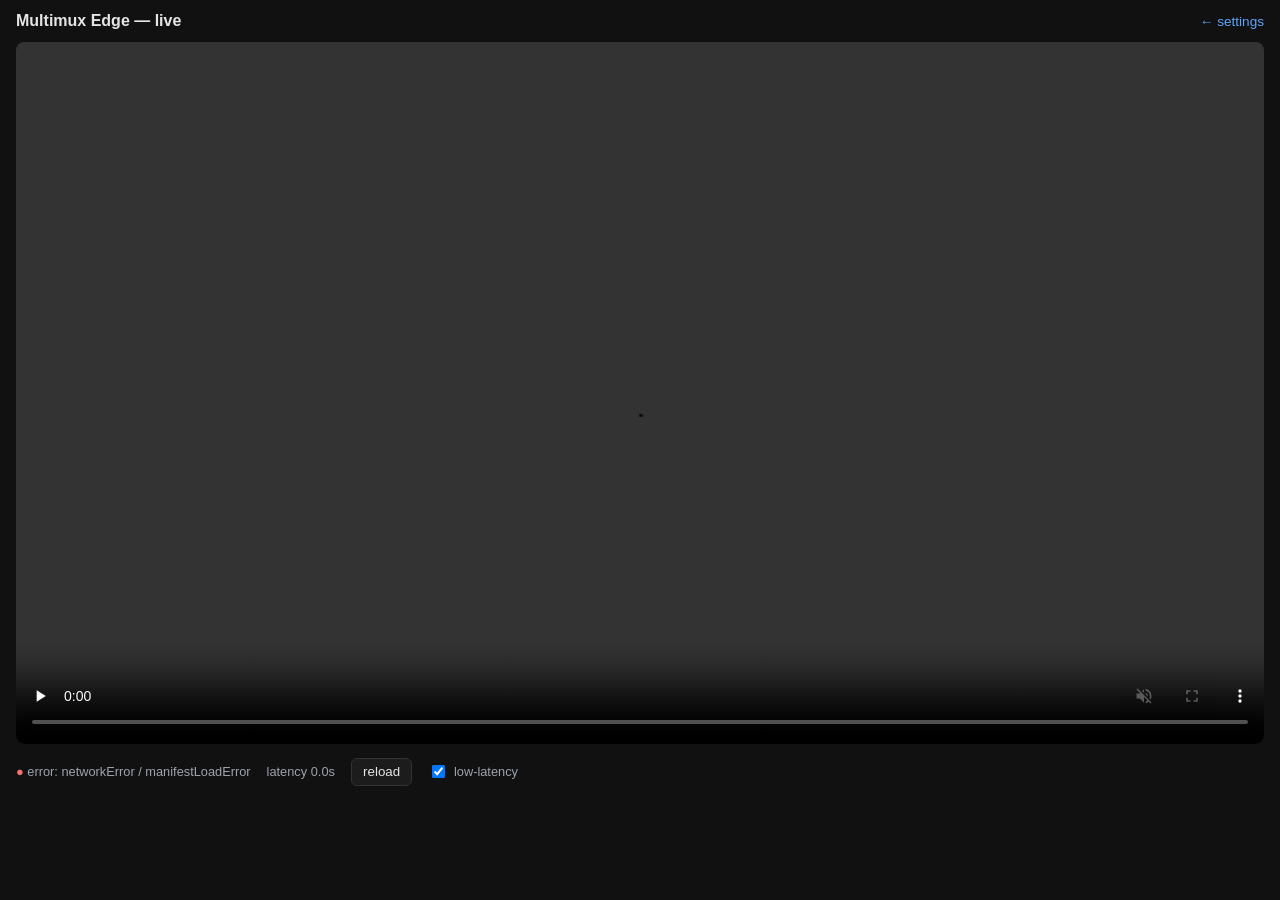
==== html/player.html @ 00384219 "Rename app to Multimux Edge appName axisorigin -> multimuxedge, add friendlyName "Multimux Edge" and" ====
<!DOCTYPE html>
<html lang="en">
<head>
<meta charset="utf-8">
<meta name="viewport" content="width=device-width, initial-scale=1">
<title>Multimux Edge — live</title>
<style>
  :root { color-scheme: light dark; --fg:#e5e5e5; --bg:#111; --muted:#9ca3af; --accent:#60a5fa; --err:#f87171; --ok:#4ade80; }
  * { box-sizing:border-box; }
  body { margin:0; background:var(--bg); color:var(--fg); font-family:-apple-system,BlinkMacSystemFont,"Segoe UI",Roboto,sans-serif; }
  header { display:flex; align-items:center; gap:.75rem; padding:.75rem 1rem; }
  header h1 { font-size:1rem; margin:0; font-weight:600; }
  header a { margin-left:auto; color:var(--accent); text-decoration:none; font-size:.85rem; }
  .wrap { max-width:1280px; margin:0 auto; padding:0 1rem 1rem; }
  video { width:100%; background:#000; border-radius:8px; aspect-ratio:16/9; }
  .bar { display:flex; align-items:center; gap:1rem; margin-top:.6rem; font-size:.8rem; color:var(--muted); flex-wrap:wrap; }
  #status::before { content:"● "; color:var(--muted); }
  #status.ok::before { color:var(--ok); }
  #status.err::before { color:var(--err); }
  button { background:#1c1c1c; color:var(--fg); border:1px solid #333; border-radius:6px; padding:.35rem .7rem; cursor:pointer; }
</style>
</head>
<body>
<header>
  <h1>Multimux Edge &mdash; live</h1>
  <a href="./">&larr; settings</a>
</header>
<div class="wrap">
  <video id="v" controls autoplay muted playsinline></video>
  <div class="bar">
    <span id="status">connecting&hellip;</span>
    <span id="latency"></span>
    <button id="reload">reload</button>
    <label style="display:flex;align-items:center;gap:.35rem;"><input type="checkbox" id="ll" checked> low-latency</label>
  </div>
</div>
<script>
!function e(t){var r,i;r=this,i=function(){"use strict";function r(e,t){var r=Object.keys(e);if(Object.getOwnPropertySymbols){var i=Object.getOwnPropertySymbols(e);t&&(i=i.filter((function(t){return Object.getOwnPropertyDescriptor(e,t).enumerable}))),r.push.apply(r,i)}return r}function i(e){for(var t=1;t<arguments.length;t++){var i=null!=arguments[t]?arguments[t]:{};t%2?r(Object(i),!0).forEach((function(t){var r,a,s;r=e,a=t,s=i[t],(a=n(a))in r?Object.defineProperty(r,a,{value:s,enumerable:!0,configurable:!0,writable:!0}):r[a]=s})):Object.getOwnPropertyDescriptors?Object.defineProperties(e,Object.getOwnPropertyDescriptors(i)):r(Object(i)).forEach((function(t){Object.defineProperty(e,t,Object.getOwnPropertyDescriptor(i,t))}))}return e}function n(e){var t=function(e,t){if("object"!=typeof e||!e)return e;var r=e[Symbol.toPrimitive];if(void 0!==r){var i=r.call(e,t||"default");if("object"!=typeof i)return i;throw new TypeError("@@toPrimitive must return a primitive value.")}return("string"===t?String:Number)(e)}(e,"string");return"symbol"==typeof t?t:String(t)}function a(e,t){for(var r=0;r<t.length;r++){var i=t[r];i.enumerable=i.enumerable||!1,i.configurable=!0,"value"in i&&(i.writable=!0),Object.defineProperty(e,n(i.key),i)}}function s(e,t,r){return t&&a(e.prototype,t),r&&a(e,r),Object.defineProperty(e,"prototype",{writable:!1}),e}function o(){return o=Object.assign?Object.assign.bind():function(e){for(var t=1;t<arguments.length;t++){var r=arguments[t];for(var i in r)Object.prototype.hasOwnProperty.call(r,i)&&(e[i]=r[i])}return e},o.apply(this,arguments)}function l(e,t){e.prototype=Object.create(t.prototype),e.prototype.constructor=e,h(e,t)}function u(e){return u=Object.setPrototypeOf?Object.getPrototypeOf.bind():function(e){return e.__proto__||Object.getPrototypeOf(e)},u(e)}function h(e,t){return h=Object.setPrototypeOf?Object.setPrototypeOf.bind():function(e,t){return e.__proto__=t,e},h(e,t)}function d(e,t,r){return d=function(){if("undefined"==typeof Reflect||!Reflect.construct)return!1;if(Reflect.construct.sham)return!1;if("function"==typeof Proxy)return!0;try{return Boolean.prototype.valueOf.call(Reflect.construct(Boolean,[],(function(){}))),!0}catch(e){return!1}}()?Reflect.construct.bind():function(e,t,r){var i=[null];i.push.apply(i,t);var n=new(Function.bind.apply(e,i));return r&&h(n,r.prototype),n},d.apply(null,arguments)}function c(e){var t="function"==typeof Map?new Map:void 0;return c=function(e){if(null===e||!function(e){try{return-1!==Function.toString.call(e).indexOf("[native code]")}catch(t){return"function"==typeof e}}(e))return e;if("function"!=typeof e)throw new TypeError("Super expression must either be null or a function");if(void 0!==t){if(t.has(e))return t.get(e);t.set(e,r)}function r(){return d(e,arguments,u(this).constructor)}return r.prototype=Object.create(e.prototype,{constructor:{value:r,enumerable:!1,writable:!0,configurable:!0}}),h(r,e)},c(e)}function f(e,t){(null==t||t>e.length)&&(t=e.length);for(var r=0,i=new Array(t);r<t;r++)i[r]=e[r];return i}function g(e,t){var r="undefined"!=typeof Symbol&&e[Symbol.iterator]||e["@@iterator"];if(r)return(r=r.call(e)).next.bind(r);if(Array.isArray(e)||(r=function(e,t){if(e){if("string"==typeof e)return f(e,t);var r=Object.prototype.toString.call(e).slice(8,-1);return"Object"===r&&e.constructor&&(r=e.constructor.name),"Map"===r||"Set"===r?Array.from(e):"Arguments"===r||/^(?:Ui|I)nt(?:8|16|32)(?:Clamped)?Array$/.test(r)?f(e,t):void 0}}(e))||t&&e&&"number"==typeof e.length){r&&(e=r);var i=0;return function(){return i>=e.length?{done:!0}:{done:!1,value:e[i++]}}}throw new TypeError("Invalid attempt to iterate non-iterable instance.\nIn order to be iterable, non-array objects must have a [Symbol.iterator]() method.")}function v(e){return e&&e.__esModule&&Object.prototype.hasOwnProperty.call(e,"default")?e.default:e}var m={exports:{}};!function(e,t){var r,i,n,a,s;r=/^(?=((?:[a-zA-Z0-9+\-.]+:)?))\1(?=((?:\/\/[^\/?#]*)?))\2(?=((?:(?:[^?#\/]*\/)*[^;?#\/]*)?))\3((?:;[^?#]*)?)(\?[^#]*)?(#[^]*)?$/,i=/^(?=([^\/?#]*))\1([^]*)$/,n=/(?:\/|^)\.(?=\/)/g,a=/(?:\/|^)\.\.\/(?!\.\.\/)[^\/]*(?=\/)/g,s={buildAbsoluteURL:function(e,t,r){if(r=r||{},e=e.trim(),!(t=t.trim())){if(!r.alwaysNormalize)return e;var n=s.parseURL(e);if(!n)throw new Error("Error trying to parse base URL.");return n.path=s.normalizePath(n.path),s.buildURLFromParts(n)}var a=s.parseURL(t);if(!a)throw new Error("Error trying to parse relative URL.");if(a.scheme)return r.alwaysNormalize?(a.path=s.normalizePath(a.path),s.buildURLFromParts(a)):t;var o=s.parseURL(e);if(!o)throw new Error("Error trying to parse base URL.");if(!o.netLoc&&o.path&&"/"!==o.path[0]){var l=i.exec(o.path);o.netLoc=l[1],o.path=l[2]}o.netLoc&&!o.path&&(o.path="/");var u={scheme:o.scheme,netLoc:a.netLoc,path:null,params:a.params,query:a.query,fragment:a.fragment};if(!a.netLoc&&(u.netLoc=o.netLoc,"/"!==a.path[0]))if(a.path){var h=o.path,d=h.substring(0,h.lastIndexOf("/")+1)+a.path;u.path=s.normalizePath(d)}else u.path=o.path,a.params||(u.params=o.params,a.query||(u.query=o.query));return null===u.path&&(u.path=r.alwaysNormalize?s.normalizePath(a.path):a.path),s.buildURLFromParts(u)},parseURL:function(e){var t=r.exec(e);return t?{scheme:t[1]||"",netLoc:t[2]||"",path:t[3]||"",params:t[4]||"",query:t[5]||"",fragment:t[6]||""}:null},normalizePath:function(e){for(e=e.split("").reverse().join("").replace(n,"");e.length!==(e=e.replace(a,"")).length;);return e.split("").reverse().join("")},buildURLFromParts:function(e){return e.scheme+e.netLoc+e.path+e.params+e.query+e.fragment}},e.exports=s}(m);var p=m.exports,y=Number.isFinite||function(e){return"number"==typeof e&&isFinite(e)},E=Number.isSafeInteger||function(e){return"number"==typeof e&&Math.abs(e)<=T},T=Number.MAX_SAFE_INTEGER||9007199254740991,S=function(e){return e.MEDIA_ATTACHING="hlsMediaAttaching",e.MEDIA_ATTACHED="hlsMediaAttached",e.MEDIA_DETACHING="hlsMediaDetaching",e.MEDIA_DETACHED="hlsMediaDetached",e.BUFFER_RESET="hlsBufferReset",e.BUFFER_CODECS="hlsBufferCodecs",e.BUFFER_CREATED="hlsBufferCreated",e.BUFFER_APPENDING="hlsBufferAppending",e.BUFFER_APPENDED="hlsBufferAppended",e.BUFFER_EOS="hlsBufferEos",e.BUFFER_FLUSHING="hlsBufferFlushing",e.BUFFER_FLUSHED="hlsBufferFlushed",e.MANIFEST_LOADING="hlsManifestLoading",e.MANIFEST_LOADED="hlsManifestLoaded",e.MANIFEST_PARSED="hlsManifestParsed",e.LEVEL_SWITCHING="hlsLevelSwitching",e.LEVEL_SWITCHED="hlsLevelSwitched",e.LEVEL_LOADING="hlsLevelLoading",e.LEVEL_LOADED="hlsLevelLoaded",e.LEVEL_UPDATED="hlsLevelUpdated",e.LEVEL_PTS_UPDATED="hlsLevelPtsUpdated",e.LEVELS_UPDATED="hlsLevelsUpdated",e.AUDIO_TRACKS_UPDATED="hlsAudioTracksUpdated",e.AUDIO_TRACK_SWITCHING="hlsAudioTrackSwitching",e.AUDIO_TRACK_SWITCHED="hlsAudioTrackSwitched",e.AUDIO_TRACK_LOADING="hlsAudioTrackLoading",e.AUDIO_TRACK_LOADED="hlsAudioTrackLoaded",e.SUBTITLE_TRACKS_UPDATED="hlsSubtitleTracksUpdated",e.SUBTITLE_TRACKS_CLEARED="hlsSubtitleTracksCleared",e.SUBTITLE_TRACK_SWITCH="hlsSubtitleTrackSwitch",e.SUBTITLE_TRACK_LOADING="hlsSubtitleTrackLoading",e.SUBTITLE_TRACK_LOADED="hlsSubtitleTrackLoaded",e.SUBTITLE_FRAG_PROCESSED="hlsSubtitleFragProcessed",e.CUES_PARSED="hlsCuesParsed",e.NON_NATIVE_TEXT_TRACKS_FOUND="hlsNonNativeTextTracksFound",e.INIT_PTS_FOUND="hlsInitPtsFound",e.FRAG_LOADING="hlsFragLoading",e.FRAG_LOAD_EMERGENCY_ABORTED="hlsFragLoadEmergencyAborted",e.FRAG_LOADED="hlsFragLoaded",e.FRAG_DECRYPTED="hlsFragDecrypted",e.FRAG_PARSING_INIT_SEGMENT="hlsFragParsingInitSegment",e.FRAG_PARSING_USERDATA="hlsFragParsingUserdata",e.FRAG_PARSING_METADATA="hlsFragParsingMetadata",e.FRAG_PARSED="hlsFragParsed",e.FRAG_BUFFERED="hlsFragBuffered",e.FRAG_CHANGED="hlsFragChanged",e.FPS_DROP="hlsFpsDrop",e.FPS_DROP_LEVEL_CAPPING="hlsFpsDropLevelCapping",e.MAX_AUTO_LEVEL_UPDATED="hlsMaxAutoLevelUpdated",e.ERROR="hlsError",e.DESTROYING="hlsDestroying",e.KEY_LOADING="hlsKeyLoading",e.KEY_LOADED="hlsKeyLoaded",e.LIVE_BACK_BUFFER_REACHED="hlsLiveBackBufferReached",e.BACK_BUFFER_REACHED="hlsBackBufferReached",e.STEERING_MANIFEST_LOADED="hlsSteeringManifestLoaded",e}({}),L=function(e){return e.NETWORK_ERROR="networkError",e.MEDIA_ERROR="mediaError",e.KEY_SYSTEM_ERROR="keySystemError",e.MUX_ERROR="muxError",e.OTHER_ERROR="otherError",e}({}),A=function(e){return e.KEY_SYSTEM_NO_KEYS="keySystemNoKeys",e.KEY_SYSTEM_NO_ACCESS="keySystemNoAccess",e.KEY_SYSTEM_NO_SESSION="keySystemNoSession",e.KEY_SYSTEM_NO_CONFIGURED_LICENSE="keySystemNoConfiguredLicense",e.KEY_SYSTEM_LICENSE_REQUEST_FAILED="keySystemLicenseRequestFailed",e.KEY_SYSTEM_SERVER_CERTIFICATE_REQUEST_FAILED="keySystemServerCertificateRequestFailed",e.KEY_SYSTEM_SERVER_CERTIFICATE_UPDATE_FAILED="keySystemServerCertificateUpdateFailed",e.KEY_SYSTEM_SESSION_UPDATE_FAILED="keySystemSessionUpdateFailed",e.KEY_SYSTEM_STATUS_OUTPUT_RESTRICTED="keySystemStatusOutputRestricted",e.KEY_SYSTEM_STATUS_INTERNAL_ERROR="keySystemStatusInternalError",e.MANIFEST_LOAD_ERROR="manifestLoadError",e.MANIFEST_LOAD_TIMEOUT="manifestLoadTimeOut",e.MANIFEST_PARSING_ERROR="manifestParsingError",e.MANIFEST_INCOMPATIBLE_CODECS_ERROR="manifestIncompatibleCodecsError",e.LEVEL_EMPTY_ERROR="levelEmptyError",e.LEVEL_LOAD_ERROR="levelLoadError",e.LEVEL_LOAD_TIMEOUT="levelLoadTimeOut",e.LEVEL_PARSING_ERROR="levelParsingError",e.LEVEL_SWITCH_ERROR="levelSwitchError",e.AUDIO_TRACK_LOAD_ERROR="audioTrackLoadError",e.AUDIO_TRACK_LOAD_TIMEOUT="audioTrackLoadTimeOut",e.SUBTITLE_LOAD_ERROR="subtitleTrackLoadError",e.SUBTITLE_TRACK_LOAD_TIMEOUT="subtitleTrackLoadTimeOut",e.FRAG_LOAD_ERROR="fragLoadError",e.FRAG_LOAD_TIMEOUT="fragLoadTimeOut",e.FRAG_DECRYPT_ERROR="fragDecryptError",e.FRAG_PARSING_ERROR="fragParsingError",e.FRAG_GAP="fragGap",e.REMUX_ALLOC_ERROR="remuxAllocError",e.KEY_LOAD_ERROR="keyLoadError",e.KEY_LOAD_TIMEOUT="keyLoadTimeOut",e.BUFFER_ADD_CODEC_ERROR="bufferAddCodecError",e.BUFFER_INCOMPATIBLE_CODECS_ERROR="bufferIncompatibleCodecsError",e.BUFFER_APPEND_ERROR="bufferAppendError",e.BUFFER_APPENDING_ERROR="bufferAppendingError",e.BUFFER_STALLED_ERROR="bufferStalledError",e.BUFFER_FULL_ERROR="bufferFullError",e.BUFFER_SEEK_OVER_HOLE="bufferSeekOverHole",e.BUFFER_NUDGE_ON_STALL="bufferNudgeOnStall",e.INTERNAL_EXCEPTION="internalException",e.INTERNAL_ABORTED="aborted",e.UNKNOWN="unknown",e}({}),R=function(){},k={trace:R,debug:R,log:R,warn:R,info:R,error:R},b=k;function D(e){for(var t=arguments.length,r=new Array(t>1?t-1:0),i=1;i<t;i++)r[i-1]=arguments[i];r.forEach((function(t){b[t]=e[t]?e[t].bind(e):function(e){var t=self.console[e];return t?t.bind(self.console,"["+e+"] >"):R}(t)}))}function I(e,t){if("object"==typeof console&&!0===e||"object"==typeof e){D(e,"debug","log","info","warn","error");try{b.log('Debug logs enabled for "'+t+'" in hls.js version 1.5.20')}catch(e){b=k}}else b=k}var w=b,C=/^(\d+)x(\d+)$/,_=/(.+?)=(".*?"|.*?)(?:,|$)/g,x=function(){function e(t){"string"==typeof t&&(t=e.parseAttrList(t)),o(this,t)}var t=e.prototype;return t.decimalInteger=function(e){var t=parseInt(this[e],10);return t>Number.MAX_SAFE_INTEGER?1/0:t},t.hexadecimalInteger=function(e){if(this[e]){var t=(this[e]||"0x").slice(2);t=(1&t.length?"0":"")+t;for(var r=new Uint8Array(t.length/2),i=0;i<t.length/2;i++)r[i]=parseInt(t.slice(2*i,2*i+2),16);return r}return null},t.hexadecimalIntegerAsNumber=function(e){var t=parseInt(this[e],16);return t>Number.MAX_SAFE_INTEGER?1/0:t},t.decimalFloatingPoint=function(e){return parseFloat(this[e])},t.optionalFloat=function(e,t){var r=this[e];return r?parseFloat(r):t},t.enumeratedString=function(e){return this[e]},t.bool=function(e){return"YES"===this[e]},t.decimalResolution=function(e){var t=C.exec(this[e]);if(null!==t)return{width:parseInt(t[1],10),height:parseInt(t[2],10)}},e.parseAttrList=function(e){var t,r={};for(_.lastIndex=0;null!==(t=_.exec(e));){var i=t[2];0===i.indexOf('"')&&i.lastIndexOf('"')===i.length-1&&(i=i.slice(1,-1)),r[t[1].trim()]=i}return r},s(e,[{key:"clientAttrs",get:function(){return Object.keys(this).filter((function(e){return"X-"===e.substring(0,2)}))}}]),e}();function P(e){return"SCTE35-OUT"===e||"SCTE35-IN"===e}var F=function(){function e(e,t){if(this.attr=void 0,this._startDate=void 0,this._endDate=void 0,this._badValueForSameId=void 0,t){var r=t.attr;for(var i in r)if(Object.prototype.hasOwnProperty.call(e,i)&&e[i]!==r[i]){w.warn('DATERANGE tag attribute: "'+i+'" does not match for tags with ID: "'+e.ID+'"'),this._badValueForSameId=i;break}e=o(new x({}),r,e)}if(this.attr=e,this._startDate=new Date(e["START-DATE"]),"END-DATE"in this.attr){var n=new Date(this.attr["END-DATE"]);y(n.getTime())&&(this._endDate=n)}}return s(e,[{key:"id",get:function(){return this.attr.ID}},{key:"class",get:function(){return this.attr.CLASS}},{key:"startDate",get:function(){return this._startDate}},{key:"endDate",get:function(){if(this._endDate)return this._endDate;var e=this.duration;return null!==e?new Date(this._startDate.getTime()+1e3*e):null}},{key:"duration",get:function(){if("DURATION"in this.attr){var e=this.attr.decimalFloatingPoint("DURATION");if(y(e))return e}else if(this._endDate)return(this._endDate.getTime()-this._startDate.getTime())/1e3;return null}},{key:"plannedDuration",get:function(){return"PLANNED-DURATION"in this.attr?this.attr.decimalFloatingPoint("PLANNED-DURATION"):null}},{key:"endOnNext",get:function(){return this.attr.bool("END-ON-NEXT")}},{key:"isValid",get:function(){return!!this.id&&!this._badValueForSameId&&y(this.startDate.getTime())&&(null===this.duration||this.duration>=0)&&(!this.endOnNext||!!this.class)}}]),e}(),M=function(){this.aborted=!1,this.loaded=0,this.retry=0,this.total=0,this.chunkCount=0,this.bwEstimate=0,this.loading={start:0,first:0,end:0},this.parsing={start:0,end:0},this.buffering={start:0,first:0,end:0}},O="audio",N="video",U="audiovideo",B=function(){function e(e){var t;this._byteRange=null,this._url=null,this.baseurl=void 0,this.relurl=void 0,this.elementaryStreams=((t={})[O]=null,t[N]=null,t[U]=null,t),this.baseurl=e}return e.prototype.setByteRange=function(e,t){var r,i=e.split("@",2);r=1===i.length?(null==t?void 0:t.byteRangeEndOffset)||0:parseInt(i[1]),this._byteRange=[r,parseInt(i[0])+r]},s(e,[{key:"byteRange",get:function(){return this._byteRange?this._byteRange:[]}},{key:"byteRangeStartOffset",get:function(){return this.byteRange[0]}},{key:"byteRangeEndOffset",get:function(){return this.byteRange[1]}},{key:"url",get:function(){return!this._url&&this.baseurl&&this.relurl&&(this._url=p.buildAbsoluteURL(this.baseurl,this.relurl,{alwaysNormalize:!0})),this._url||""},set:function(e){this._url=e}}]),e}(),G=function(e){function t(t,r){var i;return(i=e.call(this,r)||this)._decryptdata=null,i.rawProgramDateTime=null,i.programDateTime=null,i.tagList=[],i.duration=0,i.sn=0,i.levelkeys=void 0,i.type=void 0,i.loader=null,i.keyLoader=null,i.level=-1,i.cc=0,i.startPTS=void 0,i.endPTS=void 0,i.startDTS=void 0,i.endDTS=void 0,i.start=0,i.deltaPTS=void 0,i.maxStartPTS=void 0,i.minEndPTS=void 0,i.stats=new M,i.data=void 0,i.bitrateTest=!1,i.title=null,i.initSegment=null,i.endList=void 0,i.gap=void 0,i.urlId=0,i.type=t,i}l(t,e);var r=t.prototype;return r.setKeyFormat=function(e){if(this.levelkeys){var t=this.levelkeys[e];t&&!this._decryptdata&&(this._decryptdata=t.getDecryptData(this.sn))}},r.abortRequests=function(){var e,t;null==(e=this.loader)||e.abort(),null==(t=this.keyLoader)||t.abort()},r.setElementaryStreamInfo=function(e,t,r,i,n,a){void 0===a&&(a=!1);var s=this.elementaryStreams,o=s[e];o?(o.startPTS=Math.min(o.startPTS,t),o.endPTS=Math.max(o.endPTS,r),o.startDTS=Math.min(o.startDTS,i),o.endDTS=Math.max(o.endDTS,n)):s[e]={startPTS:t,endPTS:r,startDTS:i,endDTS:n,partial:a}},r.clearElementaryStreamInfo=function(){var e=this.elementaryStreams;e[O]=null,e[N]=null,e[U]=null},s(t,[{key:"decryptdata",get:function(){if(!this.levelkeys&&!this._decryptdata)return null;if(!this._decryptdata&&this.levelkeys&&!this.levelkeys.NONE){var e=this.levelkeys.identity;if(e)this._decryptdata=e.getDecryptData(this.sn);else{var t=Object.keys(this.levelkeys);if(1===t.length)return this._decryptdata=this.levelkeys[t[0]].getDecryptData(this.sn)}}return this._decryptdata}},{key:"end",get:function(){return this.start+this.duration}},{key:"endProgramDateTime",get:function(){if(null===this.programDateTime)return null;if(!y(this.programDateTime))return null;var e=y(this.duration)?this.duration:0;return this.programDateTime+1e3*e}},{key:"encrypted",get:function(){var e;if(null!=(e=this._decryptdata)&&e.encrypted)return!0;if(this.levelkeys){var t=Object.keys(this.levelkeys),r=t.length;if(r>1||1===r&&this.levelkeys[t[0]].encrypted)return!0}return!1}}]),t}(B),K=function(e){function t(t,r,i,n,a){var s;(s=e.call(this,i)||this).fragOffset=0,s.duration=0,s.gap=!1,s.independent=!1,s.relurl=void 0,s.fragment=void 0,s.index=void 0,s.stats=new M,s.duration=t.decimalFloatingPoint("DURATION"),s.gap=t.bool("GAP"),s.independent=t.bool("INDEPENDENT"),s.relurl=t.enumeratedString("URI"),s.fragment=r,s.index=n;var o=t.enumeratedString("BYTERANGE");return o&&s.setByteRange(o,a),a&&(s.fragOffset=a.fragOffset+a.duration),s}return l(t,e),s(t,[{key:"start",get:function(){return this.fragment.start+this.fragOffset}},{key:"end",get:function(){return this.start+this.duration}},{key:"loaded",get:function(){var e=this.elementaryStreams;return!!(e.audio||e.video||e.audiovideo)}}]),t}(B),H=function(){function e(e){this.PTSKnown=!1,this.alignedSliding=!1,this.averagetargetduration=void 0,this.endCC=0,this.endSN=0,this.fragments=void 0,this.fragmentHint=void 0,this.partList=null,this.dateRanges=void 0,this.live=!0,this.ageHeader=0,this.advancedDateTime=void 0,this.updated=!0,this.advanced=!0,this.availabilityDelay=void 0,this.misses=0,this.startCC=0,this.startSN=0,this.startTimeOffset=null,this.targetduration=0,this.totalduration=0,this.type=null,this.url=void 0,this.m3u8="",this.version=null,this.canBlockReload=!1,this.canSkipUntil=0,this.canSkipDateRanges=!1,this.skippedSegments=0,this.recentlyRemovedDateranges=void 0,this.partHoldBack=0,this.holdBack=0,this.partTarget=0,this.preloadHint=void 0,this.renditionReports=void 0,this.tuneInGoal=0,this.deltaUpdateFailed=void 0,this.driftStartTime=0,this.driftEndTime=0,this.driftStart=0,this.driftEnd=0,this.encryptedFragments=void 0,this.playlistParsingError=null,this.variableList=null,this.hasVariableRefs=!1,this.fragments=[],this.encryptedFragments=[],this.dateRanges={},this.url=e}return e.prototype.reloaded=function(e){if(!e)return this.advanced=!0,void(this.updated=!0);var t=this.lastPartSn-e.lastPartSn,r=this.lastPartIndex-e.lastPartIndex;this.updated=this.endSN!==e.endSN||!!r||!!t||!this.live,this.advanced=this.endSN>e.endSN||t>0||0===t&&r>0,this.updated||this.advanced?this.misses=Math.floor(.6*e.misses):this.misses=e.misses+1,this.availabilityDelay=e.availabilityDelay},s(e,[{key:"hasProgramDateTime",get:function(){return!!this.fragments.length&&y(this.fragments[this.fragments.length-1].programDateTime)}},{key:"levelTargetDuration",get:function(){return this.averagetargetduration||this.targetduration||10}},{key:"drift",get:function(){var e=this.driftEndTime-this.driftStartTime;return e>0?1e3*(this.driftEnd-this.driftStart)/e:1}},{key:"edge",get:function(){return this.partEnd||this.fragmentEnd}},{key:"partEnd",get:function(){var e;return null!=(e=this.partList)&&e.length?this.partList[this.partList.length-1].end:this.fragmentEnd}},{key:"fragmentEnd",get:function(){var e;return null!=(e=this.fragments)&&e.length?this.fragments[this.fragments.length-1].end:0}},{key:"age",get:function(){return this.advancedDateTime?Math.max(Date.now()-this.advancedDateTime,0)/1e3:0}},{key:"lastPartIndex",get:function(){var e;return null!=(e=this.partList)&&e.length?this.partList[this.partList.length-1].index:-1}},{key:"lastPartSn",get:function(){var e;return null!=(e=this.partList)&&e.length?this.partList[this.partList.length-1].fragment.sn:this.endSN}}]),e}();function V(e){return Uint8Array.from(atob(e),(function(e){return e.charCodeAt(0)}))}function Y(e){var t,r,i=e.split(":"),n=null;if("data"===i[0]&&2===i.length){var a=i[1].split(";"),s=a[a.length-1].split(",");if(2===s.length){var o="base64"===s[0],l=s[1];o?(a.splice(-1,1),n=V(l)):(t=W(l).subarray(0,16),(r=new Uint8Array(16)).set(t,16-t.length),n=r)}}return n}function W(e){return Uint8Array.from(unescape(encodeURIComponent(e)),(function(e){return e.charCodeAt(0)}))}var j="undefined"!=typeof self?self:void 0,q={CLEARKEY:"org.w3.clearkey",FAIRPLAY:"com.apple.fps",PLAYREADY:"com.microsoft.playready",WIDEVINE:"com.widevine.alpha"},X="org.w3.clearkey",z="com.apple.streamingkeydelivery",Q="com.microsoft.playready",J="urn:uuid:edef8ba9-79d6-4ace-a3c8-27dcd51d21ed";function $(e){switch(e){case z:return q.FAIRPLAY;case Q:return q.PLAYREADY;case J:return q.WIDEVINE;case X:return q.CLEARKEY}}var Z="1077efecc0b24d02ace33c1e52e2fb4b",ee="e2719d58a985b3c9781ab030af78d30e",te="9a04f07998404286ab92e65be0885f95",re="edef8ba979d64acea3c827dcd51d21ed";function ie(e){return e===re?q.WIDEVINE:e===te?q.PLAYREADY:e===Z||e===ee?q.CLEARKEY:void 0}function ne(e){switch(e){case q.FAIRPLAY:return z;case q.PLAYREADY:return Q;case q.WIDEVINE:return J;case q.CLEARKEY:return X}}function ae(e){var t=e.drmSystems,r=e.widevineLicenseUrl,i=t?[q.FAIRPLAY,q.WIDEVINE,q.PLAYREADY,q.CLEARKEY].filter((function(e){return!!t[e]})):[];return!i[q.WIDEVINE]&&r&&i.push(q.WIDEVINE),i}var se,oe=null!=j&&null!=(se=j.navigator)&&se.requestMediaKeySystemAccess?self.navigator.requestMediaKeySystemAccess.bind(self.navigator):null;function le(e){var t=new Uint16Array(e.buffer,e.byteOffset,e.byteLength/2),r=String.fromCharCode.apply(null,Array.from(t)),i=r.substring(r.indexOf("<"),r.length),n=(new DOMParser).parseFromString(i,"text/xml").getElementsByTagName("KID")[0];if(n){var a=n.childNodes[0]?n.childNodes[0].nodeValue:n.getAttribute("VALUE");if(a){var s=V(a).subarray(0,16);return function(e){var t=function(e,t,r){var i=e[t];e[t]=e[r],e[r]=i};t(e,0,3),t(e,1,2),t(e,4,5),t(e,6,7)}(s),s}}return null}function ue(e,t,r){return Uint8Array.prototype.slice?e.slice(t,r):new Uint8Array(Array.prototype.slice.call(e,t,r))}var he,de=function(e,t){return t+10<=e.length&&73===e[t]&&68===e[t+1]&&51===e[t+2]&&e[t+3]<255&&e[t+4]<255&&e[t+6]<128&&e[t+7]<128&&e[t+8]<128&&e[t+9]<128},ce=function(e,t){return t+10<=e.length&&51===e[t]&&68===e[t+1]&&73===e[t+2]&&e[t+3]<255&&e[t+4]<255&&e[t+6]<128&&e[t+7]<128&&e[t+8]<128&&e[t+9]<128},fe=function(e,t){for(var r=t,i=0;de(e,t);)i+=10,i+=ge(e,t+6),ce(e,t+10)&&(i+=10),t+=i;if(i>0)return e.subarray(r,r+i)},ge=function(e,t){var r=0;return r=(127&e[t])<<21,r|=(127&e[t+1])<<14,r|=(127&e[t+2])<<7,r|=127&e[t+3]},ve=function(e,t){return de(e,t)&&ge(e,t+6)+10<=e.length-t},me=function(e){for(var t=Ee(e),r=0;r<t.length;r++){var i=t[r];if(pe(i))return Re(i)}},pe=function(e){return e&&"PRIV"===e.key&&"com.apple.streaming.transportStreamTimestamp"===e.info},ye=function(e){var t=String.fromCharCode(e[0],e[1],e[2],e[3]),r=ge(e,4);return{type:t,size:r,data:e.subarray(10,10+r)}},Ee=function(e){for(var t=0,r=[];de(e,t);){for(var i=ge(e,t+6),n=(t+=10)+i;t+8<n;){var a=ye(e.subarray(t)),s=Te(a);s&&r.push(s),t+=a.size+10}ce(e,t)&&(t+=10)}return r},Te=function(e){return"PRIV"===e.type?Se(e):"W"===e.type[0]?Ae(e):Le(e)},Se=function(e){if(!(e.size<2)){var t=ke(e.data,!0),r=new Uint8Array(e.data.subarray(t.length+1));return{key:e.type,info:t,data:r.buffer}}},Le=function(e){if(!(e.size<2)){if("TXXX"===e.type){var t=1,r=ke(e.data.subarray(t),!0);t+=r.length+1;var i=ke(e.data.subarray(t));return{key:e.type,info:r,data:i}}var n=ke(e.data.subarray(1));return{key:e.type,data:n}}},Ae=function(e){if("WXXX"===e.type){if(e.size<2)return;var t=1,r=ke(e.data.subarray(t),!0);t+=r.length+1;var i=ke(e.data.subarray(t));return{key:e.type,info:r,data:i}}var n=ke(e.data);return{key:e.type,data:n}},Re=function(e){if(8===e.data.byteLength){var t=new Uint8Array(e.data),r=1&t[3],i=(t[4]<<23)+(t[5]<<15)+(t[6]<<7)+t[7];return i/=45,r&&(i+=47721858.84),Math.round(i)}},ke=function(e,t){void 0===t&&(t=!1);var r=be();if(r){var i=r.decode(e);if(t){var n=i.indexOf("\0");return-1!==n?i.substring(0,n):i}return i.replace(/\0/g,"")}for(var a,s,o,l=e.length,u="",h=0;h<l;){if(0===(a=e[h++])&&t)return u;if(0!==a&&3!==a)switch(a>>4){case 0:case 1:case 2:case 3:case 4:case 5:case 6:case 7:u+=String.fromCharCode(a);break;case 12:case 13:s=e[h++],u+=String.fromCharCode((31&a)<<6|63&s);break;case 14:s=e[h++],o=e[h++],u+=String.fromCharCode((15&a)<<12|(63&s)<<6|(63&o)<<0)}}return u};function be(){if(!navigator.userAgent.includes("PlayStation 4"))return he||void 0===self.TextDecoder||(he=new self.TextDecoder("utf-8")),he}var De={hexDump:function(e){for(var t="",r=0;r<e.length;r++){var i=e[r].toString(16);i.length<2&&(i="0"+i),t+=i}return t}},Ie=Math.pow(2,32)-1,we=[].push,Ce={video:1,audio:2,id3:3,text:4};function _e(e){return String.fromCharCode.apply(null,e)}function xe(e,t){var r=e[t]<<8|e[t+1];return r<0?65536+r:r}function Pe(e,t){var r=Me(e,t);return r<0?4294967296+r:r}function Fe(e,t){var r=Pe(e,t);return r*=Math.pow(2,32),r+=Pe(e,t+4)}function Me(e,t){return e[t]<<24|e[t+1]<<16|e[t+2]<<8|e[t+3]}function Oe(e,t,r){e[t]=r>>24,e[t+1]=r>>16&255,e[t+2]=r>>8&255,e[t+3]=255&r}function Ne(e,t){var r=[];if(!t.length)return r;for(var i=e.byteLength,n=0;n<i;){var a=Pe(e,n),s=a>1?n+a:i;if(_e(e.subarray(n+4,n+8))===t[0])if(1===t.length)r.push(e.subarray(n+8,s));else{var o=Ne(e.subarray(n+8,s),t.slice(1));o.length&&we.apply(r,o)}n=s}return r}function Ue(e){var t=[],r=e[0],i=8,n=Pe(e,i);i+=4;var a=0,s=0;0===r?(a=Pe(e,i),s=Pe(e,i+4),i+=8):(a=Fe(e,i),s=Fe(e,i+8),i+=16),i+=2;var o=e.length+s,l=xe(e,i);i+=2;for(var u=0;u<l;u++){var h=i,d=Pe(e,h);h+=4;var c=2147483647&d;if(1==(2147483648&d)>>>31)return w.warn("SIDX has hierarchical references (not supported)"),null;var f=Pe(e,h);h+=4,t.push({referenceSize:c,subsegmentDuration:f,info:{duration:f/n,start:o,end:o+c-1}}),o+=c,i=h+=4}return{earliestPresentationTime:a,timescale:n,version:r,referencesCount:l,references:t}}function Be(e){for(var t=[],r=Ne(e,["moov","trak"]),n=0;n<r.length;n++){var a=r[n],s=Ne(a,["tkhd"])[0];if(s){var o=s[0],l=Pe(s,0===o?12:20),u=Ne(a,["mdia","mdhd"])[0];if(u){var h=Pe(u,0===(o=u[0])?12:20),d=Ne(a,["mdia","hdlr"])[0];if(d){var c=_e(d.subarray(8,12)),f={soun:O,vide:N}[c];if(f){var g=Ge(Ne(a,["mdia","minf","stbl","stsd"])[0]);t[l]={timescale:h,type:f},t[f]=i({timescale:h,id:l},g)}}}}}return Ne(e,["moov","mvex","trex"]).forEach((function(e){var r=Pe(e,4),i=t[r];i&&(i.default={duration:Pe(e,12),flags:Pe(e,20)})})),t}function Ge(e){var t=e.subarray(8),r=t.subarray(86),i=_e(t.subarray(4,8)),n=i,a="enca"===i||"encv"===i;if(a){var s=Ne(t,[i])[0];Ne(s.subarray("enca"===i?28:78),["sinf"]).forEach((function(e){var t=Ne(e,["schm"])[0];if(t){var r=_e(t.subarray(4,8));if("cbcs"===r||"cenc"===r){var i=Ne(e,["frma"])[0];i&&(n=_e(i))}}}))}switch(n){case"avc1":case"avc2":case"avc3":case"avc4":var o=Ne(r,["avcC"])[0];n+="."+He(o[1])+He(o[2])+He(o[3]);break;case"mp4a":var l=Ne(t,[i])[0],u=Ne(l.subarray(28),["esds"])[0];if(u&&u.length>12){var h=4;if(3!==u[h++])break;h=Ke(u,h),h+=2;var d=u[h++];if(128&d&&(h+=2),64&d&&(h+=u[h++]),4!==u[h++])break;h=Ke(u,h);var c=u[h++];if(64!==c)break;if(n+="."+He(c),h+=12,5!==u[h++])break;h=Ke(u,h);var f=u[h++],g=(248&f)>>3;31===g&&(g+=1+((7&f)<<3)+((224&u[h])>>5)),n+="."+g}break;case"hvc1":case"hev1":var v=Ne(r,["hvcC"])[0],m=v[1],p=["","A","B","C"][m>>6],y=31&m,E=Pe(v,2),T=(32&m)>>5?"H":"L",S=v[12],L=v.subarray(6,12);n+="."+p+y,n+="."+E.toString(16).toUpperCase(),n+="."+T+S;for(var A="",R=L.length;R--;){var k=L[R];(k||A)&&(A="."+k.toString(16).toUpperCase()+A)}n+=A;break;case"dvh1":case"dvhe":var b=Ne(r,["dvcC"])[0],D=b[2]>>1&127,I=b[2]<<5&32|b[3]>>3&31;n+="."+Ve(D)+"."+Ve(I);break;case"vp09":var w=Ne(r,["vpcC"])[0],C=w[4],_=w[5],x=w[6]>>4&15;n+="."+Ve(C)+"."+Ve(_)+"."+Ve(x);break;case"av01":var P=Ne(r,["av1C"])[0],F=P[1]>>>5,M=31&P[1],O=P[2]>>>7?"H":"M",N=(64&P[2])>>6,U=(32&P[2])>>5,B=2===F&&N?U?12:10:N?10:8,G=(16&P[2])>>4,K=(8&P[2])>>3,H=(4&P[2])>>2,V=3&P[2];n+="."+F+"."+Ve(M)+O+"."+Ve(B)+"."+G+"."+K+H+V+"."+Ve(1)+"."+Ve(1)+"."+Ve(1)+".0"}return{codec:n,encrypted:a}}function Ke(e,t){for(var r=t+5;128&e[t++]&&t<r;);return t}function He(e){return("0"+e.toString(16).toUpperCase()).slice(-2)}function Ve(e){return(e<10?"0":"")+e}function Ye(e){var t=Ne(e,["schm"])[0];if(t){var r=_e(t.subarray(4,8));if("cbcs"===r||"cenc"===r)return Ne(e,["schi","tenc"])[0]}return null}function We(e){var t=Pe(e,0),r=8;1&t&&(r+=4),4&t&&(r+=4);for(var i=0,n=Pe(e,4),a=0;a<n;a++)256&t&&(i+=Pe(e,r),r+=4),512&t&&(r+=4),1024&t&&(r+=4),2048&t&&(r+=4);return i}function je(e,t){var r=new Uint8Array(e.length+t.length);return r.set(e),r.set(t,e.length),r}function qe(e,t){var r=[],i=t.samples,n=t.timescale,a=t.id,s=!1;return Ne(i,["moof"]).map((function(o){var l=o.byteOffset-8;Ne(o,["traf"]).map((function(o){var u=Ne(o,["tfdt"]).map((function(e){var t=e[0],r=Pe(e,4);return 1===t&&(r*=Math.pow(2,32),r+=Pe(e,8)),r/n}))[0];return void 0!==u&&(e=u),Ne(o,["tfhd"]).map((function(u){var h=Pe(u,4),d=16777215&Pe(u,0),c=0,f=0!=(16&d),g=0,v=0!=(32&d),m=8;h===a&&(0!=(1&d)&&(m+=8),0!=(2&d)&&(m+=4),0!=(8&d)&&(c=Pe(u,m),m+=4),f&&(g=Pe(u,m),m+=4),v&&(m+=4),"video"===t.type&&(s=function(e){if(!e)return!1;var t=e.indexOf("."),r=t<0?e:e.substring(0,t);return"hvc1"===r||"hev1"===r||"dvh1"===r||"dvhe"===r}(t.codec)),Ne(o,["trun"]).map((function(a){var o=a[0],u=16777215&Pe(a,0),h=0!=(1&u),d=0,f=0!=(4&u),v=0!=(256&u),m=0,p=0!=(512&u),y=0,E=0!=(1024&u),T=0!=(2048&u),S=0,L=Pe(a,4),A=8;h&&(d=Pe(a,A),A+=4),f&&(A+=4);for(var R=d+l,k=0;k<L;k++){if(v?(m=Pe(a,A),A+=4):m=c,p?(y=Pe(a,A),A+=4):y=g,E&&(A+=4),T&&(S=0===o?Pe(a,A):Me(a,A),A+=4),t.type===N)for(var b=0;b<y;){var D=Pe(i,R);Xe(s,i[R+=4])&&ze(i.subarray(R,R+D),s?2:1,e+S/n,r),R+=D,b+=D+4}e+=m/n}})))}))}))})),r}function Xe(e,t){if(e){var r=t>>1&63;return 39===r||40===r}return 6==(31&t)}function ze(e,t,r,i){var n=Qe(e),a=0;a+=t;for(var s=0,o=0,l=0;a<n.length;){s=0;do{if(a>=n.length)break;s+=l=n[a++]}while(255===l);o=0;do{if(a>=n.length)break;o+=l=n[a++]}while(255===l);var u=n.length-a,h=a;if(o<u)a+=o;else if(o>u){w.error("Malformed SEI payload. "+o+" is too small, only "+u+" bytes left to parse.");break}if(4===s){if(181===n[h++]){var d=xe(n,h);if(h+=2,49===d){var c=Pe(n,h);if(h+=4,1195456820===c){var f=n[h++];if(3===f){var g=n[h++],v=64&g,m=v?2+3*(31&g):0,p=new Uint8Array(m);if(v){p[0]=g;for(var y=1;y<m;y++)p[y]=n[h++]}i.push({type:f,payloadType:s,pts:r,bytes:p})}}}}}else if(5===s&&o>16){for(var E=[],T=0;T<16;T++){var S=n[h++].toString(16);E.push(1==S.length?"0"+S:S),3!==T&&5!==T&&7!==T&&9!==T||E.push("-")}for(var L=o-16,A=new Uint8Array(L),R=0;R<L;R++)A[R]=n[h++];i.push({payloadType:s,pts:r,uuid:E.join(""),userData:ke(A),userDataBytes:A})}}}function Qe(e){for(var t=e.byteLength,r=[],i=1;i<t-2;)0===e[i]&&0===e[i+1]&&3===e[i+2]?(r.push(i+2),i+=2):i++;if(0===r.length)return e;var n=t-r.length,a=new Uint8Array(n),s=0;for(i=0;i<n;s++,i++)s===r[0]&&(s++,r.shift()),a[i]=e[s];return a}function Je(e,t,r){if(16!==e.byteLength)throw new RangeError("Invalid system id");var i,n,a;if(t){i=1,n=new Uint8Array(16*t.length);for(var s=0;s<t.length;s++){var o=t[s];if(16!==o.byteLength)throw new RangeError("Invalid key");n.set(o,16*s)}}else i=0,n=new Uint8Array;i>0?(a=new Uint8Array(4),t.length>0&&new DataView(a.buffer).setUint32(0,t.length,!1)):a=new Uint8Array;var l=new Uint8Array(4);return r&&r.byteLength>0&&new DataView(l.buffer).setUint32(0,r.byteLength,!1),function(e){for(var t=arguments.length,r=new Array(t>1?t-1:0),i=1;i<t;i++)r[i-1]=arguments[i];for(var n=r.length,a=8,s=n;s--;)a+=r[s].byteLength;var o=new Uint8Array(a);for(o[0]=a>>24&255,o[1]=a>>16&255,o[2]=a>>8&255,o[3]=255&a,o.set(e,4),s=0,a=8;s<n;s++)o.set(r[s],a),a+=r[s].byteLength;return o}([112,115,115,104],new Uint8Array([i,0,0,0]),e,a,n,l,r||new Uint8Array)}function $e(e){var t=e.getUint32(0),r=e.byteOffset,i=e.byteLength;if(i<t)return{offset:r,size:i};if(1886614376!==e.getUint32(4))return{offset:r,size:t};var n=e.getUint32(8)>>>24;if(0!==n&&1!==n)return{offset:r,size:t};var a=e.buffer,s=De.hexDump(new Uint8Array(a,r+12,16)),o=e.getUint32(28),l=null,u=null;if(0===n){if(t-32<o||o<22)return{offset:r,size:t};u=new Uint8Array(a,r+32,o)}else if(1===n){if(!o||i<r+32+16*o+16)return{offset:r,size:t};l=[];for(var h=0;h<o;h++)l.push(new Uint8Array(a,r+32+16*h,16))}return{version:n,systemId:s,kids:l,data:u,offset:r,size:t}}var Ze={},et=function(){function e(e,t,r,i,n){void 0===i&&(i=[1]),void 0===n&&(n=null),this.uri=void 0,this.method=void 0,this.keyFormat=void 0,this.keyFormatVersions=void 0,this.encrypted=void 0,this.isCommonEncryption=void 0,this.iv=null,this.key=null,this.keyId=null,this.pssh=null,this.method=e,this.uri=t,this.keyFormat=r,this.keyFormatVersions=i,this.iv=n,this.encrypted=!!e&&"NONE"!==e,this.isCommonEncryption=this.encrypted&&"AES-128"!==e}e.clearKeyUriToKeyIdMap=function(){Ze={}};var t=e.prototype;return t.isSupported=function(){if(this.method){if("AES-128"===this.method||"NONE"===this.method)return!0;if("identity"===this.keyFormat)return"SAMPLE-AES"===this.method;switch(this.keyFormat){case z:case J:case Q:case X:return-1!==["ISO-23001-7","SAMPLE-AES","SAMPLE-AES-CENC","SAMPLE-AES-CTR"].indexOf(this.method)}}return!1},t.getDecryptData=function(t){if(!this.encrypted||!this.uri)return null;if("AES-128"===this.method&&this.uri&&!this.iv){"number"!=typeof t&&("AES-128"!==this.method||this.iv||w.warn('missing IV for initialization segment with method="'+this.method+'" - compliance issue'),t=0);var r=function(e){for(var t=new Uint8Array(16),r=12;r<16;r++)t[r]=e>>8*(15-r)&255;return t}(t);return new e(this.method,this.uri,"identity",this.keyFormatVersions,r)}var i=Y(this.uri);if(i)switch(this.keyFormat){case J:this.pssh=i,i.length>=22&&(this.keyId=i.subarray(i.length-22,i.length-6));break;case Q:var n=new Uint8Array([154,4,240,121,152,64,66,134,171,146,230,91,224,136,95,149]);this.pssh=Je(n,null,i),this.keyId=le(i);break;default:var a=i.subarray(0,16);if(16!==a.length){var s=new Uint8Array(16);s.set(a,16-a.length),a=s}this.keyId=a}if(!this.keyId||16!==this.keyId.byteLength){var o=Ze[this.uri];if(!o){var l=Object.keys(Ze).length%Number.MAX_SAFE_INTEGER;o=new Uint8Array(16),new DataView(o.buffer,12,4).setUint32(0,l),Ze[this.uri]=o}this.keyId=o}return this},e}(),tt=/\{\$([a-zA-Z0-9-_]+)\}/g;function rt(e){return tt.test(e)}function it(e,t,r){if(null!==e.variableList||e.hasVariableRefs)for(var i=r.length;i--;){var n=r[i],a=t[n];a&&(t[n]=nt(e,a))}}function nt(e,t){if(null!==e.variableList||e.hasVariableRefs){var r=e.variableList;return t.replace(tt,(function(t){var i=t.substring(2,t.length-1),n=null==r?void 0:r[i];return void 0===n?(e.playlistParsingError||(e.playlistParsingError=new Error('Missing preceding EXT-X-DEFINE tag for Variable Reference: "'+i+'"')),t):n}))}return t}function at(e,t,r){var i,n,a=e.variableList;if(a||(e.variableList=a={}),"QUERYPARAM"in t){i=t.QUERYPARAM;try{var s=new self.URL(r).searchParams;if(!s.has(i))throw new Error('"'+i+'" does not match any query parameter in URI: "'+r+'"');n=s.get(i)}catch(t){e.playlistParsingError||(e.playlistParsingError=new Error("EXT-X-DEFINE QUERYPARAM: "+t.message))}}else i=t.NAME,n=t.VALUE;i in a?e.playlistParsingError||(e.playlistParsingError=new Error('EXT-X-DEFINE duplicate Variable Name declarations: "'+i+'"')):a[i]=n||""}function st(e,t,r){var i=t.IMPORT;if(r&&i in r){var n=e.variableList;n||(e.variableList=n={}),n[i]=r[i]}else e.playlistParsingError||(e.playlistParsingError=new Error('EXT-X-DEFINE IMPORT attribute not found in Multivariant Playlist: "'+i+'"'))}function ot(e){if(void 0===e&&(e=!0),"undefined"!=typeof self)return(e||!self.MediaSource)&&self.ManagedMediaSource||self.MediaSource||self.WebKitMediaSource}var lt={audio:{a3ds:1,"ac-3":.95,"ac-4":1,alac:.9,alaw:1,dra1:1,"dts+":1,"dts-":1,dtsc:1,dtse:1,dtsh:1,"ec-3":.9,enca:1,fLaC:.9,flac:.9,FLAC:.9,g719:1,g726:1,m4ae:1,mha1:1,mha2:1,mhm1:1,mhm2:1,mlpa:1,mp4a:1,"raw ":1,Opus:1,opus:1,samr:1,sawb:1,sawp:1,sevc:1,sqcp:1,ssmv:1,twos:1,ulaw:1},video:{avc1:1,avc2:1,avc3:1,avc4:1,avcp:1,av01:.8,drac:1,dva1:1,dvav:1,dvh1:.7,dvhe:.7,encv:1,hev1:.75,hvc1:.75,mjp2:1,mp4v:1,mvc1:1,mvc2:1,mvc3:1,mvc4:1,resv:1,rv60:1,s263:1,svc1:1,svc2:1,"vc-1":1,vp08:1,vp09:.9},text:{stpp:1,wvtt:1}};function ut(e,t,r){return void 0===r&&(r=!0),!e.split(",").some((function(e){return!ht(e,t,r)}))}function ht(e,t,r){var i;void 0===r&&(r=!0);var n=ot(r);return null!=(i=null==n?void 0:n.isTypeSupported(dt(e,t)))&&i}function dt(e,t){return t+'/mp4;codecs="'+e+'"'}function ct(e){if(e){var t=e.substring(0,4);return lt.video[t]}return 2}function ft(e){return e.split(",").reduce((function(e,t){var r=lt.video[t];return r?(2*r+e)/(e?3:2):(lt.audio[t]+e)/(e?2:1)}),0)}var gt={},vt=/flac|opus/i;function mt(e,t){return void 0===t&&(t=!0),e.replace(vt,(function(e){return function(e,t){if(void 0===t&&(t=!0),gt[e])return gt[e];for(var r={flac:["flac","fLaC","FLAC"],opus:["opus","Opus"]}[e],i=0;i<r.length;i++)if(ht(r[i],"audio",t))return gt[e]=r[i],r[i];return e}(e.toLowerCase(),t)}))}function pt(e,t){return e&&"mp4a"!==e?e:t?t.split(",")[0]:t}var yt=/#EXT-X-STREAM-INF:([^\r\n]*)(?:[\r\n](?:#[^\r\n]*)?)*([^\r\n]+)|#EXT-X-(SESSION-DATA|SESSION-KEY|DEFINE|CONTENT-STEERING|START):([^\r\n]*)[\r\n]+/g,Et=/#EXT-X-MEDIA:(.*)/g,Tt=/^#EXT(?:INF|-X-TARGETDURATION):/m,St=new RegExp([/#EXTINF:\s*(\d*(?:\.\d+)?)(?:,(.*)\s+)?/.source,/(?!#) *(\S[^\r\n]*)/.source,/#EXT-X-BYTERANGE:*(.+)/.source,/#EXT-X-PROGRAM-DATE-TIME:(.+)/.source,/#.*/.source].join("|"),"g"),Lt=new RegExp([/#(EXTM3U)/.source,/#EXT-X-(DATERANGE|DEFINE|KEY|MAP|PART|PART-INF|PLAYLIST-TYPE|PRELOAD-HINT|RENDITION-REPORT|SERVER-CONTROL|SKIP|START):(.+)/.source,/#EXT-X-(BITRATE|DISCONTINUITY-SEQUENCE|MEDIA-SEQUENCE|TARGETDURATION|VERSION): *(\d+)/.source,/#EXT-X-(DISCONTINUITY|ENDLIST|GAP|INDEPENDENT-SEGMENTS)/.source,/(#)([^:]*):(.*)/.source,/(#)(.*)(?:.*)\r?\n?/.source].join("|")),At=function(){function e(){}return e.findGroup=function(e,t){for(var r=0;r<e.length;r++){var i=e[r];if(i.id===t)return i}},e.resolve=function(e,t){return p.buildAbsoluteURL(t,e,{alwaysNormalize:!0})},e.isMediaPlaylist=function(e){return Tt.test(e)},e.parseMasterPlaylist=function(t,r){var i,n={contentSteering:null,levels:[],playlistParsingError:null,sessionData:null,sessionKeys:null,startTimeOffset:null,variableList:null,hasVariableRefs:rt(t)},a=[];for(yt.lastIndex=0;null!=(i=yt.exec(t));)if(i[1]){var s,o=new x(i[1]);it(n,o,["CODECS","SUPPLEMENTAL-CODECS","ALLOWED-CPC","PATHWAY-ID","STABLE-VARIANT-ID","AUDIO","VIDEO","SUBTITLES","CLOSED-CAPTIONS","NAME"]);var l=nt(n,i[2]),u={attrs:o,bitrate:o.decimalInteger("BANDWIDTH")||o.decimalInteger("AVERAGE-BANDWIDTH"),name:o.NAME,url:e.resolve(l,r)},h=o.decimalResolution("RESOLUTION");h&&(u.width=h.width,u.height=h.height),bt(o.CODECS,u),null!=(s=u.unknownCodecs)&&s.length||a.push(u),n.levels.push(u)}else if(i[3]){var d=i[3],c=i[4];switch(d){case"SESSION-DATA":var f=new x(c);it(n,f,["DATA-ID","LANGUAGE","VALUE","URI"]);var g=f["DATA-ID"];g&&(null===n.sessionData&&(n.sessionData={}),n.sessionData[g]=f);break;case"SESSION-KEY":var v=Rt(c,r,n);v.encrypted&&v.isSupported()?(null===n.sessionKeys&&(n.sessionKeys=[]),n.sessionKeys.push(v)):w.warn('[Keys] Ignoring invalid EXT-X-SESSION-KEY tag: "'+c+'"');break;case"DEFINE":var m=new x(c);it(n,m,["NAME","VALUE","QUERYPARAM"]),at(n,m,r);break;case"CONTENT-STEERING":var p=new x(c);it(n,p,["SERVER-URI","PATHWAY-ID"]),n.contentSteering={uri:e.resolve(p["SERVER-URI"],r),pathwayId:p["PATHWAY-ID"]||"."};break;case"START":n.startTimeOffset=kt(c)}}var y=a.length>0&&a.length<n.levels.length;return n.levels=y?a:n.levels,0===n.levels.length&&(n.playlistParsingError=new Error("no levels found in manifest")),n},e.parseMasterPlaylistMedia=function(t,r,i){var n,a={},s=i.levels,o={AUDIO:s.map((function(e){return{id:e.attrs.AUDIO,audioCodec:e.audioCodec}})),SUBTITLES:s.map((function(e){return{id:e.attrs.SUBTITLES,textCodec:e.textCodec}})),"CLOSED-CAPTIONS":[]},l=0;for(Et.lastIndex=0;null!==(n=Et.exec(t));){var u=new x(n[1]),h=u.TYPE;if(h){var d=o[h],c=a[h]||[];a[h]=c,it(i,u,["URI","GROUP-ID","LANGUAGE","ASSOC-LANGUAGE","STABLE-RENDITION-ID","NAME","INSTREAM-ID","CHARACTERISTICS","CHANNELS"]);var f=u.LANGUAGE,g=u["ASSOC-LANGUAGE"],v=u.CHANNELS,m=u.CHARACTERISTICS,p=u["INSTREAM-ID"],y={attrs:u,bitrate:0,id:l++,groupId:u["GROUP-ID"]||"",name:u.NAME||f||"",type:h,default:u.bool("DEFAULT"),autoselect:u.bool("AUTOSELECT"),forced:u.bool("FORCED"),lang:f,url:u.URI?e.resolve(u.URI,r):""};if(g&&(y.assocLang=g),v&&(y.channels=v),m&&(y.characteristics=m),p&&(y.instreamId=p),null!=d&&d.length){var E=e.findGroup(d,y.groupId)||d[0];Dt(y,E,"audioCodec"),Dt(y,E,"textCodec")}c.push(y)}}return a},e.parseLevelPlaylist=function(e,t,r,i,n,a){var s,l,u,h=new H(t),d=h.fragments,c=null,f=0,g=0,v=0,m=0,p=null,E=new G(i,t),T=-1,S=!1,L=null;for(St.lastIndex=0,h.m3u8=e,h.hasVariableRefs=rt(e);null!==(s=St.exec(e));){S&&(S=!1,(E=new G(i,t)).start=v,E.sn=f,E.cc=m,E.level=r,c&&(E.initSegment=c,E.rawProgramDateTime=c.rawProgramDateTime,c.rawProgramDateTime=null,L&&(E.setByteRange(L),L=null)));var A=s[1];if(A){E.duration=parseFloat(A);var R=(" "+s[2]).slice(1);E.title=R||null,E.tagList.push(R?["INF",A,R]:["INF",A])}else if(s[3]){if(y(E.duration)){E.start=v,u&&Ct(E,u,h),E.sn=f,E.level=r,E.cc=m,d.push(E);var k=(" "+s[3]).slice(1);E.relurl=nt(h,k),It(E,p),p=E,v+=E.duration,f++,g=0,S=!0}}else if(s[4]){var b=(" "+s[4]).slice(1);p?E.setByteRange(b,p):E.setByteRange(b)}else if(s[5])E.rawProgramDateTime=(" "+s[5]).slice(1),E.tagList.push(["PROGRAM-DATE-TIME",E.rawProgramDateTime]),-1===T&&(T=d.length);else{if(!(s=s[0].match(Lt))){w.warn("No matches on slow regex match for level playlist!");continue}for(l=1;l<s.length&&void 0===s[l];l++);var D=(" "+s[l]).slice(1),I=(" "+s[l+1]).slice(1),C=s[l+2]?(" "+s[l+2]).slice(1):"";switch(D){case"PLAYLIST-TYPE":h.type=I.toUpperCase();break;case"MEDIA-SEQUENCE":f=h.startSN=parseInt(I);break;case"SKIP":var _=new x(I);it(h,_,["RECENTLY-REMOVED-DATERANGES"]);var P=_.decimalInteger("SKIPPED-SEGMENTS");if(y(P)){h.skippedSegments=P;for(var M=P;M--;)d.unshift(null);f+=P}var O=_.enumeratedString("RECENTLY-REMOVED-DATERANGES");O&&(h.recentlyRemovedDateranges=O.split("\t"));break;case"TARGETDURATION":h.targetduration=Math.max(parseInt(I),1);break;case"VERSION":h.version=parseInt(I);break;case"INDEPENDENT-SEGMENTS":case"EXTM3U":break;case"ENDLIST":h.live=!1;break;case"#":(I||C)&&E.tagList.push(C?[I,C]:[I]);break;case"DISCONTINUITY":m++,E.tagList.push(["DIS"]);break;case"GAP":E.gap=!0,E.tagList.push([D]);break;case"BITRATE":E.tagList.push([D,I]);break;case"DATERANGE":var N=new x(I);it(h,N,["ID","CLASS","START-DATE","END-DATE","SCTE35-CMD","SCTE35-OUT","SCTE35-IN"]),it(h,N,N.clientAttrs);var U=new F(N,h.dateRanges[N.ID]);U.isValid||h.skippedSegments?h.dateRanges[U.id]=U:w.warn('Ignoring invalid DATERANGE tag: "'+I+'"'),E.tagList.push(["EXT-X-DATERANGE",I]);break;case"DEFINE":var B=new x(I);it(h,B,["NAME","VALUE","IMPORT","QUERYPARAM"]),"IMPORT"in B?st(h,B,a):at(h,B,t);break;case"DISCONTINUITY-SEQUENCE":m=parseInt(I);break;case"KEY":var V=Rt(I,t,h);if(V.isSupported()){if("NONE"===V.method){u=void 0;break}u||(u={}),u[V.keyFormat]&&(u=o({},u)),u[V.keyFormat]=V}else w.warn('[Keys] Ignoring invalid EXT-X-KEY tag: "'+I+'"');break;case"START":h.startTimeOffset=kt(I);break;case"MAP":var Y=new x(I);if(it(h,Y,["BYTERANGE","URI"]),E.duration){var W=new G(i,t);wt(W,Y,r,u),c=W,E.initSegment=c,c.rawProgramDateTime&&!E.rawProgramDateTime&&(E.rawProgramDateTime=c.rawProgramDateTime)}else{var j=E.byteRangeEndOffset;if(j){var q=E.byteRangeStartOffset;L=j-q+"@"+q}else L=null;wt(E,Y,r,u),c=E,S=!0}break;case"SERVER-CONTROL":var X=new x(I);h.canBlockReload=X.bool("CAN-BLOCK-RELOAD"),h.canSkipUntil=X.optionalFloat("CAN-SKIP-UNTIL",0),h.canSkipDateRanges=h.canSkipUntil>0&&X.bool("CAN-SKIP-DATERANGES"),h.partHoldBack=X.optionalFloat("PART-HOLD-BACK",0),h.holdBack=X.optionalFloat("HOLD-BACK",0);break;case"PART-INF":var z=new x(I);h.partTarget=z.decimalFloatingPoint("PART-TARGET");break;case"PART":var Q=h.partList;Q||(Q=h.partList=[]);var J=g>0?Q[Q.length-1]:void 0,$=g++,Z=new x(I);it(h,Z,["BYTERANGE","URI"]);var ee=new K(Z,E,t,$,J);Q.push(ee),E.duration+=ee.duration;break;case"PRELOAD-HINT":var te=new x(I);it(h,te,["URI"]),h.preloadHint=te;break;case"RENDITION-REPORT":var re=new x(I);it(h,re,["URI"]),h.renditionReports=h.renditionReports||[],h.renditionReports.push(re);break;default:w.warn("line parsed but not handled: "+s)}}}p&&!p.relurl?(d.pop(),v-=p.duration,h.partList&&(h.fragmentHint=p)):h.partList&&(It(E,p),E.cc=m,h.fragmentHint=E,u&&Ct(E,u,h));var ie=d.length,ne=d[0],ae=d[ie-1];if((v+=h.skippedSegments*h.targetduration)>0&&ie&&ae){h.averagetargetduration=v/ie;var se=ae.sn;h.endSN="initSegment"!==se?se:0,h.live||(ae.endList=!0),ne&&(h.startCC=ne.cc)}else h.endSN=0,h.startCC=0;return h.fragmentHint&&(v+=h.fragmentHint.duration),h.totalduration=v,h.endCC=m,T>0&&function(e,t){for(var r=e[t],i=t;i--;){var n=e[i];if(!n)return;n.programDateTime=r.programDateTime-1e3*n.duration,r=n}}(d,T),h},e}();function Rt(e,t,r){var i,n,a=new x(e);it(r,a,["KEYFORMAT","KEYFORMATVERSIONS","URI","IV","URI"]);var s=null!=(i=a.METHOD)?i:"",o=a.URI,l=a.hexadecimalInteger("IV"),u=a.KEYFORMATVERSIONS,h=null!=(n=a.KEYFORMAT)?n:"identity";o&&a.IV&&!l&&w.error("Invalid IV: "+a.IV);var d=o?At.resolve(o,t):"",c=(u||"1").split("/").map(Number).filter(Number.isFinite);return new et(s,d,h,c,l)}function kt(e){var t=new x(e).decimalFloatingPoint("TIME-OFFSET");return y(t)?t:null}function bt(e,t){var r=(e||"").split(/[ ,]+/).filter((function(e){return e}));["video","audio","text"].forEach((function(e){var i=r.filter((function(t){return function(e,t){var r=lt[t];return!!r&&!!r[e.slice(0,4)]}(t,e)}));i.length&&(t[e+"Codec"]=i.join(","),r=r.filter((function(e){return-1===i.indexOf(e)})))})),t.unknownCodecs=r}function Dt(e,t,r){var i=t[r];i&&(e[r]=i)}function It(e,t){e.rawProgramDateTime?e.programDateTime=Date.parse(e.rawProgramDateTime):null!=t&&t.programDateTime&&(e.programDateTime=t.endProgramDateTime),y(e.programDateTime)||(e.programDateTime=null,e.rawProgramDateTime=null)}function wt(e,t,r,i){e.relurl=t.URI,t.BYTERANGE&&e.setByteRange(t.BYTERANGE),e.level=r,e.sn="initSegment",i&&(e.levelkeys=i),e.initSegment=null}function Ct(e,t,r){e.levelkeys=t;var i=r.encryptedFragments;i.length&&i[i.length-1].levelkeys===t||!Object.keys(t).some((function(e){return t[e].isCommonEncryption}))||i.push(e)}var _t="manifest",xt="level",Pt="audioTrack",Ft="subtitleTrack",Mt="main",Ot="audio",Nt="subtitle";function Ut(e){switch(e.type){case Pt:return Ot;case Ft:return Nt;default:return Mt}}function Bt(e,t){var r=e.url;return void 0!==r&&0!==r.indexOf("data:")||(r=t.url),r}var Gt=function(){function e(e){this.hls=void 0,this.loaders=Object.create(null),this.variableList=null,this.hls=e,this.registerListeners()}var t=e.prototype;return t.startLoad=function(e){},t.stopLoad=function(){this.destroyInternalLoaders()},t.registerListeners=function(){var e=this.hls;e.on(S.MANIFEST_LOADING,this.onManifestLoading,this),e.on(S.LEVEL_LOADING,this.onLevelLoading,this),e.on(S.AUDIO_TRACK_LOADING,this.onAudioTrackLoading,this),e.on(S.SUBTITLE_TRACK_LOADING,this.onSubtitleTrackLoading,this)},t.unregisterListeners=function(){var e=this.hls;e.off(S.MANIFEST_LOADING,this.onManifestLoading,this),e.off(S.LEVEL_LOADING,this.onLevelLoading,this),e.off(S.AUDIO_TRACK_LOADING,this.onAudioTrackLoading,this),e.off(S.SUBTITLE_TRACK_LOADING,this.onSubtitleTrackLoading,this)},t.createInternalLoader=function(e){var t=this.hls.config,r=t.pLoader,i=t.loader,n=new(r||i)(t);return this.loaders[e.type]=n,n},t.getInternalLoader=function(e){return this.loaders[e.type]},t.resetInternalLoader=function(e){this.loaders[e]&&delete this.loaders[e]},t.destroyInternalLoaders=function(){for(var e in this.loaders){var t=this.loaders[e];t&&t.destroy(),this.resetInternalLoader(e)}},t.destroy=function(){this.variableList=null,this.unregisterListeners(),this.destroyInternalLoaders()},t.onManifestLoading=function(e,t){var r=t.url;this.variableList=null,this.load({id:null,level:0,responseType:"text",type:_t,url:r,deliveryDirectives:null})},t.onLevelLoading=function(e,t){var r=t.id,i=t.level,n=t.pathwayId,a=t.url,s=t.deliveryDirectives;this.load({id:r,level:i,pathwayId:n,responseType:"text",type:xt,url:a,deliveryDirectives:s})},t.onAudioTrackLoading=function(e,t){var r=t.id,i=t.groupId,n=t.url,a=t.deliveryDirectives;this.load({id:r,groupId:i,level:null,responseType:"text",type:Pt,url:n,deliveryDirectives:a})},t.onSubtitleTrackLoading=function(e,t){var r=t.id,i=t.groupId,n=t.url,a=t.deliveryDirectives;this.load({id:r,groupId:i,level:null,responseType:"text",type:Ft,url:n,deliveryDirectives:a})},t.load=function(e){var t,r,i,n=this,a=this.hls.config,s=this.getInternalLoader(e);if(s){var l=s.context;if(l&&l.url===e.url&&l.level===e.level)return void w.trace("[playlist-loader]: playlist request ongoing");w.log("[playlist-loader]: aborting previous loader for type: "+e.type),s.abort()}if(r=e.type===_t?a.manifestLoadPolicy.default:o({},a.playlistLoadPolicy.default,{timeoutRetry:null,errorRetry:null}),s=this.createInternalLoader(e),y(null==(t=e.deliveryDirectives)?void 0:t.part)&&(e.type===xt&&null!==e.level?i=this.hls.levels[e.level].details:e.type===Pt&&null!==e.id?i=this.hls.audioTracks[e.id].details:e.type===Ft&&null!==e.id&&(i=this.hls.subtitleTracks[e.id].details),i)){var u=i.partTarget,h=i.targetduration;if(u&&h){var d=1e3*Math.max(3*u,.8*h);r=o({},r,{maxTimeToFirstByteMs:Math.min(d,r.maxTimeToFirstByteMs),maxLoadTimeMs:Math.min(d,r.maxTimeToFirstByteMs)})}}var c=r.errorRetry||r.timeoutRetry||{},f={loadPolicy:r,timeout:r.maxLoadTimeMs,maxRetry:c.maxNumRetry||0,retryDelay:c.retryDelayMs||0,maxRetryDelay:c.maxRetryDelayMs||0},g={onSuccess:function(e,t,r,i){var a=n.getInternalLoader(r);n.resetInternalLoader(r.type);var s=e.data;0===s.indexOf("#EXTM3U")?(t.parsing.start=performance.now(),At.isMediaPlaylist(s)?n.handleTrackOrLevelPlaylist(e,t,r,i||null,a):n.handleMasterPlaylist(e,t,r,i)):n.handleManifestParsingError(e,r,new Error("no EXTM3U delimiter"),i||null,t)},onError:function(e,t,r,i){n.handleNetworkError(t,r,!1,e,i)},onTimeout:function(e,t,r){n.handleNetworkError(t,r,!0,void 0,e)}};s.load(e,f,g)},t.handleMasterPlaylist=function(e,t,r,i){var n=this.hls,a=e.data,s=Bt(e,r),o=At.parseMasterPlaylist(a,s);if(o.playlistParsingError)this.handleManifestParsingError(e,r,o.playlistParsingError,i,t);else{var l=o.contentSteering,u=o.levels,h=o.sessionData,d=o.sessionKeys,c=o.startTimeOffset,f=o.variableList;this.variableList=f;var g=At.parseMasterPlaylistMedia(a,s,o),v=g.AUDIO,m=void 0===v?[]:v,p=g.SUBTITLES,y=g["CLOSED-CAPTIONS"];m.length&&(m.some((function(e){return!e.url}))||!u[0].audioCodec||u[0].attrs.AUDIO||(w.log("[playlist-loader]: audio codec signaled in quality level, but no embedded audio track signaled, create one"),m.unshift({type:"main",name:"main",groupId:"main",default:!1,autoselect:!1,forced:!1,id:-1,attrs:new x({}),bitrate:0,url:""}))),n.trigger(S.MANIFEST_LOADED,{levels:u,audioTracks:m,subtitles:p,captions:y,contentSteering:l,url:s,stats:t,networkDetails:i,sessionData:h,sessionKeys:d,startTimeOffset:c,variableList:f})}},t.handleTrackOrLevelPlaylist=function(e,t,r,i,n){var a=this.hls,s=r.id,o=r.level,l=r.type,u=Bt(e,r),h=y(o)?o:y(s)?s:0,d=Ut(r),c=At.parseLevelPlaylist(e.data,u,h,d,0,this.variableList);if(l===_t){var f={attrs:new x({}),bitrate:0,details:c,name:"",url:u};a.trigger(S.MANIFEST_LOADED,{levels:[f],audioTracks:[],url:u,stats:t,networkDetails:i,sessionData:null,sessionKeys:null,contentSteering:null,startTimeOffset:null,variableList:null})}t.parsing.end=performance.now(),r.levelDetails=c,this.handlePlaylistLoaded(c,e,t,r,i,n)},t.handleManifestParsingError=function(e,t,r,i,n){this.hls.trigger(S.ERROR,{type:L.NETWORK_ERROR,details:A.MANIFEST_PARSING_ERROR,fatal:t.type===_t,url:e.url,err:r,error:r,reason:r.message,response:e,context:t,networkDetails:i,stats:n})},t.handleNetworkError=function(e,t,r,n,a){void 0===r&&(r=!1);var s="A network "+(r?"timeout":"error"+(n?" (status "+n.code+")":""))+" occurred while loading "+e.type;e.type===xt?s+=": "+e.level+" id: "+e.id:e.type!==Pt&&e.type!==Ft||(s+=" id: "+e.id+' group-id: "'+e.groupId+'"');var o=new Error(s);w.warn("[playlist-loader]: "+s);var l=A.UNKNOWN,u=!1,h=this.getInternalLoader(e);switch(e.type){case _t:l=r?A.MANIFEST_LOAD_TIMEOUT:A.MANIFEST_LOAD_ERROR,u=!0;break;case xt:l=r?A.LEVEL_LOAD_TIMEOUT:A.LEVEL_LOAD_ERROR,u=!1;break;case Pt:l=r?A.AUDIO_TRACK_LOAD_TIMEOUT:A.AUDIO_TRACK_LOAD_ERROR,u=!1;break;case Ft:l=r?A.SUBTITLE_TRACK_LOAD_TIMEOUT:A.SUBTITLE_LOAD_ERROR,u=!1}h&&this.resetInternalLoader(e.type);var d={type:L.NETWORK_ERROR,details:l,fatal:u,url:e.url,loader:h,context:e,error:o,networkDetails:t,stats:a};if(n){var c=(null==t?void 0:t.url)||e.url;d.response=i({url:c,data:void 0},n)}this.hls.trigger(S.ERROR,d)},t.handlePlaylistLoaded=function(e,t,r,i,n,a){var s=this.hls,o=i.type,l=i.level,u=i.id,h=i.groupId,d=i.deliveryDirectives,c=Bt(t,i),f=Ut(i),g="number"==typeof i.level&&f===Mt?l:void 0;if(e.fragments.length){e.targetduration||(e.playlistParsingError=new Error("Missing Target Duration"));var v=e.playlistParsingError;if(v)s.trigger(S.ERROR,{type:L.NETWORK_ERROR,details:A.LEVEL_PARSING_ERROR,fatal:!1,url:c,error:v,reason:v.message,response:t,context:i,level:g,parent:f,networkDetails:n,stats:r});else switch(e.live&&a&&(a.getCacheAge&&(e.ageHeader=a.getCacheAge()||0),a.getCacheAge&&!isNaN(e.ageHeader)||(e.ageHeader=0)),o){case _t:case xt:s.trigger(S.LEVEL_LOADED,{details:e,level:g||0,id:u||0,stats:r,networkDetails:n,deliveryDirectives:d});break;case Pt:s.trigger(S.AUDIO_TRACK_LOADED,{details:e,id:u||0,groupId:h||"",stats:r,networkDetails:n,deliveryDirectives:d});break;case Ft:s.trigger(S.SUBTITLE_TRACK_LOADED,{details:e,id:u||0,groupId:h||"",stats:r,networkDetails:n,deliveryDirectives:d})}}else{var m=new Error("No Segments found in Playlist");s.trigger(S.ERROR,{type:L.NETWORK_ERROR,details:A.LEVEL_EMPTY_ERROR,fatal:!1,url:c,error:m,reason:m.message,response:t,context:i,level:g,parent:f,networkDetails:n,stats:r})}},e}();function Kt(e,t){var r;try{r=new Event("addtrack")}catch(e){(r=document.createEvent("Event")).initEvent("addtrack",!1,!1)}r.track=e,t.dispatchEvent(r)}function Ht(e,t){var r=e.mode;if("disabled"===r&&(e.mode="hidden"),e.cues&&!e.cues.getCueById(t.id))try{if(e.addCue(t),!e.cues.getCueById(t.id))throw new Error("addCue is failed for: "+t)}catch(r){w.debug("[texttrack-utils]: "+r);try{var i=new self.TextTrackCue(t.startTime,t.endTime,t.text);i.id=t.id,e.addCue(i)}catch(e){w.debug("[texttrack-utils]: Legacy TextTrackCue fallback failed: "+e)}}"disabled"===r&&(e.mode=r)}function Vt(e){var t=e.mode;if("disabled"===t&&(e.mode="hidden"),e.cues)for(var r=e.cues.length;r--;)e.removeCue(e.cues[r]);"disabled"===t&&(e.mode=t)}function Yt(e,t,r,i){var n=e.mode;if("disabled"===n&&(e.mode="hidden"),e.cues&&e.cues.length>0)for(var a=function(e,t,r){var i=[],n=function(e,t){if(t<e[0].startTime)return 0;var r=e.length-1;if(t>e[r].endTime)return-1;for(var i=0,n=r;i<=n;){var a=Math.floor((n+i)/2);if(t<e[a].startTime)n=a-1;else{if(!(t>e[a].startTime&&i<r))return a;i=a+1}}return e[i].startTime-t<t-e[n].startTime?i:n}(e,t);if(n>-1)for(var a=n,s=e.length;a<s;a++){var o=e[a];if(o.startTime>=t&&o.endTime<=r)i.push(o);else if(o.startTime>r)return i}return i}(e.cues,t,r),s=0;s<a.length;s++)i&&!i(a[s])||e.removeCue(a[s]);"disabled"===n&&(e.mode=n)}function Wt(e){for(var t=[],r=0;r<e.length;r++){var i=e[r];"subtitles"!==i.kind&&"captions"!==i.kind||!i.label||t.push(e[r])}return t}var jt="org.id3",qt="com.apple.quicktime.HLS",Xt="https://aomedia.org/emsg/ID3";function zt(){if("undefined"!=typeof self)return self.VTTCue||self.TextTrackCue}function Qt(e,t,r,n,a){var s=new e(t,r,"");try{s.value=n,a&&(s.type=a)}catch(o){s=new e(t,r,JSON.stringify(a?i({type:a},n):n))}return s}var Jt=function(){var e=zt();try{e&&new e(0,Number.POSITIVE_INFINITY,"")}catch(e){return Number.MAX_VALUE}return Number.POSITIVE_INFINITY}();function $t(e,t){return e.getTime()/1e3-t}var Zt=function(){function e(e){this.hls=void 0,this.id3Track=null,this.media=null,this.dateRangeCuesAppended={},this.hls=e,this._registerListeners()}var t=e.prototype;return t.destroy=function(){this._unregisterListeners(),this.id3Track=null,this.media=null,this.dateRangeCuesAppended={},this.hls=null},t._registerListeners=function(){var e=this.hls;e.on(S.MEDIA_ATTACHED,this.onMediaAttached,this),e.on(S.MEDIA_DETACHING,this.onMediaDetaching,this),e.on(S.MANIFEST_LOADING,this.onManifestLoading,this),e.on(S.FRAG_PARSING_METADATA,this.onFragParsingMetadata,this),e.on(S.BUFFER_FLUSHING,this.onBufferFlushing,this),e.on(S.LEVEL_UPDATED,this.onLevelUpdated,this)},t._unregisterListeners=function(){var e=this.hls;e.off(S.MEDIA_ATTACHED,this.onMediaAttached,this),e.off(S.MEDIA_DETACHING,this.onMediaDetaching,this),e.off(S.MANIFEST_LOADING,this.onManifestLoading,this),e.off(S.FRAG_PARSING_METADATA,this.onFragParsingMetadata,this),e.off(S.BUFFER_FLUSHING,this.onBufferFlushing,this),e.off(S.LEVEL_UPDATED,this.onLevelUpdated,this)},t.onMediaAttached=function(e,t){this.media=t.media},t.onMediaDetaching=function(){this.id3Track&&(Vt(this.id3Track),this.id3Track=null,this.media=null,this.dateRangeCuesAppended={})},t.onManifestLoading=function(){this.dateRangeCuesAppended={}},t.createTrack=function(e){var t=this.getID3Track(e.textTracks);return t.mode="hidden",t},t.getID3Track=function(e){if(this.media){for(var t=0;t<e.length;t++){var r=e[t];if("metadata"===r.kind&&"id3"===r.label)return Kt(r,this.media),r}return this.media.addTextTrack("metadata","id3")}},t.onFragParsingMetadata=function(e,t){if(this.media){var r=this.hls.config,i=r.enableEmsgMetadataCues,n=r.enableID3MetadataCues;if(i||n){var a=t.samples;this.id3Track||(this.id3Track=this.createTrack(this.media));var s=zt();if(s)for(var o=0;o<a.length;o++){var l=a[o].type;if((l!==Xt||i)&&n){var u=Ee(a[o].data);if(u){var h=a[o].pts,d=h+a[o].duration;d>Jt&&(d=Jt),d-h<=0&&(d=h+.25);for(var c=0;c<u.length;c++){var f=u[c];if(!pe(f)){this.updateId3CueEnds(h,l);var g=Qt(s,h,d,f,l);g&&this.id3Track.addCue(g)}}}}}}}},t.updateId3CueEnds=function(e,t){var r,i=null==(r=this.id3Track)?void 0:r.cues;if(i)for(var n=i.length;n--;){var a=i[n];a.type===t&&a.startTime<e&&a.endTime===Jt&&(a.endTime=e)}},t.onBufferFlushing=function(e,t){var r=t.startOffset,i=t.endOffset,n=t.type,a=this.id3Track,s=this.hls;if(s){var o=s.config,l=o.enableEmsgMetadataCues,u=o.enableID3MetadataCues;a&&(l||u)&&Yt(a,r,i,"audio"===n?function(e){return e.type===jt&&u}:"video"===n?function(e){return e.type===Xt&&l}:function(e){return e.type===jt&&u||e.type===Xt&&l})}},t.onLevelUpdated=function(e,t){var r=this,i=t.details;if(this.media&&i.hasProgramDateTime&&this.hls.config.enableDateRangeMetadataCues){var n=this.dateRangeCuesAppended,a=this.id3Track,s=i.dateRanges,o=Object.keys(s);if(a)for(var l=Object.keys(n).filter((function(e){return!o.includes(e)})),u=function(){var e=l[h];Object.keys(n[e].cues).forEach((function(t){a.removeCue(n[e].cues[t])})),delete n[e]},h=l.length;h--;)u();var d=i.fragments[i.fragments.length-1];if(0!==o.length&&y(null==d?void 0:d.programDateTime)){this.id3Track||(this.id3Track=this.createTrack(this.media));for(var c=d.programDateTime/1e3-d.start,f=zt(),g=function(){var e=o[v],t=s[e],i=$t(t.startDate,c),a=n[e],l=(null==a?void 0:a.cues)||{},u=(null==a?void 0:a.durationKnown)||!1,h=Jt,d=t.endDate;if(d)h=$t(d,c),u=!0;else if(t.endOnNext&&!u){var g=o.reduce((function(e,r){if(r!==t.id){var i=s[r];if(i.class===t.class&&i.startDate>t.startDate&&(!e||t.startDate<e.startDate))return i}return e}),null);g&&(h=$t(g.startDate,c),u=!0)}for(var m,p,y=Object.keys(t.attr),E=0;E<y.length;E++){var T=y[E];if("ID"!==(p=T)&&"CLASS"!==p&&"START-DATE"!==p&&"DURATION"!==p&&"END-DATE"!==p&&"END-ON-NEXT"!==p){var S=l[T];if(S)u&&!a.durationKnown&&(S.endTime=h);else if(f){var L=t.attr[T];P(T)&&(m=L,L=Uint8Array.from(m.replace(/^0x/,"").replace(/([\da-fA-F]{2}) ?/g,"0x$1 ").replace(/ +$/,"").split(" ")).buffer);var A=Qt(f,i,h,{key:T,data:L},qt);A&&(A.id=e,r.id3Track.addCue(A),l[T]=A)}}}n[e]={cues:l,dateRange:t,durationKnown:u}},v=0;v<o.length;v++)g()}}},e}(),er=function(){function e(e){var t=this;this.hls=void 0,this.config=void 0,this.media=null,this.levelDetails=null,this.currentTime=0,this.stallCount=0,this._latency=null,this.timeupdateHandler=function(){return t.timeupdate()},this.hls=e,this.config=e.config,this.registerListeners()}var t=e.prototype;return t.destroy=function(){this.unregisterListeners(),this.onMediaDetaching(),this.levelDetails=null,this.hls=this.timeupdateHandler=null},t.registerListeners=function(){this.hls.on(S.MEDIA_ATTACHED,this.onMediaAttached,this),this.hls.on(S.MEDIA_DETACHING,this.onMediaDetaching,this),this.hls.on(S.MANIFEST_LOADING,this.onManifestLoading,this),this.hls.on(S.LEVEL_UPDATED,this.onLevelUpdated,this),this.hls.on(S.ERROR,this.onError,this)},t.unregisterListeners=function(){this.hls.off(S.MEDIA_ATTACHED,this.onMediaAttached,this),this.hls.off(S.MEDIA_DETACHING,this.onMediaDetaching,this),this.hls.off(S.MANIFEST_LOADING,this.onManifestLoading,this),this.hls.off(S.LEVEL_UPDATED,this.onLevelUpdated,this),this.hls.off(S.ERROR,this.onError,this)},t.onMediaAttached=function(e,t){this.media=t.media,this.media.addEventListener("timeupdate",this.timeupdateHandler)},t.onMediaDetaching=function(){this.media&&(this.media.removeEventListener("timeupdate",this.timeupdateHandler),this.media=null)},t.onManifestLoading=function(){this.levelDetails=null,this._latency=null,this.stallCount=0},t.onLevelUpdated=function(e,t){var r=t.details;this.levelDetails=r,r.advanced&&this.timeupdate(),!r.live&&this.media&&this.media.removeEventListener("timeupdate",this.timeupdateHandler)},t.onError=function(e,t){var r;t.details===A.BUFFER_STALLED_ERROR&&(this.stallCount++,null!=(r=this.levelDetails)&&r.live&&w.warn("[playback-rate-controller]: Stall detected, adjusting target latency"))},t.timeupdate=function(){var e=this.media,t=this.levelDetails;if(e&&t){this.currentTime=e.currentTime;var r=this.computeLatency();if(null!==r){this._latency=r;var i=this.config,n=i.lowLatencyMode,a=i.maxLiveSyncPlaybackRate;if(n&&1!==a&&t.live){var s=this.targetLatency;if(null!==s){var o=r-s;if(o<Math.min(this.maxLatency,s+t.targetduration)&&o>.05&&this.forwardBufferLength>1){var l=Math.min(2,Math.max(1,a)),u=Math.round(2/(1+Math.exp(-.75*o-this.edgeStalled))*20)/20;e.playbackRate=Math.min(l,Math.max(1,u))}else 1!==e.playbackRate&&0!==e.playbackRate&&(e.playbackRate=1)}}}}},t.estimateLiveEdge=function(){var e=this.levelDetails;return null===e?null:e.edge+e.age},t.computeLatency=function(){var e=this.estimateLiveEdge();return null===e?null:e-this.currentTime},s(e,[{key:"latency",get:function(){return this._latency||0}},{key:"maxLatency",get:function(){var e=this.config,t=this.levelDetails;return void 0!==e.liveMaxLatencyDuration?e.liveMaxLatencyDuration:t?e.liveMaxLatencyDurationCount*t.targetduration:0}},{key:"targetLatency",get:function(){var e=this.levelDetails;if(null===e)return null;var t=e.holdBack,r=e.partHoldBack,i=e.targetduration,n=this.config,a=n.liveSyncDuration,s=n.liveSyncDurationCount,o=n.lowLatencyMode,l=this.hls.userConfig,u=o&&r||t;(l.liveSyncDuration||l.liveSyncDurationCount||0===u)&&(u=void 0!==a?a:s*i);var h=i;return u+Math.min(1*this.stallCount,h)}},{key:"liveSyncPosition",get:function(){var e=this.estimateLiveEdge(),t=this.targetLatency,r=this.levelDetails;if(null===e||null===t||null===r)return null;var i=r.edge,n=e-t-this.edgeStalled,a=i-r.totalduration,s=i-(this.config.lowLatencyMode&&r.partTarget||r.targetduration);return Math.min(Math.max(a,n),s)}},{key:"drift",get:function(){var e=this.levelDetails;return null===e?1:e.drift}},{key:"edgeStalled",get:function(){var e=this.levelDetails;if(null===e)return 0;var t=3*(this.config.lowLatencyMode&&e.partTarget||e.targetduration);return Math.max(e.age-t,0)}},{key:"forwardBufferLength",get:function(){var e=this.media,t=this.levelDetails;if(!e||!t)return 0;var r=e.buffered.length;return(r?e.buffered.end(r-1):t.edge)-this.currentTime}}]),e}(),tr=["NONE","TYPE-0","TYPE-1",null],rr=["SDR","PQ","HLG"],ir="",nr="YES",ar="v2";function sr(e){var t=e.canSkipUntil,r=e.canSkipDateRanges,i=e.age;return t&&i<t/2?r?ar:nr:ir}var or=function(){function e(e,t,r){this.msn=void 0,this.part=void 0,this.skip=void 0,this.msn=e,this.part=t,this.skip=r}return e.prototype.addDirectives=function(e){var t=new self.URL(e);return void 0!==this.msn&&t.searchParams.set("_HLS_msn",this.msn.toString()),void 0!==this.part&&t.searchParams.set("_HLS_part",this.part.toString()),this.skip&&t.searchParams.set("_HLS_skip",this.skip),t.href},e}(),lr=function(){function e(e){this._attrs=void 0,this.audioCodec=void 0,this.bitrate=void 0,this.codecSet=void 0,this.url=void 0,this.frameRate=void 0,this.height=void 0,this.id=void 0,this.name=void 0,this.videoCodec=void 0,this.width=void 0,this.details=void 0,this.fragmentError=0,this.loadError=0,this.loaded=void 0,this.realBitrate=0,this.supportedPromise=void 0,this.supportedResult=void 0,this._avgBitrate=0,this._audioGroups=void 0,this._subtitleGroups=void 0,this._urlId=0,this.url=[e.url],this._attrs=[e.attrs],this.bitrate=e.bitrate,e.details&&(this.details=e.details),this.id=e.id||0,this.name=e.name,this.width=e.width||0,this.height=e.height||0,this.frameRate=e.attrs.optionalFloat("FRAME-RATE",0),this._avgBitrate=e.attrs.decimalInteger("AVERAGE-BANDWIDTH"),this.audioCodec=e.audioCodec,this.videoCodec=e.videoCodec,this.codecSet=[e.videoCodec,e.audioCodec].filter((function(e){return!!e})).map((function(e){return e.substring(0,4)})).join(","),this.addGroupId("audio",e.attrs.AUDIO),this.addGroupId("text",e.attrs.SUBTITLES)}var t=e.prototype;return t.hasAudioGroup=function(e){return ur(this._audioGroups,e)},t.hasSubtitleGroup=function(e){return ur(this._subtitleGroups,e)},t.addGroupId=function(e,t){if(t)if("audio"===e){var r=this._audioGroups;r||(r=this._audioGroups=[]),-1===r.indexOf(t)&&r.push(t)}else if("text"===e){var i=this._subtitleGroups;i||(i=this._subtitleGroups=[]),-1===i.indexOf(t)&&i.push(t)}},t.addFallback=function(){},s(e,[{key:"maxBitrate",get:function(){return Math.max(this.realBitrate,this.bitrate)}},{key:"averageBitrate",get:function(){return this._avgBitrate||this.realBitrate||this.bitrate}},{key:"attrs",get:function(){return this._attrs[0]}},{key:"codecs",get:function(){return this.attrs.CODECS||""}},{key:"pathwayId",get:function(){return this.attrs["PATHWAY-ID"]||"."}},{key:"videoRange",get:function(){return this.attrs["VIDEO-RANGE"]||"SDR"}},{key:"score",get:function(){return this.attrs.optionalFloat("SCORE",0)}},{key:"uri",get:function(){return this.url[0]||""}},{key:"audioGroups",get:function(){return this._audioGroups}},{key:"subtitleGroups",get:function(){return this._subtitleGroups}},{key:"urlId",get:function(){return 0},set:function(e){}},{key:"audioGroupIds",get:function(){return this.audioGroups?[this.audioGroupId]:void 0}},{key:"textGroupIds",get:function(){return this.subtitleGroups?[this.textGroupId]:void 0}},{key:"audioGroupId",get:function(){var e;return null==(e=this.audioGroups)?void 0:e[0]}},{key:"textGroupId",get:function(){var e;return null==(e=this.subtitleGroups)?void 0:e[0]}}]),e}();function ur(e,t){return!(!t||!e)&&-1!==e.indexOf(t)}function hr(e,t){var r=t.startPTS;if(y(r)){var i,n=0;t.sn>e.sn?(n=r-e.start,i=e):(n=e.start-r,i=t),i.duration!==n&&(i.duration=n)}else t.sn>e.sn?e.cc===t.cc&&e.minEndPTS?t.start=e.start+(e.minEndPTS-e.start):t.start=e.start+e.duration:t.start=Math.max(e.start-t.duration,0)}function dr(e,t,r,i,n,a){i-r<=0&&(w.warn("Fragment should have a positive duration",t),i=r+t.duration,a=n+t.duration);var s=r,o=i,l=t.startPTS,u=t.endPTS;if(y(l)){var h=Math.abs(l-r);y(t.deltaPTS)?t.deltaPTS=Math.max(h,t.deltaPTS):t.deltaPTS=h,s=Math.max(r,l),r=Math.min(r,l),n=Math.min(n,t.startDTS),o=Math.min(i,u),i=Math.max(i,u),a=Math.max(a,t.endDTS)}var d=r-t.start;0!==t.start&&(t.start=r),t.duration=i-t.start,t.startPTS=r,t.maxStartPTS=s,t.startDTS=n,t.endPTS=i,t.minEndPTS=o,t.endDTS=a;var c,f=t.sn;if(!e||f<e.startSN||f>e.endSN)return 0;var g=f-e.startSN,v=e.fragments;for(v[g]=t,c=g;c>0;c--)hr(v[c],v[c-1]);for(c=g;c<v.length-1;c++)hr(v[c],v[c+1]);return e.fragmentHint&&hr(v[v.length-1],e.fragmentHint),e.PTSKnown=e.alignedSliding=!0,d}function cr(e,t){for(var r,i=null,n=e.fragments,a=n.length-1;a>=0;a--){var s=n[a].initSegment;if(s){i=s;break}}e.fragmentHint&&delete e.fragmentHint.endPTS,function(e,t,r){for(var i=t.skippedSegments,n=Math.max(e.startSN,t.startSN)-t.startSN,a=(e.fragmentHint?1:0)+(i?t.endSN:Math.min(e.endSN,t.endSN))-t.startSN,s=t.startSN-e.startSN,o=t.fragmentHint?t.fragments.concat(t.fragmentHint):t.fragments,l=e.fragmentHint?e.fragments.concat(e.fragmentHint):e.fragments,u=n;u<=a;u++){var h=l[s+u],d=o[u];i&&!d&&u<i&&(d=t.fragments[u]=h),h&&d&&r(h,d,u,o)}}(e,t,(function(e,n,a,s){if(t.skippedSegments&&n.cc!==e.cc)for(var o=e.cc-n.cc,l=a;l<s.length;l++)s[l].cc+=o;y(e.startPTS)&&y(e.endPTS)&&(n.start=n.startPTS=e.startPTS,n.startDTS=e.startDTS,n.maxStartPTS=e.maxStartPTS,n.endPTS=e.endPTS,n.endDTS=e.endDTS,n.minEndPTS=e.minEndPTS,n.duration=e.endPTS-e.startPTS,n.duration&&(r=n),t.PTSKnown=t.alignedSliding=!0),n.elementaryStreams=e.elementaryStreams,n.loader=e.loader,n.stats=e.stats,e.initSegment&&(n.initSegment=e.initSegment,i=e.initSegment)}));var l,u,h,d,c=t.fragments;if(i&&(t.fragmentHint?c.concat(t.fragmentHint):c).forEach((function(e){var t;!e||e.initSegment&&e.initSegment.relurl!==(null==(t=i)?void 0:t.relurl)||(e.initSegment=i)})),t.skippedSegments){if(t.deltaUpdateFailed=c.some((function(e){return!e})),t.deltaUpdateFailed){w.warn("[level-helper] Previous playlist missing segments skipped in delta playlist");for(var f=t.skippedSegments;f--;)c.shift();t.startSN=c[0].sn}else t.canSkipDateRanges&&(t.dateRanges=(l=e.dateRanges,u=t.dateRanges,h=t.recentlyRemovedDateranges,d=o({},l),h&&h.forEach((function(e){delete d[e]})),Object.keys(u).forEach((function(e){var t=new F(u[e].attr,d[e]);t.isValid?d[e]=t:w.warn('Ignoring invalid Playlist Delta Update DATERANGE tag: "'+JSON.stringify(u[e].attr)+'"')})),d));t.startCC=t.fragments[0].cc,t.endCC=c[c.length-1].cc}!function(e,t,r){if(e&&t)for(var i=0,n=0,a=e.length;n<=a;n++){var s=e[n],o=t[n+i];s&&o&&s.index===o.index&&s.fragment.sn===o.fragment.sn?r(s,o):i--}}(e.partList,t.partList,(function(e,t){t.elementaryStreams=e.elementaryStreams,t.stats=e.stats})),r?dr(t,r,r.startPTS,r.endPTS,r.startDTS,r.endDTS):fr(e,t),c.length&&(t.totalduration=t.edge-c[0].start),t.driftStartTime=e.driftStartTime,t.driftStart=e.driftStart;var g=t.advancedDateTime;if(t.advanced&&g){var v=t.edge;t.driftStart||(t.driftStartTime=g,t.driftStart=v),t.driftEndTime=g,t.driftEnd=v}else t.driftEndTime=e.driftEndTime,t.driftEnd=e.driftEnd,t.advancedDateTime=e.advancedDateTime}function fr(e,t){var r=t.startSN+t.skippedSegments-e.startSN,i=e.fragments;r<0||r>=i.length||gr(t,i[r].start)}function gr(e,t){if(t){for(var r=e.fragments,i=e.skippedSegments;i<r.length;i++)r[i].start+=t;e.fragmentHint&&(e.fragmentHint.start+=t)}}function vr(e,t,r){var i;return null!=e&&e.details?mr(null==(i=e.details)?void 0:i.partList,t,r):null}function mr(e,t,r){if(e)for(var i=e.length;i--;){var n=e[i];if(n.index===r&&n.fragment.sn===t)return n}return null}function pr(e){e.forEach((function(e,t){var r=e.details;null!=r&&r.fragments&&r.fragments.forEach((function(e){e.level=t}))}))}function yr(e){switch(e.details){case A.FRAG_LOAD_TIMEOUT:case A.KEY_LOAD_TIMEOUT:case A.LEVEL_LOAD_TIMEOUT:case A.MANIFEST_LOAD_TIMEOUT:return!0}return!1}function Er(e,t){var r=yr(t);return e.default[(r?"timeout":"error")+"Retry"]}function Tr(e,t){var r="linear"===e.backoff?1:Math.pow(2,t);return Math.min(r*e.retryDelayMs,e.maxRetryDelayMs)}function Sr(e){return i(i({},e),{errorRetry:null,timeoutRetry:null})}function Lr(e,t,r,i){if(!e)return!1;var n=null==i?void 0:i.code,a=t<e.maxNumRetry&&(function(e){return 0===e&&!1===navigator.onLine||!!e&&(e<400||e>499)}(n)||!!r);return e.shouldRetry?e.shouldRetry(e,t,r,i,a):a}var Ar=function(e,t){for(var r=0,i=e.length-1,n=null,a=null;r<=i;){var s=t(a=e[n=(r+i)/2|0]);if(s>0)r=n+1;else{if(!(s<0))return a;i=n-1}}return null};function Rr(e,t,r,i,n){void 0===r&&(r=0),void 0===i&&(i=0),void 0===n&&(n=.005);var a=null;if(e){a=t[e.sn-t[0].sn+1]||null;var s=e.endDTS-r;s>0&&s<15e-7&&(r+=15e-7)}else 0===r&&0===t[0].start&&(a=t[0]);if(a&&((!e||e.level===a.level)&&0===kr(r,i,a)||function(e,t,r){if(t&&0===t.start&&t.level<e.level&&(t.endPTS||0)>0){var i=t.tagList.reduce((function(e,t){return"INF"===t[0]&&(e+=parseFloat(t[1])),e}),r);return e.start<=i}return!1}(a,e,Math.min(n,i))))return a;var o=Ar(t,kr.bind(null,r,i));return!o||o===e&&a?a:o}function kr(e,t,r){if(void 0===e&&(e=0),void 0===t&&(t=0),r.start<=e&&r.start+r.duration>e)return 0;var i=Math.min(t,r.duration+(r.deltaPTS?r.deltaPTS:0));return r.start+r.duration-i<=e?1:r.start-i>e&&r.start?-1:0}function br(e,t,r){var i=1e3*Math.min(t,r.duration+(r.deltaPTS?r.deltaPTS:0));return(r.endProgramDateTime||0)-i>e}var Dr=0,Ir=2,wr=3,Cr=5,_r=0,xr=1,Pr=2,Fr=function(){function e(e){this.hls=void 0,this.playlistError=0,this.penalizedRenditions={},this.log=void 0,this.warn=void 0,this.error=void 0,this.hls=e,this.log=w.log.bind(w,"[info]:"),this.warn=w.warn.bind(w,"[warning]:"),this.error=w.error.bind(w,"[error]:"),this.registerListeners()}var t=e.prototype;return t.registerListeners=function(){var e=this.hls;e.on(S.ERROR,this.onError,this),e.on(S.MANIFEST_LOADING,this.onManifestLoading,this),e.on(S.LEVEL_UPDATED,this.onLevelUpdated,this)},t.unregisterListeners=function(){var e=this.hls;e&&(e.off(S.ERROR,this.onError,this),e.off(S.ERROR,this.onErrorOut,this),e.off(S.MANIFEST_LOADING,this.onManifestLoading,this),e.off(S.LEVEL_UPDATED,this.onLevelUpdated,this))},t.destroy=function(){this.unregisterListeners(),this.hls=null,this.penalizedRenditions={}},t.startLoad=function(e){},t.stopLoad=function(){this.playlistError=0},t.getVariantLevelIndex=function(e){return(null==e?void 0:e.type)===Mt?e.level:this.hls.loadLevel},t.onManifestLoading=function(){this.playlistError=0,this.penalizedRenditions={}},t.onLevelUpdated=function(){this.playlistError=0},t.onError=function(e,t){var r,i;if(!t.fatal){var n=this.hls,a=t.context;switch(t.details){case A.FRAG_LOAD_ERROR:case A.FRAG_LOAD_TIMEOUT:case A.KEY_LOAD_ERROR:case A.KEY_LOAD_TIMEOUT:return void(t.errorAction=this.getFragRetryOrSwitchAction(t));case A.FRAG_PARSING_ERROR:if(null!=(r=t.frag)&&r.gap)return void(t.errorAction={action:Dr,flags:_r});case A.FRAG_GAP:case A.FRAG_DECRYPT_ERROR:return t.errorAction=this.getFragRetryOrSwitchAction(t),void(t.errorAction.action=Ir);case A.LEVEL_EMPTY_ERROR:case A.LEVEL_PARSING_ERROR:var s,o,l=t.parent===Mt?t.level:n.loadLevel;return void(t.details===A.LEVEL_EMPTY_ERROR&&null!=(s=t.context)&&null!=(o=s.levelDetails)&&o.live?t.errorAction=this.getPlaylistRetryOrSwitchAction(t,l):(t.levelRetry=!1,t.errorAction=this.getLevelSwitchAction(t,l)));case A.LEVEL_LOAD_ERROR:case A.LEVEL_LOAD_TIMEOUT:return void("number"==typeof(null==a?void 0:a.level)&&(t.errorAction=this.getPlaylistRetryOrSwitchAction(t,a.level)));case A.AUDIO_TRACK_LOAD_ERROR:case A.AUDIO_TRACK_LOAD_TIMEOUT:case A.SUBTITLE_LOAD_ERROR:case A.SUBTITLE_TRACK_LOAD_TIMEOUT:if(a){var u=n.levels[n.loadLevel];if(u&&(a.type===Pt&&u.hasAudioGroup(a.groupId)||a.type===Ft&&u.hasSubtitleGroup(a.groupId)))return t.errorAction=this.getPlaylistRetryOrSwitchAction(t,n.loadLevel),t.errorAction.action=Ir,void(t.errorAction.flags=xr)}return;case A.KEY_SYSTEM_STATUS_OUTPUT_RESTRICTED:var h=n.levels[n.loadLevel],d=null==h?void 0:h.attrs["HDCP-LEVEL"];return void(d?t.errorAction={action:Ir,flags:Pr,hdcpLevel:d}:this.keySystemError(t));case A.BUFFER_ADD_CODEC_ERROR:case A.REMUX_ALLOC_ERROR:case A.BUFFER_APPEND_ERROR:return void(t.errorAction=this.getLevelSwitchAction(t,null!=(i=t.level)?i:n.loadLevel));case A.INTERNAL_EXCEPTION:case A.BUFFER_APPENDING_ERROR:case A.BUFFER_FULL_ERROR:case A.LEVEL_SWITCH_ERROR:case A.BUFFER_STALLED_ERROR:case A.BUFFER_SEEK_OVER_HOLE:case A.BUFFER_NUDGE_ON_STALL:return void(t.errorAction={action:Dr,flags:_r})}t.type===L.KEY_SYSTEM_ERROR&&this.keySystemError(t)}},t.keySystemError=function(e){var t=this.getVariantLevelIndex(e.frag);e.levelRetry=!1,e.errorAction=this.getLevelSwitchAction(e,t)},t.getPlaylistRetryOrSwitchAction=function(e,t){var r=Er(this.hls.config.playlistLoadPolicy,e),i=this.playlistError++;if(Lr(r,i,yr(e),e.response))return{action:Cr,flags:_r,retryConfig:r,retryCount:i};var n=this.getLevelSwitchAction(e,t);return r&&(n.retryConfig=r,n.retryCount=i),n},t.getFragRetryOrSwitchAction=function(e){var t=this.hls,r=this.getVariantLevelIndex(e.frag),i=t.levels[r],n=t.config,a=n.fragLoadPolicy,s=n.keyLoadPolicy,o=Er(e.details.startsWith("key")?s:a,e),l=t.levels.reduce((function(e,t){return e+t.fragmentError}),0);if(i&&(e.details!==A.FRAG_GAP&&i.fragmentError++,Lr(o,l,yr(e),e.response)))return{action:Cr,flags:_r,retryConfig:o,retryCount:l};var u=this.getLevelSwitchAction(e,r);return o&&(u.retryConfig=o,u.retryCount=l),u},t.getLevelSwitchAction=function(e,t){var r=this.hls;null==t&&(t=r.loadLevel);var i=this.hls.levels[t];if(i){var n,a,s=e.details;i.loadError++,s===A.BUFFER_APPEND_ERROR&&i.fragmentError++;var o=-1,l=r.levels,u=r.loadLevel,h=r.minAutoLevel,d=r.maxAutoLevel;r.autoLevelEnabled||(r.loadLevel=-1);for(var c,f=null==(n=e.frag)?void 0:n.type,g=(f===Ot&&s===A.FRAG_PARSING_ERROR||"audio"===e.sourceBufferName&&(s===A.BUFFER_ADD_CODEC_ERROR||s===A.BUFFER_APPEND_ERROR))&&l.some((function(e){var t=e.audioCodec;return i.audioCodec!==t})),v="video"===e.sourceBufferName&&(s===A.BUFFER_ADD_CODEC_ERROR||s===A.BUFFER_APPEND_ERROR)&&l.some((function(e){var t=e.codecSet,r=e.audioCodec;return i.codecSet!==t&&i.audioCodec===r})),m=null!=(a=e.context)?a:{},p=m.type,y=m.groupId,E=function(){var t=(T+u)%l.length;if(t!==u&&t>=h&&t<=d&&0===l[t].loadError){var r,n,a=l[t];if(s===A.FRAG_GAP&&f===Mt&&e.frag){var c=l[t].details;if(c){var m=Rr(e.frag,c.fragments,e.frag.start);if(null!=m&&m.gap)return 0}}else{if(p===Pt&&a.hasAudioGroup(y)||p===Ft&&a.hasSubtitleGroup(y))return 0;if(f===Ot&&null!=(r=i.audioGroups)&&r.some((function(e){return a.hasAudioGroup(e)}))||f===Nt&&null!=(n=i.subtitleGroups)&&n.some((function(e){return a.hasSubtitleGroup(e)}))||g&&i.audioCodec===a.audioCodec||!g&&i.audioCodec!==a.audioCodec||v&&i.codecSet===a.codecSet)return 0}return o=t,1}},T=l.length;T--&&(0===(c=E())||1!==c););if(o>-1&&r.loadLevel!==o)return e.levelRetry=!0,this.playlistError=0,{action:Ir,flags:_r,nextAutoLevel:o}}return{action:Ir,flags:xr}},t.onErrorOut=function(e,t){var r;switch(null==(r=t.errorAction)?void 0:r.action){case Dr:break;case Ir:this.sendAlternateToPenaltyBox(t),t.errorAction.resolved||t.details===A.FRAG_GAP?/MediaSource readyState: ended/.test(t.error.message)&&(this.warn('MediaSource ended after "'+t.sourceBufferName+'" sourceBuffer append error. Attempting to recover from media error.'),this.hls.recoverMediaError()):t.fatal=!0}t.fatal&&this.hls.stopLoad()},t.sendAlternateToPenaltyBox=function(e){var t=this.hls,r=e.errorAction;if(r){var i=r.flags,n=r.hdcpLevel,a=r.nextAutoLevel;switch(i){case _r:this.switchLevel(e,a);break;case Pr:n&&(t.maxHdcpLevel=tr[tr.indexOf(n)-1],r.resolved=!0),this.warn('Restricting playback to HDCP-LEVEL of "'+t.maxHdcpLevel+'" or lower')}r.resolved||this.switchLevel(e,a)}},t.switchLevel=function(e,t){void 0!==t&&e.errorAction&&(this.warn("switching to level "+t+" after "+e.details),this.hls.nextAutoLevel=t,e.errorAction.resolved=!0,this.hls.nextLoadLevel=this.hls.nextAutoLevel)},e}(),Mr=function(){function e(e,t){this.hls=void 0,this.timer=-1,this.requestScheduled=-1,this.canLoad=!1,this.log=void 0,this.warn=void 0,this.log=w.log.bind(w,t+":"),this.warn=w.warn.bind(w,t+":"),this.hls=e}var t=e.prototype;return t.destroy=function(){this.clearTimer(),this.hls=this.log=this.warn=null},t.clearTimer=function(){-1!==this.timer&&(self.clearTimeout(this.timer),this.timer=-1)},t.startLoad=function(){this.canLoad=!0,this.requestScheduled=-1,this.loadPlaylist()},t.stopLoad=function(){this.canLoad=!1,this.clearTimer()},t.switchParams=function(e,t,r){var i=null==t?void 0:t.renditionReports;if(i){for(var n=-1,a=0;a<i.length;a++){var s=i[a],o=void 0;try{o=new self.URL(s.URI,t.url).href}catch(e){w.warn("Could not construct new URL for Rendition Report: "+e),o=s.URI||""}if(o===e){n=a;break}o===e.substring(0,o.length)&&(n=a)}if(-1!==n){var l=i[n],u=parseInt(l["LAST-MSN"])||(null==t?void 0:t.lastPartSn),h=parseInt(l["LAST-PART"])||(null==t?void 0:t.lastPartIndex);if(this.hls.config.lowLatencyMode){var d=Math.min(t.age-t.partTarget,t.targetduration);h>=0&&d>t.partTarget&&(h+=1)}var c=r&&sr(r);return new or(u,h>=0?h:void 0,c)}}},t.loadPlaylist=function(e){-1===this.requestScheduled&&(this.requestScheduled=self.performance.now())},t.shouldLoadPlaylist=function(e){return this.canLoad&&!!e&&!!e.url&&(!e.details||e.details.live)},t.shouldReloadPlaylist=function(e){return-1===this.timer&&-1===this.requestScheduled&&this.shouldLoadPlaylist(e)},t.playlistLoaded=function(e,t,r){var i=this,n=t.details,a=t.stats,s=self.performance.now(),o=a.loading.first?Math.max(0,s-a.loading.first):0;if(n.advancedDateTime=Date.now()-o,n.live||null!=r&&r.live){if(n.reloaded(r),r&&this.log("live playlist "+e+" "+(n.advanced?"REFRESHED "+n.lastPartSn+"-"+n.lastPartIndex:n.updated?"UPDATED":"MISSED")),r&&n.fragments.length>0&&cr(r,n),!this.canLoad||!n.live)return;var l,u=void 0,h=void 0;if(n.canBlockReload&&n.endSN&&n.advanced){var d=this.hls.config.lowLatencyMode,c=n.lastPartSn,f=n.endSN,g=n.lastPartIndex,v=c===f;-1!==g?(u=v?f+1:c,h=v?d?0:g:g+1):u=f+1;var m=n.age,p=m+n.ageHeader,y=Math.min(p-n.partTarget,1.5*n.targetduration);if(y>0){if(r&&y>r.tuneInGoal)this.warn("CDN Tune-in goal increased from: "+r.tuneInGoal+" to: "+y+" with playlist age: "+n.age),y=0;else{var E=Math.floor(y/n.targetduration);u+=E,void 0!==h&&(h+=Math.round(y%n.targetduration/n.partTarget)),this.log("CDN Tune-in age: "+n.ageHeader+"s last advanced "+m.toFixed(2)+"s goal: "+y+" skip sn "+E+" to part "+h)}n.tuneInGoal=y}if(l=this.getDeliveryDirectives(n,t.deliveryDirectives,u,h),d||!v)return void this.loadPlaylist(l)}else(n.canBlockReload||n.canSkipUntil)&&(l=this.getDeliveryDirectives(n,t.deliveryDirectives,u,h));var T=this.hls.mainForwardBufferInfo,S=T?T.end-T.len:0,L=function(e,t){void 0===t&&(t=1/0);var r=1e3*e.targetduration;if(e.updated){var i=e.fragments;if(i.length&&4*r>t){var n=1e3*i[i.length-1].duration;n<r&&(r=n)}}else r/=2;return Math.round(r)}(n,1e3*(n.edge-S));n.updated&&s>this.requestScheduled+L&&(this.requestScheduled=a.loading.start),void 0!==u&&n.canBlockReload?this.requestScheduled=a.loading.first+L-(1e3*n.partTarget||1e3):-1===this.requestScheduled||this.requestScheduled+L<s?this.requestScheduled=s:this.requestScheduled-s<=0&&(this.requestScheduled+=L);var A=this.requestScheduled-s;A=Math.max(0,A),this.log("reload live playlist "+e+" in "+Math.round(A)+" ms"),this.timer=self.setTimeout((function(){return i.loadPlaylist(l)}),A)}else this.clearTimer()},t.getDeliveryDirectives=function(e,t,r,i){var n=sr(e);return null!=t&&t.skip&&e.deltaUpdateFailed&&(r=t.msn,i=t.part,n=ir),new or(r,i,n)},t.checkRetry=function(e){var t=this,r=e.details,i=yr(e),n=e.errorAction,a=n||{},s=a.action,o=a.retryCount,l=void 0===o?0:o,u=a.retryConfig,h=!!n&&!!u&&(s===Cr||!n.resolved&&s===Ir);if(h){var d;if(this.requestScheduled=-1,l>=u.maxNumRetry)return!1;if(i&&null!=(d=e.context)&&d.deliveryDirectives)this.warn("Retrying playlist loading "+(l+1)+"/"+u.maxNumRetry+' after "'+r+'" without delivery-directives'),this.loadPlaylist();else{var c=Tr(u,l);this.timer=self.setTimeout((function(){return t.loadPlaylist()}),c),this.warn("Retrying playlist loading "+(l+1)+"/"+u.maxNumRetry+' after "'+r+'" in '+c+"ms")}e.levelRetry=!0,n.resolved=!0}return h},e}(),Or=function(){function e(e,t,r){void 0===t&&(t=0),void 0===r&&(r=0),this.halfLife=void 0,this.alpha_=void 0,this.estimate_=void 0,this.totalWeight_=void 0,this.halfLife=e,this.alpha_=e?Math.exp(Math.log(.5)/e):0,this.estimate_=t,this.totalWeight_=r}var t=e.prototype;return t.sample=function(e,t){var r=Math.pow(this.alpha_,e);this.estimate_=t*(1-r)+r*this.estimate_,this.totalWeight_+=e},t.getTotalWeight=function(){return this.totalWeight_},t.getEstimate=function(){if(this.alpha_){var e=1-Math.pow(this.alpha_,this.totalWeight_);if(e)return this.estimate_/e}return this.estimate_},e}(),Nr=function(){function e(e,t,r,i){void 0===i&&(i=100),this.defaultEstimate_=void 0,this.minWeight_=void 0,this.minDelayMs_=void 0,this.slow_=void 0,this.fast_=void 0,this.defaultTTFB_=void 0,this.ttfb_=void 0,this.defaultEstimate_=r,this.minWeight_=.001,this.minDelayMs_=50,this.slow_=new Or(e),this.fast_=new Or(t),this.defaultTTFB_=i,this.ttfb_=new Or(e)}var t=e.prototype;return t.update=function(e,t){var r=this.slow_,i=this.fast_,n=this.ttfb_;r.halfLife!==e&&(this.slow_=new Or(e,r.getEstimate(),r.getTotalWeight())),i.halfLife!==t&&(this.fast_=new Or(t,i.getEstimate(),i.getTotalWeight())),n.halfLife!==e&&(this.ttfb_=new Or(e,n.getEstimate(),n.getTotalWeight()))},t.sample=function(e,t){var r=(e=Math.max(e,this.minDelayMs_))/1e3,i=8*t/r;this.fast_.sample(r,i),this.slow_.sample(r,i)},t.sampleTTFB=function(e){var t=e/1e3,r=Math.sqrt(2)*Math.exp(-Math.pow(t,2)/2);this.ttfb_.sample(r,Math.max(e,5))},t.canEstimate=function(){return this.fast_.getTotalWeight()>=this.minWeight_},t.getEstimate=function(){return this.canEstimate()?Math.min(this.fast_.getEstimate(),this.slow_.getEstimate()):this.defaultEstimate_},t.getEstimateTTFB=function(){return this.ttfb_.getTotalWeight()>=this.minWeight_?this.ttfb_.getEstimate():this.defaultTTFB_},t.destroy=function(){},e}(),Ur={supported:!0,configurations:[],decodingInfoResults:[{supported:!0,powerEfficient:!0,smooth:!0}]},Br={};function Gr(e,t,r){var n=e.videoCodec,a=e.audioCodec;if(!n||!a||!r)return Promise.resolve(Ur);var s={width:e.width,height:e.height,bitrate:Math.ceil(Math.max(.9*e.bitrate,e.averageBitrate)),framerate:e.frameRate||30},o=e.videoRange;"SDR"!==o&&(s.transferFunction=o.toLowerCase());var l=n.split(",").map((function(e){return{type:"media-source",video:i(i({},s),{},{contentType:dt(e,"video")})}}));return a&&e.audioGroups&&e.audioGroups.forEach((function(e){var r;e&&(null==(r=t.groups[e])||r.tracks.forEach((function(t){if(t.groupId===e){var r=t.channels||"",i=parseFloat(r);y(i)&&i>2&&l.push.apply(l,a.split(",").map((function(e){return{type:"media-source",audio:{contentType:dt(e,"audio"),channels:""+i}}})))}})))})),Promise.all(l.map((function(e){var t=function(e){var t=e.audio,r=e.video,i=r||t;if(i){var n=i.contentType.split('"')[1];if(r)return"r"+r.height+"x"+r.width+"f"+Math.ceil(r.framerate)+(r.transferFunction||"sd")+"_"+n+"_"+Math.ceil(r.bitrate/1e5);if(t)return"c"+t.channels+(t.spatialRendering?"s":"n")+"_"+n}return""}(e);return Br[t]||(Br[t]=r.decodingInfo(e))}))).then((function(e){return{supported:!e.some((function(e){return!e.supported})),configurations:l,decodingInfoResults:e}})).catch((function(e){return{supported:!1,configurations:l,decodingInfoResults:[],error:e}}))}function Kr(e,t){var r=!1,i=[];return e&&(r="SDR"!==e,i=[e]),t&&(i=t.allowedVideoRanges||rr.slice(0),i=(r=void 0!==t.preferHDR?t.preferHDR:function(){if("function"==typeof matchMedia){var e=matchMedia("(dynamic-range: high)"),t=matchMedia("bad query");if(e.media!==t.media)return!0===e.matches}return!1}())?i.filter((function(e){return"SDR"!==e})):["SDR"]),{preferHDR:r,allowedVideoRanges:i}}function Hr(e,t){w.log('[abr] start candidates with "'+e+'" ignored because '+t)}function Vr(e,t,r){if("attrs"in e){var i=t.indexOf(e);if(-1!==i)return i}for(var n=0;n<t.length;n++)if(Yr(e,t[n],r))return n;return-1}function Yr(e,t,r){var i=e.groupId,n=e.name,a=e.lang,s=e.assocLang,o=e.default,l=e.forced;return(void 0===i||t.groupId===i)&&(void 0===n||t.name===n)&&(void 0===a||t.lang===a)&&(void 0===a||t.assocLang===s)&&(void 0===o||t.default===o)&&(void 0===l||t.forced===l)&&(!("characteristics"in e)||function(e,t){void 0===t&&(t="");var r=e.split(","),i=t.split(",");return r.length===i.length&&!r.some((function(e){return-1===i.indexOf(e)}))}(e.characteristics||"",t.characteristics))&&(void 0===r||r(e,t))}function Wr(e,t){var r=e.audioCodec,i=e.channels;return!(void 0!==r&&(t.audioCodec||"").substring(0,4)!==r.substring(0,4)||void 0!==i&&i!==(t.channels||"2"))}function jr(e,t,r){for(var i=t;i>-1;i--)if(r(e[i]))return i;for(var n=t+1;n<e.length;n++)if(r(e[n]))return n;return-1}var qr=function(){function e(e){var t=this;this.hls=void 0,this.lastLevelLoadSec=0,this.lastLoadedFragLevel=-1,this.firstSelection=-1,this._nextAutoLevel=-1,this.nextAutoLevelKey="",this.audioTracksByGroup=null,this.codecTiers=null,this.timer=-1,this.fragCurrent=null,this.partCurrent=null,this.bitrateTestDelay=0,this.bwEstimator=void 0,this._abandonRulesCheck=function(){var e=t.fragCurrent,r=t.partCurrent,i=t.hls,n=i.autoLevelEnabled,a=i.media;if(e&&a){var s=performance.now(),o=r?r.stats:e.stats,l=r?r.duration:e.duration,u=s-o.loading.start,h=i.minAutoLevel;if(o.aborted||o.loaded&&o.loaded===o.total||e.level<=h)return t.clearTimer(),void(t._nextAutoLevel=-1);if(n&&!a.paused&&a.playbackRate&&a.readyState){var d=i.mainForwardBufferInfo;if(null!==d){var c=t.bwEstimator.getEstimateTTFB(),f=Math.abs(a.playbackRate);if(!(u<=Math.max(c,l/(2*f)*1e3))){var g=d.len/f,v=o.loading.first?o.loading.first-o.loading.start:-1,m=o.loaded&&v>-1,p=t.getBwEstimate(),E=i.levels,T=E[e.level],L=o.total||Math.max(o.loaded,Math.round(l*T.averageBitrate/8)),A=m?u-v:u;A<1&&m&&(A=Math.min(u,8*o.loaded/p));var R=m?1e3*o.loaded/A:0,k=R?(L-o.loaded)/R:8*L/p+c/1e3;if(!(k<=g)){var b,D=R?8*R:p,I=Number.POSITIVE_INFINITY;for(b=e.level-1;b>h;b--){var C=E[b].maxBitrate;if((I=t.getTimeToLoadFrag(c/1e3,D,l*C,!E[b].details))<g)break}if(!(I>=k||I>10*l)){i.nextLoadLevel=i.nextAutoLevel=b,m?t.bwEstimator.sample(u-Math.min(c,v),o.loaded):t.bwEstimator.sampleTTFB(u);var _=E[b].maxBitrate;t.getBwEstimate()*t.hls.config.abrBandWidthUpFactor>_&&t.resetEstimator(_),t.clearTimer(),w.warn("[abr] Fragment "+e.sn+(r?" part "+r.index:"")+" of level "+e.level+" is loading too slowly;\n      Time to underbuffer: "+g.toFixed(3)+" s\n      Estimated load time for current fragment: "+k.toFixed(3)+" s\n      Estimated load time for down switch fragment: "+I.toFixed(3)+" s\n      TTFB estimate: "+(0|v)+" ms\n      Current BW estimate: "+(y(p)?0|p:"Unknown")+" bps\n      New BW estimate: "+(0|t.getBwEstimate())+" bps\n      Switching to level "+b+" @ "+(0|_)+" bps"),i.trigger(S.FRAG_LOAD_EMERGENCY_ABORTED,{frag:e,part:r,stats:o})}}}}}}},this.hls=e,this.bwEstimator=this.initEstimator(),this.registerListeners()}var t=e.prototype;return t.resetEstimator=function(e){e&&(w.log("setting initial bwe to "+e),this.hls.config.abrEwmaDefaultEstimate=e),this.firstSelection=-1,this.bwEstimator=this.initEstimator()},t.initEstimator=function(){var e=this.hls.config;return new Nr(e.abrEwmaSlowVoD,e.abrEwmaFastVoD,e.abrEwmaDefaultEstimate)},t.registerListeners=function(){var e=this.hls;e.on(S.MANIFEST_LOADING,this.onManifestLoading,this),e.on(S.FRAG_LOADING,this.onFragLoading,this),e.on(S.FRAG_LOADED,this.onFragLoaded,this),e.on(S.FRAG_BUFFERED,this.onFragBuffered,this),e.on(S.LEVEL_SWITCHING,this.onLevelSwitching,this),e.on(S.LEVEL_LOADED,this.onLevelLoaded,this),e.on(S.LEVELS_UPDATED,this.onLevelsUpdated,this),e.on(S.MAX_AUTO_LEVEL_UPDATED,this.onMaxAutoLevelUpdated,this),e.on(S.ERROR,this.onError,this)},t.unregisterListeners=function(){var e=this.hls;e&&(e.off(S.MANIFEST_LOADING,this.onManifestLoading,this),e.off(S.FRAG_LOADING,this.onFragLoading,this),e.off(S.FRAG_LOADED,this.onFragLoaded,this),e.off(S.FRAG_BUFFERED,this.onFragBuffered,this),e.off(S.LEVEL_SWITCHING,this.onLevelSwitching,this),e.off(S.LEVEL_LOADED,this.onLevelLoaded,this),e.off(S.LEVELS_UPDATED,this.onLevelsUpdated,this),e.off(S.MAX_AUTO_LEVEL_UPDATED,this.onMaxAutoLevelUpdated,this),e.off(S.ERROR,this.onError,this))},t.destroy=function(){this.unregisterListeners(),this.clearTimer(),this.hls=this._abandonRulesCheck=null,this.fragCurrent=this.partCurrent=null},t.onManifestLoading=function(e,t){this.lastLoadedFragLevel=-1,this.firstSelection=-1,this.lastLevelLoadSec=0,this.fragCurrent=this.partCurrent=null,this.onLevelsUpdated(),this.clearTimer()},t.onLevelsUpdated=function(){this.lastLoadedFragLevel>-1&&this.fragCurrent&&(this.lastLoadedFragLevel=this.fragCurrent.level),this._nextAutoLevel=-1,this.onMaxAutoLevelUpdated(),this.codecTiers=null,this.audioTracksByGroup=null},t.onMaxAutoLevelUpdated=function(){this.firstSelection=-1,this.nextAutoLevelKey=""},t.onFragLoading=function(e,t){var r,i=t.frag;this.ignoreFragment(i)||(i.bitrateTest||(this.fragCurrent=i,this.partCurrent=null!=(r=t.part)?r:null),this.clearTimer(),this.timer=self.setInterval(this._abandonRulesCheck,100))},t.onLevelSwitching=function(e,t){this.clearTimer()},t.onError=function(e,t){if(!t.fatal)switch(t.details){case A.BUFFER_ADD_CODEC_ERROR:case A.BUFFER_APPEND_ERROR:this.lastLoadedFragLevel=-1,this.firstSelection=-1;break;case A.FRAG_LOAD_TIMEOUT:var r=t.frag,i=this.fragCurrent,n=this.partCurrent;if(r&&i&&r.sn===i.sn&&r.level===i.level){var a=performance.now(),s=n?n.stats:r.stats,o=a-s.loading.start,l=s.loading.first?s.loading.first-s.loading.start:-1;if(s.loaded&&l>-1){var u=this.bwEstimator.getEstimateTTFB();this.bwEstimator.sample(o-Math.min(u,l),s.loaded)}else this.bwEstimator.sampleTTFB(o)}}},t.getTimeToLoadFrag=function(e,t,r,i){return e+r/t+(i?this.lastLevelLoadSec:0)},t.onLevelLoaded=function(e,t){var r=this.hls.config,i=t.stats.loading,n=i.end-i.start;y(n)&&(this.lastLevelLoadSec=n/1e3),t.details.live?this.bwEstimator.update(r.abrEwmaSlowLive,r.abrEwmaFastLive):this.bwEstimator.update(r.abrEwmaSlowVoD,r.abrEwmaFastVoD)},t.onFragLoaded=function(e,t){var r=t.frag,i=t.part,n=i?i.stats:r.stats;if(r.type===Mt&&this.bwEstimator.sampleTTFB(n.loading.first-n.loading.start),!this.ignoreFragment(r)){if(this.clearTimer(),r.level===this._nextAutoLevel&&(this._nextAutoLevel=-1),this.firstSelection=-1,this.hls.config.abrMaxWithRealBitrate){var a=i?i.duration:r.duration,s=this.hls.levels[r.level],o=(s.loaded?s.loaded.bytes:0)+n.loaded,l=(s.loaded?s.loaded.duration:0)+a;s.loaded={bytes:o,duration:l},s.realBitrate=Math.round(8*o/l)}if(r.bitrateTest){var u={stats:n,frag:r,part:i,id:r.type};this.onFragBuffered(S.FRAG_BUFFERED,u),r.bitrateTest=!1}else this.lastLoadedFragLevel=r.level}},t.onFragBuffered=function(e,t){var r=t.frag,i=t.part,n=null!=i&&i.stats.loaded?i.stats:r.stats;if(!n.aborted&&!this.ignoreFragment(r)){var a=n.parsing.end-n.loading.start-Math.min(n.loading.first-n.loading.start,this.bwEstimator.getEstimateTTFB());this.bwEstimator.sample(a,n.loaded),n.bwEstimate=this.getBwEstimate(),r.bitrateTest?this.bitrateTestDelay=a/1e3:this.bitrateTestDelay=0}},t.ignoreFragment=function(e){return e.type!==Mt||"initSegment"===e.sn},t.clearTimer=function(){this.timer>-1&&(self.clearInterval(this.timer),this.timer=-1)},t.getAutoLevelKey=function(){return this.getBwEstimate()+"_"+this.getStarvationDelay().toFixed(2)},t.getNextABRAutoLevel=function(){var e=this.fragCurrent,t=this.partCurrent,r=this.hls,i=r.maxAutoLevel,n=r.config,a=r.minAutoLevel,s=t?t.duration:e?e.duration:0,o=this.getBwEstimate(),l=this.getStarvationDelay(),u=n.abrBandWidthFactor,h=n.abrBandWidthUpFactor;if(l){var d=this.findBestLevel(o,a,i,l,0,u,h);if(d>=0)return d}var c=s?Math.min(s,n.maxStarvationDelay):n.maxStarvationDelay;if(!l){var f=this.bitrateTestDelay;f&&(c=(s?Math.min(s,n.maxLoadingDelay):n.maxLoadingDelay)-f,w.info("[abr] bitrate test took "+Math.round(1e3*f)+"ms, set first fragment max fetchDuration to "+Math.round(1e3*c)+" ms"),u=h=1)}var g=this.findBestLevel(o,a,i,l,c,u,h);if(w.info("[abr] "+(l?"rebuffering expected":"buffer is empty")+", optimal quality level "+g),g>-1)return g;var v=r.levels[a],m=r.levels[r.loadLevel];return(null==v?void 0:v.bitrate)<(null==m?void 0:m.bitrate)?a:r.loadLevel},t.getStarvationDelay=function(){var e=this.hls,t=e.media;if(!t)return 1/0;var r=t&&0!==t.playbackRate?Math.abs(t.playbackRate):1,i=e.mainForwardBufferInfo;return(i?i.len:0)/r},t.getBwEstimate=function(){return this.bwEstimator.canEstimate()?this.bwEstimator.getEstimate():this.hls.config.abrEwmaDefaultEstimate},t.findBestLevel=function(e,t,r,i,n,a,s){var o,l=this,u=i+n,h=this.lastLoadedFragLevel,d=-1===h?this.hls.firstLevel:h,c=this.fragCurrent,f=this.partCurrent,g=this.hls,v=g.levels,m=g.allAudioTracks,p=g.loadLevel,E=g.config;if(1===v.length)return 0;var T,S=v[d],L=!(null==S||null==(o=S.details)||!o.live),A=-1===p||-1===h,R="SDR",k=(null==S?void 0:S.frameRate)||0,b=E.audioPreference,D=E.videoPreference,I=this.audioTracksByGroup||(this.audioTracksByGroup=function(e){return e.reduce((function(e,t){var r=e.groups[t.groupId];r||(r=e.groups[t.groupId]={tracks:[],channels:{2:0},hasDefault:!1,hasAutoSelect:!1}),r.tracks.push(t);var i=t.channels||"2";return r.channels[i]=(r.channels[i]||0)+1,r.hasDefault=r.hasDefault||t.default,r.hasAutoSelect=r.hasAutoSelect||t.autoselect,r.hasDefault&&(e.hasDefaultAudio=!0),r.hasAutoSelect&&(e.hasAutoSelectAudio=!0),e}),{hasDefaultAudio:!1,hasAutoSelectAudio:!1,groups:{}})}(m));if(A){if(-1!==this.firstSelection)return this.firstSelection;var C=this.codecTiers||(this.codecTiers=function(e,t,r,i){return e.slice(r,i+1).reduce((function(e,r){if(!r.codecSet)return e;var i=r.audioGroups,n=e[r.codecSet];n||(e[r.codecSet]=n={minBitrate:1/0,minHeight:1/0,minFramerate:1/0,maxScore:0,videoRanges:{SDR:0},channels:{2:0},hasDefaultAudio:!i,fragmentError:0}),n.minBitrate=Math.min(n.minBitrate,r.bitrate);var a=Math.min(r.height,r.width);return n.minHeight=Math.min(n.minHeight,a),n.minFramerate=Math.min(n.minFramerate,r.frameRate),n.maxScore=Math.max(n.maxScore,r.score),n.fragmentError+=r.fragmentError,n.videoRanges[r.videoRange]=(n.videoRanges[r.videoRange]||0)+1,i&&i.forEach((function(e){if(e){var r=t.groups[e];r&&(n.hasDefaultAudio=n.hasDefaultAudio||t.hasDefaultAudio?r.hasDefault:r.hasAutoSelect||!t.hasDefaultAudio&&!t.hasAutoSelectAudio,Object.keys(r.channels).forEach((function(e){n.channels[e]=(n.channels[e]||0)+r.channels[e]})))}})),e}),{})}(v,I,t,r)),_=function(e,t,r,i,n){for(var a=Object.keys(e),s=null==i?void 0:i.channels,o=null==i?void 0:i.audioCodec,l=s&&2===parseInt(s),u=!0,h=!1,d=1/0,c=1/0,f=1/0,g=0,v=[],m=Kr(t,n),p=m.preferHDR,E=m.allowedVideoRanges,T=function(){var t=e[a[S]];u=t.channels[2]>0,d=Math.min(d,t.minHeight),c=Math.min(c,t.minFramerate),f=Math.min(f,t.minBitrate);var r=E.filter((function(e){return t.videoRanges[e]>0}));r.length>0&&(h=!0,v=r)},S=a.length;S--;)T();d=y(d)?d:0,c=y(c)?c:0;var L=Math.max(1080,d),A=Math.max(30,c);return f=y(f)?f:r,r=Math.max(f,r),h||(t=void 0,v=[]),{codecSet:a.reduce((function(t,i){var n=e[i];if(i===t)return t;if(n.minBitrate>r)return Hr(i,"min bitrate of "+n.minBitrate+" > current estimate of "+r),t;if(!n.hasDefaultAudio)return Hr(i,"no renditions with default or auto-select sound found"),t;if(o&&i.indexOf(o.substring(0,4))%5!=0)return Hr(i,'audio codec preference "'+o+'" not found'),t;if(s&&!l){if(!n.channels[s])return Hr(i,"no renditions with "+s+" channel sound found (channels options: "+Object.keys(n.channels)+")"),t}else if((!o||l)&&u&&0===n.channels[2])return Hr(i,"no renditions with stereo sound found"),t;return n.minHeight>L?(Hr(i,"min resolution of "+n.minHeight+" > maximum of "+L),t):n.minFramerate>A?(Hr(i,"min framerate of "+n.minFramerate+" > maximum of "+A),t):v.some((function(e){return n.videoRanges[e]>0}))?n.maxScore<g?(Hr(i,"max score of "+n.maxScore+" < selected max of "+g),t):t&&(ft(i)>=ft(t)||n.fragmentError>e[t].fragmentError)?t:(g=n.maxScore,i):(Hr(i,"no variants with VIDEO-RANGE of "+JSON.stringify(v)+" found"),t)}),void 0),videoRanges:v,preferHDR:p,minFramerate:c,minBitrate:f}}(C,R,e,b,D),x=_.codecSet,P=_.videoRanges,F=_.minFramerate,M=_.minBitrate,O=_.preferHDR;T=x,R=O?P[P.length-1]:P[0],k=F,e=Math.max(e,M),w.log("[abr] picked start tier "+JSON.stringify(_))}else T=null==S?void 0:S.codecSet,R=null==S?void 0:S.videoRange;for(var N,U=f?f.duration:c?c.duration:0,B=this.bwEstimator.getEstimateTTFB()/1e3,G=[],K=function(){var t,o=v[H],c=H>d;if(!o)return 0;if(E.useMediaCapabilities&&!o.supportedResult&&!o.supportedPromise){var g=navigator.mediaCapabilities;"function"==typeof(null==g?void 0:g.decodingInfo)&&function(e,t,r,i,n,a){var s=e.audioCodec?e.audioGroups:null,o=null==a?void 0:a.audioCodec,l=null==a?void 0:a.channels,u=l?parseInt(l):o?1/0:2,h=null;if(null!=s&&s.length)try{h=1===s.length&&s[0]?t.groups[s[0]].channels:s.reduce((function(e,r){if(r){var i=t.groups[r];if(!i)throw new Error("Audio track group "+r+" not found");Object.keys(i.channels).forEach((function(t){e[t]=(e[t]||0)+i.channels[t]}))}return e}),{2:0})}catch(e){return!0}return void 0!==e.videoCodec&&(e.width>1920&&e.height>1088||e.height>1920&&e.width>1088||e.frameRate>Math.max(i,30)||"SDR"!==e.videoRange&&e.videoRange!==r||e.bitrate>Math.max(n,8e6))||!!h&&y(u)&&Object.keys(h).some((function(e){return parseInt(e)>u}))}(o,I,R,k,e,b)?(o.supportedPromise=Gr(o,I,g),o.supportedPromise.then((function(e){if(l.hls){o.supportedResult=e;var t=l.hls.levels,r=t.indexOf(o);e.error?w.warn('[abr] MediaCapabilities decodingInfo error: "'+e.error+'" for level '+r+" "+JSON.stringify(e)):e.supported||(w.warn("[abr] Unsupported MediaCapabilities decodingInfo result for level "+r+" "+JSON.stringify(e)),r>-1&&t.length>1&&(w.log("[abr] Removing unsupported level "+r),l.hls.removeLevel(r)))}}))):o.supportedResult=Ur}if(T&&o.codecSet!==T||R&&o.videoRange!==R||c&&k>o.frameRate||!c&&k>0&&k<o.frameRate||o.supportedResult&&(null==(t=o.supportedResult.decodingInfoResults)||!t[0].smooth))return G.push(H),0;var m,D=o.details,C=(f?null==D?void 0:D.partTarget:null==D?void 0:D.averagetargetduration)||U;m=c?s*e:a*e;var _=U&&i>=2*U&&0===n?v[H].averageBitrate:v[H].maxBitrate,x=l.getTimeToLoadFrag(B,m,_*C,void 0===D);if(m>=_&&(H===h||0===o.loadError&&0===o.fragmentError)&&(x<=B||!y(x)||L&&!l.bitrateTestDelay||x<u)){var P=l.forcedAutoLevel;return H===p||-1!==P&&P===p||(G.length&&w.trace("[abr] Skipped level(s) "+G.join(",")+" of "+r+' max with CODECS and VIDEO-RANGE:"'+v[G[0]].codecs+'" '+v[G[0]].videoRange+'; not compatible with "'+S.codecs+'" '+R),w.info("[abr] switch candidate:"+d+"->"+H+" adjustedbw("+Math.round(m)+")-bitrate="+Math.round(m-_)+" ttfb:"+B.toFixed(1)+" avgDuration:"+C.toFixed(1)+" maxFetchDuration:"+u.toFixed(1)+" fetchDuration:"+x.toFixed(1)+" firstSelection:"+A+" codecSet:"+T+" videoRange:"+R+" hls.loadLevel:"+p)),A&&(l.firstSelection=H),{v:H}}},H=r;H>=t;H--)if(0!==(N=K())&&N)return N.v;return-1},s(e,[{key:"firstAutoLevel",get:function(){var e=this.hls,t=e.maxAutoLevel,r=e.minAutoLevel,i=this.getBwEstimate(),n=this.hls.config.maxStarvationDelay,a=this.findBestLevel(i,r,t,0,n,1,1);if(a>-1)return a;var s=this.hls.firstLevel,o=Math.min(Math.max(s,r),t);return w.warn("[abr] Could not find best starting auto level. Defaulting to first in playlist "+s+" clamped to "+o),o}},{key:"forcedAutoLevel",get:function(){return this.nextAutoLevelKey?-1:this._nextAutoLevel}},{key:"nextAutoLevel",get:function(){var e=this.forcedAutoLevel,t=this.bwEstimator.canEstimate(),r=this.lastLoadedFragLevel>-1;if(!(-1===e||t&&r&&this.nextAutoLevelKey!==this.getAutoLevelKey()))return e;var i=t&&r?this.getNextABRAutoLevel():this.firstAutoLevel;if(-1!==e){var n=this.hls.levels;if(n.length>Math.max(e,i)&&n[e].loadError<=n[i].loadError)return e}return this._nextAutoLevel=i,this.nextAutoLevelKey=this.getAutoLevelKey(),i},set:function(e){var t=this.hls,r=t.maxAutoLevel,i=t.minAutoLevel,n=Math.min(Math.max(e,i),r);this._nextAutoLevel!==n&&(this.nextAutoLevelKey="",this._nextAutoLevel=n)}}]),e}(),Xr=function(){function e(){this._boundTick=void 0,this._tickTimer=null,this._tickInterval=null,this._tickCallCount=0,this._boundTick=this.tick.bind(this)}var t=e.prototype;return t.destroy=function(){this.onHandlerDestroying(),this.onHandlerDestroyed()},t.onHandlerDestroying=function(){this.clearNextTick(),this.clearInterval()},t.onHandlerDestroyed=function(){},t.hasInterval=function(){return!!this._tickInterval},t.hasNextTick=function(){return!!this._tickTimer},t.setInterval=function(e){return!this._tickInterval&&(this._tickCallCount=0,this._tickInterval=self.setInterval(this._boundTick,e),!0)},t.clearInterval=function(){return!!this._tickInterval&&(self.clearInterval(this._tickInterval),this._tickInterval=null,!0)},t.clearNextTick=function(){return!!this._tickTimer&&(self.clearTimeout(this._tickTimer),this._tickTimer=null,!0)},t.tick=function(){this._tickCallCount++,1===this._tickCallCount&&(this.doTick(),this._tickCallCount>1&&this.tickImmediate(),this._tickCallCount=0)},t.tickImmediate=function(){this.clearNextTick(),this._tickTimer=self.setTimeout(this._boundTick,0)},t.doTick=function(){},e}(),zr="NOT_LOADED",Qr="APPENDING",Jr="PARTIAL",$r="OK",Zr=function(){function e(e){this.activePartLists=Object.create(null),this.endListFragments=Object.create(null),this.fragments=Object.create(null),this.timeRanges=Object.create(null),this.bufferPadding=.2,this.hls=void 0,this.hasGaps=!1,this.hls=e,this._registerListeners()}var t=e.prototype;return t._registerListeners=function(){var e=this.hls;e.on(S.BUFFER_APPENDED,this.onBufferAppended,this),e.on(S.FRAG_BUFFERED,this.onFragBuffered,this),e.on(S.FRAG_LOADED,this.onFragLoaded,this)},t._unregisterListeners=function(){var e=this.hls;e.off(S.BUFFER_APPENDED,this.onBufferAppended,this),e.off(S.FRAG_BUFFERED,this.onFragBuffered,this),e.off(S.FRAG_LOADED,this.onFragLoaded,this)},t.destroy=function(){this._unregisterListeners(),this.fragments=this.activePartLists=this.endListFragments=this.timeRanges=null},t.getAppendedFrag=function(e,t){var r=this.activePartLists[t];if(r)for(var i=r.length;i--;){var n=r[i];if(!n)break;var a=n.end;if(n.start<=e&&null!==a&&e<=a)return n}return this.getBufferedFrag(e,t)},t.getBufferedFrag=function(e,t){for(var r=this.fragments,i=Object.keys(r),n=i.length;n--;){var a=r[i[n]];if((null==a?void 0:a.body.type)===t&&a.buffered){var s=a.body;if(s.start<=e&&e<=s.end)return s}}return null},t.detectEvictedFragments=function(e,t,r,i){var n=this;this.timeRanges&&(this.timeRanges[e]=t);var a=(null==i?void 0:i.fragment.sn)||-1;Object.keys(this.fragments).forEach((function(i){var s=n.fragments[i];if(s&&!(a>=s.body.sn))if(s.buffered||s.loaded){var o=s.range[e];o&&o.time.some((function(e){var r=!n.isTimeBuffered(e.startPTS,e.endPTS,t);return r&&n.removeFragment(s.body),r}))}else s.body.type===r&&n.removeFragment(s.body)}))},t.detectPartialFragments=function(e){var t=this,r=this.timeRanges,i=e.frag,n=e.part;if(r&&"initSegment"!==i.sn){var a=ti(i),s=this.fragments[a];if(!(!s||s.buffered&&i.gap)){var o=!i.relurl;Object.keys(r).forEach((function(e){var a=i.elementaryStreams[e];if(a){var l=r[e],u=o||!0===a.partial;s.range[e]=t.getBufferedTimes(i,n,u,l)}})),s.loaded=null,Object.keys(s.range).length?(s.buffered=!0,(s.body.endList=i.endList||s.body.endList)&&(this.endListFragments[s.body.type]=s),ei(s)||this.removeParts(i.sn-1,i.type)):this.removeFragment(s.body)}}},t.removeParts=function(e,t){var r=this.activePartLists[t];r&&(this.activePartLists[t]=r.filter((function(t){return t.fragment.sn>=e})))},t.fragBuffered=function(e,t){var r=ti(e),i=this.fragments[r];!i&&t&&(i=this.fragments[r]={body:e,appendedPTS:null,loaded:null,buffered:!1,range:Object.create(null)},e.gap&&(this.hasGaps=!0)),i&&(i.loaded=null,i.buffered=!0)},t.getBufferedTimes=function(e,t,r,i){for(var n={time:[],partial:r},a=e.start,s=e.end,o=e.minEndPTS||s,l=e.maxStartPTS||a,u=0;u<i.length;u++){var h=i.start(u)-this.bufferPadding,d=i.end(u)+this.bufferPadding;if(l>=h&&o<=d){n.time.push({startPTS:Math.max(a,i.start(u)),endPTS:Math.min(s,i.end(u))});break}if(a<d&&s>h){var c=Math.max(a,i.start(u)),f=Math.min(s,i.end(u));f>c&&(n.partial=!0,n.time.push({startPTS:c,endPTS:f}))}else if(s<=h)break}return n},t.getPartialFragment=function(e){var t,r,i,n=null,a=0,s=this.bufferPadding,o=this.fragments;return Object.keys(o).forEach((function(l){var u=o[l];u&&ei(u)&&(r=u.body.start-s,i=u.body.end+s,e>=r&&e<=i&&(t=Math.min(e-r,i-e),a<=t&&(n=u.body,a=t)))})),n},t.isEndListAppended=function(e){var t=this.endListFragments[e];return void 0!==t&&(t.buffered||ei(t))},t.getState=function(e){var t=ti(e),r=this.fragments[t];return r?r.buffered?ei(r)?Jr:$r:Qr:zr},t.isTimeBuffered=function(e,t,r){for(var i,n,a=0;a<r.length;a++){if(i=r.start(a)-this.bufferPadding,n=r.end(a)+this.bufferPadding,e>=i&&t<=n)return!0;if(t<=i)return!1}return!1},t.onFragLoaded=function(e,t){var r=t.frag,i=t.part;if("initSegment"!==r.sn&&!r.bitrateTest){var n=i?null:t,a=ti(r);this.fragments[a]={body:r,appendedPTS:null,loaded:n,buffered:!1,range:Object.create(null)}}},t.onBufferAppended=function(e,t){var r=this,i=t.frag,n=t.part,a=t.timeRanges;if("initSegment"!==i.sn){var s=i.type;if(n){var o=this.activePartLists[s];o||(this.activePartLists[s]=o=[]),o.push(n)}this.timeRanges=a,Object.keys(a).forEach((function(e){var t=a[e];r.detectEvictedFragments(e,t,s,n)}))}},t.onFragBuffered=function(e,t){this.detectPartialFragments(t)},t.hasFragment=function(e){var t=ti(e);return!!this.fragments[t]},t.hasParts=function(e){var t;return!(null==(t=this.activePartLists[e])||!t.length)},t.removeFragmentsInRange=function(e,t,r,i,n){var a=this;i&&!this.hasGaps||Object.keys(this.fragments).forEach((function(s){var o=a.fragments[s];if(o){var l=o.body;l.type!==r||i&&!l.gap||l.start<t&&l.end>e&&(o.buffered||n)&&a.removeFragment(l)}}))},t.removeFragment=function(e){var t=ti(e);e.stats.loaded=0,e.clearElementaryStreamInfo();var r=this.activePartLists[e.type];if(r){var i=e.sn;this.activePartLists[e.type]=r.filter((function(e){return e.fragment.sn!==i}))}delete this.fragments[t],e.endList&&delete this.endListFragments[e.type]},t.removeAllFragments=function(){this.fragments=Object.create(null),this.endListFragments=Object.create(null),this.activePartLists=Object.create(null),this.hasGaps=!1},e}();function ei(e){var t,r,i;return e.buffered&&(e.body.gap||(null==(t=e.range.video)?void 0:t.partial)||(null==(r=e.range.audio)?void 0:r.partial)||(null==(i=e.range.audiovideo)?void 0:i.partial))}function ti(e){return e.type+"_"+e.level+"_"+e.sn}var ri={length:0,start:function(){return 0},end:function(){return 0}},ii=function(){function e(){}return e.isBuffered=function(t,r){try{if(t)for(var i=e.getBuffered(t),n=0;n<i.length;n++)if(r>=i.start(n)&&r<=i.end(n))return!0}catch(e){}return!1},e.bufferInfo=function(t,r,i){try{if(t){var n,a=e.getBuffered(t),s=[];for(n=0;n<a.length;n++)s.push({start:a.start(n),end:a.end(n)});return this.bufferedInfo(s,r,i)}}catch(e){}return{len:0,start:r,end:r,nextStart:void 0}},e.bufferedInfo=function(e,t,r){t=Math.max(0,t),e.sort((function(e,t){var r=e.start-t.start;return r||t.end-e.end}));var i=[];if(r)for(var n=0;n<e.length;n++){var a=i.length;if(a){var s=i[a-1].end;e[n].start-s<r?e[n].end>s&&(i[a-1].end=e[n].end):i.push(e[n])}else i.push(e[n])}else i=e;for(var o,l=0,u=t,h=t,d=0;d<i.length;d++){var c=i[d].start,f=i[d].end;if(t+r>=c&&t<f)u=c,l=(h=f)-t;else if(t+r<c){o=c;break}}return{len:l,start:u||0,end:h||0,nextStart:o}},e.getBuffered=function(e){try{return e.buffered}catch(e){return w.log("failed to get media.buffered",e),ri}},e}(),ni=function(e,t,r,i,n,a){void 0===i&&(i=0),void 0===n&&(n=-1),void 0===a&&(a=!1),this.level=void 0,this.sn=void 0,this.part=void 0,this.id=void 0,this.size=void 0,this.partial=void 0,this.transmuxing={start:0,executeStart:0,executeEnd:0,end:0},this.buffering={audio:{start:0,executeStart:0,executeEnd:0,end:0},video:{start:0,executeStart:0,executeEnd:0,end:0},audiovideo:{start:0,executeStart:0,executeEnd:0,end:0}},this.level=e,this.sn=t,this.id=r,this.size=i,this.part=n,this.partial=a};function ai(e,t){for(var r=0,i=e.length;r<i;r++){var n;if((null==(n=e[r])?void 0:n.cc)===t)return e[r]}return null}function si(e,t){if(e){var r=e.start+t;e.start=e.startPTS=r,e.endPTS=r+e.duration}}function oi(e,t){for(var r=t.fragments,i=0,n=r.length;i<n;i++)si(r[i],e);t.fragmentHint&&si(t.fragmentHint,e),t.alignedSliding=!0}function li(e,t,r){t&&(function(e,t,r){if(function(e,t,r){return!(!t||!(r.endCC>r.startCC||e&&e.cc<r.startCC))}(e,r,t)){var i=function(e,t){var r=e.fragments,i=t.fragments;if(i.length&&r.length){var n=ai(r,i[0].cc);if(n&&(!n||n.startPTS))return n;w.log("No frag in previous level to align on")}else w.log("No fragments to align")}(r,t);i&&y(i.start)&&(w.log("Adjusting PTS using last level due to CC increase within current level "+t.url),oi(i.start,t))}}(e,r,t),!r.alignedSliding&&t&&ui(r,t),r.alignedSliding||!t||r.skippedSegments||fr(t,r))}function ui(e,t){if(e.hasProgramDateTime&&t.hasProgramDateTime){var r=e.fragments,i=t.fragments;if(r.length&&i.length){var n,a,s=Math.min(t.endCC,e.endCC);t.startCC<s&&e.startCC<s&&(n=ai(i,s),a=ai(r,s)),n&&a||(a=ai(r,(n=i[Math.floor(i.length/2)]).cc)||r[Math.floor(r.length/2)]);var o=n.programDateTime,l=a.programDateTime;o&&l&&oi((l-o)/1e3-(a.start-n.start),e)}}}var hi=Math.pow(2,17),di=function(){function e(e){this.config=void 0,this.loader=null,this.partLoadTimeout=-1,this.config=e}var t=e.prototype;return t.destroy=function(){this.loader&&(this.loader.destroy(),this.loader=null)},t.abort=function(){this.loader&&this.loader.abort()},t.load=function(e,t){var r=this,n=e.url;if(!n)return Promise.reject(new gi({type:L.NETWORK_ERROR,details:A.FRAG_LOAD_ERROR,fatal:!1,frag:e,error:new Error("Fragment does not have a "+(n?"part list":"url")),networkDetails:null}));this.abort();var a=this.config,s=a.fLoader,o=a.loader;return new Promise((function(l,u){if(r.loader&&r.loader.destroy(),e.gap){if(e.tagList.some((function(e){return"GAP"===e[0]})))return void u(fi(e));e.gap=!1}var h=r.loader=e.loader=s?new s(a):new o(a),d=ci(e),c=Sr(a.fragLoadPolicy.default),f={loadPolicy:c,timeout:c.maxLoadTimeMs,maxRetry:0,retryDelay:0,maxRetryDelay:0,highWaterMark:"initSegment"===e.sn?1/0:hi};e.stats=h.stats,h.load(d,f,{onSuccess:function(t,i,n,a){r.resetLoader(e,h);var s=t.data;n.resetIV&&e.decryptdata&&(e.decryptdata.iv=new Uint8Array(s.slice(0,16)),s=s.slice(16)),l({frag:e,part:null,payload:s,networkDetails:a})},onError:function(t,a,s,o){r.resetLoader(e,h),u(new gi({type:L.NETWORK_ERROR,details:A.FRAG_LOAD_ERROR,fatal:!1,frag:e,response:i({url:n,data:void 0},t),error:new Error("HTTP Error "+t.code+" "+t.text),networkDetails:s,stats:o}))},onAbort:function(t,i,n){r.resetLoader(e,h),u(new gi({type:L.NETWORK_ERROR,details:A.INTERNAL_ABORTED,fatal:!1,frag:e,error:new Error("Aborted"),networkDetails:n,stats:t}))},onTimeout:function(t,i,n){r.resetLoader(e,h),u(new gi({type:L.NETWORK_ERROR,details:A.FRAG_LOAD_TIMEOUT,fatal:!1,frag:e,error:new Error("Timeout after "+f.timeout+"ms"),networkDetails:n,stats:t}))},onProgress:function(r,i,n,a){t&&t({frag:e,part:null,payload:n,networkDetails:a})}})}))},t.loadPart=function(e,t,r){var n=this;this.abort();var a=this.config,s=a.fLoader,o=a.loader;return new Promise((function(l,u){if(n.loader&&n.loader.destroy(),e.gap||t.gap)u(fi(e,t));else{var h=n.loader=e.loader=s?new s(a):new o(a),d=ci(e,t),c=Sr(a.fragLoadPolicy.default),f={loadPolicy:c,timeout:c.maxLoadTimeMs,maxRetry:0,retryDelay:0,maxRetryDelay:0,highWaterMark:hi};t.stats=h.stats,h.load(d,f,{onSuccess:function(i,a,s,o){n.resetLoader(e,h),n.updateStatsFromPart(e,t);var u={frag:e,part:t,payload:i.data,networkDetails:o};r(u),l(u)},onError:function(r,a,s,o){n.resetLoader(e,h),u(new gi({type:L.NETWORK_ERROR,details:A.FRAG_LOAD_ERROR,fatal:!1,frag:e,part:t,response:i({url:d.url,data:void 0},r),error:new Error("HTTP Error "+r.code+" "+r.text),networkDetails:s,stats:o}))},onAbort:function(r,i,a){e.stats.aborted=t.stats.aborted,n.resetLoader(e,h),u(new gi({type:L.NETWORK_ERROR,details:A.INTERNAL_ABORTED,fatal:!1,frag:e,part:t,error:new Error("Aborted"),networkDetails:a,stats:r}))},onTimeout:function(r,i,a){n.resetLoader(e,h),u(new gi({type:L.NETWORK_ERROR,details:A.FRAG_LOAD_TIMEOUT,fatal:!1,frag:e,part:t,error:new Error("Timeout after "+f.timeout+"ms"),networkDetails:a,stats:r}))}})}}))},t.updateStatsFromPart=function(e,t){var r=e.stats,i=t.stats,n=i.total;if(r.loaded+=i.loaded,n){var a=Math.round(e.duration/t.duration),s=Math.min(Math.round(r.loaded/n),a),o=(a-s)*Math.round(r.loaded/s);r.total=r.loaded+o}else r.total=Math.max(r.loaded,r.total);var l=r.loading,u=i.loading;l.start?l.first+=u.first-u.start:(l.start=u.start,l.first=u.first),l.end=u.end},t.resetLoader=function(e,t){e.loader=null,this.loader===t&&(self.clearTimeout(this.partLoadTimeout),this.loader=null),t.destroy()},e}();function ci(e,t){void 0===t&&(t=null);var r=t||e,i={frag:e,part:t,responseType:"arraybuffer",url:r.url,headers:{},rangeStart:0,rangeEnd:0},n=r.byteRangeStartOffset,a=r.byteRangeEndOffset;if(y(n)&&y(a)){var s,o=n,l=a;if("initSegment"===e.sn&&"AES-128"===(null==(s=e.decryptdata)?void 0:s.method)){var u=a-n;u%16&&(l=a+(16-u%16)),0!==n&&(i.resetIV=!0,o=n-16)}i.rangeStart=o,i.rangeEnd=l}return i}function fi(e,t){var r=new Error("GAP "+(e.gap?"tag":"attribute")+" found"),i={type:L.MEDIA_ERROR,details:A.FRAG_GAP,fatal:!1,frag:e,error:r,networkDetails:null};return t&&(i.part=t),(t||e).stats.aborted=!0,new gi(i)}var gi=function(e){function t(t){var r;return(r=e.call(this,t.error.message)||this).data=void 0,r.data=t,r}return l(t,e),t}(c(Error)),vi=function(){function e(e,t){this.subtle=void 0,this.aesIV=void 0,this.subtle=e,this.aesIV=t}return e.prototype.decrypt=function(e,t){return this.subtle.decrypt({name:"AES-CBC",iv:this.aesIV},t,e)},e}(),mi=function(){function e(e,t){this.subtle=void 0,this.key=void 0,this.subtle=e,this.key=t}return e.prototype.expandKey=function(){return this.subtle.importKey("raw",this.key,{name:"AES-CBC"},!1,["encrypt","decrypt"])},e}(),pi=function(){function e(){this.rcon=[0,1,2,4,8,16,32,64,128,27,54],this.subMix=[new Uint32Array(256),new Uint32Array(256),new Uint32Array(256),new Uint32Array(256)],this.invSubMix=[new Uint32Array(256),new Uint32Array(256),new Uint32Array(256),new Uint32Array(256)],this.sBox=new Uint32Array(256),this.invSBox=new Uint32Array(256),this.key=new Uint32Array(0),this.ksRows=0,this.keySize=0,this.keySchedule=void 0,this.invKeySchedule=void 0,this.initTable()}var t=e.prototype;return t.uint8ArrayToUint32Array_=function(e){for(var t=new DataView(e),r=new Uint32Array(4),i=0;i<4;i++)r[i]=t.getUint32(4*i);return r},t.initTable=function(){var e=this.sBox,t=this.invSBox,r=this.subMix,i=r[0],n=r[1],a=r[2],s=r[3],o=this.invSubMix,l=o[0],u=o[1],h=o[2],d=o[3],c=new Uint32Array(256),f=0,g=0,v=0;for(v=0;v<256;v++)c[v]=v<128?v<<1:v<<1^283;for(v=0;v<256;v++){var m=g^g<<1^g<<2^g<<3^g<<4;m=m>>>8^255&m^99,e[f]=m,t[m]=f;var p=c[f],y=c[p],E=c[y],T=257*c[m]^16843008*m;i[f]=T<<24|T>>>8,n[f]=T<<16|T>>>16,a[f]=T<<8|T>>>24,s[f]=T,T=16843009*E^65537*y^257*p^16843008*f,l[m]=T<<24|T>>>8,u[m]=T<<16|T>>>16,h[m]=T<<8|T>>>24,d[m]=T,f?(f=p^c[c[c[E^p]]],g^=c[c[g]]):f=g=1}},t.expandKey=function(e){for(var t=this.uint8ArrayToUint32Array_(e),r=!0,i=0;i<t.length&&r;)r=t[i]===this.key[i],i++;if(!r){this.key=t;var n=this.keySize=t.length;if(4!==n&&6!==n&&8!==n)throw new Error("Invalid aes key size="+n);var a,s,o,l,u=this.ksRows=4*(n+6+1),h=this.keySchedule=new Uint32Array(u),d=this.invKeySchedule=new Uint32Array(u),c=this.sBox,f=this.rcon,g=this.invSubMix,v=g[0],m=g[1],p=g[2],y=g[3];for(a=0;a<u;a++)a<n?o=h[a]=t[a]:(l=o,a%n==0?(l=c[(l=l<<8|l>>>24)>>>24]<<24|c[l>>>16&255]<<16|c[l>>>8&255]<<8|c[255&l],l^=f[a/n|0]<<24):n>6&&a%n==4&&(l=c[l>>>24]<<24|c[l>>>16&255]<<16|c[l>>>8&255]<<8|c[255&l]),h[a]=o=(h[a-n]^l)>>>0);for(s=0;s<u;s++)a=u-s,l=3&s?h[a]:h[a-4],d[s]=s<4||a<=4?l:v[c[l>>>24]]^m[c[l>>>16&255]]^p[c[l>>>8&255]]^y[c[255&l]],d[s]=d[s]>>>0}},t.networkToHostOrderSwap=function(e){return e<<24|(65280&e)<<8|(16711680&e)>>8|e>>>24},t.decrypt=function(e,t,r){for(var i,n,a,s,o,l,u,h,d,c,f,g,v,m,p=this.keySize+6,y=this.invKeySchedule,E=this.invSBox,T=this.invSubMix,S=T[0],L=T[1],A=T[2],R=T[3],k=this.uint8ArrayToUint32Array_(r),b=k[0],D=k[1],I=k[2],w=k[3],C=new Int32Array(e),_=new Int32Array(C.length),x=this.networkToHostOrderSwap;t<C.length;){for(d=x(C[t]),c=x(C[t+1]),f=x(C[t+2]),g=x(C[t+3]),o=d^y[0],l=g^y[1],u=f^y[2],h=c^y[3],v=4,m=1;m<p;m++)i=S[o>>>24]^L[l>>16&255]^A[u>>8&255]^R[255&h]^y[v],n=S[l>>>24]^L[u>>16&255]^A[h>>8&255]^R[255&o]^y[v+1],a=S[u>>>24]^L[h>>16&255]^A[o>>8&255]^R[255&l]^y[v+2],s=S[h>>>24]^L[o>>16&255]^A[l>>8&255]^R[255&u]^y[v+3],o=i,l=n,u=a,h=s,v+=4;i=E[o>>>24]<<24^E[l>>16&255]<<16^E[u>>8&255]<<8^E[255&h]^y[v],n=E[l>>>24]<<24^E[u>>16&255]<<16^E[h>>8&255]<<8^E[255&o]^y[v+1],a=E[u>>>24]<<24^E[h>>16&255]<<16^E[o>>8&255]<<8^E[255&l]^y[v+2],s=E[h>>>24]<<24^E[o>>16&255]<<16^E[l>>8&255]<<8^E[255&u]^y[v+3],_[t]=x(i^b),_[t+1]=x(s^D),_[t+2]=x(a^I),_[t+3]=x(n^w),b=d,D=c,I=f,w=g,t+=4}return _.buffer},e}(),yi=function(){function e(e,t){var r=(void 0===t?{}:t).removePKCS7Padding,i=void 0===r||r;if(this.logEnabled=!0,this.removePKCS7Padding=void 0,this.subtle=null,this.softwareDecrypter=null,this.key=null,this.fastAesKey=null,this.remainderData=null,this.currentIV=null,this.currentResult=null,this.useSoftware=void 0,this.useSoftware=e.enableSoftwareAES,this.removePKCS7Padding=i,i)try{var n=self.crypto;n&&(this.subtle=n.subtle||n.webkitSubtle)}catch(e){}this.useSoftware=!this.subtle}var t=e.prototype;return t.destroy=function(){this.subtle=null,this.softwareDecrypter=null,this.key=null,this.fastAesKey=null,this.remainderData=null,this.currentIV=null,this.currentResult=null},t.isSync=function(){return this.useSoftware},t.flush=function(){var e=this.currentResult,t=this.remainderData;if(!e||t)return this.reset(),null;var r,i,n,a=new Uint8Array(e);return this.reset(),this.removePKCS7Padding?(i=(r=a).byteLength,(n=i&&new DataView(r.buffer).getUint8(i-1))?ue(r,0,i-n):r):a},t.reset=function(){this.currentResult=null,this.currentIV=null,this.remainderData=null,this.softwareDecrypter&&(this.softwareDecrypter=null)},t.decrypt=function(e,t,r){var i=this;return this.useSoftware?new Promise((function(n,a){i.softwareDecrypt(new Uint8Array(e),t,r);var s=i.flush();s?n(s.buffer):a(new Error("[softwareDecrypt] Failed to decrypt data"))})):this.webCryptoDecrypt(new Uint8Array(e),t,r)},t.softwareDecrypt=function(e,t,r){var i=this.currentIV,n=this.currentResult,a=this.remainderData;this.logOnce("JS AES decrypt"),a&&(e=je(a,e),this.remainderData=null);var s=this.getValidChunk(e);if(!s.length)return null;i&&(r=i);var o=this.softwareDecrypter;o||(o=this.softwareDecrypter=new pi),o.expandKey(t);var l=n;return this.currentResult=o.decrypt(s.buffer,0,r),this.currentIV=ue(s,-16).buffer,l||null},t.webCryptoDecrypt=function(e,t,r){var i=this;if(this.key!==t||!this.fastAesKey){if(!this.subtle)return Promise.resolve(this.onWebCryptoError(e,t,r));this.key=t,this.fastAesKey=new mi(this.subtle,t)}return this.fastAesKey.expandKey().then((function(t){return i.subtle?(i.logOnce("WebCrypto AES decrypt"),new vi(i.subtle,new Uint8Array(r)).decrypt(e.buffer,t)):Promise.reject(new Error("web crypto not initialized"))})).catch((function(n){return w.warn("[decrypter]: WebCrypto Error, disable WebCrypto API, "+n.name+": "+n.message),i.onWebCryptoError(e,t,r)}))},t.onWebCryptoError=function(e,t,r){this.useSoftware=!0,this.logEnabled=!0,this.softwareDecrypt(e,t,r);var i=this.flush();if(i)return i.buffer;throw new Error("WebCrypto and softwareDecrypt: failed to decrypt data")},t.getValidChunk=function(e){var t=e,r=e.length-e.length%16;return r!==e.length&&(t=ue(e,0,r),this.remainderData=ue(e,r)),t},t.logOnce=function(e){this.logEnabled&&(w.log("[decrypter]: "+e),this.logEnabled=!1)},e}(),Ei=function(e){for(var t="",r=e.length,i=0;i<r;i++)t+="["+e.start(i).toFixed(3)+"-"+e.end(i).toFixed(3)+"]";return t},Ti="STOPPED",Si="IDLE",Li="KEY_LOADING",Ai="FRAG_LOADING",Ri="FRAG_LOADING_WAITING_RETRY",ki="WAITING_TRACK",bi="PARSING",Di="PARSED",Ii="ENDED",wi="ERROR",Ci="WAITING_INIT_PTS",_i="WAITING_LEVEL",xi=function(e){function t(t,r,i,n,a){var s;return(s=e.call(this)||this).hls=void 0,s.fragPrevious=null,s.fragCurrent=null,s.fragmentTracker=void 0,s.transmuxer=null,s._state=Ti,s.playlistType=void 0,s.media=null,s.mediaBuffer=null,s.config=void 0,s.bitrateTest=!1,s.lastCurrentTime=0,s.nextLoadPosition=0,s.startPosition=0,s.startTimeOffset=null,s.loadedmetadata=!1,s.retryDate=0,s.levels=null,s.fragmentLoader=void 0,s.keyLoader=void 0,s.levelLastLoaded=null,s.startFragRequested=!1,s.decrypter=void 0,s.initPTS=[],s.buffering=!0,s.onvseeking=null,s.onvended=null,s.logPrefix="",s.log=void 0,s.warn=void 0,s.playlistType=a,s.logPrefix=n,s.log=w.log.bind(w,n+":"),s.warn=w.warn.bind(w,n+":"),s.hls=t,s.fragmentLoader=new di(t.config),s.keyLoader=i,s.fragmentTracker=r,s.config=t.config,s.decrypter=new yi(t.config),t.on(S.MANIFEST_LOADED,s.onManifestLoaded,function(e){if(void 0===e)throw new ReferenceError("this hasn't been initialised - super() hasn't been called");return e}(s)),s}l(t,e);var r=t.prototype;return r.doTick=function(){this.onTickEnd()},r.onTickEnd=function(){},r.startLoad=function(e){},r.stopLoad=function(){this.fragmentLoader.abort(),this.keyLoader.abort(this.playlistType);var e=this.fragCurrent;null!=e&&e.loader&&(e.abortRequests(),this.fragmentTracker.removeFragment(e)),this.resetTransmuxer(),this.fragCurrent=null,this.fragPrevious=null,this.clearInterval(),this.clearNextTick(),this.state=Ti},r.pauseBuffering=function(){this.buffering=!1},r.resumeBuffering=function(){this.buffering=!0},r._streamEnded=function(e,t){if(t.live||e.nextStart||!e.end||!this.media)return!1;var r=t.partList;if(null!=r&&r.length){var i=r[r.length-1];return ii.isBuffered(this.media,i.start+i.duration/2)}var n=t.fragments[t.fragments.length-1].type;return this.fragmentTracker.isEndListAppended(n)},r.getLevelDetails=function(){var e;if(this.levels&&null!==this.levelLastLoaded)return null==(e=this.levelLastLoaded)?void 0:e.details},r.onMediaAttached=function(e,t){var r=this.media=this.mediaBuffer=t.media;this.onvseeking=this.onMediaSeeking.bind(this),this.onvended=this.onMediaEnded.bind(this),r.addEventListener("seeking",this.onvseeking),r.addEventListener("ended",this.onvended);var i=this.config;this.levels&&i.autoStartLoad&&this.state===Ti&&this.startLoad(i.startPosition)},r.onMediaDetaching=function(){var e=this.media;null!=e&&e.ended&&(this.log("MSE detaching and video ended, reset startPosition"),this.startPosition=this.lastCurrentTime=0),e&&this.onvseeking&&this.onvended&&(e.removeEventListener("seeking",this.onvseeking),e.removeEventListener("ended",this.onvended),this.onvseeking=this.onvended=null),this.keyLoader&&this.keyLoader.detach(),this.media=this.mediaBuffer=null,this.loadedmetadata=!1,this.fragmentTracker.removeAllFragments(),this.stopLoad()},r.onMediaSeeking=function(){var e=this.config,t=this.fragCurrent,r=this.media,i=this.mediaBuffer,n=this.state,a=r?r.currentTime:0,s=ii.bufferInfo(i||r,a,e.maxBufferHole);if(this.log("media seeking to "+(y(a)?a.toFixed(3):a)+", state: "+n),this.state===Ii)this.resetLoadingState();else if(t){var o=e.maxFragLookUpTolerance,l=t.start-o,u=t.start+t.duration+o;if(!s.len||u<s.start||l>s.end){var h=a>u;(a<l||h)&&(h&&t.loader&&(this.log("seeking outside of buffer while fragment load in progress, cancel fragment load"),t.abortRequests(),this.resetLoadingState()),this.fragPrevious=null)}}r&&(this.fragmentTracker.removeFragmentsInRange(a,1/0,this.playlistType,!0),this.lastCurrentTime=a),this.loadedmetadata||s.len||(this.nextLoadPosition=this.startPosition=a),this.tickImmediate()},r.onMediaEnded=function(){this.startPosition=this.lastCurrentTime=0},r.onManifestLoaded=function(e,t){this.startTimeOffset=t.startTimeOffset,this.initPTS=[]},r.onHandlerDestroying=function(){this.hls.off(S.MANIFEST_LOADED,this.onManifestLoaded,this),this.stopLoad(),e.prototype.onHandlerDestroying.call(this),this.hls=null},r.onHandlerDestroyed=function(){this.state=Ti,this.fragmentLoader&&this.fragmentLoader.destroy(),this.keyLoader&&this.keyLoader.destroy(),this.decrypter&&this.decrypter.destroy(),this.hls=this.log=this.warn=this.decrypter=this.keyLoader=this.fragmentLoader=this.fragmentTracker=null,e.prototype.onHandlerDestroyed.call(this)},r.loadFragment=function(e,t,r){this._loadFragForPlayback(e,t,r)},r._loadFragForPlayback=function(e,t,r){var i=this;this._doFragLoad(e,t,r,(function(t){if(i.fragContextChanged(e))return i.warn("Fragment "+e.sn+(t.part?" p: "+t.part.index:"")+" of level "+e.level+" was dropped during download."),void i.fragmentTracker.removeFragment(e);e.stats.chunkCount++,i._handleFragmentLoadProgress(t)})).then((function(t){if(t){var r=i.state;i.fragContextChanged(e)?(r===Ai||!i.fragCurrent&&r===bi)&&(i.fragmentTracker.removeFragment(e),i.state=Si):("payload"in t&&(i.log("Loaded fragment "+e.sn+" of level "+e.level),i.hls.trigger(S.FRAG_LOADED,t)),i._handleFragmentLoadComplete(t))}})).catch((function(t){i.state!==Ti&&i.state!==wi&&(i.warn("Frag error: "+((null==t?void 0:t.message)||t)),i.resetFragmentLoading(e))}))},r.clearTrackerIfNeeded=function(e){var t,r=this.fragmentTracker;if(r.getState(e)===Qr){var i=e.type,n=this.getFwdBufferInfo(this.mediaBuffer,i),a=Math.max(e.duration,n?n.len:this.config.maxBufferLength),s=this.backtrackFragment;(1==(s?e.sn-s.sn:0)||this.reduceMaxBufferLength(a,e.duration))&&r.removeFragment(e)}else 0===(null==(t=this.mediaBuffer)?void 0:t.buffered.length)?r.removeAllFragments():r.hasParts(e.type)&&(r.detectPartialFragments({frag:e,part:null,stats:e.stats,id:e.type}),r.getState(e)===Jr&&r.removeFragment(e))},r.checkLiveUpdate=function(e){if(e.updated&&!e.live){var t=e.fragments[e.fragments.length-1];this.fragmentTracker.detectPartialFragments({frag:t,part:null,stats:t.stats,id:t.type})}e.fragments[0]||(e.deltaUpdateFailed=!0)},r.flushMainBuffer=function(e,t,r){if(void 0===r&&(r=null),e-t){var i={startOffset:e,endOffset:t,type:r};this.hls.trigger(S.BUFFER_FLUSHING,i)}},r._loadInitSegment=function(e,t){var r=this;this._doFragLoad(e,t).then((function(t){if(!t||r.fragContextChanged(e)||!r.levels)throw new Error("init load aborted");return t})).then((function(t){var i=r.hls,n=t.payload,a=e.decryptdata;if(n&&n.byteLength>0&&null!=a&&a.key&&a.iv&&"AES-128"===a.method){var s=self.performance.now();return r.decrypter.decrypt(new Uint8Array(n),a.key.buffer,a.iv.buffer).catch((function(t){throw i.trigger(S.ERROR,{type:L.MEDIA_ERROR,details:A.FRAG_DECRYPT_ERROR,fatal:!1,error:t,reason:t.message,frag:e}),t})).then((function(n){var a=self.performance.now();return i.trigger(S.FRAG_DECRYPTED,{frag:e,payload:n,stats:{tstart:s,tdecrypt:a}}),t.payload=n,r.completeInitSegmentLoad(t)}))}return r.completeInitSegmentLoad(t)})).catch((function(t){r.state!==Ti&&r.state!==wi&&(r.warn(t),r.resetFragmentLoading(e))}))},r.completeInitSegmentLoad=function(e){if(!this.levels)throw new Error("init load aborted, missing levels");var t=e.frag.stats;this.state=Si,e.frag.data=new Uint8Array(e.payload),t.parsing.start=t.buffering.start=self.performance.now(),t.parsing.end=t.buffering.end=self.performance.now(),this.tick()},r.fragContextChanged=function(e){var t=this.fragCurrent;return!e||!t||e.sn!==t.sn||e.level!==t.level},r.fragBufferedComplete=function(e,t){var r,i,n,a,s=this.mediaBuffer?this.mediaBuffer:this.media;if(this.log("Buffered "+e.type+" sn: "+e.sn+(t?" part: "+t.index:"")+" of "+(this.playlistType===Mt?"level":"track")+" "+e.level+" (frag:["+(null!=(r=e.startPTS)?r:NaN).toFixed(3)+"-"+(null!=(i=e.endPTS)?i:NaN).toFixed(3)+"] > buffer:"+(s?Ei(ii.getBuffered(s)):"(detached)")+")"),"initSegment"!==e.sn){var o;if(e.type!==Nt){var l=e.elementaryStreams;if(!Object.keys(l).some((function(e){return!!l[e]})))return void(this.state=Si)}var u=null==(o=this.levels)?void 0:o[e.level];null!=u&&u.fragmentError&&(this.log("Resetting level fragment error count of "+u.fragmentError+" on frag buffered"),u.fragmentError=0)}this.state=Si,s&&(!this.loadedmetadata&&e.type==Mt&&s.buffered.length&&(null==(n=this.fragCurrent)?void 0:n.sn)===(null==(a=this.fragPrevious)?void 0:a.sn)&&(this.loadedmetadata=!0,this.seekToStartPos()),this.tick())},r.seekToStartPos=function(){},r._handleFragmentLoadComplete=function(e){var t=this.transmuxer;if(t){var r=e.frag,i=e.part,n=e.partsLoaded,a=!n||0===n.length||n.some((function(e){return!e})),s=new ni(r.level,r.sn,r.stats.chunkCount+1,0,i?i.index:-1,!a);t.flush(s)}},r._handleFragmentLoadProgress=function(e){},r._doFragLoad=function(e,t,r,i){var n,a=this;void 0===r&&(r=null);var s=null==t?void 0:t.details;if(!this.levels||!s)throw new Error("frag load aborted, missing level"+(s?"":" detail")+"s");var o=null;if(!e.encrypted||null!=(n=e.decryptdata)&&n.key?!e.encrypted&&s.encryptedFragments.length&&this.keyLoader.loadClear(e,s.encryptedFragments):(this.log("Loading key for "+e.sn+" of ["+s.startSN+"-"+s.endSN+"], "+("[stream-controller]"===this.logPrefix?"level":"track")+" "+e.level),this.state=Li,this.fragCurrent=e,o=this.keyLoader.load(e).then((function(e){if(!a.fragContextChanged(e.frag))return a.hls.trigger(S.KEY_LOADED,e),a.state===Li&&(a.state=Si),e})),this.hls.trigger(S.KEY_LOADING,{frag:e}),null===this.fragCurrent&&(o=Promise.reject(new Error("frag load aborted, context changed in KEY_LOADING")))),r=Math.max(e.start,r||0),this.config.lowLatencyMode&&"initSegment"!==e.sn){var l=s.partList;if(l&&i){r>e.end&&s.fragmentHint&&(e=s.fragmentHint);var u=this.getNextPart(l,e,r);if(u>-1){var h,d=l[u];return this.log("Loading part sn: "+e.sn+" p: "+d.index+" cc: "+e.cc+" of playlist ["+s.startSN+"-"+s.endSN+"] parts [0-"+u+"-"+(l.length-1)+"] "+("[stream-controller]"===this.logPrefix?"level":"track")+": "+e.level+", target: "+parseFloat(r.toFixed(3))),this.nextLoadPosition=d.start+d.duration,this.state=Ai,h=o?o.then((function(r){return!r||a.fragContextChanged(r.frag)?null:a.doFragPartsLoad(e,d,t,i)})).catch((function(e){return a.handleFragLoadError(e)})):this.doFragPartsLoad(e,d,t,i).catch((function(e){return a.handleFragLoadError(e)})),this.hls.trigger(S.FRAG_LOADING,{frag:e,part:d,targetBufferTime:r}),null===this.fragCurrent?Promise.reject(new Error("frag load aborted, context changed in FRAG_LOADING parts")):h}if(!e.url||this.loadedEndOfParts(l,r))return Promise.resolve(null)}}this.log("Loading fragment "+e.sn+" cc: "+e.cc+" "+(s?"of ["+s.startSN+"-"+s.endSN+"] ":"")+("[stream-controller]"===this.logPrefix?"level":"track")+": "+e.level+", target: "+parseFloat(r.toFixed(3))),y(e.sn)&&!this.bitrateTest&&(this.nextLoadPosition=e.start+e.duration),this.state=Ai;var c,f=this.config.progressive;return c=f&&o?o.then((function(t){return!t||a.fragContextChanged(null==t?void 0:t.frag)?null:a.fragmentLoader.load(e,i)})).catch((function(e){return a.handleFragLoadError(e)})):Promise.all([this.fragmentLoader.load(e,f?i:void 0),o]).then((function(e){var t=e[0];return!f&&t&&i&&i(t),t})).catch((function(e){return a.handleFragLoadError(e)})),this.hls.trigger(S.FRAG_LOADING,{frag:e,targetBufferTime:r}),null===this.fragCurrent?Promise.reject(new Error("frag load aborted, context changed in FRAG_LOADING")):c},r.doFragPartsLoad=function(e,t,r,i){var n=this;return new Promise((function(a,s){var o,l=[],u=null==(o=r.details)?void 0:o.partList;!function t(o){n.fragmentLoader.loadPart(e,o,i).then((function(i){l[o.index]=i;var s=i.part;n.hls.trigger(S.FRAG_LOADED,i);var h=vr(r,e.sn,o.index+1)||mr(u,e.sn,o.index+1);if(!h)return a({frag:e,part:s,partsLoaded:l});t(h)})).catch(s)}(t)}))},r.handleFragLoadError=function(e){if("data"in e){var t=e.data;e.data&&t.details===A.INTERNAL_ABORTED?this.handleFragLoadAborted(t.frag,t.part):this.hls.trigger(S.ERROR,t)}else this.hls.trigger(S.ERROR,{type:L.OTHER_ERROR,details:A.INTERNAL_EXCEPTION,err:e,error:e,fatal:!0});return null},r._handleTransmuxerFlush=function(e){var t=this.getCurrentContext(e);if(t&&this.state===bi){var r=t.frag,i=t.part,n=t.level,a=self.performance.now();r.stats.parsing.end=a,i&&(i.stats.parsing.end=a),this.updateLevelTiming(r,i,n,e.partial)}else this.fragCurrent||this.state===Ti||this.state===wi||(this.state=Si)},r.getCurrentContext=function(e){var t=this.levels,r=this.fragCurrent,i=e.level,n=e.sn,a=e.part;if(null==t||!t[i])return this.warn("Levels object was unset while buffering fragment "+n+" of level "+i+". The current chunk will not be buffered."),null;var s=t[i],o=a>-1?vr(s,n,a):null,l=o?o.fragment:function(e,t,r){if(null==e||!e.details)return null;var i=e.details,n=i.fragments[t-i.startSN];return n||((n=i.fragmentHint)&&n.sn===t?n:t<i.startSN&&r&&r.sn===t?r:null)}(s,n,r);return l?(r&&r!==l&&(l.stats=r.stats),{frag:l,part:o,level:s}):null},r.bufferFragmentData=function(e,t,r,i,n){var a;if(e&&this.state===bi){var s=e.data1,o=e.data2,l=s;if(s&&o&&(l=je(s,o)),null!=(a=l)&&a.length){var u={type:e.type,frag:t,part:r,chunkMeta:i,parent:t.type,data:l};if(this.hls.trigger(S.BUFFER_APPENDING,u),e.dropped&&e.independent&&!r){if(n)return;this.flushBufferGap(t)}}}},r.flushBufferGap=function(e){var t=this.media;if(t)if(ii.isBuffered(t,t.currentTime)){var r=t.currentTime,i=ii.bufferInfo(t,r,0),n=e.duration,a=Math.min(2*this.config.maxFragLookUpTolerance,.25*n),s=Math.max(Math.min(e.start-a,i.end-a),r+a);e.start-s>a&&this.flushMainBuffer(s,e.start)}else this.flushMainBuffer(0,e.start)},r.getFwdBufferInfo=function(e,t){var r=this.getLoadPosition();return y(r)?this.getFwdBufferInfoAtPos(e,r,t):null},r.getFwdBufferInfoAtPos=function(e,t,r){var i=this.config.maxBufferHole,n=ii.bufferInfo(e,t,i);if(0===n.len&&void 0!==n.nextStart){var a=this.fragmentTracker.getBufferedFrag(t,r);if(a&&n.nextStart<a.end)return ii.bufferInfo(e,t,Math.max(n.nextStart,i))}return n},r.getMaxBufferLength=function(e){var t,r=this.config;return t=e?Math.max(8*r.maxBufferSize/e,r.maxBufferLength):r.maxBufferLength,Math.min(t,r.maxMaxBufferLength)},r.reduceMaxBufferLength=function(e,t){var r=this.config,i=Math.max(Math.min(e-t,r.maxBufferLength),t),n=Math.max(e-3*t,r.maxMaxBufferLength/2,i);return n>=i&&(r.maxMaxBufferLength=n,this.warn("Reduce max buffer length to "+n+"s"),!0)},r.getAppendedFrag=function(e,t){var r=this.fragmentTracker.getAppendedFrag(e,Mt);return r&&"fragment"in r?r.fragment:r},r.getNextFragment=function(e,t){var r=t.fragments,i=r.length;if(!i)return null;var n,a=this.config,s=r[0].start;if(t.live){var o=a.initialLiveManifestSize;if(i<o)return this.warn("Not enough fragments to start playback (have: "+i+", need: "+o+")"),null;(!t.PTSKnown&&!this.startFragRequested&&-1===this.startPosition||e<s)&&(n=this.getInitialLiveFragment(t,r),this.startPosition=this.nextLoadPosition=n?this.hls.liveSyncPosition||n.start:e)}else e<=s&&(n=r[0]);if(!n){var l=a.lowLatencyMode?t.partEnd:t.fragmentEnd;n=this.getFragmentAtPosition(e,l,t)}return this.mapToInitFragWhenRequired(n)},r.isLoopLoading=function(e,t){var r=this.fragmentTracker.getState(e);return(r===$r||r===Jr&&!!e.gap)&&this.nextLoadPosition>t},r.getNextFragmentLoopLoading=function(e,t,r,i,n){var a=e.gap,s=this.getNextFragment(this.nextLoadPosition,t);if(null===s)return s;if(e=s,a&&e&&!e.gap&&r.nextStart){var o=this.getFwdBufferInfoAtPos(this.mediaBuffer?this.mediaBuffer:this.media,r.nextStart,i);if(null!==o&&r.len+o.len>=n)return this.log('buffer full after gaps in "'+i+'" playlist starting at sn: '+e.sn),null}return e},r.mapToInitFragWhenRequired=function(e){return null==e||!e.initSegment||null!=e&&e.initSegment.data||this.bitrateTest?e:e.initSegment},r.getNextPart=function(e,t,r){for(var i=-1,n=!1,a=!0,s=0,o=e.length;s<o;s++){var l=e[s];if(a=a&&!l.independent,i>-1&&r<l.start)break;var u=l.loaded;u?i=-1:(n||l.independent||a)&&l.fragment===t&&(i=s),n=u}return i},r.loadedEndOfParts=function(e,t){var r=e[e.length-1];return r&&t>r.start&&r.loaded},r.getInitialLiveFragment=function(e,t){var r=this.fragPrevious,i=null;if(r){if(e.hasProgramDateTime&&(this.log("Live playlist, switching playlist, load frag with same PDT: "+r.programDateTime),i=function(e,t,r){if(null===t||!Array.isArray(e)||!e.length||!y(t))return null;if(t<(e[0].programDateTime||0))return null;if(t>=(e[e.length-1].endProgramDateTime||0))return null;r=r||0;for(var i=0;i<e.length;++i){var n=e[i];if(br(t,r,n))return n}return null}(t,r.endProgramDateTime,this.config.maxFragLookUpTolerance)),!i){var n=r.sn+1;if(n>=e.startSN&&n<=e.endSN){var a=t[n-e.startSN];r.cc===a.cc&&(i=a,this.log("Live playlist, switching playlist, load frag with next SN: "+i.sn))}i||(i=function(e,t){return Ar(e,(function(e){return e.cc<t?1:e.cc>t?-1:0}))}(t,r.cc),i&&this.log("Live playlist, switching playlist, load frag with same CC: "+i.sn))}}else{var s=this.hls.liveSyncPosition;null!==s&&(i=this.getFragmentAtPosition(s,this.bitrateTest?e.fragmentEnd:e.edge,e))}return i},r.getFragmentAtPosition=function(e,t,r){var i,n=this.config,a=this.fragPrevious,s=r.fragments,o=r.endSN,l=r.fragmentHint,u=n.maxFragLookUpTolerance,h=r.partList,d=!!(n.lowLatencyMode&&null!=h&&h.length&&l);if(d&&l&&!this.bitrateTest&&(s=s.concat(l),o=l.sn),i=e<t?Rr(a,s,e,e>t-u?0:u):s[s.length-1]){var c=i.sn-r.startSN,f=this.fragmentTracker.getState(i);if((f===$r||f===Jr&&i.gap)&&(a=i),a&&i.sn===a.sn&&(!d||h[0].fragment.sn>i.sn)&&a&&i.level===a.level){var g=s[c+1];i=i.sn<o&&this.fragmentTracker.getState(g)!==$r?g:null}}return i},r.synchronizeToLiveEdge=function(e){var t=this.config,r=this.media;if(r){var i=this.hls.liveSyncPosition,n=r.currentTime,a=e.fragments[0].start,s=e.edge,o=n>=a-t.maxFragLookUpTolerance&&n<=s;if(null!==i&&r.duration>i&&(n<i||!o)){var l=void 0!==t.liveMaxLatencyDuration?t.liveMaxLatencyDuration:t.liveMaxLatencyDurationCount*e.targetduration;(!o&&r.readyState<4||n<s-l)&&(this.loadedmetadata||(this.nextLoadPosition=i),r.readyState&&(this.warn("Playback: "+n.toFixed(3)+" is located too far from the end of live sliding playlist: "+s+", reset currentTime to : "+i.toFixed(3)),r.currentTime=i))}}},r.alignPlaylists=function(e,t,r){var i=e.fragments.length;if(!i)return this.warn("No fragments in live playlist"),0;var n=e.fragments[0].start,a=!t,s=e.alignedSliding&&y(n);if(a||!s&&!n){var o=this.fragPrevious;li(o,r,e);var l=e.fragments[0].start;return this.log("Live playlist sliding: "+l.toFixed(2)+" start-sn: "+(t?t.startSN:"na")+"->"+e.startSN+" prev-sn: "+(o?o.sn:"na")+" fragments: "+i),l}return n},r.waitForCdnTuneIn=function(e){return e.live&&e.canBlockReload&&e.partTarget&&e.tuneInGoal>Math.max(e.partHoldBack,3*e.partTarget)},r.setStartPosition=function(e,t){var r=this.startPosition;if(r<t&&(r=-1),-1===r||-1===this.lastCurrentTime){var i=null!==this.startTimeOffset,n=i?this.startTimeOffset:e.startTimeOffset;null!==n&&y(n)?(r=t+n,n<0&&(r+=e.totalduration),r=Math.min(Math.max(t,r),t+e.totalduration),this.log("Start time offset "+n+" found in "+(i?"multivariant":"media")+" playlist, adjust startPosition to "+r),this.startPosition=r):e.live?r=this.hls.liveSyncPosition||t:this.startPosition=r=0,this.lastCurrentTime=r}this.nextLoadPosition=r},r.getLoadPosition=function(){var e=this.media,t=0;return this.loadedmetadata&&e?t=e.currentTime:this.nextLoadPosition&&(t=this.nextLoadPosition),t},r.handleFragLoadAborted=function(e,t){this.transmuxer&&"initSegment"!==e.sn&&e.stats.aborted&&(this.warn("Fragment "+e.sn+(t?" part "+t.index:"")+" of level "+e.level+" was aborted"),this.resetFragmentLoading(e))},r.resetFragmentLoading=function(e){this.fragCurrent&&(this.fragContextChanged(e)||this.state===Ri)||(this.state=Si)},r.onFragmentOrKeyLoadError=function(e,t){if(t.chunkMeta&&!t.frag){var r=this.getCurrentContext(t.chunkMeta);r&&(t.frag=r.frag)}var i=t.frag;if(i&&i.type===e&&this.levels)if(this.fragContextChanged(i)){var n;this.warn("Frag load error must match current frag to retry "+i.url+" > "+(null==(n=this.fragCurrent)?void 0:n.url))}else{var a=t.details===A.FRAG_GAP;a&&this.fragmentTracker.fragBuffered(i,!0);var s=t.errorAction,o=s||{},l=o.action,u=o.retryCount,h=void 0===u?0:u,d=o.retryConfig;if(s&&l===Cr&&d){this.resetStartWhenNotLoaded(this.levelLastLoaded);var c=Tr(d,h);this.warn("Fragment "+i.sn+" of "+e+" "+i.level+" errored with "+t.details+", retrying loading "+(h+1)+"/"+d.maxNumRetry+" in "+c+"ms"),s.resolved=!0,this.retryDate=self.performance.now()+c,this.state=Ri}else if(d&&s){if(this.resetFragmentErrors(e),!(h<d.maxNumRetry))return void w.warn(t.details+" reached or exceeded max retry ("+h+")");a||l===wr||(s.resolved=!0)}else(null==s?void 0:s.action)===Ir?this.state=_i:this.state=wi;this.tickImmediate()}},r.reduceLengthAndFlushBuffer=function(e){if(this.state===bi||this.state===Di){var t=e.frag,r=e.parent,i=this.getFwdBufferInfo(this.mediaBuffer,r),n=i&&i.len>.5;n&&this.reduceMaxBufferLength(i.len,(null==t?void 0:t.duration)||10);var a=!n;return a&&this.warn("Buffer full error while media.currentTime is not buffered, flush "+r+" buffer"),t&&(this.fragmentTracker.removeFragment(t),this.nextLoadPosition=t.start),this.resetLoadingState(),a}return!1},r.resetFragmentErrors=function(e){e===Ot&&(this.fragCurrent=null),this.loadedmetadata||(this.startFragRequested=!1),this.state!==Ti&&(this.state=Si)},r.afterBufferFlushed=function(e,t,r){if(e){var i=ii.getBuffered(e);this.fragmentTracker.detectEvictedFragments(t,i,r),this.state===Ii&&this.resetLoadingState()}},r.resetLoadingState=function(){this.log("Reset loading state"),this.fragCurrent=null,this.fragPrevious=null,this.state=Si},r.resetStartWhenNotLoaded=function(e){if(!this.loadedmetadata){this.startFragRequested=!1;var t=e?e.details:null;null!=t&&t.live?(this.startPosition=-1,this.setStartPosition(t,0),this.resetLoadingState()):this.nextLoadPosition=this.startPosition}},r.resetWhenMissingContext=function(e){this.warn("The loading context changed while buffering fragment "+e.sn+" of level "+e.level+". This chunk will not be buffered."),this.removeUnbufferedFrags(),this.resetStartWhenNotLoaded(this.levelLastLoaded),this.resetLoadingState()},r.removeUnbufferedFrags=function(e){void 0===e&&(e=0),this.fragmentTracker.removeFragmentsInRange(e,1/0,this.playlistType,!1,!0)},r.updateLevelTiming=function(e,t,r,i){var n,a=this,s=r.details;if(s){if(!Object.keys(e.elementaryStreams).reduce((function(t,n){var o=e.elementaryStreams[n];if(o){var l=o.endPTS-o.startPTS;if(l<=0)return a.warn("Could not parse fragment "+e.sn+" "+n+" duration reliably ("+l+")"),t||!1;var u=i?0:dr(s,e,o.startPTS,o.endPTS,o.startDTS,o.endDTS);return a.hls.trigger(S.LEVEL_PTS_UPDATED,{details:s,level:r,drift:u,type:n,frag:e,start:o.startPTS,end:o.endPTS}),!0}return t}),!1)&&null===(null==(n=this.transmuxer)?void 0:n.error)){var o=new Error("Found no media in fragment "+e.sn+" of level "+e.level+" resetting transmuxer to fallback to playlist timing");if(0===r.fragmentError&&(r.fragmentError++,e.gap=!0,this.fragmentTracker.removeFragment(e),this.fragmentTracker.fragBuffered(e,!0)),this.warn(o.message),this.hls.trigger(S.ERROR,{type:L.MEDIA_ERROR,details:A.FRAG_PARSING_ERROR,fatal:!1,error:o,frag:e,reason:"Found no media in msn "+e.sn+' of level "'+r.url+'"'}),!this.hls)return;this.resetTransmuxer()}this.state=Di,this.hls.trigger(S.FRAG_PARSED,{frag:e,part:t})}else this.warn("level.details undefined")},r.resetTransmuxer=function(){this.transmuxer&&(this.transmuxer.destroy(),this.transmuxer=null)},r.recoverWorkerError=function(e){"demuxerWorker"===e.event&&(this.fragmentTracker.removeAllFragments(),this.resetTransmuxer(),this.resetStartWhenNotLoaded(this.levelLastLoaded),this.resetLoadingState())},s(t,[{key:"state",get:function(){return this._state},set:function(e){var t=this._state;t!==e&&(this._state=e,this.log(t+"->"+e))}}]),t}(Xr),Pi=function(){function e(){this.chunks=[],this.dataLength=0}var t=e.prototype;return t.push=function(e){this.chunks.push(e),this.dataLength+=e.length},t.flush=function(){var e,t=this.chunks,r=this.dataLength;return t.length?(e=1===t.length?t[0]:function(e,t){for(var r=new Uint8Array(t),i=0,n=0;n<e.length;n++){var a=e[n];r.set(a,i),i+=a.length}return r}(t,r),this.reset(),e):new Uint8Array(0)},t.reset=function(){this.chunks.length=0,this.dataLength=0},e}();function Fi(e,t){return void 0===e&&(e=""),void 0===t&&(t=9e4),{type:e,id:-1,pid:-1,inputTimeScale:t,sequenceNumber:-1,samples:[],dropped:0}}var Mi=function(){function e(){this._audioTrack=void 0,this._id3Track=void 0,this.frameIndex=0,this.cachedData=null,this.basePTS=null,this.initPTS=null,this.lastPTS=null}var t=e.prototype;return t.resetInitSegment=function(e,t,r,i){this._id3Track={type:"id3",id:3,pid:-1,inputTimeScale:9e4,sequenceNumber:0,samples:[],dropped:0}},t.resetTimeStamp=function(e){this.initPTS=e,this.resetContiguity()},t.resetContiguity=function(){this.basePTS=null,this.lastPTS=null,this.frameIndex=0},t.canParse=function(e,t){return!1},t.appendFrame=function(e,t,r){},t.demux=function(e,t){this.cachedData&&(e=je(this.cachedData,e),this.cachedData=null);var r,i=fe(e,0),n=i?i.length:0,a=this._audioTrack,s=this._id3Track,o=i?me(i):void 0,l=e.length;for((null===this.basePTS||0===this.frameIndex&&y(o))&&(this.basePTS=Oi(o,t,this.initPTS),this.lastPTS=this.basePTS),null===this.lastPTS&&(this.lastPTS=this.basePTS),i&&i.length>0&&s.samples.push({pts:this.lastPTS,dts:this.lastPTS,data:i,type:jt,duration:Number.POSITIVE_INFINITY});n<l;){if(this.canParse(e,n)){var u=this.appendFrame(a,e,n);u?(this.frameIndex++,this.lastPTS=u.sample.pts,r=n+=u.length):n=l}else ve(e,n)?(i=fe(e,n),s.samples.push({pts:this.lastPTS,dts:this.lastPTS,data:i,type:jt,duration:Number.POSITIVE_INFINITY}),r=n+=i.length):n++;if(n===l&&r!==l){var h=ue(e,r);this.cachedData?this.cachedData=je(this.cachedData,h):this.cachedData=h}}return{audioTrack:a,videoTrack:Fi(),id3Track:s,textTrack:Fi()}},t.demuxSampleAes=function(e,t,r){return Promise.reject(new Error("["+this+"] This demuxer does not support Sample-AES decryption"))},t.flush=function(e){var t=this.cachedData;return t&&(this.cachedData=null,this.demux(t,0)),{audioTrack:this._audioTrack,videoTrack:Fi(),id3Track:this._id3Track,textTrack:Fi()}},t.destroy=function(){},e}(),Oi=function(e,t,r){return y(e)?90*e:9e4*t+(r?9e4*r.baseTime/r.timescale:0)};function Ni(e,t){return 255===e[t]&&240==(246&e[t+1])}function Ui(e,t){return 1&e[t+1]?7:9}function Bi(e,t){return(3&e[t+3])<<11|e[t+4]<<3|(224&e[t+5])>>>5}function Gi(e,t){return t+1<e.length&&Ni(e,t)}function Ki(e,t){if(Gi(e,t)){var r=Ui(e,t);if(t+r>=e.length)return!1;var i=Bi(e,t);if(i<=r)return!1;var n=t+i;return n===e.length||Gi(e,n)}return!1}function Hi(e,t,r,i,n){if(!e.samplerate){var a=function(e,t,r,i){var n,a,s,o,l=navigator.userAgent.toLowerCase(),u=i,h=[96e3,88200,64e3,48e3,44100,32e3,24e3,22050,16e3,12e3,11025,8e3,7350];n=1+((192&t[r+2])>>>6);var d=(60&t[r+2])>>>2;if(!(d>h.length-1))return s=(1&t[r+2])<<2,s|=(192&t[r+3])>>>6,w.log("manifest codec:"+i+", ADTS type:"+n+", samplingIndex:"+d),/firefox/i.test(l)?d>=6?(n=5,o=new Array(4),a=d-3):(n=2,o=new Array(2),a=d):-1!==l.indexOf("android")?(n=2,o=new Array(2),a=d):(n=5,o=new Array(4),i&&(-1!==i.indexOf("mp4a.40.29")||-1!==i.indexOf("mp4a.40.5"))||!i&&d>=6?a=d-3:((i&&-1!==i.indexOf("mp4a.40.2")&&(d>=6&&1===s||/vivaldi/i.test(l))||!i&&1===s)&&(n=2,o=new Array(2)),a=d)),o[0]=n<<3,o[0]|=(14&d)>>1,o[1]|=(1&d)<<7,o[1]|=s<<3,5===n&&(o[1]|=(14&a)>>1,o[2]=(1&a)<<7,o[2]|=8,o[3]=0),{config:o,samplerate:h[d],channelCount:s,codec:"mp4a.40."+n,manifestCodec:u};var c=new Error("invalid ADTS sampling index:"+d);e.emit(S.ERROR,S.ERROR,{type:L.MEDIA_ERROR,details:A.FRAG_PARSING_ERROR,fatal:!0,error:c,reason:c.message})}(t,r,i,n);if(!a)return;e.config=a.config,e.samplerate=a.samplerate,e.channelCount=a.channelCount,e.codec=a.codec,e.manifestCodec=a.manifestCodec,w.log("parsed codec:"+e.codec+", rate:"+a.samplerate+", channels:"+a.channelCount)}}function Vi(e){return 9216e4/e}function Yi(e,t,r,i,n){var a,s=i+n*Vi(e.samplerate),o=function(e,t){var r=Ui(e,t);if(t+r<=e.length){var i=Bi(e,t)-r;if(i>0)return{headerLength:r,frameLength:i}}}(t,r);if(o){var l=o.frameLength,u=o.headerLength,h=u+l,d=Math.max(0,r+h-t.length);d?(a=new Uint8Array(h-u)).set(t.subarray(r+u,t.length),0):a=t.subarray(r+u,r+h);var c={unit:a,pts:s};return d||e.samples.push(c),{sample:c,length:h,missing:d}}var f=t.length-r;return(a=new Uint8Array(f)).set(t.subarray(r,t.length),0),{sample:{unit:a,pts:s},length:f,missing:-1}}var Wi=null,ji=[32,64,96,128,160,192,224,256,288,320,352,384,416,448,32,48,56,64,80,96,112,128,160,192,224,256,320,384,32,40,48,56,64,80,96,112,128,160,192,224,256,320,32,48,56,64,80,96,112,128,144,160,176,192,224,256,8,16,24,32,40,48,56,64,80,96,112,128,144,160],qi=[44100,48e3,32e3,22050,24e3,16e3,11025,12e3,8e3],Xi=[[0,72,144,12],[0,0,0,0],[0,72,144,12],[0,144,144,12]],zi=[0,1,1,4];function Qi(e,t,r,i,n){if(!(r+24>t.length)){var a=Ji(t,r);if(a&&r+a.frameLength<=t.length){var s=i+n*(9e4*a.samplesPerFrame/a.sampleRate),o={unit:t.subarray(r,r+a.frameLength),pts:s,dts:s};return e.config=[],e.channelCount=a.channelCount,e.samplerate=a.sampleRate,e.samples.push(o),{sample:o,length:a.frameLength,missing:0}}}}function Ji(e,t){var r=e[t+1]>>3&3,i=e[t+1]>>1&3,n=e[t+2]>>4&15,a=e[t+2]>>2&3;if(1!==r&&0!==n&&15!==n&&3!==a){var s=e[t+2]>>1&1,o=e[t+3]>>6,l=1e3*ji[14*(3===r?3-i:3===i?3:4)+n-1],u=qi[3*(3===r?0:2===r?1:2)+a],h=3===o?1:2,d=Xi[r][i],c=zi[i],f=8*d*c,g=Math.floor(d*l/u+s)*c;if(null===Wi){var v=(navigator.userAgent||"").match(/Chrome\/(\d+)/i);Wi=v?parseInt(v[1]):0}return!!Wi&&Wi<=87&&2===i&&l>=224e3&&0===o&&(e[t+3]=128|e[t+3]),{sampleRate:u,channelCount:h,frameLength:g,samplesPerFrame:f}}}function $i(e,t){return 255===e[t]&&224==(224&e[t+1])&&0!=(6&e[t+1])}function Zi(e,t){return t+1<e.length&&$i(e,t)}function en(e,t){if(t+1<e.length&&$i(e,t)){var r=Ji(e,t),i=4;null!=r&&r.frameLength&&(i=r.frameLength);var n=t+i;return n===e.length||Zi(e,n)}return!1}var tn=function(e){function t(t,r){var i;return(i=e.call(this)||this).observer=void 0,i.config=void 0,i.observer=t,i.config=r,i}l(t,e);var r=t.prototype;return r.resetInitSegment=function(t,r,i,n){e.prototype.resetInitSegment.call(this,t,r,i,n),this._audioTrack={container:"audio/adts",type:"audio",id:2,pid:-1,sequenceNumber:0,segmentCodec:"aac",samples:[],manifestCodec:r,duration:n,inputTimeScale:9e4,dropped:0}},t.probe=function(e){if(!e)return!1;var t=fe(e,0),r=(null==t?void 0:t.length)||0;if(en(e,r))return!1;for(var i=e.length;r<i;r++)if(Ki(e,r))return w.log("ADTS sync word found !"),!0;return!1},r.canParse=function(e,t){return function(e,t){return function(e,t){return t+5<e.length}(e,t)&&Ni(e,t)&&Bi(e,t)<=e.length-t}(e,t)},r.appendFrame=function(e,t,r){Hi(e,this.observer,t,r,e.manifestCodec);var i=Yi(e,t,r,this.basePTS,this.frameIndex);if(i&&0===i.missing)return i},t}(Mi),rn=/\/emsg[-/]ID3/i,nn=function(){function e(e,t){this.remainderData=null,this.timeOffset=0,this.config=void 0,this.videoTrack=void 0,this.audioTrack=void 0,this.id3Track=void 0,this.txtTrack=void 0,this.config=t}var t=e.prototype;return t.resetTimeStamp=function(){},t.resetInitSegment=function(e,t,r,i){var n=this.videoTrack=Fi("video",1),a=this.audioTrack=Fi("audio",1),s=this.txtTrack=Fi("text",1);if(this.id3Track=Fi("id3",1),this.timeOffset=0,null!=e&&e.byteLength){var o=Be(e);if(o.video){var l=o.video,u=l.id,h=l.timescale,d=l.codec;n.id=u,n.timescale=s.timescale=h,n.codec=d}if(o.audio){var c=o.audio,f=c.id,g=c.timescale,v=c.codec;a.id=f,a.timescale=g,a.codec=v}s.id=Ce.text,n.sampleDuration=0,n.duration=a.duration=i}},t.resetContiguity=function(){this.remainderData=null},e.probe=function(e){return function(e){for(var t=e.byteLength,r=0;r<t;){var i=Pe(e,r);if(i>8&&109===e[r+4]&&111===e[r+5]&&111===e[r+6]&&102===e[r+7])return!0;r=i>1?r+i:t}return!1}(e)},t.demux=function(e,t){this.timeOffset=t;var r=e,i=this.videoTrack,n=this.txtTrack;if(this.config.progressive){this.remainderData&&(r=je(this.remainderData,e));var a=function(e){var t={valid:null,remainder:null},r=Ne(e,["moof"]);if(r.length<2)return t.remainder=e,t;var i=r[r.length-1];return t.valid=ue(e,0,i.byteOffset-8),t.remainder=ue(e,i.byteOffset-8),t}(r);this.remainderData=a.remainder,i.samples=a.valid||new Uint8Array}else i.samples=r;var s=this.extractID3Track(i,t);return n.samples=qe(t,i),{videoTrack:i,audioTrack:this.audioTrack,id3Track:s,textTrack:this.txtTrack}},t.flush=function(){var e=this.timeOffset,t=this.videoTrack,r=this.txtTrack;t.samples=this.remainderData||new Uint8Array,this.remainderData=null;var i=this.extractID3Track(t,this.timeOffset);return r.samples=qe(e,t),{videoTrack:t,audioTrack:Fi(),id3Track:i,textTrack:Fi()}},t.extractID3Track=function(e,t){var r=this.id3Track;if(e.samples.length){var i=Ne(e.samples,["emsg"]);i&&i.forEach((function(e){var i=function(e){var t=e[0],r="",i="",n=0,a=0,s=0,o=0,l=0,u=0;if(0===t){for(;"\0"!==_e(e.subarray(u,u+1));)r+=_e(e.subarray(u,u+1)),u+=1;for(r+=_e(e.subarray(u,u+1)),u+=1;"\0"!==_e(e.subarray(u,u+1));)i+=_e(e.subarray(u,u+1)),u+=1;i+=_e(e.subarray(u,u+1)),u+=1,n=Pe(e,12),a=Pe(e,16),o=Pe(e,20),l=Pe(e,24),u=28}else if(1===t){n=Pe(e,u+=4);var h=Pe(e,u+=4),d=Pe(e,u+=4);for(u+=4,s=Math.pow(2,32)*h+d,E(s)||(s=Number.MAX_SAFE_INTEGER,w.warn("Presentation time exceeds safe integer limit and wrapped to max safe integer in parsing emsg box")),o=Pe(e,u),l=Pe(e,u+=4),u+=4;"\0"!==_e(e.subarray(u,u+1));)r+=_e(e.subarray(u,u+1)),u+=1;for(r+=_e(e.subarray(u,u+1)),u+=1;"\0"!==_e(e.subarray(u,u+1));)i+=_e(e.subarray(u,u+1)),u+=1;i+=_e(e.subarray(u,u+1)),u+=1}return{schemeIdUri:r,value:i,timeScale:n,presentationTime:s,presentationTimeDelta:a,eventDuration:o,id:l,payload:e.subarray(u,e.byteLength)}}(e);if(rn.test(i.schemeIdUri)){var n=y(i.presentationTime)?i.presentationTime/i.timeScale:t+i.presentationTimeDelta/i.timeScale,a=4294967295===i.eventDuration?Number.POSITIVE_INFINITY:i.eventDuration/i.timeScale;a<=.001&&(a=Number.POSITIVE_INFINITY);var s=i.payload;r.samples.push({data:s,len:s.byteLength,dts:n,pts:n,type:Xt,duration:a})}}))}return r},t.demuxSampleAes=function(e,t,r){return Promise.reject(new Error("The MP4 demuxer does not support SAMPLE-AES decryption"))},t.destroy=function(){},e}(),an=function(e,t){var r=0,i=5;t+=i;for(var n=new Uint32Array(1),a=new Uint32Array(1),s=new Uint8Array(1);i>0;){s[0]=e[t];var o=Math.min(i,8),l=8-o;a[0]=4278190080>>>24+l<<l,n[0]=(s[0]&a[0])>>l,r=r?r<<o|n[0]:n[0],t+=1,i-=o}return r},sn=function(e){function t(t){var r;return(r=e.call(this)||this).observer=void 0,r.observer=t,r}l(t,e);var r=t.prototype;return r.resetInitSegment=function(t,r,i,n){e.prototype.resetInitSegment.call(this,t,r,i,n),this._audioTrack={container:"audio/ac-3",type:"audio",id:2,pid:-1,sequenceNumber:0,segmentCodec:"ac3",samples:[],manifestCodec:r,duration:n,inputTimeScale:9e4,dropped:0}},r.canParse=function(e,t){return t+64<e.length},r.appendFrame=function(e,t,r){var i=on(e,t,r,this.basePTS,this.frameIndex);if(-1!==i)return{sample:e.samples[e.samples.length-1],length:i,missing:0}},t.probe=function(e){if(!e)return!1;var t=fe(e,0);if(!t)return!1;var r=t.length;return 11===e[r]&&119===e[r+1]&&void 0!==me(t)&&an(e,r)<16},t}(Mi);function on(e,t,r,i,n){if(r+8>t.length)return-1;if(11!==t[r]||119!==t[r+1])return-1;var a=t[r+4]>>6;if(a>=3)return-1;var s=[48e3,44100,32e3][a],o=63&t[r+4],l=2*[64,69,96,64,70,96,80,87,120,80,88,120,96,104,144,96,105,144,112,121,168,112,122,168,128,139,192,128,140,192,160,174,240,160,175,240,192,208,288,192,209,288,224,243,336,224,244,336,256,278,384,256,279,384,320,348,480,320,349,480,384,417,576,384,418,576,448,487,672,448,488,672,512,557,768,512,558,768,640,696,960,640,697,960,768,835,1152,768,836,1152,896,975,1344,896,976,1344,1024,1114,1536,1024,1115,1536,1152,1253,1728,1152,1254,1728,1280,1393,1920,1280,1394,1920][3*o+a];if(r+l>t.length)return-1;var u=t[r+6]>>5,h=0;2===u?h+=2:(1&u&&1!==u&&(h+=2),4&u&&(h+=2));var d=(t[r+6]<<8|t[r+7])>>12-h&1,c=[2,1,2,3,3,4,4,5][u]+d,f=t[r+5]>>3,g=7&t[r+5],v=new Uint8Array([a<<6|f<<1|g>>2,(3&g)<<6|u<<3|d<<2|o>>4,o<<4&224]),m=i+n*(1536/s*9e4),p=t.subarray(r,r+l);return e.config=v,e.channelCount=c,e.samplerate=s,e.samples.push({unit:p,pts:m}),l}var ln=function(){function e(){this.VideoSample=null}var t=e.prototype;return t.createVideoSample=function(e,t,r,i){return{key:e,frame:!1,pts:t,dts:r,units:[],debug:i,length:0}},t.getLastNalUnit=function(e){var t,r,i=this.VideoSample;if(i&&0!==i.units.length||(i=e[e.length-1]),null!=(t=i)&&t.units){var n=i.units;r=n[n.length-1]}return r},t.pushAccessUnit=function(e,t){if(e.units.length&&e.frame){if(void 0===e.pts){var r=t.samples,i=r.length;if(!i)return void t.dropped++;var n=r[i-1];e.pts=n.pts,e.dts=n.dts}t.samples.push(e)}e.debug.length&&w.log(e.pts+"/"+e.dts+":"+e.debug)},e}(),un=function(){function e(e){this.data=void 0,this.bytesAvailable=void 0,this.word=void 0,this.bitsAvailable=void 0,this.data=e,this.bytesAvailable=e.byteLength,this.word=0,this.bitsAvailable=0}var t=e.prototype;return t.loadWord=function(){var e=this.data,t=this.bytesAvailable,r=e.byteLength-t,i=new Uint8Array(4),n=Math.min(4,t);if(0===n)throw new Error("no bytes available");i.set(e.subarray(r,r+n)),this.word=new DataView(i.buffer).getUint32(0),this.bitsAvailable=8*n,this.bytesAvailable-=n},t.skipBits=function(e){var t;e=Math.min(e,8*this.bytesAvailable+this.bitsAvailable),this.bitsAvailable>e?(this.word<<=e,this.bitsAvailable-=e):(e-=this.bitsAvailable,e-=(t=e>>3)<<3,this.bytesAvailable-=t,this.loadWord(),this.word<<=e,this.bitsAvailable-=e)},t.readBits=function(e){var t=Math.min(this.bitsAvailable,e),r=this.word>>>32-t;if(e>32&&w.error("Cannot read more than 32 bits at a time"),this.bitsAvailable-=t,this.bitsAvailable>0)this.word<<=t;else{if(!(this.bytesAvailable>0))throw new Error("no bits available");this.loadWord()}return(t=e-t)>0&&this.bitsAvailable?r<<t|this.readBits(t):r},t.skipLZ=function(){var e;for(e=0;e<this.bitsAvailable;++e)if(0!=(this.word&2147483648>>>e))return this.word<<=e,this.bitsAvailable-=e,e;return this.loadWord(),e+this.skipLZ()},t.skipUEG=function(){this.skipBits(1+this.skipLZ())},t.skipEG=function(){this.skipBits(1+this.skipLZ())},t.readUEG=function(){var e=this.skipLZ();return this.readBits(e+1)-1},t.readEG=function(){var e=this.readUEG();return 1&e?1+e>>>1:-1*(e>>>1)},t.readBoolean=function(){return 1===this.readBits(1)},t.readUByte=function(){return this.readBits(8)},t.readUShort=function(){return this.readBits(16)},t.readUInt=function(){return this.readBits(32)},t.skipScalingList=function(e){for(var t=8,r=8,i=0;i<e;i++)0!==r&&(r=(t+this.readEG()+256)%256),t=0===r?t:r},t.readSPS=function(){var e,t,r,i=0,n=0,a=0,s=0,o=this.readUByte.bind(this),l=this.readBits.bind(this),u=this.readUEG.bind(this),h=this.readBoolean.bind(this),d=this.skipBits.bind(this),c=this.skipEG.bind(this),f=this.skipUEG.bind(this),g=this.skipScalingList.bind(this);o();var v=o();if(l(5),d(3),o(),f(),100===v||110===v||122===v||244===v||44===v||83===v||86===v||118===v||128===v){var m=u();if(3===m&&d(1),f(),f(),d(1),h())for(t=3!==m?8:12,r=0;r<t;r++)h()&&g(r<6?16:64)}f();var p=u();if(0===p)u();else if(1===p)for(d(1),c(),c(),e=u(),r=0;r<e;r++)c();f(),d(1);var y=u(),E=u(),T=l(1);0===T&&d(1),d(1),h()&&(i=u(),n=u(),a=u(),s=u());var S=[1,1];if(h()&&h())switch(o()){case 1:S=[1,1];break;case 2:S=[12,11];break;case 3:S=[10,11];break;case 4:S=[16,11];break;case 5:S=[40,33];break;case 6:S=[24,11];break;case 7:S=[20,11];break;case 8:S=[32,11];break;case 9:S=[80,33];break;case 10:S=[18,11];break;case 11:S=[15,11];break;case 12:S=[64,33];break;case 13:S=[160,99];break;case 14:S=[4,3];break;case 15:S=[3,2];break;case 16:S=[2,1];break;case 255:S=[o()<<8|o(),o()<<8|o()]}return{width:Math.ceil(16*(y+1)-2*i-2*n),height:(2-T)*(E+1)*16-(T?2:4)*(a+s),pixelRatio:S}},t.readSliceType=function(){return this.readUByte(),this.readUEG(),this.readUEG()},e}(),hn=function(e){function t(){return e.apply(this,arguments)||this}l(t,e);var r=t.prototype;return r.parseAVCPES=function(e,t,r,i,n){var a,s=this,o=this.parseAVCNALu(e,r.data),l=this.VideoSample,u=!1;r.data=null,l&&o.length&&!e.audFound&&(this.pushAccessUnit(l,e),l=this.VideoSample=this.createVideoSample(!1,r.pts,r.dts,"")),o.forEach((function(i){var o;switch(i.type){case 1:var h=!1;a=!0;var d,c=i.data;if(u&&c.length>4){var f=new un(c).readSliceType();2!==f&&4!==f&&7!==f&&9!==f||(h=!0)}h&&null!=(d=l)&&d.frame&&!l.key&&(s.pushAccessUnit(l,e),l=s.VideoSample=null),l||(l=s.VideoSample=s.createVideoSample(!0,r.pts,r.dts,"")),l.frame=!0,l.key=h;break;case 5:a=!0,null!=(o=l)&&o.frame&&!l.key&&(s.pushAccessUnit(l,e),l=s.VideoSample=null),l||(l=s.VideoSample=s.createVideoSample(!0,r.pts,r.dts,"")),l.key=!0,l.frame=!0;break;case 6:a=!0,ze(i.data,1,r.pts,t.samples);break;case 7:var g,v;a=!0,u=!0;var m=i.data,p=new un(m).readSPS();if(!e.sps||e.width!==p.width||e.height!==p.height||(null==(g=e.pixelRatio)?void 0:g[0])!==p.pixelRatio[0]||(null==(v=e.pixelRatio)?void 0:v[1])!==p.pixelRatio[1]){e.width=p.width,e.height=p.height,e.pixelRatio=p.pixelRatio,e.sps=[m],e.duration=n;for(var y=m.subarray(1,4),E="avc1.",T=0;T<3;T++){var S=y[T].toString(16);S.length<2&&(S="0"+S),E+=S}e.codec=E}break;case 8:a=!0,e.pps=[i.data];break;case 9:a=!0,e.audFound=!0,l&&s.pushAccessUnit(l,e),l=s.VideoSample=s.createVideoSample(!1,r.pts,r.dts,"");break;case 12:a=!0;break;default:a=!1,l&&(l.debug+="unknown NAL "+i.type+" ")}l&&a&&l.units.push(i)})),i&&l&&(this.pushAccessUnit(l,e),this.VideoSample=null)},r.parseAVCNALu=function(e,t){var r,i,n=t.byteLength,a=e.naluState||0,s=a,o=[],l=0,u=-1,h=0;for(-1===a&&(u=0,h=31&t[0],a=0,l=1);l<n;)if(r=t[l++],a)if(1!==a)if(r)if(1===r){if(i=l-a-1,u>=0){var d={data:t.subarray(u,i),type:h};o.push(d)}else{var c=this.getLastNalUnit(e.samples);c&&(s&&l<=4-s&&c.state&&(c.data=c.data.subarray(0,c.data.byteLength-s)),i>0&&(c.data=je(c.data,t.subarray(0,i)),c.state=0))}l<n?(u=l,h=31&t[l],a=0):a=-1}else a=0;else a=3;else a=r?0:2;else a=r?0:1;if(u>=0&&a>=0){var f={data:t.subarray(u,n),type:h,state:a};o.push(f)}if(0===o.length){var g=this.getLastNalUnit(e.samples);g&&(g.data=je(g.data,t))}return e.naluState=a,o},t}(ln),dn=function(){function e(e,t,r){this.keyData=void 0,this.decrypter=void 0,this.keyData=r,this.decrypter=new yi(t,{removePKCS7Padding:!1})}var t=e.prototype;return t.decryptBuffer=function(e){return this.decrypter.decrypt(e,this.keyData.key.buffer,this.keyData.iv.buffer)},t.decryptAacSample=function(e,t,r){var i=this,n=e[t].unit;if(!(n.length<=16)){var a=n.subarray(16,n.length-n.length%16),s=a.buffer.slice(a.byteOffset,a.byteOffset+a.length);this.decryptBuffer(s).then((function(a){var s=new Uint8Array(a);n.set(s,16),i.decrypter.isSync()||i.decryptAacSamples(e,t+1,r)}))}},t.decryptAacSamples=function(e,t,r){for(;;t++){if(t>=e.length)return void r();if(!(e[t].unit.length<32||(this.decryptAacSample(e,t,r),this.decrypter.isSync())))return}},t.getAvcEncryptedData=function(e){for(var t=16*Math.floor((e.length-48)/160)+16,r=new Int8Array(t),i=0,n=32;n<e.length-16;n+=160,i+=16)r.set(e.subarray(n,n+16),i);return r},t.getAvcDecryptedUnit=function(e,t){for(var r=new Uint8Array(t),i=0,n=32;n<e.length-16;n+=160,i+=16)e.set(r.subarray(i,i+16),n);return e},t.decryptAvcSample=function(e,t,r,i,n){var a=this,s=Qe(n.data),o=this.getAvcEncryptedData(s);this.decryptBuffer(o.buffer).then((function(o){n.data=a.getAvcDecryptedUnit(s,o),a.decrypter.isSync()||a.decryptAvcSamples(e,t,r+1,i)}))},t.decryptAvcSamples=function(e,t,r,i){if(e instanceof Uint8Array)throw new Error("Cannot decrypt samples of type Uint8Array");for(;;t++,r=0){if(t>=e.length)return void i();for(var n=e[t].units;!(r>=n.length);r++){var a=n[r];if(!(a.data.length<=48||1!==a.type&&5!==a.type||(this.decryptAvcSample(e,t,r,i,a),this.decrypter.isSync())))return}}},e}(),cn=188,fn=function(){function e(e,t,r){this.observer=void 0,this.config=void 0,this.typeSupported=void 0,this.sampleAes=null,this.pmtParsed=!1,this.audioCodec=void 0,this.videoCodec=void 0,this._duration=0,this._pmtId=-1,this._videoTrack=void 0,this._audioTrack=void 0,this._id3Track=void 0,this._txtTrack=void 0,this.aacOverFlow=null,this.remainderData=null,this.videoParser=void 0,this.observer=e,this.config=t,this.typeSupported=r,this.videoParser=new hn}e.probe=function(t){var r=e.syncOffset(t);return r>0&&w.warn("MPEG2-TS detected but first sync word found @ offset "+r),-1!==r},e.syncOffset=function(e){for(var t=e.length,r=Math.min(940,t-cn)+1,i=0;i<r;){for(var n=!1,a=-1,s=0,o=i;o<t;o+=cn){if(71!==e[o]||t-o!==cn&&71!==e[o+cn]){if(s)return-1;break}if(s++,-1===a&&0!==(a=o)&&(r=Math.min(a+18612,e.length-cn)+1),n||(n=0===gn(e,o)),n&&s>1&&(0===a&&s>2||o+cn>r))return a}i++}return-1},e.createTrack=function(e,t){return{container:"video"===e||"audio"===e?"video/mp2t":void 0,type:e,id:Ce[e],pid:-1,inputTimeScale:9e4,sequenceNumber:0,samples:[],dropped:0,duration:"audio"===e?t:void 0}};var t=e.prototype;return t.resetInitSegment=function(t,r,i,n){this.pmtParsed=!1,this._pmtId=-1,this._videoTrack=e.createTrack("video"),this._audioTrack=e.createTrack("audio",n),this._id3Track=e.createTrack("id3"),this._txtTrack=e.createTrack("text"),this._audioTrack.segmentCodec="aac",this.aacOverFlow=null,this.remainderData=null,this.audioCodec=r,this.videoCodec=i,this._duration=n},t.resetTimeStamp=function(){},t.resetContiguity=function(){var e=this._audioTrack,t=this._videoTrack,r=this._id3Track;e&&(e.pesData=null),t&&(t.pesData=null),r&&(r.pesData=null),this.aacOverFlow=null,this.remainderData=null},t.demux=function(t,r,i,n){var a;void 0===i&&(i=!1),void 0===n&&(n=!1),i||(this.sampleAes=null);var s=this._videoTrack,o=this._audioTrack,l=this._id3Track,u=this._txtTrack,h=s.pid,d=s.pesData,c=o.pid,f=l.pid,g=o.pesData,v=l.pesData,m=null,p=this.pmtParsed,y=this._pmtId,E=t.length;if(this.remainderData&&(E=(t=je(this.remainderData,t)).length,this.remainderData=null),E<cn&&!n)return this.remainderData=t,{audioTrack:o,videoTrack:s,id3Track:l,textTrack:u};var T=Math.max(0,e.syncOffset(t));(E-=(E-T)%cn)<t.byteLength&&!n&&(this.remainderData=new Uint8Array(t.buffer,E,t.buffer.byteLength-E));for(var S=0,L=T;L<E;L+=cn)if(71===t[L]){var A=!!(64&t[L+1]),R=gn(t,L),k=void 0;if((48&t[L+3])>>4>1){if((k=L+5+t[L+4])===L+cn)continue}else k=L+4;switch(R){case h:A&&(d&&(a=En(d))&&this.videoParser.parseAVCPES(s,u,a,!1,this._duration),d={data:[],size:0}),d&&(d.data.push(t.subarray(k,L+cn)),d.size+=L+cn-k);break;case c:if(A){if(g&&(a=En(g)))switch(o.segmentCodec){case"aac":this.parseAACPES(o,a);break;case"mp3":this.parseMPEGPES(o,a);break;case"ac3":this.parseAC3PES(o,a)}g={data:[],size:0}}g&&(g.data.push(t.subarray(k,L+cn)),g.size+=L+cn-k);break;case f:A&&(v&&(a=En(v))&&this.parseID3PES(l,a),v={data:[],size:0}),v&&(v.data.push(t.subarray(k,L+cn)),v.size+=L+cn-k);break;case 0:A&&(k+=t[k]+1),y=this._pmtId=vn(t,k);break;case y:A&&(k+=t[k]+1);var b=mn(t,k,this.typeSupported,i,this.observer);(h=b.videoPid)>0&&(s.pid=h,s.segmentCodec=b.segmentVideoCodec),(c=b.audioPid)>0&&(o.pid=c,o.segmentCodec=b.segmentAudioCodec),(f=b.id3Pid)>0&&(l.pid=f),null===m||p||(w.warn("MPEG-TS PMT found at "+L+" after unknown PID '"+m+"'. Backtracking to sync byte @"+T+" to parse all TS packets."),m=null,L=T-188),p=this.pmtParsed=!0;break;case 17:case 8191:break;default:m=R}}else S++;S>0&&pn(this.observer,new Error("Found "+S+" TS packet/s that do not start with 0x47")),s.pesData=d,o.pesData=g,l.pesData=v;var D={audioTrack:o,videoTrack:s,id3Track:l,textTrack:u};return n&&this.extractRemainingSamples(D),D},t.flush=function(){var e,t=this.remainderData;return this.remainderData=null,e=t?this.demux(t,-1,!1,!0):{videoTrack:this._videoTrack,audioTrack:this._audioTrack,id3Track:this._id3Track,textTrack:this._txtTrack},this.extractRemainingSamples(e),this.sampleAes?this.decrypt(e,this.sampleAes):e},t.extractRemainingSamples=function(e){var t,r=e.audioTrack,i=e.videoTrack,n=e.id3Track,a=e.textTrack,s=i.pesData,o=r.pesData,l=n.pesData;if(s&&(t=En(s))?(this.videoParser.parseAVCPES(i,a,t,!0,this._duration),i.pesData=null):i.pesData=s,o&&(t=En(o))){switch(r.segmentCodec){case"aac":this.parseAACPES(r,t);break;case"mp3":this.parseMPEGPES(r,t);break;case"ac3":this.parseAC3PES(r,t)}r.pesData=null}else null!=o&&o.size&&w.log("last AAC PES packet truncated,might overlap between fragments"),r.pesData=o;l&&(t=En(l))?(this.parseID3PES(n,t),n.pesData=null):n.pesData=l},t.demuxSampleAes=function(e,t,r){var i=this.demux(e,r,!0,!this.config.progressive),n=this.sampleAes=new dn(this.observer,this.config,t);return this.decrypt(i,n)},t.decrypt=function(e,t){return new Promise((function(r){var i=e.audioTrack,n=e.videoTrack;i.samples&&"aac"===i.segmentCodec?t.decryptAacSamples(i.samples,0,(function(){n.samples?t.decryptAvcSamples(n.samples,0,0,(function(){r(e)})):r(e)})):n.samples&&t.decryptAvcSamples(n.samples,0,0,(function(){r(e)}))}))},t.destroy=function(){this._duration=0},t.parseAACPES=function(e,t){var r,i,n,a=0,s=this.aacOverFlow,o=t.data;if(s){this.aacOverFlow=null;var l=s.missing,u=s.sample.unit.byteLength;if(-1===l)o=je(s.sample.unit,o);else{var h=u-l;s.sample.unit.set(o.subarray(0,l),h),e.samples.push(s.sample),a=s.missing}}for(r=a,i=o.length;r<i-1&&!Gi(o,r);r++);if(r!==a){var d,c=r<i-1;if(d=c?"AAC PES did not start with ADTS header,offset:"+r:"No ADTS header found in AAC PES",pn(this.observer,new Error(d),c),!c)return}if(Hi(e,this.observer,o,r,this.audioCodec),void 0!==t.pts)n=t.pts;else{if(!s)return void w.warn("[tsdemuxer]: AAC PES unknown PTS");var f=Vi(e.samplerate);n=s.sample.pts+f}for(var g,v=0;r<i;){if(r+=(g=Yi(e,o,r,n,v)).length,g.missing){this.aacOverFlow=g;break}for(v++;r<i-1&&!Gi(o,r);r++);}},t.parseMPEGPES=function(e,t){var r=t.data,i=r.length,n=0,a=0,s=t.pts;if(void 0!==s)for(;a<i;)if(Zi(r,a)){var o=Qi(e,r,a,s,n);if(!o)break;a+=o.length,n++}else a++;else w.warn("[tsdemuxer]: MPEG PES unknown PTS")},t.parseAC3PES=function(e,t){var r=t.data,i=t.pts;if(void 0!==i)for(var n,a=r.length,s=0,o=0;o<a&&(n=on(e,r,o,i,s++))>0;)o+=n;else w.warn("[tsdemuxer]: AC3 PES unknown PTS")},t.parseID3PES=function(e,t){if(void 0!==t.pts){var r=o({},t,{type:this._videoTrack?Xt:jt,duration:Number.POSITIVE_INFINITY});e.samples.push(r)}else w.warn("[tsdemuxer]: ID3 PES unknown PTS")},e}();function gn(e,t){return((31&e[t+1])<<8)+e[t+2]}function vn(e,t){return(31&e[t+10])<<8|e[t+11]}function mn(e,t,r,i,n){var a={audioPid:-1,videoPid:-1,id3Pid:-1,segmentVideoCodec:"avc",segmentAudioCodec:"aac"},s=t+3+((15&e[t+1])<<8|e[t+2])-4;for(t+=12+((15&e[t+10])<<8|e[t+11]);t<s;){var o=gn(e,t),l=(15&e[t+3])<<8|e[t+4];switch(e[t]){case 207:if(!i){yn("ADTS AAC");break}case 15:-1===a.audioPid&&(a.audioPid=o);break;case 21:-1===a.id3Pid&&(a.id3Pid=o);break;case 219:if(!i){yn("H.264");break}case 27:-1===a.videoPid&&(a.videoPid=o,a.segmentVideoCodec="avc");break;case 3:case 4:r.mpeg||r.mp3?-1===a.audioPid&&(a.audioPid=o,a.segmentAudioCodec="mp3"):w.log("MPEG audio found, not supported in this browser");break;case 193:if(!i){yn("AC-3");break}case 129:r.ac3?-1===a.audioPid&&(a.audioPid=o,a.segmentAudioCodec="ac3"):w.log("AC-3 audio found, not supported in this browser");break;case 6:if(-1===a.audioPid&&l>0)for(var u=t+5,h=l;h>2;){106===e[u]&&(!0!==r.ac3?w.log("AC-3 audio found, not supported in this browser for now"):(a.audioPid=o,a.segmentAudioCodec="ac3"));var d=e[u+1]+2;u+=d,h-=d}break;case 194:case 135:return pn(n,new Error("Unsupported EC-3 in M2TS found")),a;case 36:return pn(n,new Error("Unsupported HEVC in M2TS found")),a}t+=l+5}return a}function pn(e,t,r){w.warn("parsing error: "+t.message),e.emit(S.ERROR,S.ERROR,{type:L.MEDIA_ERROR,details:A.FRAG_PARSING_ERROR,fatal:!1,levelRetry:r,error:t,reason:t.message})}function yn(e){w.log(e+" with AES-128-CBC encryption found in unencrypted stream")}function En(e){var t,r,i,n,a,s=0,o=e.data;if(!e||0===e.size)return null;for(;o[0].length<19&&o.length>1;)o[0]=je(o[0],o[1]),o.splice(1,1);if(1===((t=o[0])[0]<<16)+(t[1]<<8)+t[2]){if((r=(t[4]<<8)+t[5])&&r>e.size-6)return null;var l=t[7];192&l&&(n=536870912*(14&t[9])+4194304*(255&t[10])+16384*(254&t[11])+128*(255&t[12])+(254&t[13])/2,64&l?n-(a=536870912*(14&t[14])+4194304*(255&t[15])+16384*(254&t[16])+128*(255&t[17])+(254&t[18])/2)>54e5&&(w.warn(Math.round((n-a)/9e4)+"s delta between PTS and DTS, align them"),n=a):a=n);var u=(i=t[8])+9;if(e.size<=u)return null;e.size-=u;for(var h=new Uint8Array(e.size),d=0,c=o.length;d<c;d++){var f=(t=o[d]).byteLength;if(u){if(u>f){u-=f;continue}t=t.subarray(u),f-=u,u=0}h.set(t,s),s+=f}return r&&(r-=i+3),{data:h,pts:n,dts:a,len:r}}return null}var Tn=function(e){function t(){return e.apply(this,arguments)||this}l(t,e);var r=t.prototype;return r.resetInitSegment=function(t,r,i,n){e.prototype.resetInitSegment.call(this,t,r,i,n),this._audioTrack={container:"audio/mpeg",type:"audio",id:2,pid:-1,sequenceNumber:0,segmentCodec:"mp3",samples:[],manifestCodec:r,duration:n,inputTimeScale:9e4,dropped:0}},t.probe=function(e){if(!e)return!1;var t=fe(e,0),r=(null==t?void 0:t.length)||0;if(t&&11===e[r]&&119===e[r+1]&&void 0!==me(t)&&an(e,r)<=16)return!1;for(var i=e.length;r<i;r++)if(en(e,r))return w.log("MPEG Audio sync word found !"),!0;return!1},r.canParse=function(e,t){return function(e,t){return $i(e,t)&&4<=e.length-t}(e,t)},r.appendFrame=function(e,t,r){if(null!==this.basePTS)return Qi(e,t,r,this.basePTS,this.frameIndex)},t}(Mi),Sn=function(){function e(){}return e.getSilentFrame=function(e,t){if("mp4a.40.2"===e){if(1===t)return new Uint8Array([0,200,0,128,35,128]);if(2===t)return new Uint8Array([33,0,73,144,2,25,0,35,128]);if(3===t)return new Uint8Array([0,200,0,128,32,132,1,38,64,8,100,0,142]);if(4===t)return new Uint8Array([0,200,0,128,32,132,1,38,64,8,100,0,128,44,128,8,2,56]);if(5===t)return new Uint8Array([0,200,0,128,32,132,1,38,64,8,100,0,130,48,4,153,0,33,144,2,56]);if(6===t)return new Uint8Array([0,200,0,128,32,132,1,38,64,8,100,0,130,48,4,153,0,33,144,2,0,178,0,32,8,224])}else{if(1===t)return new Uint8Array([1,64,34,128,163,78,230,128,186,8,0,0,0,28,6,241,193,10,90,90,90,90,90,90,90,90,90,90,90,90,90,90,90,90,90,90,90,90,90,90,90,90,90,90,90,90,90,90,90,90,90,90,90,90,90,90,90,90,94]);if(2===t)return new Uint8Array([1,64,34,128,163,94,230,128,186,8,0,0,0,0,149,0,6,241,161,10,90,90,90,90,90,90,90,90,90,90,90,90,90,90,90,90,90,90,90,90,90,90,90,90,90,90,90,90,90,90,90,90,90,90,90,90,90,90,94]);if(3===t)return new Uint8Array([1,64,34,128,163,94,230,128,186,8,0,0,0,0,149,0,6,241,161,10,90,90,90,90,90,90,90,90,90,90,90,90,90,90,90,90,90,90,90,90,90,90,90,90,90,90,90,90,90,90,90,90,90,90,90,90,90,90,94])}},e}(),Ln=Math.pow(2,32)-1,An=function(){function e(){}return e.init=function(){var t;for(t in e.types={avc1:[],avcC:[],btrt:[],dinf:[],dref:[],esds:[],ftyp:[],hdlr:[],mdat:[],mdhd:[],mdia:[],mfhd:[],minf:[],moof:[],moov:[],mp4a:[],".mp3":[],dac3:[],"ac-3":[],mvex:[],mvhd:[],pasp:[],sdtp:[],stbl:[],stco:[],stsc:[],stsd:[],stsz:[],stts:[],tfdt:[],tfhd:[],traf:[],trak:[],trun:[],trex:[],tkhd:[],vmhd:[],smhd:[]},e.types)e.types.hasOwnProperty(t)&&(e.types[t]=[t.charCodeAt(0),t.charCodeAt(1),t.charCodeAt(2),t.charCodeAt(3)]);var r=new Uint8Array([0,0,0,0,0,0,0,0,118,105,100,101,0,0,0,0,0,0,0,0,0,0,0,0,86,105,100,101,111,72,97,110,100,108,101,114,0]),i=new Uint8Array([0,0,0,0,0,0,0,0,115,111,117,110,0,0,0,0,0,0,0,0,0,0,0,0,83,111,117,110,100,72,97,110,100,108,101,114,0]);e.HDLR_TYPES={video:r,audio:i};var n=new Uint8Array([0,0,0,0,0,0,0,1,0,0,0,12,117,114,108,32,0,0,0,1]),a=new Uint8Array([0,0,0,0,0,0,0,0]);e.STTS=e.STSC=e.STCO=a,e.STSZ=new Uint8Array([0,0,0,0,0,0,0,0,0,0,0,0]),e.VMHD=new Uint8Array([0,0,0,1,0,0,0,0,0,0,0,0]),e.SMHD=new Uint8Array([0,0,0,0,0,0,0,0]),e.STSD=new Uint8Array([0,0,0,0,0,0,0,1]);var s=new Uint8Array([105,115,111,109]),o=new Uint8Array([97,118,99,49]),l=new Uint8Array([0,0,0,1]);e.FTYP=e.box(e.types.ftyp,s,l,s,o),e.DINF=e.box(e.types.dinf,e.box(e.types.dref,n))},e.box=function(e){for(var t=8,r=arguments.length,i=new Array(r>1?r-1:0),n=1;n<r;n++)i[n-1]=arguments[n];for(var a=i.length,s=a;a--;)t+=i[a].byteLength;var o=new Uint8Array(t);for(o[0]=t>>24&255,o[1]=t>>16&255,o[2]=t>>8&255,o[3]=255&t,o.set(e,4),a=0,t=8;a<s;a++)o.set(i[a],t),t+=i[a].byteLength;return o},e.hdlr=function(t){return e.box(e.types.hdlr,e.HDLR_TYPES[t])},e.mdat=function(t){return e.box(e.types.mdat,t)},e.mdhd=function(t,r){r*=t;var i=Math.floor(r/(Ln+1)),n=Math.floor(r%(Ln+1));return e.box(e.types.mdhd,new Uint8Array([1,0,0,0,0,0,0,0,0,0,0,2,0,0,0,0,0,0,0,3,t>>24&255,t>>16&255,t>>8&255,255&t,i>>24,i>>16&255,i>>8&255,255&i,n>>24,n>>16&255,n>>8&255,255&n,85,196,0,0]))},e.mdia=function(t){return e.box(e.types.mdia,e.mdhd(t.timescale,t.duration),e.hdlr(t.type),e.minf(t))},e.mfhd=function(t){return e.box(e.types.mfhd,new Uint8Array([0,0,0,0,t>>24,t>>16&255,t>>8&255,255&t]))},e.minf=function(t){return"audio"===t.type?e.box(e.types.minf,e.box(e.types.smhd,e.SMHD),e.DINF,e.stbl(t)):e.box(e.types.minf,e.box(e.types.vmhd,e.VMHD),e.DINF,e.stbl(t))},e.moof=function(t,r,i){return e.box(e.types.moof,e.mfhd(t),e.traf(i,r))},e.moov=function(t){for(var r=t.length,i=[];r--;)i[r]=e.trak(t[r]);return e.box.apply(null,[e.types.moov,e.mvhd(t[0].timescale,t[0].duration)].concat(i).concat(e.mvex(t)))},e.mvex=function(t){for(var r=t.length,i=[];r--;)i[r]=e.trex(t[r]);return e.box.apply(null,[e.types.mvex].concat(i))},e.mvhd=function(t,r){r*=t;var i=Math.floor(r/(Ln+1)),n=Math.floor(r%(Ln+1)),a=new Uint8Array([1,0,0,0,0,0,0,0,0,0,0,2,0,0,0,0,0,0,0,3,t>>24&255,t>>16&255,t>>8&255,255&t,i>>24,i>>16&255,i>>8&255,255&i,n>>24,n>>16&255,n>>8&255,255&n,0,1,0,0,1,0,0,0,0,0,0,0,0,0,0,0,0,1,0,0,0,0,0,0,0,0,0,0,0,0,0,0,0,1,0,0,0,0,0,0,0,0,0,0,0,0,0,0,64,0,0,0,0,0,0,0,0,0,0,0,0,0,0,0,0,0,0,0,0,0,0,0,0,0,0,0,255,255,255,255]);return e.box(e.types.mvhd,a)},e.sdtp=function(t){var r,i,n=t.samples||[],a=new Uint8Array(4+n.length);for(r=0;r<n.length;r++)i=n[r].flags,a[r+4]=i.dependsOn<<4|i.isDependedOn<<2|i.hasRedundancy;return e.box(e.types.sdtp,a)},e.stbl=function(t){return e.box(e.types.stbl,e.stsd(t),e.box(e.types.stts,e.STTS),e.box(e.types.stsc,e.STSC),e.box(e.types.stsz,e.STSZ),e.box(e.types.stco,e.STCO))},e.avc1=function(t){var r,i,n,a=[],s=[];for(r=0;r<t.sps.length;r++)n=(i=t.sps[r]).byteLength,a.push(n>>>8&255),a.push(255&n),a=a.concat(Array.prototype.slice.call(i));for(r=0;r<t.pps.length;r++)n=(i=t.pps[r]).byteLength,s.push(n>>>8&255),s.push(255&n),s=s.concat(Array.prototype.slice.call(i));var o=e.box(e.types.avcC,new Uint8Array([1,a[3],a[4],a[5],255,224|t.sps.length].concat(a).concat([t.pps.length]).concat(s))),l=t.width,u=t.height,h=t.pixelRatio[0],d=t.pixelRatio[1];return e.box(e.types.avc1,new Uint8Array([0,0,0,0,0,0,0,1,0,0,0,0,0,0,0,0,0,0,0,0,0,0,0,0,l>>8&255,255&l,u>>8&255,255&u,0,72,0,0,0,72,0,0,0,0,0,0,0,1,18,100,97,105,108,121,109,111,116,105,111,110,47,104,108,115,46,106,115,0,0,0,0,0,0,0,0,0,0,0,0,0,0,24,17,17]),o,e.box(e.types.btrt,new Uint8Array([0,28,156,128,0,45,198,192,0,45,198,192])),e.box(e.types.pasp,new Uint8Array([h>>24,h>>16&255,h>>8&255,255&h,d>>24,d>>16&255,d>>8&255,255&d])))},e.esds=function(e){var t=e.config.length;return new Uint8Array([0,0,0,0,3,23+t,0,1,0,4,15+t,64,21,0,0,0,0,0,0,0,0,0,0,0,5].concat([t]).concat(e.config).concat([6,1,2]))},e.audioStsd=function(e){var t=e.samplerate;return new Uint8Array([0,0,0,0,0,0,0,1,0,0,0,0,0,0,0,0,0,e.channelCount,0,16,0,0,0,0,t>>8&255,255&t,0,0])},e.mp4a=function(t){return e.box(e.types.mp4a,e.audioStsd(t),e.box(e.types.esds,e.esds(t)))},e.mp3=function(t){return e.box(e.types[".mp3"],e.audioStsd(t))},e.ac3=function(t){return e.box(e.types["ac-3"],e.audioStsd(t),e.box(e.types.dac3,t.config))},e.stsd=function(t){return"audio"===t.type?"mp3"===t.segmentCodec&&"mp3"===t.codec?e.box(e.types.stsd,e.STSD,e.mp3(t)):"ac3"===t.segmentCodec?e.box(e.types.stsd,e.STSD,e.ac3(t)):e.box(e.types.stsd,e.STSD,e.mp4a(t)):e.box(e.types.stsd,e.STSD,e.avc1(t))},e.tkhd=function(t){var r=t.id,i=t.duration*t.timescale,n=t.width,a=t.height,s=Math.floor(i/(Ln+1)),o=Math.floor(i%(Ln+1));return e.box(e.types.tkhd,new Uint8Array([1,0,0,7,0,0,0,0,0,0,0,2,0,0,0,0,0,0,0,3,r>>24&255,r>>16&255,r>>8&255,255&r,0,0,0,0,s>>24,s>>16&255,s>>8&255,255&s,o>>24,o>>16&255,o>>8&255,255&o,0,0,0,0,0,0,0,0,0,0,0,0,0,0,0,0,0,1,0,0,0,0,0,0,0,0,0,0,0,0,0,0,0,1,0,0,0,0,0,0,0,0,0,0,0,0,0,0,64,0,0,0,n>>8&255,255&n,0,0,a>>8&255,255&a,0,0]))},e.traf=function(t,r){var i=e.sdtp(t),n=t.id,a=Math.floor(r/(Ln+1)),s=Math.floor(r%(Ln+1));return e.box(e.types.traf,e.box(e.types.tfhd,new Uint8Array([0,0,0,0,n>>24,n>>16&255,n>>8&255,255&n])),e.box(e.types.tfdt,new Uint8Array([1,0,0,0,a>>24,a>>16&255,a>>8&255,255&a,s>>24,s>>16&255,s>>8&255,255&s])),e.trun(t,i.length+16+20+8+16+8+8),i)},e.trak=function(t){return t.duration=t.duration||4294967295,e.box(e.types.trak,e.tkhd(t),e.mdia(t))},e.trex=function(t){var r=t.id;return e.box(e.types.trex,new Uint8Array([0,0,0,0,r>>24,r>>16&255,r>>8&255,255&r,0,0,0,1,0,0,0,0,0,0,0,0,0,1,0,1]))},e.trun=function(t,r){var i,n,a,s,o,l,u=t.samples||[],h=u.length,d=12+16*h,c=new Uint8Array(d);for(r+=8+d,c.set(["video"===t.type?1:0,0,15,1,h>>>24&255,h>>>16&255,h>>>8&255,255&h,r>>>24&255,r>>>16&255,r>>>8&255,255&r],0),i=0;i<h;i++)a=(n=u[i]).duration,s=n.size,o=n.flags,l=n.cts,c.set([a>>>24&255,a>>>16&255,a>>>8&255,255&a,s>>>24&255,s>>>16&255,s>>>8&255,255&s,o.isLeading<<2|o.dependsOn,o.isDependedOn<<6|o.hasRedundancy<<4|o.paddingValue<<1|o.isNonSync,61440&o.degradPrio,15&o.degradPrio,l>>>24&255,l>>>16&255,l>>>8&255,255&l],12+16*i);return e.box(e.types.trun,c)},e.initSegment=function(t){e.types||e.init();var r=e.moov(t);return je(e.FTYP,r)},e}();An.types=void 0,An.HDLR_TYPES=void 0,An.STTS=void 0,An.STSC=void 0,An.STCO=void 0,An.STSZ=void 0,An.VMHD=void 0,An.SMHD=void 0,An.STSD=void 0,An.FTYP=void 0,An.DINF=void 0;var Rn=9e4;function kn(e,t,r,i){void 0===r&&(r=1),void 0===i&&(i=!1);var n=e*t*r;return i?Math.round(n):n}function bn(e,t){return void 0===t&&(t=!1),kn(e,1e3,1/Rn,t)}var Dn=null,In=null,wn=function(){function e(e,t,r,i){if(this.observer=void 0,this.config=void 0,this.typeSupported=void 0,this.ISGenerated=!1,this._initPTS=null,this._initDTS=null,this.nextAvcDts=null,this.nextAudioPts=null,this.videoSampleDuration=null,this.isAudioContiguous=!1,this.isVideoContiguous=!1,this.videoTrackConfig=void 0,this.observer=e,this.config=t,this.typeSupported=r,this.ISGenerated=!1,null===Dn){var n=(navigator.userAgent||"").match(/Chrome\/(\d+)/i);Dn=n?parseInt(n[1]):0}if(null===In){var a=navigator.userAgent.match(/Safari\/(\d+)/i);In=a?parseInt(a[1]):0}}var t=e.prototype;return t.destroy=function(){this.config=this.videoTrackConfig=this._initPTS=this._initDTS=null},t.resetTimeStamp=function(e){w.log("[mp4-remuxer]: initPTS & initDTS reset"),this._initPTS=this._initDTS=e},t.resetNextTimestamp=function(){w.log("[mp4-remuxer]: reset next timestamp"),this.isVideoContiguous=!1,this.isAudioContiguous=!1},t.resetInitSegment=function(){w.log("[mp4-remuxer]: ISGenerated flag reset"),this.ISGenerated=!1,this.videoTrackConfig=void 0},t.getVideoStartPts=function(e){var t=!1,r=e[0].pts,i=e.reduce((function(e,i){var n=i.pts,a=n-e;return a<-4294967296&&(t=!0,a=(n=Cn(n,r))-e),a>0?e:n}),r);return t&&w.debug("PTS rollover detected"),i},t.remux=function(e,t,r,i,n,a,s,o){var l,u,h,d,c,f,g=n,v=n,m=e.pid>-1,p=t.pid>-1,y=t.samples.length,E=e.samples.length>0,T=s&&y>0||y>1;if((!m||E)&&(!p||T)||this.ISGenerated||s){if(this.ISGenerated){var S,L,A,R,k=this.videoTrackConfig;!k||t.width===k.width&&t.height===k.height&&(null==(S=t.pixelRatio)?void 0:S[0])===(null==(L=k.pixelRatio)?void 0:L[0])&&(null==(A=t.pixelRatio)?void 0:A[1])===(null==(R=k.pixelRatio)?void 0:R[1])||this.resetInitSegment()}else h=this.generateIS(e,t,n,a);var b,D=this.isVideoContiguous,I=-1;if(T&&(I=function(e){for(var t=0;t<e.length;t++)if(e[t].key)return t;return-1}(t.samples),!D&&this.config.forceKeyFrameOnDiscontinuity))if(f=!0,I>0){w.warn("[mp4-remuxer]: Dropped "+I+" out of "+y+" video samples due to a missing keyframe");var C=this.getVideoStartPts(t.samples);t.samples=t.samples.slice(I),t.dropped+=I,b=v+=(t.samples[0].pts-C)/t.inputTimeScale}else-1===I&&(w.warn("[mp4-remuxer]: No keyframe found out of "+y+" video samples"),f=!1);if(this.ISGenerated){if(E&&T){var _=this.getVideoStartPts(t.samples),x=(Cn(e.samples[0].pts,_)-_)/t.inputTimeScale;g+=Math.max(0,x),v+=Math.max(0,-x)}if(E){if(e.samplerate||(w.warn("[mp4-remuxer]: regenerate InitSegment as audio detected"),h=this.generateIS(e,t,n,a)),u=this.remuxAudio(e,g,this.isAudioContiguous,a,p||T||o===Ot?v:void 0),T){var P=u?u.endPTS-u.startPTS:0;t.inputTimeScale||(w.warn("[mp4-remuxer]: regenerate InitSegment as video detected"),h=this.generateIS(e,t,n,a)),l=this.remuxVideo(t,v,D,P)}}else T&&(l=this.remuxVideo(t,v,D,0));l&&(l.firstKeyFrame=I,l.independent=-1!==I,l.firstKeyFramePTS=b)}}return this.ISGenerated&&this._initPTS&&this._initDTS&&(r.samples.length&&(c=_n(r,n,this._initPTS,this._initDTS)),i.samples.length&&(d=xn(i,n,this._initPTS))),{audio:u,video:l,initSegment:h,independent:f,text:d,id3:c}},t.generateIS=function(e,t,r,i){var n,a,s,o=e.samples,l=t.samples,u=this.typeSupported,h={},d=this._initPTS,c=!d||i,f="audio/mp4";if(c&&(n=a=1/0),e.config&&o.length){switch(e.timescale=e.samplerate,e.segmentCodec){case"mp3":u.mpeg?(f="audio/mpeg",e.codec=""):u.mp3&&(e.codec="mp3");break;case"ac3":e.codec="ac-3"}h.audio={id:"audio",container:f,codec:e.codec,initSegment:"mp3"===e.segmentCodec&&u.mpeg?new Uint8Array(0):An.initSegment([e]),metadata:{channelCount:e.channelCount}},c&&(s=e.inputTimeScale,d&&s===d.timescale?c=!1:n=a=o[0].pts-Math.round(s*r))}if(t.sps&&t.pps&&l.length){if(t.timescale=t.inputTimeScale,h.video={id:"main",container:"video/mp4",codec:t.codec,initSegment:An.initSegment([t]),metadata:{width:t.width,height:t.height}},c)if(s=t.inputTimeScale,d&&s===d.timescale)c=!1;else{var g=this.getVideoStartPts(l),v=Math.round(s*r);a=Math.min(a,Cn(l[0].dts,g)-v),n=Math.min(n,g-v)}this.videoTrackConfig={width:t.width,height:t.height,pixelRatio:t.pixelRatio}}if(Object.keys(h).length)return this.ISGenerated=!0,c?(this._initPTS={baseTime:n,timescale:s},this._initDTS={baseTime:a,timescale:s}):n=s=void 0,{tracks:h,initPTS:n,timescale:s}},t.remuxVideo=function(e,t,r,i){var n,a,s=e.inputTimeScale,l=e.samples,u=[],h=l.length,d=this._initPTS,c=this.nextAvcDts,f=8,g=this.videoSampleDuration,v=Number.POSITIVE_INFINITY,m=Number.NEGATIVE_INFINITY,p=!1;if(!r||null===c){var y=t*s,E=l[0].pts-Cn(l[0].dts,l[0].pts);Dn&&null!==c&&Math.abs(y-E-c)<15e3?r=!0:c=y-E}for(var T=d.baseTime*s/d.timescale,R=0;R<h;R++){var k=l[R];k.pts=Cn(k.pts-T,c),k.dts=Cn(k.dts-T,c),k.dts<l[R>0?R-1:R].dts&&(p=!0)}p&&l.sort((function(e,t){var r=e.dts-t.dts,i=e.pts-t.pts;return r||i})),n=l[0].dts;var b=(a=l[l.length-1].dts)-n,D=b?Math.round(b/(h-1)):g||e.inputTimeScale/30;if(r){var I=n-c,C=I>D,_=I<-1;if((C||_)&&(C?w.warn("AVC: "+bn(I,!0)+" ms ("+I+"dts) hole between fragments detected at "+t.toFixed(3)):w.warn("AVC: "+bn(-I,!0)+" ms ("+I+"dts) overlapping between fragments detected at "+t.toFixed(3)),!_||c>=l[0].pts||Dn)){n=c;var x=l[0].pts-I;if(C)l[0].dts=n,l[0].pts=x;else for(var P=0;P<l.length&&!(l[P].dts>x);P++)l[P].dts-=I,l[P].pts-=I;w.log("Video: Initial PTS/DTS adjusted: "+bn(x,!0)+"/"+bn(n,!0)+", delta: "+bn(I,!0)+" ms")}}for(var F=0,M=0,O=n=Math.max(0,n),N=0;N<h;N++){for(var U=l[N],B=U.units,G=B.length,K=0,H=0;H<G;H++)K+=B[H].data.length;M+=K,F+=G,U.length=K,U.dts<O?(U.dts=O,O+=D/4|0||1):O=U.dts,v=Math.min(U.pts,v),m=Math.max(U.pts,m)}a=l[h-1].dts;var V,Y=M+4*F+8;try{V=new Uint8Array(Y)}catch(e){return void this.observer.emit(S.ERROR,S.ERROR,{type:L.MUX_ERROR,details:A.REMUX_ALLOC_ERROR,fatal:!1,error:e,bytes:Y,reason:"fail allocating video mdat "+Y})}var W=new DataView(V.buffer);W.setUint32(0,Y),V.set(An.types.mdat,4);for(var j=!1,q=Number.POSITIVE_INFINITY,X=Number.POSITIVE_INFINITY,z=Number.NEGATIVE_INFINITY,Q=Number.NEGATIVE_INFINITY,J=0;J<h;J++){for(var $=l[J],Z=$.units,ee=0,te=0,re=Z.length;te<re;te++){var ie=Z[te],ne=ie.data,ae=ie.data.byteLength;W.setUint32(f,ae),f+=4,V.set(ne,f),f+=ae,ee+=4+ae}var se=void 0;if(J<h-1)g=l[J+1].dts-$.dts,se=l[J+1].pts-$.pts;else{var oe=this.config,le=J>0?$.dts-l[J-1].dts:D;if(se=J>0?$.pts-l[J-1].pts:D,oe.stretchShortVideoTrack&&null!==this.nextAudioPts){var ue=Math.floor(oe.maxBufferHole*s),he=(i?v+i*s:this.nextAudioPts)-$.pts;he>ue?((g=he-le)<0?g=le:j=!0,w.log("[mp4-remuxer]: It is approximately "+he/90+" ms to the next segment; using duration "+g/90+" ms for the last video frame.")):g=le}else g=le}var de=Math.round($.pts-$.dts);q=Math.min(q,g),z=Math.max(z,g),X=Math.min(X,se),Q=Math.max(Q,se),u.push(new Fn($.key,g,ee,de))}if(u.length)if(Dn){if(Dn<70){var ce=u[0].flags;ce.dependsOn=2,ce.isNonSync=0}}else if(In&&Q-X<z-q&&D/z<.025&&0===u[0].cts){w.warn("Found irregular gaps in sample duration. Using PTS instead of DTS to determine MP4 sample duration.");for(var fe=n,ge=0,ve=u.length;ge<ve;ge++){var me=fe+u[ge].duration,pe=fe+u[ge].cts;if(ge<ve-1){var ye=me+u[ge+1].cts;u[ge].duration=ye-pe}else u[ge].duration=ge?u[ge-1].duration:D;u[ge].cts=0,fe=me}}g=j||!g?D:g,this.nextAvcDts=c=a+g,this.videoSampleDuration=g,this.isVideoContiguous=!0;var Ee={data1:An.moof(e.sequenceNumber++,n,o({},e,{samples:u})),data2:V,startPTS:v/s,endPTS:(m+g)/s,startDTS:n/s,endDTS:c/s,type:"video",hasAudio:!1,hasVideo:!0,nb:u.length,dropped:e.dropped};return e.samples=[],e.dropped=0,Ee},t.getSamplesPerFrame=function(e){switch(e.segmentCodec){case"mp3":return 1152;case"ac3":return 1536;default:return 1024}},t.remuxAudio=function(e,t,r,i,n){var a=e.inputTimeScale,s=a/(e.samplerate?e.samplerate:a),l=this.getSamplesPerFrame(e),u=l*s,h=this._initPTS,d="mp3"===e.segmentCodec&&this.typeSupported.mpeg,c=[],f=void 0!==n,g=e.samples,v=d?0:8,m=this.nextAudioPts||-1,p=t*a,y=h.baseTime*a/h.timescale;if(this.isAudioContiguous=r=r||g.length&&m>0&&(i&&Math.abs(p-m)<9e3||Math.abs(Cn(g[0].pts-y,p)-m)<20*u),g.forEach((function(e){e.pts=Cn(e.pts-y,p)})),!r||m<0){if(g=g.filter((function(e){return e.pts>=0})),!g.length)return;m=0===n?0:i&&!f?Math.max(0,p):g[0].pts}if("aac"===e.segmentCodec)for(var E=this.config.maxAudioFramesDrift,T=0,R=m;T<g.length;T++){var k=g[T],b=k.pts,D=b-R,I=Math.abs(1e3*D/a);if(D<=-E*u&&f)0===T&&(w.warn("Audio frame @ "+(b/a).toFixed(3)+"s overlaps nextAudioPts by "+Math.round(1e3*D/a)+" ms."),this.nextAudioPts=m=R=b);else if(D>=E*u&&I<1e4&&f){var C=Math.round(D/u);(R=b-C*u)<0&&(C--,R+=u),0===T&&(this.nextAudioPts=m=R),w.warn("[mp4-remuxer]: Injecting "+C+" audio frame @ "+(R/a).toFixed(3)+"s due to "+Math.round(1e3*D/a)+" ms gap.");for(var _=0;_<C;_++){var x=Math.max(R,0),P=Sn.getSilentFrame(e.manifestCodec||e.codec,e.channelCount);P||(w.log("[mp4-remuxer]: Unable to get silent frame for given audio codec; duplicating last frame instead."),P=k.unit.subarray()),g.splice(T,0,{unit:P,pts:x}),R+=u,T++}}k.pts=R,R+=u}for(var F,M=null,O=null,N=0,U=g.length;U--;)N+=g[U].unit.byteLength;for(var B=0,G=g.length;B<G;B++){var K=g[B],H=K.unit,V=K.pts;if(null!==O)c[B-1].duration=Math.round((V-O)/s);else{if(r&&"aac"===e.segmentCodec&&(V=m),M=V,!(N>0))return;N+=v;try{F=new Uint8Array(N)}catch(e){return void this.observer.emit(S.ERROR,S.ERROR,{type:L.MUX_ERROR,details:A.REMUX_ALLOC_ERROR,fatal:!1,error:e,bytes:N,reason:"fail allocating audio mdat "+N})}d||(new DataView(F.buffer).setUint32(0,N),F.set(An.types.mdat,4))}F.set(H,v);var Y=H.byteLength;v+=Y,c.push(new Fn(!0,l,Y,0)),O=V}var W=c.length;if(W){var j=c[c.length-1];this.nextAudioPts=m=O+s*j.duration;var q=d?new Uint8Array(0):An.moof(e.sequenceNumber++,M/s,o({},e,{samples:c}));e.samples=[];var X=M/a,z=m/a,Q={data1:q,data2:F,startPTS:X,endPTS:z,startDTS:X,endDTS:z,type:"audio",hasAudio:!0,hasVideo:!1,nb:W};return this.isAudioContiguous=!0,Q}},t.remuxEmptyAudio=function(e,t,r,i){var n=e.inputTimeScale,a=n/(e.samplerate?e.samplerate:n),s=this.nextAudioPts,o=this._initDTS,l=9e4*o.baseTime/o.timescale,u=(null!==s?s:i.startDTS*n)+l,h=i.endDTS*n+l,d=1024*a,c=Math.ceil((h-u)/d),f=Sn.getSilentFrame(e.manifestCodec||e.codec,e.channelCount);if(w.warn("[mp4-remuxer]: remux empty Audio"),f){for(var g=[],v=0;v<c;v++){var m=u+v*d;g.push({unit:f,pts:m,dts:m})}return e.samples=g,this.remuxAudio(e,t,r,!1)}w.trace("[mp4-remuxer]: Unable to remuxEmptyAudio since we were unable to get a silent frame for given audio codec")},e}();function Cn(e,t){var r;if(null===t)return e;for(r=t<e?-8589934592:8589934592;Math.abs(e-t)>4294967296;)e+=r;return e}function _n(e,t,r,i){var n=e.samples.length;if(n){for(var a=e.inputTimeScale,s=0;s<n;s++){var o=e.samples[s];o.pts=Cn(o.pts-r.baseTime*a/r.timescale,t*a)/a,o.dts=Cn(o.dts-i.baseTime*a/i.timescale,t*a)/a}var l=e.samples;return e.samples=[],{samples:l}}}function xn(e,t,r){var i=e.samples.length;if(i){for(var n=e.inputTimeScale,a=0;a<i;a++){var s=e.samples[a];s.pts=Cn(s.pts-r.baseTime*n/r.timescale,t*n)/n}e.samples.sort((function(e,t){return e.pts-t.pts}));var o=e.samples;return e.samples=[],{samples:o}}}var Pn,Fn=function(e,t,r,i){this.size=void 0,this.duration=void 0,this.cts=void 0,this.flags=void 0,this.duration=t,this.size=r,this.cts=i,this.flags={isLeading:0,isDependedOn:0,hasRedundancy:0,degradPrio:0,dependsOn:e?2:1,isNonSync:e?0:1}},Mn=function(){function e(){this.emitInitSegment=!1,this.audioCodec=void 0,this.videoCodec=void 0,this.initData=void 0,this.initPTS=null,this.initTracks=void 0,this.lastEndTime=null}var t=e.prototype;return t.destroy=function(){},t.resetTimeStamp=function(e){this.initPTS=e,this.lastEndTime=null},t.resetNextTimestamp=function(){this.lastEndTime=null},t.resetInitSegment=function(e,t,r,i){this.audioCodec=t,this.videoCodec=r,this.generateInitSegment(function(e,t){if(!e||!t)return e;var r=t.keyId;return r&&t.isCommonEncryption&&Ne(e,["moov","trak"]).forEach((function(e){var t=Ne(e,["mdia","minf","stbl","stsd"])[0].subarray(8),i=Ne(t,["enca"]),n=i.length>0;n||(i=Ne(t,["encv"])),i.forEach((function(e){Ne(n?e.subarray(28):e.subarray(78),["sinf"]).forEach((function(e){var t=Ye(e);if(t){var i=t.subarray(8,24);i.some((function(e){return 0!==e}))||(w.log("[eme] Patching keyId in 'enc"+(n?"a":"v")+">sinf>>tenc' box: "+De.hexDump(i)+" -> "+De.hexDump(r)),t.set(r,8))}}))}))})),e}(e,i)),this.emitInitSegment=!0},t.generateInitSegment=function(e){var t=this.audioCodec,r=this.videoCodec;if(null==e||!e.byteLength)return this.initTracks=void 0,void(this.initData=void 0);var i=this.initData=Be(e);i.audio&&(t=On(i.audio,O)),i.video&&(r=On(i.video,N));var n={};i.audio&&i.video?n.audiovideo={container:"video/mp4",codec:t+","+r,initSegment:e,id:"main"}:i.audio?n.audio={container:"audio/mp4",codec:t,initSegment:e,id:"audio"}:i.video?n.video={container:"video/mp4",codec:r,initSegment:e,id:"main"}:w.warn("[passthrough-remuxer.ts]: initSegment does not contain moov or trak boxes."),this.initTracks=n},t.remux=function(e,t,r,i,n,a){var s,o,l=this.initPTS,u=this.lastEndTime,h={audio:void 0,video:void 0,text:i,id3:r,initSegment:void 0};y(u)||(u=this.lastEndTime=n||0);var d=t.samples;if(null==d||!d.length)return h;var c={initPTS:void 0,timescale:1},f=this.initData;if(null!=(s=f)&&s.length||(this.generateInitSegment(d),f=this.initData),null==(o=f)||!o.length)return w.warn("[passthrough-remuxer.ts]: Failed to generate initSegment."),h;this.emitInitSegment&&(c.tracks=this.initTracks,this.emitInitSegment=!1);var g=function(e,t){for(var r=0,i=0,n=0,a=Ne(e,["moof","traf"]),s=0;s<a.length;s++){var o=a[s],l=Ne(o,["tfhd"])[0],u=t[Pe(l,4)];if(u){var h=u.default,d=Pe(l,0)|(null==h?void 0:h.flags),c=null==h?void 0:h.duration;8&d&&(c=Pe(l,2&d?12:8));for(var f=u.timescale||9e4,g=Ne(o,["trun"]),v=0;v<g.length;v++)!(r=We(g[v]))&&c&&(r=c*Pe(g[v],4)),u.type===N?i+=r/f:u.type===O&&(n+=r/f)}}if(0===i&&0===n){for(var m=1/0,p=0,E=0,T=Ne(e,["sidx"]),S=0;S<T.length;S++){var L=Ue(T[S]);if(null!=L&&L.references){m=Math.min(m,L.earliestPresentationTime/L.timescale);var A=L.references.reduce((function(e,t){return e+t.info.duration||0}),0);E=(p=Math.max(p,A+L.earliestPresentationTime/L.timescale))-m}}if(E&&y(E))return E}return i||n}(d,f),v=function(e,t){return Ne(t,["moof","traf"]).reduce((function(t,r){var i=Ne(r,["tfdt"])[0],n=i[0],a=Ne(r,["tfhd"]).reduce((function(t,r){var a=Pe(r,4),s=e[a];if(s){var o=Pe(i,4);if(1===n){if(o===Ie)return w.warn("[mp4-demuxer]: Ignoring assumed invalid signed 64-bit track fragment decode time"),t;o*=Ie+1,o+=Pe(i,8)}var l=o/(s.timescale||9e4);if(y(l)&&(null===t||l<t))return l}return t}),null);return null!==a&&y(a)&&(null===t||a<t)?a:t}),null)}(f,d),m=null===v?n:v;(function(e,t,r,i){if(null===e)return!0;var n=Math.max(i,1),a=t-e.baseTime/e.timescale;return Math.abs(a-r)>n}(l,m,n,g)||c.timescale!==l.timescale&&a)&&(c.initPTS=m-n,l&&1===l.timescale&&w.warn("Adjusting initPTS by "+(c.initPTS-l.baseTime)),this.initPTS=l={baseTime:c.initPTS,timescale:1});var p=e?m-l.baseTime/l.timescale:u,E=p+g;!function(e,t,r){Ne(t,["moof","traf"]).forEach((function(t){Ne(t,["tfhd"]).forEach((function(i){var n=Pe(i,4),a=e[n];if(a){var s=a.timescale||9e4;Ne(t,["tfdt"]).forEach((function(e){var t=e[0],i=r*s;if(i){var n=Pe(e,4);if(0===t)n-=i,Oe(e,4,n=Math.max(n,0));else{n*=Math.pow(2,32),n+=Pe(e,8),n-=i,n=Math.max(n,0);var a=Math.floor(n/(Ie+1)),o=Math.floor(n%(Ie+1));Oe(e,4,a),Oe(e,8,o)}}}))}}))}))}(f,d,l.baseTime/l.timescale),g>0?this.lastEndTime=E:(w.warn("Duration parsed from mp4 should be greater than zero"),this.resetNextTimestamp());var T=!!f.audio,S=!!f.video,L="";T&&(L+="audio"),S&&(L+="video");var A={data1:d,startPTS:p,startDTS:p,endPTS:E,endDTS:E,type:L,hasAudio:T,hasVideo:S,nb:1,dropped:0};return h.audio="audio"===A.type?A:void 0,h.video="audio"!==A.type?A:void 0,h.initSegment=c,h.id3=_n(r,n,l,l),i.samples.length&&(h.text=xn(i,n,l)),h},e}();function On(e,t){var r=null==e?void 0:e.codec;if(r&&r.length>4)return r;if(t===O){if("ec-3"===r||"ac-3"===r||"alac"===r)return r;if("fLaC"===r||"Opus"===r)return mt(r,!1);var i="mp4a.40.5";return w.info('Parsed audio codec "'+r+'" or audio object type not handled. Using "'+i+'"'),i}return w.warn('Unhandled video codec "'+r+'"'),"hvc1"===r||"hev1"===r?"hvc1.1.6.L120.90":"av01"===r?"av01.0.04M.08":"avc1.42e01e"}try{Pn=self.performance.now.bind(self.performance)}catch(e){w.debug("Unable to use Performance API on this environment"),Pn=null==j?void 0:j.Date.now}var Nn=[{demux:nn,remux:Mn},{demux:fn,remux:wn},{demux:tn,remux:wn},{demux:Tn,remux:wn}];Nn.splice(2,0,{demux:sn,remux:wn});var Un=function(){function e(e,t,r,i,n){this.async=!1,this.observer=void 0,this.typeSupported=void 0,this.config=void 0,this.vendor=void 0,this.id=void 0,this.demuxer=void 0,this.remuxer=void 0,this.decrypter=void 0,this.probe=void 0,this.decryptionPromise=null,this.transmuxConfig=void 0,this.currentTransmuxState=void 0,this.observer=e,this.typeSupported=t,this.config=r,this.vendor=i,this.id=n}var t=e.prototype;return t.configure=function(e){this.transmuxConfig=e,this.decrypter&&this.decrypter.reset()},t.push=function(e,t,r,i){var n=this,a=r.transmuxing;a.executeStart=Pn();var s=new Uint8Array(e),o=this.currentTransmuxState,l=this.transmuxConfig;i&&(this.currentTransmuxState=i);var u=i||o,h=u.contiguous,d=u.discontinuity,c=u.trackSwitch,f=u.accurateTimeOffset,g=u.timeOffset,v=u.initSegmentChange,m=l.audioCodec,p=l.videoCodec,y=l.defaultInitPts,E=l.duration,T=l.initSegmentData,R=function(e,t){var r=null;return e.byteLength>0&&null!=(null==t?void 0:t.key)&&null!==t.iv&&null!=t.method&&(r=t),r}(s,t);if(R&&"AES-128"===R.method){var k=this.getDecrypter();if(!k.isSync())return this.decryptionPromise=k.webCryptoDecrypt(s,R.key.buffer,R.iv.buffer).then((function(e){var t=n.push(e,null,r);return n.decryptionPromise=null,t})),this.decryptionPromise;var b=k.softwareDecrypt(s,R.key.buffer,R.iv.buffer);if(r.part>-1&&(b=k.flush()),!b)return a.executeEnd=Pn(),Bn(r);s=new Uint8Array(b)}var D=this.needsProbing(d,c);if(D){var I=this.configureTransmuxer(s);if(I)return w.warn("[transmuxer] "+I.message),this.observer.emit(S.ERROR,S.ERROR,{type:L.MEDIA_ERROR,details:A.FRAG_PARSING_ERROR,fatal:!1,error:I,reason:I.message}),a.executeEnd=Pn(),Bn(r)}(d||c||v||D)&&this.resetInitSegment(T,m,p,E,t),(d||v||D)&&this.resetInitialTimestamp(y),h||this.resetContiguity();var C=this.transmux(s,R,g,f,r),_=this.currentTransmuxState;return _.contiguous=!0,_.discontinuity=!1,_.trackSwitch=!1,a.executeEnd=Pn(),C},t.flush=function(e){var t=this,r=e.transmuxing;r.executeStart=Pn();var i=this.decrypter,n=this.currentTransmuxState,a=this.decryptionPromise;if(a)return a.then((function(){return t.flush(e)}));var s=[],o=n.timeOffset;if(i){var l=i.flush();l&&s.push(this.push(l,null,e))}var u=this.demuxer,h=this.remuxer;if(!u||!h)return r.executeEnd=Pn(),[Bn(e)];var d=u.flush(o);return Gn(d)?d.then((function(r){return t.flushRemux(s,r,e),s})):(this.flushRemux(s,d,e),s)},t.flushRemux=function(e,t,r){var i=t.audioTrack,n=t.videoTrack,a=t.id3Track,s=t.textTrack,o=this.currentTransmuxState,l=o.accurateTimeOffset,u=o.timeOffset;w.log("[transmuxer.ts]: Flushed fragment "+r.sn+(r.part>-1?" p: "+r.part:"")+" of level "+r.level);var h=this.remuxer.remux(i,n,a,s,u,l,!0,this.id);e.push({remuxResult:h,chunkMeta:r}),r.transmuxing.executeEnd=Pn()},t.resetInitialTimestamp=function(e){var t=this.demuxer,r=this.remuxer;t&&r&&(t.resetTimeStamp(e),r.resetTimeStamp(e))},t.resetContiguity=function(){var e=this.demuxer,t=this.remuxer;e&&t&&(e.resetContiguity(),t.resetNextTimestamp())},t.resetInitSegment=function(e,t,r,i,n){var a=this.demuxer,s=this.remuxer;a&&s&&(a.resetInitSegment(e,t,r,i),s.resetInitSegment(e,t,r,n))},t.destroy=function(){this.demuxer&&(this.demuxer.destroy(),this.demuxer=void 0),this.remuxer&&(this.remuxer.destroy(),this.remuxer=void 0)},t.transmux=function(e,t,r,i,n){return t&&"SAMPLE-AES"===t.method?this.transmuxSampleAes(e,t,r,i,n):this.transmuxUnencrypted(e,r,i,n)},t.transmuxUnencrypted=function(e,t,r,i){var n=this.demuxer.demux(e,t,!1,!this.config.progressive),a=n.audioTrack,s=n.videoTrack,o=n.id3Track,l=n.textTrack;return{remuxResult:this.remuxer.remux(a,s,o,l,t,r,!1,this.id),chunkMeta:i}},t.transmuxSampleAes=function(e,t,r,i,n){var a=this;return this.demuxer.demuxSampleAes(e,t,r).then((function(e){return{remuxResult:a.remuxer.remux(e.audioTrack,e.videoTrack,e.id3Track,e.textTrack,r,i,!1,a.id),chunkMeta:n}}))},t.configureTransmuxer=function(e){for(var t,r=this.config,i=this.observer,n=this.typeSupported,a=this.vendor,s=0,o=Nn.length;s<o;s++){var l;if(null!=(l=Nn[s].demux)&&l.probe(e)){t=Nn[s];break}}if(!t)return new Error("Failed to find demuxer by probing fragment data");var u=this.demuxer,h=this.remuxer,d=t.remux,c=t.demux;h&&h instanceof d||(this.remuxer=new d(i,r,n,a)),u&&u instanceof c||(this.demuxer=new c(i,r,n),this.probe=c.probe)},t.needsProbing=function(e,t){return!this.demuxer||!this.remuxer||e||t},t.getDecrypter=function(){var e=this.decrypter;return e||(e=this.decrypter=new yi(this.config)),e},e}(),Bn=function(e){return{remuxResult:{},chunkMeta:e}};function Gn(e){return"then"in e&&e.then instanceof Function}var Kn=function(e,t,r,i,n){this.audioCodec=void 0,this.videoCodec=void 0,this.initSegmentData=void 0,this.duration=void 0,this.defaultInitPts=void 0,this.audioCodec=e,this.videoCodec=t,this.initSegmentData=r,this.duration=i,this.defaultInitPts=n||null},Hn=function(e,t,r,i,n,a){this.discontinuity=void 0,this.contiguous=void 0,this.accurateTimeOffset=void 0,this.trackSwitch=void 0,this.timeOffset=void 0,this.initSegmentChange=void 0,this.discontinuity=e,this.contiguous=t,this.accurateTimeOffset=r,this.trackSwitch=i,this.timeOffset=n,this.initSegmentChange=a},Vn={exports:{}};!function(e){var t=Object.prototype.hasOwnProperty,r="~";function i(){}function n(e,t,r){this.fn=e,this.context=t,this.once=r||!1}function a(e,t,i,a,s){if("function"!=typeof i)throw new TypeError("The listener must be a function");var o=new n(i,a||e,s),l=r?r+t:t;return e._events[l]?e._events[l].fn?e._events[l]=[e._events[l],o]:e._events[l].push(o):(e._events[l]=o,e._eventsCount++),e}function s(e,t){0==--e._eventsCount?e._events=new i:delete e._events[t]}function o(){this._events=new i,this._eventsCount=0}Object.create&&(i.prototype=Object.create(null),(new i).__proto__||(r=!1)),o.prototype.eventNames=function(){var e,i,n=[];if(0===this._eventsCount)return n;for(i in e=this._events)t.call(e,i)&&n.push(r?i.slice(1):i);return Object.getOwnPropertySymbols?n.concat(Object.getOwnPropertySymbols(e)):n},o.prototype.listeners=function(e){var t=r?r+e:e,i=this._events[t];if(!i)return[];if(i.fn)return[i.fn];for(var n=0,a=i.length,s=new Array(a);n<a;n++)s[n]=i[n].fn;return s},o.prototype.listenerCount=function(e){var t=r?r+e:e,i=this._events[t];return i?i.fn?1:i.length:0},o.prototype.emit=function(e,t,i,n,a,s){var o=r?r+e:e;if(!this._events[o])return!1;var l,u,h=this._events[o],d=arguments.length;if(h.fn){switch(h.once&&this.removeListener(e,h.fn,void 0,!0),d){case 1:return h.fn.call(h.context),!0;case 2:return h.fn.call(h.context,t),!0;case 3:return h.fn.call(h.context,t,i),!0;case 4:return h.fn.call(h.context,t,i,n),!0;case 5:return h.fn.call(h.context,t,i,n,a),!0;case 6:return h.fn.call(h.context,t,i,n,a,s),!0}for(u=1,l=new Array(d-1);u<d;u++)l[u-1]=arguments[u];h.fn.apply(h.context,l)}else{var c,f=h.length;for(u=0;u<f;u++)switch(h[u].once&&this.removeListener(e,h[u].fn,void 0,!0),d){case 1:h[u].fn.call(h[u].context);break;case 2:h[u].fn.call(h[u].context,t);break;case 3:h[u].fn.call(h[u].context,t,i);break;case 4:h[u].fn.call(h[u].context,t,i,n);break;default:if(!l)for(c=1,l=new Array(d-1);c<d;c++)l[c-1]=arguments[c];h[u].fn.apply(h[u].context,l)}}return!0},o.prototype.on=function(e,t,r){return a(this,e,t,r,!1)},o.prototype.once=function(e,t,r){return a(this,e,t,r,!0)},o.prototype.removeListener=function(e,t,i,n){var a=r?r+e:e;if(!this._events[a])return this;if(!t)return s(this,a),this;var o=this._events[a];if(o.fn)o.fn!==t||n&&!o.once||i&&o.context!==i||s(this,a);else{for(var l=0,u=[],h=o.length;l<h;l++)(o[l].fn!==t||n&&!o[l].once||i&&o[l].context!==i)&&u.push(o[l]);u.length?this._events[a]=1===u.length?u[0]:u:s(this,a)}return this},o.prototype.removeAllListeners=function(e){var t;return e?(t=r?r+e:e,this._events[t]&&s(this,t)):(this._events=new i,this._eventsCount=0),this},o.prototype.off=o.prototype.removeListener,o.prototype.addListener=o.prototype.on,o.prefixed=r,o.EventEmitter=o,e.exports=o}(Vn);var Yn=v(Vn.exports);function Wn(e,t){if(!((r=t.remuxResult).audio||r.video||r.text||r.id3||r.initSegment))return!1;var r,i=[],n=t.remuxResult,a=n.audio,s=n.video;return a&&jn(i,a),s&&jn(i,s),e.postMessage({event:"transmuxComplete",data:t},i),!0}function jn(e,t){t.data1&&e.push(t.data1.buffer),t.data2&&e.push(t.data2.buffer)}function qn(e,t,r){t.reduce((function(t,r){return Wn(e,r)||t}),!1)||e.postMessage({event:"transmuxComplete",data:t[0]}),e.postMessage({event:"flush",data:r})}void 0!==t&&t&&function(e){var t=new Yn,r=function(t,r){e.postMessage({event:t,data:r})};t.on(S.FRAG_DECRYPTED,r),t.on(S.ERROR,r);var i=function(){var e=function(e){var t=function(t){r("workerLog",{logType:e,message:t})};w[e]=t};for(var t in w)e(t)};e.addEventListener("message",(function(n){var a=n.data;switch(a.cmd){case"init":var s=JSON.parse(a.config);e.transmuxer=new Un(t,a.typeSupported,s,"",a.id),I(s.debug,a.id),i(),r("init",null);break;case"configure":e.transmuxer.configure(a.config);break;case"demux":var o=e.transmuxer.push(a.data,a.decryptdata,a.chunkMeta,a.state);Gn(o)?(e.transmuxer.async=!0,o.then((function(t){Wn(e,t)})).catch((function(e){r(S.ERROR,{type:L.MEDIA_ERROR,details:A.FRAG_PARSING_ERROR,chunkMeta:a.chunkMeta,fatal:!1,error:e,err:e,reason:"transmuxer-worker push error"})}))):(e.transmuxer.async=!1,Wn(e,o));break;case"flush":var l=a.chunkMeta,u=e.transmuxer.flush(l);Gn(u)||e.transmuxer.async?(Gn(u)||(u=Promise.resolve(u)),u.then((function(t){qn(e,t,l)})).catch((function(e){r(S.ERROR,{type:L.MEDIA_ERROR,details:A.FRAG_PARSING_ERROR,chunkMeta:a.chunkMeta,fatal:!1,error:e,err:e,reason:"transmuxer-worker flush error"})}))):qn(e,u,l)}}))}(self);var Xn=function(){function t(t,r,i,n){var a=this;this.error=null,this.hls=void 0,this.id=void 0,this.observer=void 0,this.frag=null,this.part=null,this.useWorker=void 0,this.workerContext=null,this.onwmsg=void 0,this.transmuxer=null,this.onTransmuxComplete=void 0,this.onFlush=void 0;var s=t.config;this.hls=t,this.id=r,this.useWorker=!!s.enableWorker,this.onTransmuxComplete=i,this.onFlush=n;var o=function(e,t){(t=t||{}).frag=a.frag,t.id=a.id,e===S.ERROR&&(a.error=t.error),a.hls.trigger(e,t)};this.observer=new Yn,this.observer.on(S.FRAG_DECRYPTED,o),this.observer.on(S.ERROR,o);var l,u,h,d,c=ot(s.preferManagedMediaSource)||{isTypeSupported:function(){return!1}},f={mpeg:c.isTypeSupported("audio/mpeg"),mp3:c.isTypeSupported('audio/mp4; codecs="mp3"'),ac3:c.isTypeSupported('audio/mp4; codecs="ac-3"')};if(!this.useWorker||"undefined"==typeof Worker||(s.workerPath,0))this.transmuxer=new Un(this.observer,f,s,"",r);else try{s.workerPath?(w.log("loading Web Worker "+s.workerPath+' for "'+r+'"'),this.workerContext=(h=s.workerPath,d=new self.URL(h,self.location.href).href,{worker:new self.Worker(d),scriptURL:d})):(w.log('injecting Web Worker for "'+r+'"'),this.workerContext=(l=new self.Blob(["var exports={};var module={exports:exports};function define(f){f()};define.amd=true;("+e.toString()+")(true);"],{type:"text/javascript"}),u=self.URL.createObjectURL(l),{worker:new self.Worker(u),objectURL:u})),this.onwmsg=function(e){return a.onWorkerMessage(e)};var g=this.workerContext.worker;g.addEventListener("message",this.onwmsg),g.onerror=function(e){var t=new Error(e.message+"  ("+e.filename+":"+e.lineno+")");s.enableWorker=!1,w.warn('Error in "'+r+'" Web Worker, fallback to inline'),a.hls.trigger(S.ERROR,{type:L.OTHER_ERROR,details:A.INTERNAL_EXCEPTION,fatal:!1,event:"demuxerWorker",error:t})},g.postMessage({cmd:"init",typeSupported:f,vendor:"",id:r,config:JSON.stringify(s)})}catch(e){w.warn('Error setting up "'+r+'" Web Worker, fallback to inline',e),this.resetWorker(),this.error=null,this.transmuxer=new Un(this.observer,f,s,"",r)}}var r=t.prototype;return r.resetWorker=function(){if(this.workerContext){var e=this.workerContext,t=e.worker,r=e.objectURL;r&&self.URL.revokeObjectURL(r),t.removeEventListener("message",this.onwmsg),t.onerror=null,t.terminate(),this.workerContext=null}},r.destroy=function(){if(this.workerContext)this.resetWorker(),this.onwmsg=void 0;else{var e=this.transmuxer;e&&(e.destroy(),this.transmuxer=null)}var t=this.observer;t&&t.removeAllListeners(),this.frag=null,this.observer=null,this.hls=null},r.push=function(e,t,r,i,n,a,s,o,l,u){var h,d,c=this;l.transmuxing.start=self.performance.now();var f=this.transmuxer,g=a?a.start:n.start,v=n.decryptdata,m=this.frag,p=!(m&&n.cc===m.cc),y=!(m&&l.level===m.level),E=m?l.sn-m.sn:-1,T=this.part?l.part-this.part.index:-1,S=0===E&&l.id>1&&l.id===(null==m?void 0:m.stats.chunkCount),L=!y&&(1===E||0===E&&(1===T||S&&T<=0)),A=self.performance.now();(y||E||0===n.stats.parsing.start)&&(n.stats.parsing.start=A),!a||!T&&L||(a.stats.parsing.start=A);var R=!(m&&(null==(h=n.initSegment)?void 0:h.url)===(null==(d=m.initSegment)?void 0:d.url)),k=new Hn(p,L,o,y,g,R);if(!L||p||R){w.log("[transmuxer-interface, "+n.type+"]: Starting new transmux session for sn: "+l.sn+" p: "+l.part+" level: "+l.level+" id: "+l.id+"\n        discontinuity: "+p+"\n        trackSwitch: "+y+"\n        contiguous: "+L+"\n        accurateTimeOffset: "+o+"\n        timeOffset: "+g+"\n        initSegmentChange: "+R);var b=new Kn(r,i,t,s,u);this.configureTransmuxer(b)}if(this.frag=n,this.part=a,this.workerContext)this.workerContext.worker.postMessage({cmd:"demux",data:e,decryptdata:v,chunkMeta:l,state:k},e instanceof ArrayBuffer?[e]:[]);else if(f){var D=f.push(e,v,l,k);Gn(D)?(f.async=!0,D.then((function(e){c.handleTransmuxComplete(e)})).catch((function(e){c.transmuxerError(e,l,"transmuxer-interface push error")}))):(f.async=!1,this.handleTransmuxComplete(D))}},r.flush=function(e){var t=this;e.transmuxing.start=self.performance.now();var r=this.transmuxer;if(this.workerContext)this.workerContext.worker.postMessage({cmd:"flush",chunkMeta:e});else if(r){var i=r.flush(e);Gn(i)||r.async?(Gn(i)||(i=Promise.resolve(i)),i.then((function(r){t.handleFlushResult(r,e)})).catch((function(r){t.transmuxerError(r,e,"transmuxer-interface flush error")}))):this.handleFlushResult(i,e)}},r.transmuxerError=function(e,t,r){this.hls&&(this.error=e,this.hls.trigger(S.ERROR,{type:L.MEDIA_ERROR,details:A.FRAG_PARSING_ERROR,chunkMeta:t,frag:this.frag||void 0,fatal:!1,error:e,err:e,reason:r}))},r.handleFlushResult=function(e,t){var r=this;e.forEach((function(e){r.handleTransmuxComplete(e)})),this.onFlush(t)},r.onWorkerMessage=function(e){var t=e.data;if(null!=t&&t.event){var r=this.hls;if(this.hls)switch(t.event){case"init":var i,n=null==(i=this.workerContext)?void 0:i.objectURL;n&&self.URL.revokeObjectURL(n);break;case"transmuxComplete":this.handleTransmuxComplete(t.data);break;case"flush":this.onFlush(t.data);break;case"workerLog":w[t.data.logType]&&w[t.data.logType](t.data.message);break;default:t.data=t.data||{},t.data.frag=this.frag,t.data.id=this.id,r.trigger(t.event,t.data)}}else w.warn("worker message received with no "+(t?"event name":"data"))},r.configureTransmuxer=function(e){var t=this.transmuxer;this.workerContext?this.workerContext.worker.postMessage({cmd:"configure",config:e}):t&&t.configure(e)},r.handleTransmuxComplete=function(e){e.chunkMeta.transmuxing.end=self.performance.now(),this.onTransmuxComplete(e)},t}(),zn=function(e){function t(t,r,i){var n;return(n=e.call(this,t,r,i,"[audio-stream-controller]",Ot)||this).videoBuffer=null,n.videoTrackCC=-1,n.waitingVideoCC=-1,n.bufferedTrack=null,n.switchingTrack=null,n.trackId=-1,n.waitingData=null,n.mainDetails=null,n.flushing=!1,n.bufferFlushed=!1,n.cachedTrackLoadedData=null,n._registerListeners(),n}l(t,e);var r=t.prototype;return r.onHandlerDestroying=function(){this._unregisterListeners(),e.prototype.onHandlerDestroying.call(this),this.mainDetails=null,this.bufferedTrack=null,this.switchingTrack=null},r._registerListeners=function(){var e=this.hls;e.on(S.MEDIA_ATTACHED,this.onMediaAttached,this),e.on(S.MEDIA_DETACHING,this.onMediaDetaching,this),e.on(S.MANIFEST_LOADING,this.onManifestLoading,this),e.on(S.LEVEL_LOADED,this.onLevelLoaded,this),e.on(S.AUDIO_TRACKS_UPDATED,this.onAudioTracksUpdated,this),e.on(S.AUDIO_TRACK_SWITCHING,this.onAudioTrackSwitching,this),e.on(S.AUDIO_TRACK_LOADED,this.onAudioTrackLoaded,this),e.on(S.ERROR,this.onError,this),e.on(S.BUFFER_RESET,this.onBufferReset,this),e.on(S.BUFFER_CREATED,this.onBufferCreated,this),e.on(S.BUFFER_FLUSHING,this.onBufferFlushing,this),e.on(S.BUFFER_FLUSHED,this.onBufferFlushed,this),e.on(S.INIT_PTS_FOUND,this.onInitPtsFound,this),e.on(S.FRAG_BUFFERED,this.onFragBuffered,this)},r._unregisterListeners=function(){var e=this.hls;e.off(S.MEDIA_ATTACHED,this.onMediaAttached,this),e.off(S.MEDIA_DETACHING,this.onMediaDetaching,this),e.off(S.MANIFEST_LOADING,this.onManifestLoading,this),e.off(S.LEVEL_LOADED,this.onLevelLoaded,this),e.off(S.AUDIO_TRACKS_UPDATED,this.onAudioTracksUpdated,this),e.off(S.AUDIO_TRACK_SWITCHING,this.onAudioTrackSwitching,this),e.off(S.AUDIO_TRACK_LOADED,this.onAudioTrackLoaded,this),e.off(S.ERROR,this.onError,this),e.off(S.BUFFER_RESET,this.onBufferReset,this),e.off(S.BUFFER_CREATED,this.onBufferCreated,this),e.off(S.BUFFER_FLUSHING,this.onBufferFlushing,this),e.off(S.BUFFER_FLUSHED,this.onBufferFlushed,this),e.off(S.INIT_PTS_FOUND,this.onInitPtsFound,this),e.off(S.FRAG_BUFFERED,this.onFragBuffered,this)},r.onInitPtsFound=function(e,t){var r=t.frag,i=t.id,n=t.initPTS,a=t.timescale;if("main"===i){var s=r.cc;this.initPTS[r.cc]={baseTime:n,timescale:a},this.log("InitPTS for cc: "+s+" found from main: "+n),this.videoTrackCC=s,this.state===Ci&&this.tick()}},r.startLoad=function(e){if(!this.levels)return this.startPosition=e,void(this.state=Ti);var t=this.lastCurrentTime;this.stopLoad(),this.setInterval(100),t>0&&-1===e?(this.log("Override startPosition with lastCurrentTime @"+t.toFixed(3)),e=t,this.state=Si):(this.loadedmetadata=!1,this.state=ki),this.nextLoadPosition=this.startPosition=this.lastCurrentTime=e,this.tick()},r.doTick=function(){switch(this.state){case Si:this.doTickIdle();break;case ki:var t,r=this.levels,i=this.trackId,n=null==r||null==(t=r[i])?void 0:t.details;if(n){if(this.waitForCdnTuneIn(n))break;this.state=Ci}break;case Ri:var a,s=performance.now(),o=this.retryDate;if(!o||s>=o||null!=(a=this.media)&&a.seeking){var l=this.levels,u=this.trackId;this.log("RetryDate reached, switch back to IDLE state"),this.resetStartWhenNotLoaded((null==l?void 0:l[u])||null),this.state=Si}break;case Ci:var h=this.waitingData;if(h){var d=h.frag,c=h.part,f=h.cache,g=h.complete;if(void 0!==this.initPTS[d.cc]){this.waitingData=null,this.waitingVideoCC=-1,this.state=Ai;var v={frag:d,part:c,payload:f.flush(),networkDetails:null};this._handleFragmentLoadProgress(v),g&&e.prototype._handleFragmentLoadComplete.call(this,v)}else if(this.videoTrackCC!==this.waitingVideoCC)this.log("Waiting fragment cc ("+d.cc+") cancelled because video is at cc "+this.videoTrackCC),this.clearWaitingFragment();else{var m=this.getLoadPosition(),p=ii.bufferInfo(this.mediaBuffer,m,this.config.maxBufferHole);kr(p.end,this.config.maxFragLookUpTolerance,d)<0&&(this.log("Waiting fragment cc ("+d.cc+") @ "+d.start+" cancelled because another fragment at "+p.end+" is needed"),this.clearWaitingFragment())}}else this.state=Si}this.onTickEnd()},r.clearWaitingFragment=function(){var e=this.waitingData;e&&(this.fragmentTracker.removeFragment(e.frag),this.waitingData=null,this.waitingVideoCC=-1,this.state=Si)},r.resetLoadingState=function(){this.clearWaitingFragment(),e.prototype.resetLoadingState.call(this)},r.onTickEnd=function(){var e=this.media;null!=e&&e.readyState&&(this.lastCurrentTime=e.currentTime)},r.doTickIdle=function(){var e=this.hls,t=this.levels,r=this.media,i=this.trackId,n=e.config;if(this.buffering&&(r||!this.startFragRequested&&n.startFragPrefetch)&&null!=t&&t[i]){var a=t[i],s=a.details;if(!s||s.live&&this.levelLastLoaded!==a||this.waitForCdnTuneIn(s))this.state=ki;else{var o=this.mediaBuffer?this.mediaBuffer:this.media;this.bufferFlushed&&o&&(this.bufferFlushed=!1,this.afterBufferFlushed(o,O,Ot));var l=this.getFwdBufferInfo(o,Ot);if(null!==l){if(!this.switchingTrack&&this._streamEnded(l,s))return e.trigger(S.BUFFER_EOS,{type:"audio"}),void(this.state=Ii);var u=this.getFwdBufferInfo(this.videoBuffer?this.videoBuffer:this.media,Mt),h=l.len,d=this.getMaxBufferLength(null==u?void 0:u.len),c=s.fragments,f=c[0].start,g=this.getLoadPosition(),v=this.flushing?g:l.end;if(this.switchingTrack&&r){var m=g;s.PTSKnown&&m<f&&(l.end>f||l.nextStart)&&(this.log("Alt audio track ahead of main track, seek to start of alt audio track"),r.currentTime=f+.05)}if(!(h>=d&&!this.switchingTrack&&v<c[c.length-1].start)){var p=this.getNextFragment(v,s),y=!1;if(p&&this.isLoopLoading(p,v)&&(y=!!p.gap,p=this.getNextFragmentLoopLoading(p,s,l,Mt,d)),p){var E=u&&p.start>u.end+s.targetduration;if(E||(null==u||!u.len)&&l.len){var T=this.getAppendedFrag(p.start,Mt);if(null===T)return;if(y||(y=!!T.gap||!!E&&0===u.len),E&&!y||y&&l.nextStart&&l.nextStart<T.end)return}this.loadFragment(p,a,v)}else this.bufferFlushed=!0}}}}},r.getMaxBufferLength=function(t){var r=e.prototype.getMaxBufferLength.call(this);return t?Math.min(Math.max(r,t),this.config.maxMaxBufferLength):r},r.onMediaDetaching=function(){this.videoBuffer=null,this.bufferFlushed=this.flushing=!1,e.prototype.onMediaDetaching.call(this)},r.onAudioTracksUpdated=function(e,t){var r=t.audioTracks;this.resetTransmuxer(),this.levels=r.map((function(e){return new lr(e)}))},r.onAudioTrackSwitching=function(e,t){var r=!!t.url;this.trackId=t.id;var i=this.fragCurrent;i&&(i.abortRequests(),this.removeUnbufferedFrags(i.start)),this.resetLoadingState(),r?this.setInterval(100):this.resetTransmuxer(),r?(this.switchingTrack=t,this.state=Si,this.flushAudioIfNeeded(t)):(this.switchingTrack=null,this.bufferedTrack=t,this.state=Ti),this.tick()},r.onManifestLoading=function(){this.fragmentTracker.removeAllFragments(),this.startPosition=this.lastCurrentTime=0,this.bufferFlushed=this.flushing=!1,this.levels=this.mainDetails=this.waitingData=this.bufferedTrack=this.cachedTrackLoadedData=this.switchingTrack=null,this.startFragRequested=!1,this.trackId=this.videoTrackCC=this.waitingVideoCC=-1},r.onLevelLoaded=function(e,t){this.mainDetails=t.details,null!==this.cachedTrackLoadedData&&(this.hls.trigger(S.AUDIO_TRACK_LOADED,this.cachedTrackLoadedData),this.cachedTrackLoadedData=null)},r.onAudioTrackLoaded=function(e,t){var r;if(null!=this.mainDetails){var i=this.levels,n=t.details,a=t.id;if(i){this.log("Audio track "+a+" loaded ["+n.startSN+","+n.endSN+"]"+(n.lastPartSn?"[part-"+n.lastPartSn+"-"+n.lastPartIndex+"]":"")+",duration:"+n.totalduration);var s=i[a],o=0;if(n.live||null!=(r=s.details)&&r.live){this.checkLiveUpdate(n);var l,u=this.mainDetails;if(n.deltaUpdateFailed||!u)return;!s.details&&n.hasProgramDateTime&&u.hasProgramDateTime?(ui(n,u),o=n.fragments[0].start):o=this.alignPlaylists(n,s.details,null==(l=this.levelLastLoaded)?void 0:l.details)}s.details=n,this.levelLastLoaded=s,this.startFragRequested||!this.mainDetails&&n.live||this.setStartPosition(this.mainDetails||n,o),this.state!==ki||this.waitForCdnTuneIn(n)||(this.state=Si),this.tick()}else this.warn("Audio tracks were reset while loading level "+a)}else this.cachedTrackLoadedData=t},r._handleFragmentLoadProgress=function(e){var t,r=e.frag,i=e.part,n=e.payload,a=this.config,s=this.trackId,o=this.levels;if(o){var l=o[s];if(l){var u=l.details;if(!u)return this.warn("Audio track details undefined on fragment load progress"),void this.removeUnbufferedFrags(r.start);var h=a.defaultAudioCodec||l.audioCodec||"mp4a.40.2",d=this.transmuxer;d||(d=this.transmuxer=new Xn(this.hls,Ot,this._handleTransmuxComplete.bind(this),this._handleTransmuxerFlush.bind(this)));var c=this.initPTS[r.cc],f=null==(t=r.initSegment)?void 0:t.data;if(void 0!==c){var g=i?i.index:-1,v=-1!==g,m=new ni(r.level,r.sn,r.stats.chunkCount,n.byteLength,g,v);d.push(n,f,h,"",r,i,u.totalduration,!1,m,c)}else this.log("Unknown video PTS for cc "+r.cc+", waiting for video PTS before demuxing audio frag "+r.sn+" of ["+u.startSN+" ,"+u.endSN+"],track "+s),(this.waitingData=this.waitingData||{frag:r,part:i,cache:new Pi,complete:!1}).cache.push(new Uint8Array(n)),this.waitingVideoCC=this.videoTrackCC,this.state=Ci}else this.warn("Audio track is undefined on fragment load progress")}else this.warn("Audio tracks were reset while fragment load was in progress. Fragment "+r.sn+" of level "+r.level+" will not be buffered")},r._handleFragmentLoadComplete=function(t){this.waitingData?this.waitingData.complete=!0:e.prototype._handleFragmentLoadComplete.call(this,t)},r.onBufferReset=function(){this.mediaBuffer=this.videoBuffer=null,this.loadedmetadata=!1},r.onBufferCreated=function(e,t){var r=t.tracks.audio;r&&(this.mediaBuffer=r.buffer||null),t.tracks.video&&(this.videoBuffer=t.tracks.video.buffer||null)},r.onFragBuffered=function(e,t){var r=t.frag,n=t.part;if(r.type===Ot)if(this.fragContextChanged(r))this.warn("Fragment "+r.sn+(n?" p: "+n.index:"")+" of level "+r.level+" finished buffering, but was aborted. state: "+this.state+", audioSwitch: "+(this.switchingTrack?this.switchingTrack.name:"false"));else{if("initSegment"!==r.sn){this.fragPrevious=r;var a=this.switchingTrack;a&&(this.bufferedTrack=a,this.switchingTrack=null,this.hls.trigger(S.AUDIO_TRACK_SWITCHED,i({},a)))}this.fragBufferedComplete(r,n)}else if(!this.loadedmetadata&&r.type===Mt){var s=this.videoBuffer||this.media;s&&ii.getBuffered(s).length&&(this.loadedmetadata=!0)}},r.onError=function(t,r){var i;if(r.fatal)this.state=wi;else switch(r.details){case A.FRAG_GAP:case A.FRAG_PARSING_ERROR:case A.FRAG_DECRYPT_ERROR:case A.FRAG_LOAD_ERROR:case A.FRAG_LOAD_TIMEOUT:case A.KEY_LOAD_ERROR:case A.KEY_LOAD_TIMEOUT:this.onFragmentOrKeyLoadError(Ot,r);break;case A.AUDIO_TRACK_LOAD_ERROR:case A.AUDIO_TRACK_LOAD_TIMEOUT:case A.LEVEL_PARSING_ERROR:r.levelRetry||this.state!==ki||(null==(i=r.context)?void 0:i.type)!==Pt||(this.state=Si);break;case A.BUFFER_APPEND_ERROR:case A.BUFFER_FULL_ERROR:if(!r.parent||"audio"!==r.parent)return;if(r.details===A.BUFFER_APPEND_ERROR)return void this.resetLoadingState();this.reduceLengthAndFlushBuffer(r)&&(this.bufferedTrack=null,e.prototype.flushMainBuffer.call(this,0,Number.POSITIVE_INFINITY,"audio"));break;case A.INTERNAL_EXCEPTION:this.recoverWorkerError(r)}},r.onBufferFlushing=function(e,t){t.type!==N&&(this.flushing=!0)},r.onBufferFlushed=function(e,t){var r=t.type;if(r!==N){this.flushing=!1,this.bufferFlushed=!0,this.state===Ii&&(this.state=Si);var i=this.mediaBuffer||this.media;i&&(this.afterBufferFlushed(i,r,Ot),this.tick())}},r._handleTransmuxComplete=function(e){var t,r="audio",i=this.hls,n=e.remuxResult,a=e.chunkMeta,s=this.getCurrentContext(a);if(s){var l=s.frag,u=s.part,h=s.level,d=h.details,c=n.audio,f=n.text,g=n.id3,v=n.initSegment;if(!this.fragContextChanged(l)&&d){if(this.state=bi,this.switchingTrack&&c&&this.completeAudioSwitch(this.switchingTrack),null!=v&&v.tracks){var m=l.initSegment||l;this._bufferInitSegment(h,v.tracks,m,a),i.trigger(S.FRAG_PARSING_INIT_SEGMENT,{frag:m,id:r,tracks:v.tracks})}if(c){var p=c.startPTS,y=c.endPTS,E=c.startDTS,T=c.endDTS;u&&(u.elementaryStreams[O]={startPTS:p,endPTS:y,startDTS:E,endDTS:T}),l.setElementaryStreamInfo(O,p,y,E,T),this.bufferFragmentData(c,l,u,a)}if(null!=g&&null!=(t=g.samples)&&t.length){var L=o({id:r,frag:l,details:d},g);i.trigger(S.FRAG_PARSING_METADATA,L)}if(f){var A=o({id:r,frag:l,details:d},f);i.trigger(S.FRAG_PARSING_USERDATA,A)}}else this.fragmentTracker.removeFragment(l)}else this.resetWhenMissingContext(a)},r._bufferInitSegment=function(e,t,r,i){if(this.state===bi){t.video&&delete t.video;var n=t.audio;if(n){n.id="audio";var a=e.audioCodec;this.log("Init audio buffer, container:"+n.container+", codecs[level/parsed]=["+a+"/"+n.codec+"]"),a&&1===a.split(",").length&&(n.levelCodec=a),this.hls.trigger(S.BUFFER_CODECS,t);var s=n.initSegment;if(null!=s&&s.byteLength){var o={type:"audio",frag:r,part:null,chunkMeta:i,parent:r.type,data:s};this.hls.trigger(S.BUFFER_APPENDING,o)}this.tickImmediate()}}},r.loadFragment=function(t,r,i){var n,a=this.fragmentTracker.getState(t);if(this.fragCurrent=t,this.switchingTrack||a===zr||a===Jr)if("initSegment"===t.sn)this._loadInitSegment(t,r);else if(null!=(n=r.details)&&n.live&&!this.initPTS[t.cc]){this.log("Waiting for video PTS in continuity counter "+t.cc+" of live stream before loading audio fragment "+t.sn+" of level "+this.trackId),this.state=Ci;var s=this.mainDetails;s&&s.fragments[0].start!==r.details.fragments[0].start&&ui(r.details,s)}else this.startFragRequested=!0,e.prototype.loadFragment.call(this,t,r,i);else this.clearTrackerIfNeeded(t)},r.flushAudioIfNeeded=function(t){if(this.media&&this.bufferedTrack){var r=this.bufferedTrack;Yr({name:r.name,lang:r.lang,assocLang:r.assocLang,characteristics:r.characteristics,audioCodec:r.audioCodec,channels:r.channels},t,Wr)||(this.log("Switching audio track : flushing all audio"),e.prototype.flushMainBuffer.call(this,0,Number.POSITIVE_INFINITY,"audio"),this.bufferedTrack=null)}},r.completeAudioSwitch=function(e){var t=this.hls;this.flushAudioIfNeeded(e),this.bufferedTrack=e,this.switchingTrack=null,t.trigger(S.AUDIO_TRACK_SWITCHED,i({},e))},t}(xi);function Qn(e,t){if(e.length!==t.length)return!1;for(var r=0;r<e.length;r++)if(!Jn(e[r].attrs,t[r].attrs))return!1;return!0}function Jn(e,t,r){var i=e["STABLE-RENDITION-ID"];return i&&!r?i===t["STABLE-RENDITION-ID"]:!(r||["LANGUAGE","NAME","CHARACTERISTICS","AUTOSELECT","DEFAULT","FORCED","ASSOC-LANGUAGE"]).some((function(r){return e[r]!==t[r]}))}function $n(e,t){return t.label.toLowerCase()===e.name.toLowerCase()&&(!t.language||t.language.toLowerCase()===(e.lang||"").toLowerCase())}var Zn=function(e){function t(t){var r;return(r=e.call(this,t,"[audio-track-controller]")||this).tracks=[],r.groupIds=null,r.tracksInGroup=[],r.trackId=-1,r.currentTrack=null,r.selectDefaultTrack=!0,r.registerListeners(),r}l(t,e);var r=t.prototype;return r.registerListeners=function(){var e=this.hls;e.on(S.MANIFEST_LOADING,this.onManifestLoading,this),e.on(S.MANIFEST_PARSED,this.onManifestParsed,this),e.on(S.LEVEL_LOADING,this.onLevelLoading,this),e.on(S.LEVEL_SWITCHING,this.onLevelSwitching,this),e.on(S.AUDIO_TRACK_LOADED,this.onAudioTrackLoaded,this),e.on(S.ERROR,this.onError,this)},r.unregisterListeners=function(){var e=this.hls;e.off(S.MANIFEST_LOADING,this.onManifestLoading,this),e.off(S.MANIFEST_PARSED,this.onManifestParsed,this),e.off(S.LEVEL_LOADING,this.onLevelLoading,this),e.off(S.LEVEL_SWITCHING,this.onLevelSwitching,this),e.off(S.AUDIO_TRACK_LOADED,this.onAudioTrackLoaded,this),e.off(S.ERROR,this.onError,this)},r.destroy=function(){this.unregisterListeners(),this.tracks.length=0,this.tracksInGroup.length=0,this.currentTrack=null,e.prototype.destroy.call(this)},r.onManifestLoading=function(){this.tracks=[],this.tracksInGroup=[],this.groupIds=null,this.currentTrack=null,this.trackId=-1,this.selectDefaultTrack=!0},r.onManifestParsed=function(e,t){this.tracks=t.audioTracks||[]},r.onAudioTrackLoaded=function(e,t){var r=t.id,i=t.groupId,n=t.details,a=this.tracksInGroup[r];if(a&&a.groupId===i){var s=a.details;a.details=t.details,this.log("Audio track "+r+' "'+a.name+'" lang:'+a.lang+" group:"+i+" loaded ["+n.startSN+"-"+n.endSN+"]"),r===this.trackId&&this.playlistLoaded(r,t,s)}else this.warn("Audio track with id:"+r+" and group:"+i+" not found in active group "+(null==a?void 0:a.groupId))},r.onLevelLoading=function(e,t){this.switchLevel(t.level)},r.onLevelSwitching=function(e,t){this.switchLevel(t.level)},r.switchLevel=function(e){var t=this.hls.levels[e];if(t){var r=t.audioGroups||null,i=this.groupIds,n=this.currentTrack;if(!r||(null==i?void 0:i.length)!==(null==r?void 0:r.length)||null!=r&&r.some((function(e){return-1===(null==i?void 0:i.indexOf(e))}))){this.groupIds=r,this.trackId=-1,this.currentTrack=null;var a=this.tracks.filter((function(e){return!r||-1!==r.indexOf(e.groupId)}));if(a.length)this.selectDefaultTrack&&!a.some((function(e){return e.default}))&&(this.selectDefaultTrack=!1),a.forEach((function(e,t){e.id=t}));else if(!n&&!this.tracksInGroup.length)return;this.tracksInGroup=a;var s=this.hls.config.audioPreference;if(!n&&s){var o=Vr(s,a,Wr);if(o>-1)n=a[o];else{var l=Vr(s,this.tracks);n=this.tracks[l]}}var u=this.findTrackId(n);-1===u&&n&&(u=this.findTrackId(null));var h={audioTracks:a};this.log("Updating audio tracks, "+a.length+" track(s) found in group(s): "+(null==r?void 0:r.join(","))),this.hls.trigger(S.AUDIO_TRACKS_UPDATED,h);var d=this.trackId;if(-1!==u&&-1===d)this.setAudioTrack(u);else if(a.length&&-1===d){var c,f=new Error("No audio track selected for current audio group-ID(s): "+(null==(c=this.groupIds)?void 0:c.join(","))+" track count: "+a.length);this.warn(f.message),this.hls.trigger(S.ERROR,{type:L.MEDIA_ERROR,details:A.AUDIO_TRACK_LOAD_ERROR,fatal:!0,error:f})}}else this.shouldReloadPlaylist(n)&&this.setAudioTrack(this.trackId)}},r.onError=function(e,t){!t.fatal&&t.context&&(t.context.type!==Pt||t.context.id!==this.trackId||this.groupIds&&-1===this.groupIds.indexOf(t.context.groupId)||(this.requestScheduled=-1,this.checkRetry(t)))},r.setAudioOption=function(e){var t=this.hls;if(t.config.audioPreference=e,e){var r=this.allAudioTracks;if(this.selectDefaultTrack=!1,r.length){var i=this.currentTrack;if(i&&Yr(e,i,Wr))return i;var n=Vr(e,this.tracksInGroup,Wr);if(n>-1){var a=this.tracksInGroup[n];return this.setAudioTrack(n),a}if(i){var s=t.loadLevel;-1===s&&(s=t.firstAutoLevel);var o=function(e,t,r,i,n){var a=t[i],s=t.reduce((function(e,t,r){var i=t.uri;return(e[i]||(e[i]=[])).push(r),e}),{})[a.uri];s.length>1&&(i=Math.max.apply(Math,s));var o=a.videoRange,l=a.frameRate,u=a.codecSet.substring(0,4),h=jr(t,i,(function(t){if(t.videoRange!==o||t.frameRate!==l||t.codecSet.substring(0,4)!==u)return!1;var i=t.audioGroups,a=r.filter((function(e){return!i||-1!==i.indexOf(e.groupId)}));return Vr(e,a,n)>-1}));return h>-1?h:jr(t,i,(function(t){var i=t.audioGroups,a=r.filter((function(e){return!i||-1!==i.indexOf(e.groupId)}));return Vr(e,a,n)>-1}))}(e,t.levels,r,s,Wr);if(-1===o)return null;t.nextLoadLevel=o}if(e.channels||e.audioCodec){var l=Vr(e,r);if(l>-1)return r[l]}}}return null},r.setAudioTrack=function(e){var t=this.tracksInGroup;if(e<0||e>=t.length)this.warn("Invalid audio track id: "+e);else{this.clearTimer(),this.selectDefaultTrack=!1;var r=this.currentTrack,n=t[e],a=n.details&&!n.details.live;if(!(e===this.trackId&&n===r&&a||(this.log("Switching to audio-track "+e+' "'+n.name+'" lang:'+n.lang+" group:"+n.groupId+" channels:"+n.channels),this.trackId=e,this.currentTrack=n,this.hls.trigger(S.AUDIO_TRACK_SWITCHING,i({},n)),a))){var s=this.switchParams(n.url,null==r?void 0:r.details,n.details);this.loadPlaylist(s)}}},r.findTrackId=function(e){for(var t=this.tracksInGroup,r=0;r<t.length;r++){var i=t[r];if((!this.selectDefaultTrack||i.default)&&(!e||Yr(e,i,Wr)))return r}if(e){for(var n=e.name,a=e.lang,s=e.assocLang,o=e.characteristics,l=e.audioCodec,u=e.channels,h=0;h<t.length;h++)if(Yr({name:n,lang:a,assocLang:s,characteristics:o,audioCodec:l,channels:u},t[h],Wr))return h;for(var d=0;d<t.length;d++){var c=t[d];if(Jn(e.attrs,c.attrs,["LANGUAGE","ASSOC-LANGUAGE","CHARACTERISTICS"]))return d}for(var f=0;f<t.length;f++){var g=t[f];if(Jn(e.attrs,g.attrs,["LANGUAGE"]))return f}}return-1},r.loadPlaylist=function(t){var r=this.currentTrack;if(this.shouldLoadPlaylist(r)&&r){e.prototype.loadPlaylist.call(this);var i=r.id,n=r.groupId,a=r.url;if(t)try{a=t.addDirectives(a)}catch(e){this.warn("Could not construct new URL with HLS Delivery Directives: "+e)}this.log("loading audio-track playlist "+i+' "'+r.name+'" lang:'+r.lang+" group:"+n),this.clearTimer(),this.hls.trigger(S.AUDIO_TRACK_LOADING,{url:a,id:i,groupId:n,deliveryDirectives:t||null})}},s(t,[{key:"allAudioTracks",get:function(){return this.tracks}},{key:"audioTracks",get:function(){return this.tracksInGroup}},{key:"audioTrack",get:function(){return this.trackId},set:function(e){this.selectDefaultTrack=!1,this.setAudioTrack(e)}}]),t}(Mr),ea=function(e){function t(t,r,i){var n;return(n=e.call(this,t,r,i,"[subtitle-stream-controller]",Nt)||this).currentTrackId=-1,n.tracksBuffered=[],n.mainDetails=null,n._registerListeners(),n}l(t,e);var r=t.prototype;return r.onHandlerDestroying=function(){this._unregisterListeners(),e.prototype.onHandlerDestroying.call(this),this.mainDetails=null},r._registerListeners=function(){var e=this.hls;e.on(S.MEDIA_ATTACHED,this.onMediaAttached,this),e.on(S.MEDIA_DETACHING,this.onMediaDetaching,this),e.on(S.MANIFEST_LOADING,this.onManifestLoading,this),e.on(S.LEVEL_LOADED,this.onLevelLoaded,this),e.on(S.ERROR,this.onError,this),e.on(S.SUBTITLE_TRACKS_UPDATED,this.onSubtitleTracksUpdated,this),e.on(S.SUBTITLE_TRACK_SWITCH,this.onSubtitleTrackSwitch,this),e.on(S.SUBTITLE_TRACK_LOADED,this.onSubtitleTrackLoaded,this),e.on(S.SUBTITLE_FRAG_PROCESSED,this.onSubtitleFragProcessed,this),e.on(S.BUFFER_FLUSHING,this.onBufferFlushing,this),e.on(S.FRAG_BUFFERED,this.onFragBuffered,this)},r._unregisterListeners=function(){var e=this.hls;e.off(S.MEDIA_ATTACHED,this.onMediaAttached,this),e.off(S.MEDIA_DETACHING,this.onMediaDetaching,this),e.off(S.MANIFEST_LOADING,this.onManifestLoading,this),e.off(S.LEVEL_LOADED,this.onLevelLoaded,this),e.off(S.ERROR,this.onError,this),e.off(S.SUBTITLE_TRACKS_UPDATED,this.onSubtitleTracksUpdated,this),e.off(S.SUBTITLE_TRACK_SWITCH,this.onSubtitleTrackSwitch,this),e.off(S.SUBTITLE_TRACK_LOADED,this.onSubtitleTrackLoaded,this),e.off(S.SUBTITLE_FRAG_PROCESSED,this.onSubtitleFragProcessed,this),e.off(S.BUFFER_FLUSHING,this.onBufferFlushing,this),e.off(S.FRAG_BUFFERED,this.onFragBuffered,this)},r.startLoad=function(e){this.stopLoad(),this.state=Si,this.setInterval(500),this.nextLoadPosition=this.startPosition=this.lastCurrentTime=e,this.tick()},r.onManifestLoading=function(){this.mainDetails=null,this.fragmentTracker.removeAllFragments()},r.onMediaDetaching=function(){this.tracksBuffered=[],e.prototype.onMediaDetaching.call(this)},r.onLevelLoaded=function(e,t){this.mainDetails=t.details},r.onSubtitleFragProcessed=function(e,t){var r=t.frag,i=t.success;if(this.fragPrevious=r,this.state=Si,i){var n=this.tracksBuffered[this.currentTrackId];if(n){for(var a,s=r.start,o=0;o<n.length;o++)if(s>=n[o].start&&s<=n[o].end){a=n[o];break}var l=r.start+r.duration;a?a.end=l:(a={start:s,end:l},n.push(a)),this.fragmentTracker.fragBuffered(r),this.fragBufferedComplete(r,null)}}},r.onBufferFlushing=function(e,t){var r=t.startOffset,i=t.endOffset;if(0===r&&i!==Number.POSITIVE_INFINITY){var n=i-1;if(n<=0)return;t.endOffsetSubtitles=Math.max(0,n),this.tracksBuffered.forEach((function(e){for(var t=0;t<e.length;)if(e[t].end<=n)e.shift();else{if(!(e[t].start<n))break;e[t].start=n,t++}})),this.fragmentTracker.removeFragmentsInRange(r,n,Nt)}},r.onFragBuffered=function(e,t){var r;this.loadedmetadata||t.frag.type!==Mt||null!=(r=this.media)&&r.buffered.length&&(this.loadedmetadata=!0)},r.onError=function(e,t){var r=t.frag;(null==r?void 0:r.type)===Nt&&(t.details===A.FRAG_GAP&&this.fragmentTracker.fragBuffered(r,!0),this.fragCurrent&&this.fragCurrent.abortRequests(),this.state!==Ti&&(this.state=Si))},r.onSubtitleTracksUpdated=function(e,t){var r=this,i=t.subtitleTracks;this.levels&&Qn(this.levels,i)?this.levels=i.map((function(e){return new lr(e)})):(this.tracksBuffered=[],this.levels=i.map((function(e){var t=new lr(e);return r.tracksBuffered[t.id]=[],t})),this.fragmentTracker.removeFragmentsInRange(0,Number.POSITIVE_INFINITY,Nt),this.fragPrevious=null,this.mediaBuffer=null)},r.onSubtitleTrackSwitch=function(e,t){var r;if(this.currentTrackId=t.id,null!=(r=this.levels)&&r.length&&-1!==this.currentTrackId){var i=this.levels[this.currentTrackId];null!=i&&i.details?this.mediaBuffer=this.mediaBufferTimeRanges:this.mediaBuffer=null,i&&this.setInterval(500)}else this.clearInterval()},r.onSubtitleTrackLoaded=function(e,t){var r,i=this.currentTrackId,n=this.levels,a=t.details,s=t.id;if(n){var o=n[s];if(!(s>=n.length)&&o){this.log("Subtitle track "+s+" loaded ["+a.startSN+","+a.endSN+"]"+(a.lastPartSn?"[part-"+a.lastPartSn+"-"+a.lastPartIndex+"]":"")+",duration:"+a.totalduration),this.mediaBuffer=this.mediaBufferTimeRanges;var l=0;if(a.live||null!=(r=o.details)&&r.live){var u=this.mainDetails;if(a.deltaUpdateFailed||!u)return;var h,d=u.fragments[0];o.details?0===(l=this.alignPlaylists(a,o.details,null==(h=this.levelLastLoaded)?void 0:h.details))&&d&&gr(a,l=d.start):a.hasProgramDateTime&&u.hasProgramDateTime?(ui(a,u),l=a.fragments[0].start):d&&gr(a,l=d.start)}o.details=a,this.levelLastLoaded=o,s===i&&(this.startFragRequested||!this.mainDetails&&a.live||this.setStartPosition(this.mainDetails||a,l),this.tick(),a.live&&!this.fragCurrent&&this.media&&this.state===Si&&(Rr(null,a.fragments,this.media.currentTime,0)||(this.warn("Subtitle playlist not aligned with playback"),o.details=void 0)))}}else this.warn("Subtitle tracks were reset while loading level "+s)},r._handleFragmentLoadComplete=function(e){var t=this,r=e.frag,i=e.payload,n=r.decryptdata,a=this.hls;if(!this.fragContextChanged(r)&&i&&i.byteLength>0&&null!=n&&n.key&&n.iv&&"AES-128"===n.method){var s=performance.now();this.decrypter.decrypt(new Uint8Array(i),n.key.buffer,n.iv.buffer).catch((function(e){throw a.trigger(S.ERROR,{type:L.MEDIA_ERROR,details:A.FRAG_DECRYPT_ERROR,fatal:!1,error:e,reason:e.message,frag:r}),e})).then((function(e){var t=performance.now();a.trigger(S.FRAG_DECRYPTED,{frag:r,payload:e,stats:{tstart:s,tdecrypt:t}})})).catch((function(e){t.warn(e.name+": "+e.message),t.state=Si}))}},r.doTick=function(){if(this.media){if(this.state===Si){var e=this.currentTrackId,t=this.levels,r=null==t?void 0:t[e];if(!r||!t.length||!r.details)return;var i=this.config,n=this.getLoadPosition(),a=ii.bufferedInfo(this.tracksBuffered[this.currentTrackId]||[],n,i.maxBufferHole),s=a.end,o=a.len,l=this.getFwdBufferInfo(this.media,Mt),u=r.details;if(o>this.getMaxBufferLength(null==l?void 0:l.len)+u.levelTargetDuration)return;var h=u.fragments,d=h.length,c=u.edge,f=null,g=this.fragPrevious;if(s<c){var v=i.maxFragLookUpTolerance,m=s>c-v?0:v;!(f=Rr(g,h,Math.max(h[0].start,s),m))&&g&&g.start<h[0].start&&(f=h[0])}else f=h[d-1];if(!f)return;if("initSegment"!==(f=this.mapToInitFragWhenRequired(f)).sn){var p=h[f.sn-u.startSN-1];p&&p.cc===f.cc&&this.fragmentTracker.getState(p)===zr&&(f=p)}this.fragmentTracker.getState(f)===zr&&this.loadFragment(f,r,s)}}else this.state=Si},r.getMaxBufferLength=function(t){var r=e.prototype.getMaxBufferLength.call(this);return t?Math.max(r,t):r},r.loadFragment=function(t,r,i){this.fragCurrent=t,"initSegment"===t.sn?this._loadInitSegment(t,r):(this.startFragRequested=!0,e.prototype.loadFragment.call(this,t,r,i))},s(t,[{key:"mediaBufferTimeRanges",get:function(){return new ta(this.tracksBuffered[this.currentTrackId]||[])}}]),t}(xi),ta=function(e){this.buffered=void 0;var t=function(t,r,i){if((r>>>=0)>i-1)throw new DOMException("Failed to execute '"+t+"' on 'TimeRanges': The index provided ("+r+") is greater than the maximum bound ("+i+")");return e[r][t]};this.buffered={get length(){return e.length},end:function(r){return t("end",r,e.length)},start:function(r){return t("start",r,e.length)}}},ra=function(e){function t(t){var r;return(r=e.call(this,t,"[subtitle-track-controller]")||this).media=null,r.tracks=[],r.groupIds=null,r.tracksInGroup=[],r.trackId=-1,r.currentTrack=null,r.selectDefaultTrack=!0,r.queuedDefaultTrack=-1,r.asyncPollTrackChange=function(){return r.pollTrackChange(0)},r.useTextTrackPolling=!1,r.subtitlePollingInterval=-1,r._subtitleDisplay=!0,r.onTextTracksChanged=function(){if(r.useTextTrackPolling||self.clearInterval(r.subtitlePollingInterval),r.media&&r.hls.config.renderTextTracksNatively){for(var e=null,t=Wt(r.media.textTracks),i=0;i<t.length;i++)if("hidden"===t[i].mode)e=t[i];else if("showing"===t[i].mode){e=t[i];break}var n=r.findTrackForTextTrack(e);r.subtitleTrack!==n&&r.setSubtitleTrack(n)}},r.registerListeners(),r}l(t,e);var r=t.prototype;return r.destroy=function(){this.unregisterListeners(),this.tracks.length=0,this.tracksInGroup.length=0,this.currentTrack=null,this.onTextTracksChanged=this.asyncPollTrackChange=null,e.prototype.destroy.call(this)},r.registerListeners=function(){var e=this.hls;e.on(S.MEDIA_ATTACHED,this.onMediaAttached,this),e.on(S.MEDIA_DETACHING,this.onMediaDetaching,this),e.on(S.MANIFEST_LOADING,this.onManifestLoading,this),e.on(S.MANIFEST_PARSED,this.onManifestParsed,this),e.on(S.LEVEL_LOADING,this.onLevelLoading,this),e.on(S.LEVEL_SWITCHING,this.onLevelSwitching,this),e.on(S.SUBTITLE_TRACK_LOADED,this.onSubtitleTrackLoaded,this),e.on(S.ERROR,this.onError,this)},r.unregisterListeners=function(){var e=this.hls;e.off(S.MEDIA_ATTACHED,this.onMediaAttached,this),e.off(S.MEDIA_DETACHING,this.onMediaDetaching,this),e.off(S.MANIFEST_LOADING,this.onManifestLoading,this),e.off(S.MANIFEST_PARSED,this.onManifestParsed,this),e.off(S.LEVEL_LOADING,this.onLevelLoading,this),e.off(S.LEVEL_SWITCHING,this.onLevelSwitching,this),e.off(S.SUBTITLE_TRACK_LOADED,this.onSubtitleTrackLoaded,this),e.off(S.ERROR,this.onError,this)},r.onMediaAttached=function(e,t){this.media=t.media,this.media&&(this.queuedDefaultTrack>-1&&(this.subtitleTrack=this.queuedDefaultTrack,this.queuedDefaultTrack=-1),this.useTextTrackPolling=!(this.media.textTracks&&"onchange"in this.media.textTracks),this.useTextTrackPolling?this.pollTrackChange(500):this.media.textTracks.addEventListener("change",this.asyncPollTrackChange))},r.pollTrackChange=function(e){self.clearInterval(this.subtitlePollingInterval),this.subtitlePollingInterval=self.setInterval(this.onTextTracksChanged,e)},r.onMediaDetaching=function(){this.media&&(self.clearInterval(this.subtitlePollingInterval),this.useTextTrackPolling||this.media.textTracks.removeEventListener("change",this.asyncPollTrackChange),this.trackId>-1&&(this.queuedDefaultTrack=this.trackId),Wt(this.media.textTracks).forEach((function(e){Vt(e)})),this.subtitleTrack=-1,this.media=null)},r.onManifestLoading=function(){this.tracks=[],this.groupIds=null,this.tracksInGroup=[],this.trackId=-1,this.currentTrack=null,this.selectDefaultTrack=!0},r.onManifestParsed=function(e,t){this.tracks=t.subtitleTracks},r.onSubtitleTrackLoaded=function(e,t){var r=t.id,i=t.groupId,n=t.details,a=this.tracksInGroup[r];if(a&&a.groupId===i){var s=a.details;a.details=t.details,this.log("Subtitle track "+r+' "'+a.name+'" lang:'+a.lang+" group:"+i+" loaded ["+n.startSN+"-"+n.endSN+"]"),r===this.trackId&&this.playlistLoaded(r,t,s)}else this.warn("Subtitle track with id:"+r+" and group:"+i+" not found in active group "+(null==a?void 0:a.groupId))},r.onLevelLoading=function(e,t){this.switchLevel(t.level)},r.onLevelSwitching=function(e,t){this.switchLevel(t.level)},r.switchLevel=function(e){var t=this.hls.levels[e];if(t){var r=t.subtitleGroups||null,i=this.groupIds,n=this.currentTrack;if(!r||(null==i?void 0:i.length)!==(null==r?void 0:r.length)||null!=r&&r.some((function(e){return-1===(null==i?void 0:i.indexOf(e))}))){this.groupIds=r,this.trackId=-1,this.currentTrack=null;var a=this.tracks.filter((function(e){return!r||-1!==r.indexOf(e.groupId)}));if(a.length)this.selectDefaultTrack&&!a.some((function(e){return e.default}))&&(this.selectDefaultTrack=!1),a.forEach((function(e,t){e.id=t}));else if(!n&&!this.tracksInGroup.length)return;this.tracksInGroup=a;var s=this.hls.config.subtitlePreference;if(!n&&s){this.selectDefaultTrack=!1;var o=Vr(s,a);if(o>-1)n=a[o];else{var l=Vr(s,this.tracks);n=this.tracks[l]}}var u=this.findTrackId(n);-1===u&&n&&(u=this.findTrackId(null));var h={subtitleTracks:a};this.log("Updating subtitle tracks, "+a.length+' track(s) found in "'+(null==r?void 0:r.join(","))+'" group-id'),this.hls.trigger(S.SUBTITLE_TRACKS_UPDATED,h),-1!==u&&-1===this.trackId&&this.setSubtitleTrack(u)}else this.shouldReloadPlaylist(n)&&this.setSubtitleTrack(this.trackId)}},r.findTrackId=function(e){for(var t=this.tracksInGroup,r=this.selectDefaultTrack,i=0;i<t.length;i++){var n=t[i];if((!r||n.default)&&(r||e)&&(!e||Yr(n,e)))return i}if(e){for(var a=0;a<t.length;a++){var s=t[a];if(Jn(e.attrs,s.attrs,["LANGUAGE","ASSOC-LANGUAGE","CHARACTERISTICS"]))return a}for(var o=0;o<t.length;o++){var l=t[o];if(Jn(e.attrs,l.attrs,["LANGUAGE"]))return o}}return-1},r.findTrackForTextTrack=function(e){if(e)for(var t=this.tracksInGroup,r=0;r<t.length;r++)if($n(t[r],e))return r;return-1},r.onError=function(e,t){!t.fatal&&t.context&&(t.context.type!==Ft||t.context.id!==this.trackId||this.groupIds&&-1===this.groupIds.indexOf(t.context.groupId)||this.checkRetry(t))},r.setSubtitleOption=function(e){if(this.hls.config.subtitlePreference=e,e){var t=this.allSubtitleTracks;if(this.selectDefaultTrack=!1,t.length){var r=this.currentTrack;if(r&&Yr(e,r))return r;var i=Vr(e,this.tracksInGroup);if(i>-1){var n=this.tracksInGroup[i];return this.setSubtitleTrack(i),n}if(r)return null;var a=Vr(e,t);if(a>-1)return t[a]}}return null},r.loadPlaylist=function(t){e.prototype.loadPlaylist.call(this);var r=this.currentTrack;if(this.shouldLoadPlaylist(r)&&r){var i=r.id,n=r.groupId,a=r.url;if(t)try{a=t.addDirectives(a)}catch(e){this.warn("Could not construct new URL with HLS Delivery Directives: "+e)}this.log("Loading subtitle playlist for id "+i),this.hls.trigger(S.SUBTITLE_TRACK_LOADING,{url:a,id:i,groupId:n,deliveryDirectives:t||null})}},r.toggleTrackModes=function(){var e=this.media;if(e){var t,r=Wt(e.textTracks),i=this.currentTrack;if(i&&((t=r.filter((function(e){return $n(i,e)}))[0])||this.warn('Unable to find subtitle TextTrack with name "'+i.name+'" and language "'+i.lang+'"')),[].slice.call(r).forEach((function(e){"disabled"!==e.mode&&e!==t&&(e.mode="disabled")})),t){var n=this.subtitleDisplay?"showing":"hidden";t.mode!==n&&(t.mode=n)}}},r.setSubtitleTrack=function(e){var t=this.tracksInGroup;if(this.media)if(e<-1||e>=t.length||!y(e))this.warn("Invalid subtitle track id: "+e);else{this.clearTimer(),this.selectDefaultTrack=!1;var r=this.currentTrack,i=t[e]||null;if(this.trackId=e,this.currentTrack=i,this.toggleTrackModes(),i){var n=!!i.details&&!i.details.live;if(e!==this.trackId||i!==r||!n){this.log("Switching to subtitle-track "+e+(i?' "'+i.name+'" lang:'+i.lang+" group:"+i.groupId:""));var a=i.id,s=i.groupId,o=void 0===s?"":s,l=i.name,u=i.type,h=i.url;this.hls.trigger(S.SUBTITLE_TRACK_SWITCH,{id:a,groupId:o,name:l,type:u,url:h});var d=this.switchParams(i.url,null==r?void 0:r.details,i.details);this.loadPlaylist(d)}}else this.hls.trigger(S.SUBTITLE_TRACK_SWITCH,{id:e})}else this.queuedDefaultTrack=e},s(t,[{key:"subtitleDisplay",get:function(){return this._subtitleDisplay},set:function(e){this._subtitleDisplay=e,this.trackId>-1&&this.toggleTrackModes()}},{key:"allSubtitleTracks",get:function(){return this.tracks}},{key:"subtitleTracks",get:function(){return this.tracksInGroup}},{key:"subtitleTrack",get:function(){return this.trackId},set:function(e){this.selectDefaultTrack=!1,this.setSubtitleTrack(e)}}]),t}(Mr),ia=function(){function e(e){this.buffers=void 0,this.queues={video:[],audio:[],audiovideo:[]},this.buffers=e}var t=e.prototype;return t.append=function(e,t,r){var i=this.queues[t];i.push(e),1!==i.length||r||this.executeNext(t)},t.insertAbort=function(e,t){this.queues[t].unshift(e),this.executeNext(t)},t.appendBlocker=function(e){var t,r=new Promise((function(e){t=e})),i={execute:t,onStart:function(){},onComplete:function(){},onError:function(){}};return this.append(i,e),r},t.executeNext=function(e){var t=this.queues[e];if(t.length){var r=t[0];try{r.execute()}catch(t){w.warn('[buffer-operation-queue]: Exception executing "'+e+'" SourceBuffer operation: '+t),r.onError(t);var i=this.buffers[e];null!=i&&i.updating||this.shiftAndExecuteNext(e)}}},t.shiftAndExecuteNext=function(e){this.queues[e].shift(),this.executeNext(e)},t.current=function(e){return this.queues[e][0]},e}(),na=/(avc[1234]|hvc1|hev1|dvh[1e]|vp09|av01)(?:\.[^.,]+)+/,aa=function(){function e(e){var t=this;this.details=null,this._objectUrl=null,this.operationQueue=void 0,this.listeners=void 0,this.hls=void 0,this.bufferCodecEventsExpected=0,this._bufferCodecEventsTotal=0,this.media=null,this.mediaSource=null,this.lastMpegAudioChunk=null,this.appendSource=void 0,this.appendErrors={audio:0,video:0,audiovideo:0},this.tracks={},this.pendingTracks={},this.sourceBuffer=void 0,this.log=void 0,this.warn=void 0,this.error=void 0,this._onEndStreaming=function(e){t.hls&&t.hls.pauseBuffering()},this._onStartStreaming=function(e){t.hls&&t.hls.resumeBuffering()},this._onMediaSourceOpen=function(){var e=t.media,r=t.mediaSource;t.log("Media source opened"),e&&(e.removeEventListener("emptied",t._onMediaEmptied),t.updateMediaElementDuration(),t.hls.trigger(S.MEDIA_ATTACHED,{media:e,mediaSource:r})),r&&r.removeEventListener("sourceopen",t._onMediaSourceOpen),t.checkPendingTracks()},this._onMediaSourceClose=function(){t.log("Media source closed")},this._onMediaSourceEnded=function(){t.log("Media source ended")},this._onMediaEmptied=function(){var e=t.mediaSrc,r=t._objectUrl;e!==r&&w.error("Media element src was set while attaching MediaSource ("+r+" > "+e+")")},this.hls=e;var r,i="[buffer-controller]";this.appendSource=(r=ot(e.config.preferManagedMediaSource),"undefined"!=typeof self&&r===self.ManagedMediaSource),this.log=w.log.bind(w,i),this.warn=w.warn.bind(w,i),this.error=w.error.bind(w,i),this._initSourceBuffer(),this.registerListeners()}var t=e.prototype;return t.hasSourceTypes=function(){return this.getSourceBufferTypes().length>0||Object.keys(this.pendingTracks).length>0},t.destroy=function(){this.unregisterListeners(),this.details=null,this.lastMpegAudioChunk=null,this.hls=null},t.registerListeners=function(){var e=this.hls;e.on(S.MEDIA_ATTACHING,this.onMediaAttaching,this),e.on(S.MEDIA_DETACHING,this.onMediaDetaching,this),e.on(S.MANIFEST_LOADING,this.onManifestLoading,this),e.on(S.MANIFEST_PARSED,this.onManifestParsed,this),e.on(S.BUFFER_RESET,this.onBufferReset,this),e.on(S.BUFFER_APPENDING,this.onBufferAppending,this),e.on(S.BUFFER_CODECS,this.onBufferCodecs,this),e.on(S.BUFFER_EOS,this.onBufferEos,this),e.on(S.BUFFER_FLUSHING,this.onBufferFlushing,this),e.on(S.LEVEL_UPDATED,this.onLevelUpdated,this),e.on(S.FRAG_PARSED,this.onFragParsed,this),e.on(S.FRAG_CHANGED,this.onFragChanged,this)},t.unregisterListeners=function(){var e=this.hls;e.off(S.MEDIA_ATTACHING,this.onMediaAttaching,this),e.off(S.MEDIA_DETACHING,this.onMediaDetaching,this),e.off(S.MANIFEST_LOADING,this.onManifestLoading,this),e.off(S.MANIFEST_PARSED,this.onManifestParsed,this),e.off(S.BUFFER_RESET,this.onBufferReset,this),e.off(S.BUFFER_APPENDING,this.onBufferAppending,this),e.off(S.BUFFER_CODECS,this.onBufferCodecs,this),e.off(S.BUFFER_EOS,this.onBufferEos,this),e.off(S.BUFFER_FLUSHING,this.onBufferFlushing,this),e.off(S.LEVEL_UPDATED,this.onLevelUpdated,this),e.off(S.FRAG_PARSED,this.onFragParsed,this),e.off(S.FRAG_CHANGED,this.onFragChanged,this)},t._initSourceBuffer=function(){this.sourceBuffer={},this.operationQueue=new ia(this.sourceBuffer),this.listeners={audio:[],video:[],audiovideo:[]},this.appendErrors={audio:0,video:0,audiovideo:0},this.lastMpegAudioChunk=null},t.onManifestLoading=function(){this.bufferCodecEventsExpected=this._bufferCodecEventsTotal=0,this.details=null},t.onManifestParsed=function(e,t){var r=2;(t.audio&&!t.video||!t.altAudio)&&(r=1),this.bufferCodecEventsExpected=this._bufferCodecEventsTotal=r,this.log(this.bufferCodecEventsExpected+" bufferCodec event(s) expected")},t.onMediaAttaching=function(e,t){var r=this.media=t.media,i=ot(this.appendSource);if(r&&i){var n,a=this.mediaSource=new i;this.log("created media source: "+(null==(n=a.constructor)?void 0:n.name)),a.addEventListener("sourceopen",this._onMediaSourceOpen),a.addEventListener("sourceended",this._onMediaSourceEnded),a.addEventListener("sourceclose",this._onMediaSourceClose),this.appendSource&&(a.addEventListener("startstreaming",this._onStartStreaming),a.addEventListener("endstreaming",this._onEndStreaming));var s=this._objectUrl=self.URL.createObjectURL(a);if(this.appendSource)try{r.removeAttribute("src");var o=self.ManagedMediaSource;r.disableRemotePlayback=r.disableRemotePlayback||o&&a instanceof o,sa(r),function(e,t){var r=self.document.createElement("source");r.type="video/mp4",r.src=t,e.appendChild(r)}(r,s),r.load()}catch(e){r.src=s}else r.src=s;r.addEventListener("emptied",this._onMediaEmptied)}},t.onMediaDetaching=function(){var e=this.media,t=this.mediaSource,r=this._objectUrl;if(t){if(this.log("media source detaching"),"open"===t.readyState)try{t.endOfStream()}catch(e){this.warn("onMediaDetaching: "+e.message+" while calling endOfStream")}this.onBufferReset(),t.removeEventListener("sourceopen",this._onMediaSourceOpen),t.removeEventListener("sourceended",this._onMediaSourceEnded),t.removeEventListener("sourceclose",this._onMediaSourceClose),this.appendSource&&(t.removeEventListener("startstreaming",this._onStartStreaming),t.removeEventListener("endstreaming",this._onEndStreaming)),e&&(e.removeEventListener("emptied",this._onMediaEmptied),r&&self.URL.revokeObjectURL(r),this.mediaSrc===r?(e.removeAttribute("src"),this.appendSource&&sa(e),e.load()):this.warn("media|source.src was changed by a third party - skip cleanup")),this.mediaSource=null,this.media=null,this._objectUrl=null,this.bufferCodecEventsExpected=this._bufferCodecEventsTotal,this.pendingTracks={},this.tracks={}}this.hls.trigger(S.MEDIA_DETACHED,void 0)},t.onBufferReset=function(){var e=this;this.getSourceBufferTypes().forEach((function(t){e.resetBuffer(t)})),this._initSourceBuffer(),this.hls.resumeBuffering()},t.resetBuffer=function(e){var t=this.sourceBuffer[e];try{var r;t&&(this.removeBufferListeners(e),this.sourceBuffer[e]=void 0,null!=(r=this.mediaSource)&&r.sourceBuffers.length&&this.mediaSource.removeSourceBuffer(t))}catch(t){this.warn("onBufferReset "+e,t)}},t.onBufferCodecs=function(e,t){var r=this,i=this.getSourceBufferTypes().length,n=Object.keys(t);if(n.forEach((function(e){if(i){var n=r.tracks[e];if(n&&"function"==typeof n.buffer.changeType){var a,s=t[e],o=s.id,l=s.codec,u=s.levelCodec,h=s.container,d=s.metadata,c=pt(n.codec,n.levelCodec),f=null==c?void 0:c.replace(na,"$1"),g=pt(l,u),v=null==(a=g)?void 0:a.replace(na,"$1");if(g&&f!==v){"audio"===e.slice(0,5)&&(g=mt(g,r.appendSource));var m=h+";codecs="+g;r.appendChangeType(e,m),r.log("switching codec "+c+" to "+g),r.tracks[e]={buffer:n.buffer,codec:l,container:h,levelCodec:u,metadata:d,id:o}}}}else r.pendingTracks[e]=t[e]})),!i){var a=Math.max(this.bufferCodecEventsExpected-1,0);this.bufferCodecEventsExpected!==a&&(this.log(a+" bufferCodec event(s) expected "+n.join(",")),this.bufferCodecEventsExpected=a),this.mediaSource&&"open"===this.mediaSource.readyState&&this.checkPendingTracks()}},t.appendChangeType=function(e,t){var r=this,i=this.operationQueue,n={execute:function(){var n=r.sourceBuffer[e];n&&(r.log("changing "+e+" sourceBuffer type to "+t),n.changeType(t)),i.shiftAndExecuteNext(e)},onStart:function(){},onComplete:function(){},onError:function(t){r.warn("Failed to change "+e+" SourceBuffer type",t)}};i.append(n,e,!!this.pendingTracks[e])},t.onBufferAppending=function(e,t){var r=this,i=this.hls,n=this.operationQueue,a=this.tracks,s=t.data,o=t.type,l=t.frag,u=t.part,h=t.chunkMeta,d=h.buffering[o],c=self.performance.now();d.start=c;var f=l.stats.buffering,g=u?u.stats.buffering:null;0===f.start&&(f.start=c),g&&0===g.start&&(g.start=c);var v=a.audio,m=!1;"audio"===o&&"audio/mpeg"===(null==v?void 0:v.container)&&(m=!this.lastMpegAudioChunk||1===h.id||this.lastMpegAudioChunk.sn!==h.sn,this.lastMpegAudioChunk=h);var p=l.start,y={execute:function(){if(d.executeStart=self.performance.now(),m){var e=r.sourceBuffer[o];if(e){var t=p-e.timestampOffset;Math.abs(t)>=.1&&(r.log("Updating audio SourceBuffer timestampOffset to "+p+" (delta: "+t+") sn: "+l.sn+")"),e.timestampOffset=p)}}r.appendExecutor(s,o)},onStart:function(){},onComplete:function(){var e=self.performance.now();d.executeEnd=d.end=e,0===f.first&&(f.first=e),g&&0===g.first&&(g.first=e);var t=r.sourceBuffer,i={};for(var n in t)i[n]=ii.getBuffered(t[n]);r.appendErrors[o]=0,"audio"===o||"video"===o?r.appendErrors.audiovideo=0:(r.appendErrors.audio=0,r.appendErrors.video=0),r.hls.trigger(S.BUFFER_APPENDED,{type:o,frag:l,part:u,chunkMeta:h,parent:l.type,timeRanges:i})},onError:function(e){var t={type:L.MEDIA_ERROR,parent:l.type,details:A.BUFFER_APPEND_ERROR,sourceBufferName:o,frag:l,part:u,chunkMeta:h,error:e,err:e,fatal:!1};if(e.code===DOMException.QUOTA_EXCEEDED_ERR)t.details=A.BUFFER_FULL_ERROR;else{var n=++r.appendErrors[o];t.details=A.BUFFER_APPEND_ERROR,r.warn("Failed "+n+"/"+i.config.appendErrorMaxRetry+' times to append segment in "'+o+'" sourceBuffer'),n>=i.config.appendErrorMaxRetry&&(t.fatal=!0)}i.trigger(S.ERROR,t)}};n.append(y,o,!!this.pendingTracks[o])},t.onBufferFlushing=function(e,t){var r=this,i=this.operationQueue,n=function(e){return{execute:r.removeExecutor.bind(r,e,t.startOffset,t.endOffset),onStart:function(){},onComplete:function(){r.hls.trigger(S.BUFFER_FLUSHED,{type:e})},onError:function(t){r.warn("Failed to remove from "+e+" SourceBuffer",t)}}};t.type?i.append(n(t.type),t.type):this.getSourceBufferTypes().forEach((function(e){i.append(n(e),e)}))},t.onFragParsed=function(e,t){var r=this,i=t.frag,n=t.part,a=[],s=n?n.elementaryStreams:i.elementaryStreams;s[U]?a.push("audiovideo"):(s[O]&&a.push("audio"),s[N]&&a.push("video")),0===a.length&&this.warn("Fragments must have at least one ElementaryStreamType set. type: "+i.type+" level: "+i.level+" sn: "+i.sn),this.blockBuffers((function(){var e=self.performance.now();i.stats.buffering.end=e,n&&(n.stats.buffering.end=e);var t=n?n.stats:i.stats;r.hls.trigger(S.FRAG_BUFFERED,{frag:i,part:n,stats:t,id:i.type})}),a)},t.onFragChanged=function(e,t){this.trimBuffers()},t.onBufferEos=function(e,t){var r=this;this.getSourceBufferTypes().reduce((function(e,i){var n=r.sourceBuffer[i];return!n||t.type&&t.type!==i||(n.ending=!0,n.ended||(n.ended=!0,r.log(i+" sourceBuffer now EOS"))),e&&!(n&&!n.ended)}),!0)&&(this.log("Queueing mediaSource.endOfStream()"),this.blockBuffers((function(){r.getSourceBufferTypes().forEach((function(e){var t=r.sourceBuffer[e];t&&(t.ending=!1)}));var e=r.mediaSource;e&&"open"===e.readyState?(r.log("Calling mediaSource.endOfStream()"),e.endOfStream()):e&&r.log("Could not call mediaSource.endOfStream(). mediaSource.readyState: "+e.readyState)})))},t.onLevelUpdated=function(e,t){var r=t.details;r.fragments.length&&(this.details=r,this.getSourceBufferTypes().length?this.blockBuffers(this.updateMediaElementDuration.bind(this)):this.updateMediaElementDuration())},t.trimBuffers=function(){var e=this.hls,t=this.details,r=this.media;if(r&&null!==t&&this.getSourceBufferTypes().length){var i=e.config,n=r.currentTime,a=t.levelTargetDuration,s=t.live&&null!==i.liveBackBufferLength?i.liveBackBufferLength:i.backBufferLength;if(y(s)&&s>0){var o=Math.max(s,a),l=Math.floor(n/a)*a-o;this.flushBackBuffer(n,a,l)}if(y(i.frontBufferFlushThreshold)&&i.frontBufferFlushThreshold>0){var u=Math.max(i.maxBufferLength,i.frontBufferFlushThreshold),h=Math.max(u,a),d=Math.floor(n/a)*a+h;this.flushFrontBuffer(n,a,d)}}},t.flushBackBuffer=function(e,t,r){var i=this,n=this.details,a=this.sourceBuffer;this.getSourceBufferTypes().forEach((function(s){var o=a[s];if(o){var l=ii.getBuffered(o);if(l.length>0&&r>l.start(0)){if(i.hls.trigger(S.BACK_BUFFER_REACHED,{bufferEnd:r}),null!=n&&n.live)i.hls.trigger(S.LIVE_BACK_BUFFER_REACHED,{bufferEnd:r});else if(o.ended&&l.end(l.length-1)-e<2*t)return void i.log("Cannot flush "+s+" back buffer while SourceBuffer is in ended state");i.hls.trigger(S.BUFFER_FLUSHING,{startOffset:0,endOffset:r,type:s})}}}))},t.flushFrontBuffer=function(e,t,r){var i=this,n=this.sourceBuffer;this.getSourceBufferTypes().forEach((function(a){var s=n[a];if(s){var o=ii.getBuffered(s),l=o.length;if(l<2)return;var u=o.start(l-1),h=o.end(l-1);if(r>u||e>=u&&e<=h)return;if(s.ended&&e-h<2*t)return void i.log("Cannot flush "+a+" front buffer while SourceBuffer is in ended state");i.hls.trigger(S.BUFFER_FLUSHING,{startOffset:u,endOffset:1/0,type:a})}}))},t.updateMediaElementDuration=function(){if(this.details&&this.media&&this.mediaSource&&"open"===this.mediaSource.readyState){var e=this.details,t=this.hls,r=this.media,i=this.mediaSource,n=e.fragments[0].start+e.totalduration,a=r.duration,s=y(i.duration)?i.duration:0;e.live&&t.config.liveDurationInfinity?(i.duration=1/0,this.updateSeekableRange(e)):(n>s&&n>a||!y(a))&&(this.log("Updating Media Source duration to "+n.toFixed(3)),i.duration=n)}},t.updateSeekableRange=function(e){var t=this.mediaSource,r=e.fragments;if(r.length&&e.live&&null!=t&&t.setLiveSeekableRange){var i=Math.max(0,r[0].start),n=Math.max(i,i+e.totalduration);this.log("Media Source duration is set to "+t.duration+". Setting seekable range to "+i+"-"+n+"."),t.setLiveSeekableRange(i,n)}},t.checkPendingTracks=function(){var e=this.bufferCodecEventsExpected,t=this.operationQueue,r=this.pendingTracks,i=Object.keys(r).length;if(i&&(!e||2===i||"audiovideo"in r)){this.createSourceBuffers(r),this.pendingTracks={};var n=this.getSourceBufferTypes();if(n.length)this.hls.trigger(S.BUFFER_CREATED,{tracks:this.tracks}),n.forEach((function(e){t.executeNext(e)}));else{var a=new Error("could not create source buffer for media codec(s)");this.hls.trigger(S.ERROR,{type:L.MEDIA_ERROR,details:A.BUFFER_INCOMPATIBLE_CODECS_ERROR,fatal:!0,error:a,reason:a.message})}}},t.createSourceBuffers=function(e){var t=this,r=this.sourceBuffer,i=this.mediaSource;if(!i)throw Error("createSourceBuffers called when mediaSource was null");var n=function(n){if(!r[n]){var a,s=e[n];if(!s)throw Error("source buffer exists for track "+n+", however track does not");var o=-1===(null==(a=s.levelCodec)?void 0:a.indexOf(","))?s.levelCodec:s.codec;o&&"audio"===n.slice(0,5)&&(o=mt(o,t.appendSource));var l=s.container+";codecs="+o;t.log("creating sourceBuffer("+l+")");try{var u=r[n]=i.addSourceBuffer(l),h=n;t.addBufferListener(h,"updatestart",t._onSBUpdateStart),t.addBufferListener(h,"updateend",t._onSBUpdateEnd),t.addBufferListener(h,"error",t._onSBUpdateError),t.appendSource&&t.addBufferListener(h,"bufferedchange",(function(e,r){var i=r.removedRanges;null!=i&&i.length&&t.hls.trigger(S.BUFFER_FLUSHED,{type:n})})),t.tracks[n]={buffer:u,codec:o,container:s.container,levelCodec:s.levelCodec,metadata:s.metadata,id:s.id}}catch(e){t.error("error while trying to add sourceBuffer: "+e.message),t.hls.trigger(S.ERROR,{type:L.MEDIA_ERROR,details:A.BUFFER_ADD_CODEC_ERROR,fatal:!1,error:e,sourceBufferName:n,mimeType:l})}}};for(var a in e)n(a)},t._onSBUpdateStart=function(e){this.operationQueue.current(e).onStart()},t._onSBUpdateEnd=function(e){var t;if("closed"!==(null==(t=this.mediaSource)?void 0:t.readyState)){var r=this.operationQueue;r.current(e).onComplete(),r.shiftAndExecuteNext(e)}else this.resetBuffer(e)},t._onSBUpdateError=function(e,t){var r,i=new Error(e+" SourceBuffer error. MediaSource readyState: "+(null==(r=this.mediaSource)?void 0:r.readyState));this.error(""+i,t),this.hls.trigger(S.ERROR,{type:L.MEDIA_ERROR,details:A.BUFFER_APPENDING_ERROR,sourceBufferName:e,error:i,fatal:!1});var n=this.operationQueue.current(e);n&&n.onError(i)},t.removeExecutor=function(e,t,r){var i=this.media,n=this.mediaSource,a=this.operationQueue,s=this.sourceBuffer[e];if(!i||!n||!s)return this.warn("Attempting to remove from the "+e+" SourceBuffer, but it does not exist"),void a.shiftAndExecuteNext(e);var o=y(i.duration)?i.duration:1/0,l=y(n.duration)?n.duration:1/0,u=Math.max(0,t),h=Math.min(r,o,l);h>u&&(!s.ending||s.ended)?(s.ended=!1,this.log("Removing ["+u+","+h+"] from the "+e+" SourceBuffer"),s.remove(u,h)):a.shiftAndExecuteNext(e)},t.appendExecutor=function(e,t){var r=this.sourceBuffer[t];if(r)r.ended=!1,r.appendBuffer(e);else if(!this.pendingTracks[t])throw new Error("Attempting to append to the "+t+" SourceBuffer, but it does not exist")},t.blockBuffers=function(e,t){var r=this;if(void 0===t&&(t=this.getSourceBufferTypes()),!t.length)return this.log("Blocking operation requested, but no SourceBuffers exist"),void Promise.resolve().then(e);var i=this.operationQueue,n=t.map((function(e){return i.appendBlocker(e)}));Promise.all(n).then((function(){e(),t.forEach((function(e){var t=r.sourceBuffer[e];null!=t&&t.updating||i.shiftAndExecuteNext(e)}))}))},t.getSourceBufferTypes=function(){return Object.keys(this.sourceBuffer)},t.addBufferListener=function(e,t,r){var i=this.sourceBuffer[e];if(i){var n=r.bind(this,e);this.listeners[e].push({event:t,listener:n}),i.addEventListener(t,n)}},t.removeBufferListeners=function(e){var t=this.sourceBuffer[e];t&&this.listeners[e].forEach((function(e){t.removeEventListener(e.event,e.listener)}))},s(e,[{key:"mediaSrc",get:function(){var e,t,r=(null==(e=this.media)||null==(t=e.querySelector)?void 0:t.call(e,"source"))||this.media;return null==r?void 0:r.src}}]),e}();function sa(e){var t=e.querySelectorAll("source");[].slice.call(t).forEach((function(t){e.removeChild(t)}))}var oa={42:225,92:233,94:237,95:243,96:250,123:231,124:247,125:209,126:241,127:9608,128:174,129:176,130:189,131:191,132:8482,133:162,134:163,135:9834,136:224,137:32,138:232,139:226,140:234,141:238,142:244,143:251,144:193,145:201,146:211,147:218,148:220,149:252,150:8216,151:161,152:42,153:8217,154:9473,155:169,156:8480,157:8226,158:8220,159:8221,160:192,161:194,162:199,163:200,164:202,165:203,166:235,167:206,168:207,169:239,170:212,171:217,172:249,173:219,174:171,175:187,176:195,177:227,178:205,179:204,180:236,181:210,182:242,183:213,184:245,185:123,186:125,187:92,188:94,189:95,190:124,191:8764,192:196,193:228,194:214,195:246,196:223,197:165,198:164,199:9475,200:197,201:229,202:216,203:248,204:9487,205:9491,206:9495,207:9499},la=function(e){return String.fromCharCode(oa[e]||e)},ua=15,ha=100,da={17:1,18:3,21:5,22:7,23:9,16:11,19:12,20:14},ca={17:2,18:4,21:6,22:8,23:10,19:13,20:15},fa={25:1,26:3,29:5,30:7,31:9,24:11,27:12,28:14},ga={25:2,26:4,29:6,30:8,31:10,27:13,28:15},va=["white","green","blue","cyan","red","yellow","magenta","black","transparent"],ma=function(){function e(){this.time=null,this.verboseLevel=0}return e.prototype.log=function(e,t){if(this.verboseLevel>=e){var r="function"==typeof t?t():t;w.log(this.time+" ["+e+"] "+r)}},e}(),pa=function(e){for(var t=[],r=0;r<e.length;r++)t.push(e[r].toString(16));return t},ya=function(){function e(){this.foreground="white",this.underline=!1,this.italics=!1,this.background="black",this.flash=!1}var t=e.prototype;return t.reset=function(){this.foreground="white",this.underline=!1,this.italics=!1,this.background="black",this.flash=!1},t.setStyles=function(e){for(var t=["foreground","underline","italics","background","flash"],r=0;r<t.length;r++){var i=t[r];e.hasOwnProperty(i)&&(this[i]=e[i])}},t.isDefault=function(){return"white"===this.foreground&&!this.underline&&!this.italics&&"black"===this.background&&!this.flash},t.equals=function(e){return this.foreground===e.foreground&&this.underline===e.underline&&this.italics===e.italics&&this.background===e.background&&this.flash===e.flash},t.copy=function(e){this.foreground=e.foreground,this.underline=e.underline,this.italics=e.italics,this.background=e.background,this.flash=e.flash},t.toString=function(){return"color="+this.foreground+", underline="+this.underline+", italics="+this.italics+", background="+this.background+", flash="+this.flash},e}(),Ea=function(){function e(){this.uchar=" ",this.penState=new ya}var t=e.prototype;return t.reset=function(){this.uchar=" ",this.penState.reset()},t.setChar=function(e,t){this.uchar=e,this.penState.copy(t)},t.setPenState=function(e){this.penState.copy(e)},t.equals=function(e){return this.uchar===e.uchar&&this.penState.equals(e.penState)},t.copy=function(e){this.uchar=e.uchar,this.penState.copy(e.penState)},t.isEmpty=function(){return" "===this.uchar&&this.penState.isDefault()},e}(),Ta=function(){function e(e){this.chars=[],this.pos=0,this.currPenState=new ya,this.cueStartTime=null,this.logger=void 0;for(var t=0;t<ha;t++)this.chars.push(new Ea);this.logger=e}var t=e.prototype;return t.equals=function(e){for(var t=0;t<ha;t++)if(!this.chars[t].equals(e.chars[t]))return!1;return!0},t.copy=function(e){for(var t=0;t<ha;t++)this.chars[t].copy(e.chars[t])},t.isEmpty=function(){for(var e=!0,t=0;t<ha;t++)if(!this.chars[t].isEmpty()){e=!1;break}return e},t.setCursor=function(e){this.pos!==e&&(this.pos=e),this.pos<0?(this.logger.log(3,"Negative cursor position "+this.pos),this.pos=0):this.pos>ha&&(this.logger.log(3,"Too large cursor position "+this.pos),this.pos=ha)},t.moveCursor=function(e){var t=this.pos+e;if(e>1)for(var r=this.pos+1;r<t+1;r++)this.chars[r].setPenState(this.currPenState);this.setCursor(t)},t.backSpace=function(){this.moveCursor(-1),this.chars[this.pos].setChar(" ",this.currPenState)},t.insertChar=function(e){var t=this;e>=144&&this.backSpace();var r=la(e);this.pos>=ha?this.logger.log(0,(function(){return"Cannot insert "+e.toString(16)+" ("+r+") at position "+t.pos+". Skipping it!"})):(this.chars[this.pos].setChar(r,this.currPenState),this.moveCursor(1))},t.clearFromPos=function(e){var t;for(t=e;t<ha;t++)this.chars[t].reset()},t.clear=function(){this.clearFromPos(0),this.pos=0,this.currPenState.reset()},t.clearToEndOfRow=function(){this.clearFromPos(this.pos)},t.getTextString=function(){for(var e=[],t=!0,r=0;r<ha;r++){var i=this.chars[r].uchar;" "!==i&&(t=!1),e.push(i)}return t?"":e.join("")},t.setPenStyles=function(e){this.currPenState.setStyles(e),this.chars[this.pos].setPenState(this.currPenState)},e}(),Sa=function(){function e(e){this.rows=[],this.currRow=14,this.nrRollUpRows=null,this.lastOutputScreen=null,this.logger=void 0;for(var t=0;t<ua;t++)this.rows.push(new Ta(e));this.logger=e}var t=e.prototype;return t.reset=function(){for(var e=0;e<ua;e++)this.rows[e].clear();this.currRow=14},t.equals=function(e){for(var t=!0,r=0;r<ua;r++)if(!this.rows[r].equals(e.rows[r])){t=!1;break}return t},t.copy=function(e){for(var t=0;t<ua;t++)this.rows[t].copy(e.rows[t])},t.isEmpty=function(){for(var e=!0,t=0;t<ua;t++)if(!this.rows[t].isEmpty()){e=!1;break}return e},t.backSpace=function(){this.rows[this.currRow].backSpace()},t.clearToEndOfRow=function(){this.rows[this.currRow].clearToEndOfRow()},t.insertChar=function(e){this.rows[this.currRow].insertChar(e)},t.setPen=function(e){this.rows[this.currRow].setPenStyles(e)},t.moveCursor=function(e){this.rows[this.currRow].moveCursor(e)},t.setCursor=function(e){this.logger.log(2,"setCursor: "+e),this.rows[this.currRow].setCursor(e)},t.setPAC=function(e){this.logger.log(2,(function(){return"pacData = "+JSON.stringify(e)}));var t=e.row-1;if(this.nrRollUpRows&&t<this.nrRollUpRows-1&&(t=this.nrRollUpRows-1),this.nrRollUpRows&&this.currRow!==t){for(var r=0;r<ua;r++)this.rows[r].clear();var i=this.currRow+1-this.nrRollUpRows,n=this.lastOutputScreen;if(n){var a=n.rows[i].cueStartTime,s=this.logger.time;if(null!==a&&null!==s&&a<s)for(var o=0;o<this.nrRollUpRows;o++)this.rows[t-this.nrRollUpRows+o+1].copy(n.rows[i+o])}}this.currRow=t;var l=this.rows[this.currRow];if(null!==e.indent){var u=e.indent,h=Math.max(u-1,0);l.setCursor(e.indent),e.color=l.chars[h].penState.foreground}var d={foreground:e.color,underline:e.underline,italics:e.italics,background:"black",flash:!1};this.setPen(d)},t.setBkgData=function(e){this.logger.log(2,(function(){return"bkgData = "+JSON.stringify(e)})),this.backSpace(),this.setPen(e),this.insertChar(32)},t.setRollUpRows=function(e){this.nrRollUpRows=e},t.rollUp=function(){var e=this;if(null!==this.nrRollUpRows){this.logger.log(1,(function(){return e.getDisplayText()}));var t=this.currRow+1-this.nrRollUpRows,r=this.rows.splice(t,1)[0];r.clear(),this.rows.splice(this.currRow,0,r),this.logger.log(2,"Rolling up")}else this.logger.log(3,"roll_up but nrRollUpRows not set yet")},t.getDisplayText=function(e){e=e||!1;for(var t=[],r="",i=-1,n=0;n<ua;n++){var a=this.rows[n].getTextString();a&&(i=n+1,e?t.push("Row "+i+": '"+a+"'"):t.push(a.trim()))}return t.length>0&&(r=e?"["+t.join(" | ")+"]":t.join("\n")),r},t.getTextAndFormat=function(){return this.rows},e}(),La=function(){function e(e,t,r){this.chNr=void 0,this.outputFilter=void 0,this.mode=void 0,this.verbose=void 0,this.displayedMemory=void 0,this.nonDisplayedMemory=void 0,this.lastOutputScreen=void 0,this.currRollUpRow=void 0,this.writeScreen=void 0,this.cueStartTime=void 0,this.logger=void 0,this.chNr=e,this.outputFilter=t,this.mode=null,this.verbose=0,this.displayedMemory=new Sa(r),this.nonDisplayedMemory=new Sa(r),this.lastOutputScreen=new Sa(r),this.currRollUpRow=this.displayedMemory.rows[14],this.writeScreen=this.displayedMemory,this.mode=null,this.cueStartTime=null,this.logger=r}var t=e.prototype;return t.reset=function(){this.mode=null,this.displayedMemory.reset(),this.nonDisplayedMemory.reset(),this.lastOutputScreen.reset(),this.outputFilter.reset(),this.currRollUpRow=this.displayedMemory.rows[14],this.writeScreen=this.displayedMemory,this.mode=null,this.cueStartTime=null},t.getHandler=function(){return this.outputFilter},t.setHandler=function(e){this.outputFilter=e},t.setPAC=function(e){this.writeScreen.setPAC(e)},t.setBkgData=function(e){this.writeScreen.setBkgData(e)},t.setMode=function(e){e!==this.mode&&(this.mode=e,this.logger.log(2,(function(){return"MODE="+e})),"MODE_POP-ON"===this.mode?this.writeScreen=this.nonDisplayedMemory:(this.writeScreen=this.displayedMemory,this.writeScreen.reset()),"MODE_ROLL-UP"!==this.mode&&(this.displayedMemory.nrRollUpRows=null,this.nonDisplayedMemory.nrRollUpRows=null),this.mode=e)},t.insertChars=function(e){for(var t=this,r=0;r<e.length;r++)this.writeScreen.insertChar(e[r]);var i=this.writeScreen===this.displayedMemory?"DISP":"NON_DISP";this.logger.log(2,(function(){return i+": "+t.writeScreen.getDisplayText(!0)})),"MODE_PAINT-ON"!==this.mode&&"MODE_ROLL-UP"!==this.mode||(this.logger.log(1,(function(){return"DISPLAYED: "+t.displayedMemory.getDisplayText(!0)})),this.outputDataUpdate())},t.ccRCL=function(){this.logger.log(2,"RCL - Resume Caption Loading"),this.setMode("MODE_POP-ON")},t.ccBS=function(){this.logger.log(2,"BS - BackSpace"),"MODE_TEXT"!==this.mode&&(this.writeScreen.backSpace(),this.writeScreen===this.displayedMemory&&this.outputDataUpdate())},t.ccAOF=function(){},t.ccAON=function(){},t.ccDER=function(){this.logger.log(2,"DER- Delete to End of Row"),this.writeScreen.clearToEndOfRow(),this.outputDataUpdate()},t.ccRU=function(e){this.logger.log(2,"RU("+e+") - Roll Up"),this.writeScreen=this.displayedMemory,this.setMode("MODE_ROLL-UP"),this.writeScreen.setRollUpRows(e)},t.ccFON=function(){this.logger.log(2,"FON - Flash On"),this.writeScreen.setPen({flash:!0})},t.ccRDC=function(){this.logger.log(2,"RDC - Resume Direct Captioning"),this.setMode("MODE_PAINT-ON")},t.ccTR=function(){this.logger.log(2,"TR"),this.setMode("MODE_TEXT")},t.ccRTD=function(){this.logger.log(2,"RTD"),this.setMode("MODE_TEXT")},t.ccEDM=function(){this.logger.log(2,"EDM - Erase Displayed Memory"),this.displayedMemory.reset(),this.outputDataUpdate(!0)},t.ccCR=function(){this.logger.log(2,"CR - Carriage Return"),this.writeScreen.rollUp(),this.outputDataUpdate(!0)},t.ccENM=function(){this.logger.log(2,"ENM - Erase Non-displayed Memory"),this.nonDisplayedMemory.reset()},t.ccEOC=function(){var e=this;if(this.logger.log(2,"EOC - End Of Caption"),"MODE_POP-ON"===this.mode){var t=this.displayedMemory;this.displayedMemory=this.nonDisplayedMemory,this.nonDisplayedMemory=t,this.writeScreen=this.nonDisplayedMemory,this.logger.log(1,(function(){return"DISP: "+e.displayedMemory.getDisplayText()}))}this.outputDataUpdate(!0)},t.ccTO=function(e){this.logger.log(2,"TO("+e+") - Tab Offset"),this.writeScreen.moveCursor(e)},t.ccMIDROW=function(e){var t={flash:!1};if(t.underline=e%2==1,t.italics=e>=46,t.italics)t.foreground="white";else{var r=Math.floor(e/2)-16;t.foreground=["white","green","blue","cyan","red","yellow","magenta"][r]}this.logger.log(2,"MIDROW: "+JSON.stringify(t)),this.writeScreen.setPen(t)},t.outputDataUpdate=function(e){void 0===e&&(e=!1);var t=this.logger.time;null!==t&&this.outputFilter&&(null!==this.cueStartTime||this.displayedMemory.isEmpty()?this.displayedMemory.equals(this.lastOutputScreen)||(this.outputFilter.newCue(this.cueStartTime,t,this.lastOutputScreen),e&&this.outputFilter.dispatchCue&&this.outputFilter.dispatchCue(),this.cueStartTime=this.displayedMemory.isEmpty()?null:t):this.cueStartTime=t,this.lastOutputScreen.copy(this.displayedMemory))},t.cueSplitAtTime=function(e){this.outputFilter&&(this.displayedMemory.isEmpty()||(this.outputFilter.newCue&&this.outputFilter.newCue(this.cueStartTime,e,this.displayedMemory),this.cueStartTime=e))},e}(),Aa=function(){function e(e,t,r){this.channels=void 0,this.currentChannel=0,this.cmdHistory={a:null,b:null},this.logger=void 0;var i=this.logger=new ma;this.channels=[null,new La(e,t,i),new La(e+1,r,i)]}var t=e.prototype;return t.getHandler=function(e){return this.channels[e].getHandler()},t.setHandler=function(e,t){this.channels[e].setHandler(t)},t.addData=function(e,t){var r=this;this.logger.time=e;for(var i=function(e){var i=127&t[e],n=127&t[e+1],a=!1,s=null;if(0===i&&0===n)return 0;r.logger.log(3,(function(){return"["+pa([t[e],t[e+1]])+"] -> ("+pa([i,n])+")"}));var o=r.cmdHistory;if(i>=16&&i<=31){if(function(e,t,r){return r.a===e&&r.b===t}(i,n,o))return Ra(null,null,o),r.logger.log(3,(function(){return"Repeated command ("+pa([i,n])+") is dropped"})),0;Ra(i,n,r.cmdHistory),(a=r.parseCmd(i,n))||(a=r.parseMidrow(i,n)),a||(a=r.parsePAC(i,n)),a||(a=r.parseBackgroundAttributes(i,n))}else Ra(null,null,o);if(!a&&(s=r.parseChars(i,n))){var l=r.currentChannel;l&&l>0?r.channels[l].insertChars(s):r.logger.log(2,"No channel found yet. TEXT-MODE?")}a||s||r.logger.log(2,(function(){return"Couldn't parse cleaned data "+pa([i,n])+" orig: "+pa([t[e],t[e+1]])}))},n=0;n<t.length;n+=2)i(n)},t.parseCmd=function(e,t){if(!((20===e||28===e||21===e||29===e)&&t>=32&&t<=47||(23===e||31===e)&&t>=33&&t<=35))return!1;var r=20===e||21===e||23===e?1:2,i=this.channels[r];return 20===e||21===e||28===e||29===e?32===t?i.ccRCL():33===t?i.ccBS():34===t?i.ccAOF():35===t?i.ccAON():36===t?i.ccDER():37===t?i.ccRU(2):38===t?i.ccRU(3):39===t?i.ccRU(4):40===t?i.ccFON():41===t?i.ccRDC():42===t?i.ccTR():43===t?i.ccRTD():44===t?i.ccEDM():45===t?i.ccCR():46===t?i.ccENM():47===t&&i.ccEOC():i.ccTO(t-32),this.currentChannel=r,!0},t.parseMidrow=function(e,t){var r=0;if((17===e||25===e)&&t>=32&&t<=47){if((r=17===e?1:2)!==this.currentChannel)return this.logger.log(0,"Mismatch channel in midrow parsing"),!1;var i=this.channels[r];return!!i&&(i.ccMIDROW(t),this.logger.log(3,(function(){return"MIDROW ("+pa([e,t])+")"})),!0)}return!1},t.parsePAC=function(e,t){var r;if(!((e>=17&&e<=23||e>=25&&e<=31)&&t>=64&&t<=127||(16===e||24===e)&&t>=64&&t<=95))return!1;var i=e<=23?1:2;r=t>=64&&t<=95?1===i?da[e]:fa[e]:1===i?ca[e]:ga[e];var n=this.channels[i];return!!n&&(n.setPAC(this.interpretPAC(r,t)),this.currentChannel=i,!0)},t.interpretPAC=function(e,t){var r,i={color:null,italics:!1,indent:null,underline:!1,row:e};return r=t>95?t-96:t-64,i.underline=1==(1&r),r<=13?i.color=["white","green","blue","cyan","red","yellow","magenta","white"][Math.floor(r/2)]:r<=15?(i.italics=!0,i.color="white"):i.indent=4*Math.floor((r-16)/2),i},t.parseChars=function(e,t){var r,i,n=null,a=null;return e>=25?(r=2,a=e-8):(r=1,a=e),a>=17&&a<=19?(i=17===a?t+80:18===a?t+112:t+144,this.logger.log(2,(function(){return"Special char '"+la(i)+"' in channel "+r})),n=[i]):e>=32&&e<=127&&(n=0===t?[e]:[e,t]),n&&this.logger.log(3,(function(){return"Char codes =  "+pa(n).join(",")})),n},t.parseBackgroundAttributes=function(e,t){var r;if(!((16===e||24===e)&&t>=32&&t<=47||(23===e||31===e)&&t>=45&&t<=47))return!1;var i={};16===e||24===e?(r=Math.floor((t-32)/2),i.background=va[r],t%2==1&&(i.background=i.background+"_semi")):45===t?i.background="transparent":(i.foreground="black",47===t&&(i.underline=!0));var n=e<=23?1:2;return this.channels[n].setBkgData(i),!0},t.reset=function(){for(var e=0;e<Object.keys(this.channels).length;e++){var t=this.channels[e];t&&t.reset()}Ra(null,null,this.cmdHistory)},t.cueSplitAtTime=function(e){for(var t=0;t<this.channels.length;t++){var r=this.channels[t];r&&r.cueSplitAtTime(e)}},e}();function Ra(e,t,r){r.a=e,r.b=t}var ka=function(){function e(e,t){this.timelineController=void 0,this.cueRanges=[],this.trackName=void 0,this.startTime=null,this.endTime=null,this.screen=null,this.timelineController=e,this.trackName=t}var t=e.prototype;return t.dispatchCue=function(){null!==this.startTime&&(this.timelineController.addCues(this.trackName,this.startTime,this.endTime,this.screen,this.cueRanges),this.startTime=null)},t.newCue=function(e,t,r){(null===this.startTime||this.startTime>e)&&(this.startTime=e),this.endTime=t,this.screen=r,this.timelineController.createCaptionsTrack(this.trackName)},t.reset=function(){this.cueRanges=[],this.startTime=null},e}(),ba=function(){if(null!=j&&j.VTTCue)return self.VTTCue;var e=["","lr","rl"],t=["start","middle","end","left","right"];function r(e,t){if("string"!=typeof t)return!1;if(!Array.isArray(e))return!1;var r=t.toLowerCase();return!!~e.indexOf(r)&&r}function i(e){return r(t,e)}function n(e){for(var t=arguments.length,r=new Array(t>1?t-1:0),i=1;i<t;i++)r[i-1]=arguments[i];for(var n=1;n<arguments.length;n++){var a=arguments[n];for(var s in a)e[s]=a[s]}return e}function a(t,a,s){var o=this,l={enumerable:!0};o.hasBeenReset=!1;var u="",h=!1,d=t,c=a,f=s,g=null,v="",m=!0,p="auto",y="start",E=50,T="middle",S=50,L="middle";Object.defineProperty(o,"id",n({},l,{get:function(){return u},set:function(e){u=""+e}})),Object.defineProperty(o,"pauseOnExit",n({},l,{get:function(){return h},set:function(e){h=!!e}})),Object.defineProperty(o,"startTime",n({},l,{get:function(){return d},set:function(e){if("number"!=typeof e)throw new TypeError("Start time must be set to a number.");d=e,this.hasBeenReset=!0}})),Object.defineProperty(o,"endTime",n({},l,{get:function(){return c},set:function(e){if("number"!=typeof e)throw new TypeError("End time must be set to a number.");c=e,this.hasBeenReset=!0}})),Object.defineProperty(o,"text",n({},l,{get:function(){return f},set:function(e){f=""+e,this.hasBeenReset=!0}})),Object.defineProperty(o,"region",n({},l,{get:function(){return g},set:function(e){g=e,this.hasBeenReset=!0}})),Object.defineProperty(o,"vertical",n({},l,{get:function(){return v},set:function(t){var i=function(t){return r(e,t)}(t);if(!1===i)throw new SyntaxError("An invalid or illegal string was specified.");v=i,this.hasBeenReset=!0}})),Object.defineProperty(o,"snapToLines",n({},l,{get:function(){return m},set:function(e){m=!!e,this.hasBeenReset=!0}})),Object.defineProperty(o,"line",n({},l,{get:function(){return p},set:function(e){if("number"!=typeof e&&"auto"!==e)throw new SyntaxError("An invalid number or illegal string was specified.");p=e,this.hasBeenReset=!0}})),Object.defineProperty(o,"lineAlign",n({},l,{get:function(){return y},set:function(e){var t=i(e);if(!t)throw new SyntaxError("An invalid or illegal string was specified.");y=t,this.hasBeenReset=!0}})),Object.defineProperty(o,"position",n({},l,{get:function(){return E},set:function(e){if(e<0||e>100)throw new Error("Position must be between 0 and 100.");E=e,this.hasBeenReset=!0}})),Object.defineProperty(o,"positionAlign",n({},l,{get:function(){return T},set:function(e){var t=i(e);if(!t)throw new SyntaxError("An invalid or illegal string was specified.");T=t,this.hasBeenReset=!0}})),Object.defineProperty(o,"size",n({},l,{get:function(){return S},set:function(e){if(e<0||e>100)throw new Error("Size must be between 0 and 100.");S=e,this.hasBeenReset=!0}})),Object.defineProperty(o,"align",n({},l,{get:function(){return L},set:function(e){var t=i(e);if(!t)throw new SyntaxError("An invalid or illegal string was specified.");L=t,this.hasBeenReset=!0}})),o.displayState=void 0}return a.prototype.getCueAsHTML=function(){return self.WebVTT.convertCueToDOMTree(self,this.text)},a}(),Da=function(){function e(){}return e.prototype.decode=function(e,t){if(!e)return"";if("string"!=typeof e)throw new Error("Error - expected string data.");return decodeURIComponent(encodeURIComponent(e))},e}();function Ia(e){function t(e,t,r,i){return 3600*(0|e)+60*(0|t)+(0|r)+parseFloat(i||0)}var r=e.match(/^(?:(\d+):)?(\d{2}):(\d{2})(\.\d+)?/);return r?parseFloat(r[2])>59?t(r[2],r[3],0,r[4]):t(r[1],r[2],r[3],r[4]):null}var wa=function(){function e(){this.values=Object.create(null)}var t=e.prototype;return t.set=function(e,t){this.get(e)||""===t||(this.values[e]=t)},t.get=function(e,t,r){return r?this.has(e)?this.values[e]:t[r]:this.has(e)?this.values[e]:t},t.has=function(e){return e in this.values},t.alt=function(e,t,r){for(var i=0;i<r.length;++i)if(t===r[i]){this.set(e,t);break}},t.integer=function(e,t){/^-?\d+$/.test(t)&&this.set(e,parseInt(t,10))},t.percent=function(e,t){if(/^([\d]{1,3})(\.[\d]*)?%$/.test(t)){var r=parseFloat(t);if(r>=0&&r<=100)return this.set(e,r),!0}return!1},e}();function Ca(e,t,r,i){var n=i?e.split(i):[e];for(var a in n)if("string"==typeof n[a]){var s=n[a].split(r);2===s.length&&t(s[0],s[1])}}var _a=new ba(0,0,""),xa="middle"===_a.align?"middle":"center";function Pa(e,t,r){var i=e;function n(){var t=Ia(e);if(null===t)throw new Error("Malformed timestamp: "+i);return e=e.replace(/^[^\sa-zA-Z-]+/,""),t}function a(){e=e.replace(/^\s+/,"")}if(a(),t.startTime=n(),a(),"--\x3e"!==e.slice(0,3))throw new Error("Malformed time stamp (time stamps must be separated by '--\x3e'): "+i);e=e.slice(3),a(),t.endTime=n(),a(),function(e,t){var i=new wa;Ca(e,(function(e,t){var n;switch(e){case"region":for(var a=r.length-1;a>=0;a--)if(r[a].id===t){i.set(e,r[a].region);break}break;case"vertical":i.alt(e,t,["rl","lr"]);break;case"line":n=t.split(","),i.integer(e,n[0]),i.percent(e,n[0])&&i.set("snapToLines",!1),i.alt(e,n[0],["auto"]),2===n.length&&i.alt("lineAlign",n[1],["start",xa,"end"]);break;case"position":n=t.split(","),i.percent(e,n[0]),2===n.length&&i.alt("positionAlign",n[1],["start",xa,"end","line-left","line-right","auto"]);break;case"size":i.percent(e,t);break;case"align":i.alt(e,t,["start",xa,"end","left","right"])}}),/:/,/\s/),t.region=i.get("region",null),t.vertical=i.get("vertical","");var n=i.get("line","auto");"auto"===n&&-1===_a.line&&(n=-1),t.line=n,t.lineAlign=i.get("lineAlign","start"),t.snapToLines=i.get("snapToLines",!0),t.size=i.get("size",100),t.align=i.get("align",xa);var a=i.get("position","auto");"auto"===a&&50===_a.position&&(a="start"===t.align||"left"===t.align?0:"end"===t.align||"right"===t.align?100:50),t.position=a}(e,t)}function Fa(e){return e.replace(/<br(?: \/)?>/gi,"\n")}var Ma=function(){function e(){this.state="INITIAL",this.buffer="",this.decoder=new Da,this.regionList=[],this.cue=null,this.oncue=void 0,this.onparsingerror=void 0,this.onflush=void 0}var t=e.prototype;return t.parse=function(e){var t=this;function r(){var e=t.buffer,r=0;for(e=Fa(e);r<e.length&&"\r"!==e[r]&&"\n"!==e[r];)++r;var i=e.slice(0,r);return"\r"===e[r]&&++r,"\n"===e[r]&&++r,t.buffer=e.slice(r),i}e&&(t.buffer+=t.decoder.decode(e,{stream:!0}));try{var i="";if("INITIAL"===t.state){if(!/\r\n|\n/.test(t.buffer))return this;var n=(i=r()).match(/^(ï»¿)?WEBVTT([ \t].*)?$/);if(null==n||!n[0])throw new Error("Malformed WebVTT signature.");t.state="HEADER"}for(var a=!1;t.buffer;){if(!/\r\n|\n/.test(t.buffer))return this;switch(a?a=!1:i=r(),t.state){case"HEADER":/:/.test(i)?Ca(i,(function(e,t){}),/:/):i||(t.state="ID");continue;case"NOTE":i||(t.state="ID");continue;case"ID":if(/^NOTE($|[ \t])/.test(i)){t.state="NOTE";break}if(!i)continue;if(t.cue=new ba(0,0,""),t.state="CUE",-1===i.indexOf("--\x3e")){t.cue.id=i;continue}case"CUE":if(!t.cue){t.state="BADCUE";continue}try{Pa(i,t.cue,t.regionList)}catch(e){t.cue=null,t.state="BADCUE";continue}t.state="CUETEXT";continue;case"CUETEXT":var s=-1!==i.indexOf("--\x3e");if(!i||s&&(a=!0)){t.oncue&&t.cue&&t.oncue(t.cue),t.cue=null,t.state="ID";continue}if(null===t.cue)continue;t.cue.text&&(t.cue.text+="\n"),t.cue.text+=i;continue;case"BADCUE":i||(t.state="ID")}}}catch(e){"CUETEXT"===t.state&&t.cue&&t.oncue&&t.oncue(t.cue),t.cue=null,t.state="INITIAL"===t.state?"BADWEBVTT":"BADCUE"}return this},t.flush=function(){var e=this;try{if((e.cue||"HEADER"===e.state)&&(e.buffer+="\n\n",e.parse()),"INITIAL"===e.state||"BADWEBVTT"===e.state)throw new Error("Malformed WebVTT signature.")}catch(t){e.onparsingerror&&e.onparsingerror(t)}return e.onflush&&e.onflush(),this},e}(),Oa=/\r\n|\n\r|\n|\r/g,Na=function(e,t,r){return void 0===r&&(r=0),e.slice(r,r+t.length)===t},Ua=function(e){for(var t=5381,r=e.length;r;)t=33*t^e.charCodeAt(--r);return(t>>>0).toString()};function Ba(e,t,r){return Ua(e.toString())+Ua(t.toString())+Ua(r)}function Ga(e,t,r,i,n,a,s){var o,l,u,h=new Ma,d=ke(new Uint8Array(e)).trim().replace(Oa,"\n").split("\n"),c=[],f=t?(o=t.baseTime,void 0===(l=t.timescale)&&(l=1),kn(o,Rn,1/l)):0,g="00:00.000",v=0,m=0,p=!0;h.oncue=function(e){var a=r[i],s=r.ccOffset,o=(v-f)/9e4;if(null!=a&&a.new&&(void 0!==m?s=r.ccOffset=a.start:function(e,t,r){var i=e[t],n=e[i.prevCC];if(!n||!n.new&&i.new)return e.ccOffset=e.presentationOffset=i.start,void(i.new=!1);for(;null!=(a=n)&&a.new;){var a;e.ccOffset+=i.start-n.start,i.new=!1,n=e[(i=n).prevCC]}e.presentationOffset=r}(r,i,o)),o){if(!t)return void(u=new Error("Missing initPTS for VTT MPEGTS"));s=o-r.presentationOffset}var l=e.endTime-e.startTime,h=Cn(9e4*(e.startTime+s-m),9e4*n)/9e4;e.startTime=Math.max(h,0),e.endTime=Math.max(h+l,0);var d=e.text.trim();e.text=decodeURIComponent(encodeURIComponent(d)),e.id||(e.id=Ba(e.startTime,e.endTime,d)),e.endTime>0&&c.push(e)},h.onparsingerror=function(e){u=e},h.onflush=function(){u?s(u):a(c)},d.forEach((function(e){if(p){if(Na(e,"X-TIMESTAMP-MAP=")){p=!1,e.slice(16).split(",").forEach((function(e){Na(e,"LOCAL:")?g=e.slice(6):Na(e,"MPEGTS:")&&(v=parseInt(e.slice(7)))}));try{m=function(e){var t=parseInt(e.slice(-3)),r=parseInt(e.slice(-6,-4)),i=parseInt(e.slice(-9,-7)),n=e.length>9?parseInt(e.substring(0,e.indexOf(":"))):0;if(!(y(t)&&y(r)&&y(i)&&y(n)))throw Error("Malformed X-TIMESTAMP-MAP: Local:"+e);return t+=1e3*r,(t+=6e4*i)+36e5*n}(g)/1e3}catch(e){u=e}return}""===e&&(p=!1)}h.parse(e+"\n")})),h.flush()}var Ka="stpp.ttml.im1t",Ha=/^(\d{2,}):(\d{2}):(\d{2}):(\d{2})\.?(\d+)?$/,Va=/^(\d*(?:\.\d*)?)(h|m|s|ms|f|t)$/,Ya={left:"start",center:"center",right:"end",start:"start",end:"end"};function Wa(e,t,r,i){var n=Ne(new Uint8Array(e),["mdat"]);if(0!==n.length){var a,s,l,u,h=n.map((function(e){return ke(e)})),d=(a=t.baseTime,s=1,void 0===(l=t.timescale)&&(l=1),void 0===u&&(u=!1),kn(a,s,1/l,u));try{h.forEach((function(e){return r(function(e,t){var r=(new DOMParser).parseFromString(e,"text/xml"),i=r.getElementsByTagName("tt")[0];if(!i)throw new Error("Invalid ttml");var n={frameRate:30,subFrameRate:1,frameRateMultiplier:0,tickRate:0},a=Object.keys(n).reduce((function(e,t){return e[t]=i.getAttribute("ttp:"+t)||n[t],e}),{}),s="preserve"!==i.getAttribute("xml:space"),l=qa(ja(i,"styling","style")),u=qa(ja(i,"layout","region")),h=ja(i,"body","[begin]");return[].map.call(h,(function(e){var r=Xa(e,s);if(!r||!e.hasAttribute("begin"))return null;var i=Ja(e.getAttribute("begin"),a),n=Ja(e.getAttribute("dur"),a),h=Ja(e.getAttribute("end"),a);if(null===i)throw Qa(e);if(null===h){if(null===n)throw Qa(e);h=i+n}var d=new ba(i-t,h-t,r);d.id=Ba(d.startTime,d.endTime,d.text);var c=function(e,t,r){var i="http://www.w3.org/ns/ttml#styling",n=null,a=["displayAlign","textAlign","color","backgroundColor","fontSize","fontFamily"],s=null!=e&&e.hasAttribute("style")?e.getAttribute("style"):null;return s&&r.hasOwnProperty(s)&&(n=r[s]),a.reduce((function(r,a){var s=za(t,i,a)||za(e,i,a)||za(n,i,a);return s&&(r[a]=s),r}),{})}(u[e.getAttribute("region")],l[e.getAttribute("style")],l),f=c.textAlign;if(f){var g=Ya[f];g&&(d.lineAlign=g),d.align=f}return o(d,c),d})).filter((function(e){return null!==e}))}(e,d))}))}catch(e){i(e)}}else i(new Error("Could not parse IMSC1 mdat"))}function ja(e,t,r){var i=e.getElementsByTagName(t)[0];return i?[].slice.call(i.querySelectorAll(r)):[]}function qa(e){return e.reduce((function(e,t){var r=t.getAttribute("xml:id");return r&&(e[r]=t),e}),{})}function Xa(e,t){return[].slice.call(e.childNodes).reduce((function(e,r,i){var n;return"br"===r.nodeName&&i?e+"\n":null!=(n=r.childNodes)&&n.length?Xa(r,t):t?e+r.textContent.trim().replace(/\s+/g," "):e+r.textContent}),"")}function za(e,t,r){return e&&e.hasAttributeNS(t,r)?e.getAttributeNS(t,r):null}function Qa(e){return new Error("Could not parse ttml timestamp "+e)}function Ja(e,t){if(!e)return null;var r=Ia(e);return null===r&&(Ha.test(e)?r=function(e,t){var r=Ha.exec(e),i=(0|r[4])+(0|r[5])/t.subFrameRate;return 3600*(0|r[1])+60*(0|r[2])+(0|r[3])+i/t.frameRate}(e,t):Va.test(e)&&(r=function(e,t){var r=Va.exec(e),i=Number(r[1]);switch(r[2]){case"h":return 3600*i;case"m":return 60*i;case"ms":return 1e3*i;case"f":return i/t.frameRate;case"t":return i/t.tickRate}return i}(e,t))),r}var $a=function(){function e(e){this.hls=void 0,this.media=null,this.config=void 0,this.enabled=!0,this.Cues=void 0,this.textTracks=[],this.tracks=[],this.initPTS=[],this.unparsedVttFrags=[],this.captionsTracks={},this.nonNativeCaptionsTracks={},this.cea608Parser1=void 0,this.cea608Parser2=void 0,this.lastCc=-1,this.lastSn=-1,this.lastPartIndex=-1,this.prevCC=-1,this.vttCCs={ccOffset:0,presentationOffset:0,0:{start:0,prevCC:-1,new:!0}},this.captionsProperties=void 0,this.hls=e,this.config=e.config,this.Cues=e.config.cueHandler,this.captionsProperties={textTrack1:{label:this.config.captionsTextTrack1Label,languageCode:this.config.captionsTextTrack1LanguageCode},textTrack2:{label:this.config.captionsTextTrack2Label,languageCode:this.config.captionsTextTrack2LanguageCode},textTrack3:{label:this.config.captionsTextTrack3Label,languageCode:this.config.captionsTextTrack3LanguageCode},textTrack4:{label:this.config.captionsTextTrack4Label,languageCode:this.config.captionsTextTrack4LanguageCode}},e.on(S.MEDIA_ATTACHING,this.onMediaAttaching,this),e.on(S.MEDIA_DETACHING,this.onMediaDetaching,this),e.on(S.MANIFEST_LOADING,this.onManifestLoading,this),e.on(S.MANIFEST_LOADED,this.onManifestLoaded,this),e.on(S.SUBTITLE_TRACKS_UPDATED,this.onSubtitleTracksUpdated,this),e.on(S.FRAG_LOADING,this.onFragLoading,this),e.on(S.FRAG_LOADED,this.onFragLoaded,this),e.on(S.FRAG_PARSING_USERDATA,this.onFragParsingUserdata,this),e.on(S.FRAG_DECRYPTED,this.onFragDecrypted,this),e.on(S.INIT_PTS_FOUND,this.onInitPtsFound,this),e.on(S.SUBTITLE_TRACKS_CLEARED,this.onSubtitleTracksCleared,this),e.on(S.BUFFER_FLUSHING,this.onBufferFlushing,this)}var t=e.prototype;return t.destroy=function(){var e=this.hls;e.off(S.MEDIA_ATTACHING,this.onMediaAttaching,this),e.off(S.MEDIA_DETACHING,this.onMediaDetaching,this),e.off(S.MANIFEST_LOADING,this.onManifestLoading,this),e.off(S.MANIFEST_LOADED,this.onManifestLoaded,this),e.off(S.SUBTITLE_TRACKS_UPDATED,this.onSubtitleTracksUpdated,this),e.off(S.FRAG_LOADING,this.onFragLoading,this),e.off(S.FRAG_LOADED,this.onFragLoaded,this),e.off(S.FRAG_PARSING_USERDATA,this.onFragParsingUserdata,this),e.off(S.FRAG_DECRYPTED,this.onFragDecrypted,this),e.off(S.INIT_PTS_FOUND,this.onInitPtsFound,this),e.off(S.SUBTITLE_TRACKS_CLEARED,this.onSubtitleTracksCleared,this),e.off(S.BUFFER_FLUSHING,this.onBufferFlushing,this),this.hls=this.config=null,this.cea608Parser1=this.cea608Parser2=void 0},t.initCea608Parsers=function(){if(this.config.enableCEA708Captions&&(!this.cea608Parser1||!this.cea608Parser2)){var e=new ka(this,"textTrack1"),t=new ka(this,"textTrack2"),r=new ka(this,"textTrack3"),i=new ka(this,"textTrack4");this.cea608Parser1=new Aa(1,e,t),this.cea608Parser2=new Aa(3,r,i)}},t.addCues=function(e,t,r,i,n){for(var a,s,o,l,u=!1,h=n.length;h--;){var d=n[h],c=(a=d[0],s=d[1],o=t,l=r,Math.min(s,l)-Math.max(a,o));if(c>=0&&(d[0]=Math.min(d[0],t),d[1]=Math.max(d[1],r),u=!0,c/(r-t)>.5))return}if(u||n.push([t,r]),this.config.renderTextTracksNatively){var f=this.captionsTracks[e];this.Cues.newCue(f,t,r,i)}else{var g=this.Cues.newCue(null,t,r,i);this.hls.trigger(S.CUES_PARSED,{type:"captions",cues:g,track:e})}},t.onInitPtsFound=function(e,t){var r=this,i=t.frag,n=t.id,a=t.initPTS,s=t.timescale,o=this.unparsedVttFrags;"main"===n&&(this.initPTS[i.cc]={baseTime:a,timescale:s}),o.length&&(this.unparsedVttFrags=[],o.forEach((function(e){r.onFragLoaded(S.FRAG_LOADED,e)})))},t.getExistingTrack=function(e,t){var r=this.media;if(r)for(var i=0;i<r.textTracks.length;i++){var n=r.textTracks[i];if(es(n,{name:e,lang:t,attrs:{}}))return n}return null},t.createCaptionsTrack=function(e){this.config.renderTextTracksNatively?this.createNativeTrack(e):this.createNonNativeTrack(e)},t.createNativeTrack=function(e){if(!this.captionsTracks[e]){var t=this.captionsProperties,r=this.captionsTracks,i=this.media,n=t[e],a=n.label,s=n.languageCode,o=this.getExistingTrack(a,s);if(o)r[e]=o,Vt(r[e]),Kt(r[e],i);else{var l=this.createTextTrack("captions",a,s);l&&(l[e]=!0,r[e]=l)}}},t.createNonNativeTrack=function(e){if(!this.nonNativeCaptionsTracks[e]){var t=this.captionsProperties[e];if(t){var r={_id:e,label:t.label,kind:"captions",default:!!t.media&&!!t.media.default,closedCaptions:t.media};this.nonNativeCaptionsTracks[e]=r,this.hls.trigger(S.NON_NATIVE_TEXT_TRACKS_FOUND,{tracks:[r]})}}},t.createTextTrack=function(e,t,r){var i=this.media;if(i)return i.addTextTrack(e,t,r)},t.onMediaAttaching=function(e,t){this.media=t.media,this._cleanTracks()},t.onMediaDetaching=function(){var e=this.captionsTracks;Object.keys(e).forEach((function(t){Vt(e[t]),delete e[t]})),this.nonNativeCaptionsTracks={}},t.onManifestLoading=function(){this.lastCc=-1,this.lastSn=-1,this.lastPartIndex=-1,this.prevCC=-1,this.vttCCs={ccOffset:0,presentationOffset:0,0:{start:0,prevCC:-1,new:!0}},this._cleanTracks(),this.tracks=[],this.captionsTracks={},this.nonNativeCaptionsTracks={},this.textTracks=[],this.unparsedVttFrags=[],this.initPTS=[],this.cea608Parser1&&this.cea608Parser2&&(this.cea608Parser1.reset(),this.cea608Parser2.reset())},t._cleanTracks=function(){var e=this.media;if(e){var t=e.textTracks;if(t)for(var r=0;r<t.length;r++)Vt(t[r])}},t.onSubtitleTracksUpdated=function(e,t){var r=this,i=t.subtitleTracks||[],n=i.some((function(e){return e.textCodec===Ka}));if(this.config.enableWebVTT||n&&this.config.enableIMSC1){if(Qn(this.tracks,i))return void(this.tracks=i);if(this.textTracks=[],this.tracks=i,this.config.renderTextTracksNatively){var a=this.media,s=a?Wt(a.textTracks):null;if(this.tracks.forEach((function(e,t){var i;if(s){for(var n=null,a=0;a<s.length;a++)if(s[a]&&es(s[a],e)){n=s[a],s[a]=null;break}n&&(i=n)}if(i)Vt(i);else{var o=Za(e);(i=r.createTextTrack(o,e.name,e.lang))&&(i.mode="disabled")}i&&r.textTracks.push(i)})),null!=s&&s.length){var o=s.filter((function(e){return null!==e})).map((function(e){return e.label}));o.length&&w.warn("Media element contains unused subtitle tracks: "+o.join(", ")+". Replace media element for each source to clear TextTracks and captions menu.")}}else if(this.tracks.length){var l=this.tracks.map((function(e){return{label:e.name,kind:e.type.toLowerCase(),default:e.default,subtitleTrack:e}}));this.hls.trigger(S.NON_NATIVE_TEXT_TRACKS_FOUND,{tracks:l})}}},t.onManifestLoaded=function(e,t){var r=this;this.config.enableCEA708Captions&&t.captions&&t.captions.forEach((function(e){var t=/(?:CC|SERVICE)([1-4])/.exec(e.instreamId);if(t){var i="textTrack"+t[1],n=r.captionsProperties[i];n&&(n.label=e.name,e.lang&&(n.languageCode=e.lang),n.media=e)}}))},t.closedCaptionsForLevel=function(e){var t=this.hls.levels[e.level];return null==t?void 0:t.attrs["CLOSED-CAPTIONS"]},t.onFragLoading=function(e,t){if(this.enabled&&t.frag.type===Mt){var r,i,n=this.cea608Parser1,a=this.cea608Parser2,s=this.lastSn,o=t.frag,l=o.cc,u=o.sn,h=null!=(r=null==(i=t.part)?void 0:i.index)?r:-1;n&&a&&(u!==s+1||u===s&&h!==this.lastPartIndex+1||l!==this.lastCc)&&(n.reset(),a.reset()),this.lastCc=l,this.lastSn=u,this.lastPartIndex=h}},t.onFragLoaded=function(e,t){var r=t.frag,i=t.payload;if(r.type===Nt)if(i.byteLength){var n=r.decryptdata,a="stats"in t;if(null==n||!n.encrypted||a){var s=this.tracks[r.level],o=this.vttCCs;o[r.cc]||(o[r.cc]={start:r.start,prevCC:this.prevCC,new:!0},this.prevCC=r.cc),s&&s.textCodec===Ka?this._parseIMSC1(r,i):this._parseVTTs(t)}}else this.hls.trigger(S.SUBTITLE_FRAG_PROCESSED,{success:!1,frag:r,error:new Error("Empty subtitle payload")})},t._parseIMSC1=function(e,t){var r=this,i=this.hls;Wa(t,this.initPTS[e.cc],(function(t){r._appendCues(t,e.level),i.trigger(S.SUBTITLE_FRAG_PROCESSED,{success:!0,frag:e})}),(function(t){w.log("Failed to parse IMSC1: "+t),i.trigger(S.SUBTITLE_FRAG_PROCESSED,{success:!1,frag:e,error:t})}))},t._parseVTTs=function(e){var t,r=this,i=e.frag,n=e.payload,a=this.initPTS,s=this.unparsedVttFrags,o=a.length-1;if(a[i.cc]||-1!==o){var l=this.hls;Ga(null!=(t=i.initSegment)&&t.data?je(i.initSegment.data,new Uint8Array(n)):n,this.initPTS[i.cc],this.vttCCs,i.cc,i.start,(function(e){r._appendCues(e,i.level),l.trigger(S.SUBTITLE_FRAG_PROCESSED,{success:!0,frag:i})}),(function(t){var a="Missing initPTS for VTT MPEGTS"===t.message;a?s.push(e):r._fallbackToIMSC1(i,n),w.log("Failed to parse VTT cue: "+t),a&&o>i.cc||l.trigger(S.SUBTITLE_FRAG_PROCESSED,{success:!1,frag:i,error:t})}))}else s.push(e)},t._fallbackToIMSC1=function(e,t){var r=this,i=this.tracks[e.level];i.textCodec||Wa(t,this.initPTS[e.cc],(function(){i.textCodec=Ka,r._parseIMSC1(e,t)}),(function(){i.textCodec="wvtt"}))},t._appendCues=function(e,t){var r=this.hls;if(this.config.renderTextTracksNatively){var i=this.textTracks[t];if(!i||"disabled"===i.mode)return;e.forEach((function(e){return Ht(i,e)}))}else{var n=this.tracks[t];if(!n)return;var a=n.default?"default":"subtitles"+t;r.trigger(S.CUES_PARSED,{type:"subtitles",cues:e,track:a})}},t.onFragDecrypted=function(e,t){t.frag.type===Nt&&this.onFragLoaded(S.FRAG_LOADED,t)},t.onSubtitleTracksCleared=function(){this.tracks=[],this.captionsTracks={}},t.onFragParsingUserdata=function(e,t){this.initCea608Parsers();var r=this.cea608Parser1,i=this.cea608Parser2;if(this.enabled&&r&&i){var n=t.frag,a=t.samples;if(n.type!==Mt||"NONE"!==this.closedCaptionsForLevel(n))for(var s=0;s<a.length;s++){var o=a[s].bytes;if(o){var l=this.extractCea608Data(o);r.addData(a[s].pts,l[0]),i.addData(a[s].pts,l[1])}}}},t.onBufferFlushing=function(e,t){var r=t.startOffset,i=t.endOffset,n=t.endOffsetSubtitles,a=t.type,s=this.media;if(s&&!(s.currentTime<i)){if(!a||"video"===a){var o=this.captionsTracks;Object.keys(o).forEach((function(e){return Yt(o[e],r,i)}))}if(this.config.renderTextTracksNatively&&0===r&&void 0!==n){var l=this.textTracks;Object.keys(l).forEach((function(e){return Yt(l[e],r,n)}))}}},t.extractCea608Data=function(e){for(var t=[[],[]],r=31&e[0],i=2,n=0;n<r;n++){var a=e[i++],s=127&e[i++],o=127&e[i++];if((0!==s||0!==o)&&0!=(4&a)){var l=3&a;0!==l&&1!==l||(t[l].push(s),t[l].push(o))}}return t},e}();function Za(e){return e.characteristics&&/transcribes-spoken-dialog/gi.test(e.characteristics)&&/describes-music-and-sound/gi.test(e.characteristics)?"captions":"subtitles"}function es(e,t){return!!e&&e.kind===Za(t)&&$n(t,e)}var ts=function(){function e(e){this.hls=void 0,this.autoLevelCapping=void 0,this.firstLevel=void 0,this.media=void 0,this.restrictedLevels=void 0,this.timer=void 0,this.clientRect=void 0,this.streamController=void 0,this.hls=e,this.autoLevelCapping=Number.POSITIVE_INFINITY,this.firstLevel=-1,this.media=null,this.restrictedLevels=[],this.timer=void 0,this.clientRect=null,this.registerListeners()}var t=e.prototype;return t.setStreamController=function(e){this.streamController=e},t.destroy=function(){this.hls&&this.unregisterListener(),this.timer&&this.stopCapping(),this.media=null,this.clientRect=null,this.hls=this.streamController=null},t.registerListeners=function(){var e=this.hls;e.on(S.FPS_DROP_LEVEL_CAPPING,this.onFpsDropLevelCapping,this),e.on(S.MEDIA_ATTACHING,this.onMediaAttaching,this),e.on(S.MANIFEST_PARSED,this.onManifestParsed,this),e.on(S.LEVELS_UPDATED,this.onLevelsUpdated,this),e.on(S.BUFFER_CODECS,this.onBufferCodecs,this),e.on(S.MEDIA_DETACHING,this.onMediaDetaching,this)},t.unregisterListener=function(){var e=this.hls;e.off(S.FPS_DROP_LEVEL_CAPPING,this.onFpsDropLevelCapping,this),e.off(S.MEDIA_ATTACHING,this.onMediaAttaching,this),e.off(S.MANIFEST_PARSED,this.onManifestParsed,this),e.off(S.LEVELS_UPDATED,this.onLevelsUpdated,this),e.off(S.BUFFER_CODECS,this.onBufferCodecs,this),e.off(S.MEDIA_DETACHING,this.onMediaDetaching,this)},t.onFpsDropLevelCapping=function(e,t){var r=this.hls.levels[t.droppedLevel];this.isLevelAllowed(r)&&this.restrictedLevels.push({bitrate:r.bitrate,height:r.height,width:r.width})},t.onMediaAttaching=function(e,t){this.media=t.media instanceof HTMLVideoElement?t.media:null,this.clientRect=null,this.timer&&this.hls.levels.length&&this.detectPlayerSize()},t.onManifestParsed=function(e,t){var r=this.hls;this.restrictedLevels=[],this.firstLevel=t.firstLevel,r.config.capLevelToPlayerSize&&t.video&&this.startCapping()},t.onLevelsUpdated=function(e,t){this.timer&&y(this.autoLevelCapping)&&this.detectPlayerSize()},t.onBufferCodecs=function(e,t){this.hls.config.capLevelToPlayerSize&&t.video&&this.startCapping()},t.onMediaDetaching=function(){this.stopCapping()},t.detectPlayerSize=function(){if(this.media){if(this.mediaHeight<=0||this.mediaWidth<=0)return void(this.clientRect=null);var e=this.hls.levels;if(e.length){var t=this.hls,r=this.getMaxLevel(e.length-1);r!==this.autoLevelCapping&&w.log("Setting autoLevelCapping to "+r+": "+e[r].height+"p@"+e[r].bitrate+" for media "+this.mediaWidth+"x"+this.mediaHeight),t.autoLevelCapping=r,t.autoLevelCapping>this.autoLevelCapping&&this.streamController&&this.streamController.nextLevelSwitch(),this.autoLevelCapping=t.autoLevelCapping}}},t.getMaxLevel=function(t){var r=this,i=this.hls.levels;if(!i.length)return-1;var n=i.filter((function(e,i){return r.isLevelAllowed(e)&&i<=t}));return this.clientRect=null,e.getMaxLevelByMediaSize(n,this.mediaWidth,this.mediaHeight)},t.startCapping=function(){this.timer||(this.autoLevelCapping=Number.POSITIVE_INFINITY,self.clearInterval(this.timer),this.timer=self.setInterval(this.detectPlayerSize.bind(this),1e3),this.detectPlayerSize())},t.stopCapping=function(){this.restrictedLevels=[],this.firstLevel=-1,this.autoLevelCapping=Number.POSITIVE_INFINITY,this.timer&&(self.clearInterval(this.timer),this.timer=void 0)},t.getDimensions=function(){if(this.clientRect)return this.clientRect;var e=this.media,t={width:0,height:0};if(e){var r=e.getBoundingClientRect();t.width=r.width,t.height=r.height,t.width||t.height||(t.width=r.right-r.left||e.width||0,t.height=r.bottom-r.top||e.height||0)}return this.clientRect=t,t},t.isLevelAllowed=function(e){return!this.restrictedLevels.some((function(t){return e.bitrate===t.bitrate&&e.width===t.width&&e.height===t.height}))},e.getMaxLevelByMediaSize=function(e,t,r){if(null==e||!e.length)return-1;for(var i,n,a=e.length-1,s=Math.max(t,r),o=0;o<e.length;o+=1){var l=e[o];if((l.width>=s||l.height>=s)&&(i=l,!(n=e[o+1])||i.width!==n.width||i.height!==n.height)){a=o;break}}return a},s(e,[{key:"mediaWidth",get:function(){return this.getDimensions().width*this.contentScaleFactor}},{key:"mediaHeight",get:function(){return this.getDimensions().height*this.contentScaleFactor}},{key:"contentScaleFactor",get:function(){var e=1;if(!this.hls.config.ignoreDevicePixelRatio)try{e=self.devicePixelRatio}catch(e){}return e}}]),e}(),rs=function(){function e(e){this.hls=void 0,this.isVideoPlaybackQualityAvailable=!1,this.timer=void 0,this.media=null,this.lastTime=void 0,this.lastDroppedFrames=0,this.lastDecodedFrames=0,this.streamController=void 0,this.hls=e,this.registerListeners()}var t=e.prototype;return t.setStreamController=function(e){this.streamController=e},t.registerListeners=function(){this.hls.on(S.MEDIA_ATTACHING,this.onMediaAttaching,this)},t.unregisterListeners=function(){this.hls.off(S.MEDIA_ATTACHING,this.onMediaAttaching,this)},t.destroy=function(){this.timer&&clearInterval(this.timer),this.unregisterListeners(),this.isVideoPlaybackQualityAvailable=!1,this.media=null},t.onMediaAttaching=function(e,t){var r=this.hls.config;if(r.capLevelOnFPSDrop){var i=t.media instanceof self.HTMLVideoElement?t.media:null;this.media=i,i&&"function"==typeof i.getVideoPlaybackQuality&&(this.isVideoPlaybackQualityAvailable=!0),self.clearInterval(this.timer),this.timer=self.setInterval(this.checkFPSInterval.bind(this),r.fpsDroppedMonitoringPeriod)}},t.checkFPS=function(e,t,r){var i=performance.now();if(t){if(this.lastTime){var n=i-this.lastTime,a=r-this.lastDroppedFrames,s=t-this.lastDecodedFrames,o=1e3*a/n,l=this.hls;if(l.trigger(S.FPS_DROP,{currentDropped:a,currentDecoded:s,totalDroppedFrames:r}),o>0&&a>l.config.fpsDroppedMonitoringThreshold*s){var u=l.currentLevel;w.warn("drop FPS ratio greater than max allowed value for currentLevel: "+u),u>0&&(-1===l.autoLevelCapping||l.autoLevelCapping>=u)&&(u-=1,l.trigger(S.FPS_DROP_LEVEL_CAPPING,{level:u,droppedLevel:l.currentLevel}),l.autoLevelCapping=u,this.streamController.nextLevelSwitch())}}this.lastTime=i,this.lastDroppedFrames=r,this.lastDecodedFrames=t}},t.checkFPSInterval=function(){var e=this.media;if(e)if(this.isVideoPlaybackQualityAvailable){var t=e.getVideoPlaybackQuality();this.checkFPS(e,t.totalVideoFrames,t.droppedVideoFrames)}else this.checkFPS(e,e.webkitDecodedFrameCount,e.webkitDroppedFrameCount)},e}(),is="[eme]",ns=function(){function e(t){var r=this;this.hls=void 0,this.config=void 0,this.media=null,this.keyFormatPromise=null,this.keySystemAccessPromises={},this._requestLicenseFailureCount=0,this.mediaKeySessions=[],this.keyIdToKeySessionPromise={},this.setMediaKeysQueue=e.CDMCleanupPromise?[e.CDMCleanupPromise]:[],this.debug=w.debug.bind(w,is),this.log=w.log.bind(w,is),this.warn=w.warn.bind(w,is),this.error=w.error.bind(w,is),this.onMediaEncrypted=function(e){var t=e.initDataType,i=e.initData,n='"'+e.type+'" event: init data type: "'+t+'"';if(r.debug(n),null!==i){if(!r.keyFormatPromise){var a=Object.keys(r.keySystemAccessPromises);a.length||(a=ae(r.config));var s=a.map(ne).filter((function(e){return!!e}));r.keyFormatPromise=r.getKeyFormatPromise(s)}r.keyFormatPromise.then((function(a){var s,o,l=$(a);if("sinf"===t){if(l!==q.FAIRPLAY)return void r.warn('Ignoring unexpected "'+e.type+'" event with init data type: "'+t+'" for selected key-system '+l);var u=_e(new Uint8Array(i));try{var h=Ye(V(JSON.parse(u).sinf));if(!h)throw new Error("'schm' box missing or not cbcs/cenc with schi > tenc");s=h.subarray(8,24),o=q.FAIRPLAY}catch(e){return void r.warn(n+" Failed to parse sinf: "+e)}}else{if(l!==q.WIDEVINE&&l!==q.PLAYREADY)return void r.warn('Ignoring unexpected "'+e.type+'" event with init data type: "'+t+'" for selected key-system '+l);var d=function(e){var t=[];if(e instanceof ArrayBuffer)for(var r=e.byteLength,i=0;i+32<r;){var n=$e(new DataView(e,i));t.push(n),i+=n.size}return t}(i),c=d.filter((function(e){return!!e.systemId&&ie(e.systemId)===l}));c.length>1&&r.warn(n+" Using first of "+c.length+" pssh found for selected key-system "+l);var f=c[0];if(!f)return void(0===d.length||d.some((function(e){return!e.systemId}))?r.warn(n+" contains incomplete or invalid pssh data"):r.log("ignoring "+n+" for "+d.map((function(e){return ie(e.systemId)})).join(",")+" pssh data in favor of playlist keys"));if(o=ie(f.systemId),0===f.version&&f.data)if(o===q.WIDEVINE){var g=f.data.length-22;s=f.data.subarray(g,g+16)}else o===q.PLAYREADY&&(s=le(f.data))}if(o&&s){for(var v,m=De.hexDump(s),p=r.keyIdToKeySessionPromise,y=r.mediaKeySessions,E=p[m],T=function(){var e=y[S],n=e.decryptdata;if(!n.keyId)return 0;var a=De.hexDump(n.keyId);return m===a||-1!==n.uri.replace(/-/g,"").indexOf(m)?(E=p[a],n.pssh||(delete p[a],n.pssh=new Uint8Array(i),n.keyId=s,(E=p[m]=E.then((function(){return r.generateRequestWithPreferredKeySession(e,t,i,"encrypted-event-key-match")}))).catch((function(e){return r.handleError(e)}))),1):void 0},S=0;S<y.length&&(0===(v=T())||1!==v);S++);if(!E){if(o!==l)return void r.log('Ignoring "'+n+'" with '+o+" init data for selected key-system "+l);E=p[m]=r.getKeySystemSelectionPromise([o]).then((function(e){var n,a=e.keySystem,o=e.mediaKeys;r.throwIfDestroyed();var l=new et("ISO-23001-7",m,null!=(n=ne(a))?n:"");return l.pssh=new Uint8Array(i),l.keyId=s,r.attemptSetMediaKeys(a,o).then((function(){r.throwIfDestroyed();var e=r.createMediaKeySessionContext({decryptdata:l,keySystem:a,mediaKeys:o});return r.generateRequestWithPreferredKeySession(e,t,i,"encrypted-event-no-match")}))})),E.catch((function(e){return r.handleError(e)}))}}else r.log("Unable to handle "+n+" with key-system "+l)}))}},this.onWaitingForKey=function(e){r.log('"'+e.type+'" event')},this.hls=t,this.config=t.config,this.registerListeners()}var t=e.prototype;return t.destroy=function(){this.unregisterListeners(),this.onMediaDetached();var e=this.config;e.requestMediaKeySystemAccessFunc=null,e.licenseXhrSetup=e.licenseResponseCallback=void 0,e.drmSystems=e.drmSystemOptions={},this.hls=this.config=this.keyIdToKeySessionPromise=null,this.onMediaEncrypted=this.onWaitingForKey=null},t.registerListeners=function(){this.hls.on(S.MEDIA_ATTACHED,this.onMediaAttached,this),this.hls.on(S.MEDIA_DETACHED,this.onMediaDetached,this),this.hls.on(S.MANIFEST_LOADING,this.onManifestLoading,this),this.hls.on(S.MANIFEST_LOADED,this.onManifestLoaded,this)},t.unregisterListeners=function(){this.hls.off(S.MEDIA_ATTACHED,this.onMediaAttached,this),this.hls.off(S.MEDIA_DETACHED,this.onMediaDetached,this),this.hls.off(S.MANIFEST_LOADING,this.onManifestLoading,this),this.hls.off(S.MANIFEST_LOADED,this.onManifestLoaded,this)},t.getLicenseServerUrl=function(e){var t=this.config,r=t.drmSystems,i=t.widevineLicenseUrl,n=r[e];return n?n.licenseUrl:e===q.WIDEVINE&&i?i:void 0},t.getLicenseServerUrlOrThrow=function(e){var t=this.getLicenseServerUrl(e);if(void 0===t)throw new Error('no license server URL configured for key-system "'+e+'"');return t},t.getServerCertificateUrl=function(e){var t=this.config.drmSystems[e];if(t)return t.serverCertificateUrl;this.log('No Server Certificate in config.drmSystems["'+e+'"]')},t.attemptKeySystemAccess=function(e){var t=this,r=this.hls.levels,i=function(e,t,r){return!!e&&r.indexOf(e)===t},n=r.map((function(e){return e.audioCodec})).filter(i),a=r.map((function(e){return e.videoCodec})).filter(i);return n.length+a.length===0&&a.push("avc1.42e01e"),new Promise((function(r,i){!function e(s){var o=s.shift();t.getMediaKeysPromise(o,n,a).then((function(e){return r({keySystem:o,mediaKeys:e})})).catch((function(t){s.length?e(s):i(t instanceof us?t:new us({type:L.KEY_SYSTEM_ERROR,details:A.KEY_SYSTEM_NO_ACCESS,error:t,fatal:!0},t.message))}))}(e)}))},t.requestMediaKeySystemAccess=function(e,t){var r=this.config.requestMediaKeySystemAccessFunc;if("function"!=typeof r){var i="Configured requestMediaKeySystemAccess is not a function "+r;return null===oe&&"http:"===self.location.protocol&&(i="navigator.requestMediaKeySystemAccess is not available over insecure protocol "+location.protocol),Promise.reject(new Error(i))}return r(e,t)},t.getMediaKeysPromise=function(e,t,r){var i=this,n=function(e,t,r,i){var n;switch(e){case q.FAIRPLAY:n=["cenc","sinf"];break;case q.WIDEVINE:case q.PLAYREADY:n=["cenc"];break;case q.CLEARKEY:n=["cenc","keyids"];break;default:throw new Error("Unknown key-system: "+e)}return function(e,t,r,i){return[{initDataTypes:e,persistentState:i.persistentState||"optional",distinctiveIdentifier:i.distinctiveIdentifier||"optional",sessionTypes:i.sessionTypes||[i.sessionType||"temporary"],audioCapabilities:t.map((function(e){return{contentType:'audio/mp4; codecs="'+e+'"',robustness:i.audioRobustness||"",encryptionScheme:i.audioEncryptionScheme||null}})),videoCapabilities:r.map((function(e){return{contentType:'video/mp4; codecs="'+e+'"',robustness:i.videoRobustness||"",encryptionScheme:i.videoEncryptionScheme||null}}))}]}(n,t,r,i)}(e,t,r,this.config.drmSystemOptions),a=this.keySystemAccessPromises[e],s=null==a?void 0:a.keySystemAccess;if(!s){this.log('Requesting encrypted media "'+e+'" key-system access with config: '+JSON.stringify(n)),s=this.requestMediaKeySystemAccess(e,n);var o=this.keySystemAccessPromises[e]={keySystemAccess:s};return s.catch((function(t){i.log('Failed to obtain access to key-system "'+e+'": '+t)})),s.then((function(t){i.log('Access for key-system "'+t.keySystem+'" obtained');var r=i.fetchServerCertificate(e);return i.log('Create media-keys for "'+e+'"'),o.mediaKeys=t.createMediaKeys().then((function(t){return i.log('Media-keys created for "'+e+'"'),r.then((function(r){return r?i.setMediaKeysServerCertificate(t,e,r):t}))})),o.mediaKeys.catch((function(t){i.error('Failed to create media-keys for "'+e+'"}: '+t)})),o.mediaKeys}))}return s.then((function(){return a.mediaKeys}))},t.createMediaKeySessionContext=function(e){var t=e.decryptdata,r=e.keySystem,i=e.mediaKeys;this.log('Creating key-system session "'+r+'" keyId: '+De.hexDump(t.keyId||[]));var n=i.createSession(),a={decryptdata:t,keySystem:r,mediaKeys:i,mediaKeysSession:n,keyStatus:"status-pending"};return this.mediaKeySessions.push(a),a},t.renewKeySession=function(e){var t=e.decryptdata;if(t.pssh){var r=this.createMediaKeySessionContext(e),i=this.getKeyIdString(t);this.keyIdToKeySessionPromise[i]=this.generateRequestWithPreferredKeySession(r,"cenc",t.pssh,"expired")}else this.warn("Could not renew expired session. Missing pssh initData.");this.removeSession(e)},t.getKeyIdString=function(e){if(!e)throw new Error("Could not read keyId of undefined decryptdata");if(null===e.keyId)throw new Error("keyId is null");return De.hexDump(e.keyId)},t.updateKeySession=function(e,t){var r,i=e.mediaKeysSession;return this.log('Updating key-session "'+i.sessionId+'" for keyID '+De.hexDump((null==(r=e.decryptdata)?void 0:r.keyId)||[])+"\n      } (data length: "+(t?t.byteLength:t)+")"),i.update(t)},t.selectKeySystemFormat=function(e){var t=Object.keys(e.levelkeys||{});return this.keyFormatPromise||(this.log("Selecting key-system from fragment (sn: "+e.sn+" "+e.type+": "+e.level+") key formats "+t.join(", ")),this.keyFormatPromise=this.getKeyFormatPromise(t)),this.keyFormatPromise},t.getKeyFormatPromise=function(e){var t=this;return new Promise((function(r,i){var n=ae(t.config),a=e.map($).filter((function(e){return!!e&&-1!==n.indexOf(e)}));return t.getKeySystemSelectionPromise(a).then((function(e){var t=e.keySystem,n=ne(t);n?r(n):i(new Error('Unable to find format for key-system "'+t+'"'))})).catch(i)}))},t.loadKey=function(e){var t=this,r=e.keyInfo.decryptdata,i=this.getKeyIdString(r),n="(keyId: "+i+' format: "'+r.keyFormat+'" method: '+r.method+" uri: "+r.uri+")";this.log("Starting session for key "+n);var a=this.keyIdToKeySessionPromise[i];return a||(a=this.keyIdToKeySessionPromise[i]=this.getKeySystemForKeyPromise(r).then((function(i){var a=i.keySystem,s=i.mediaKeys;return t.throwIfDestroyed(),t.log("Handle encrypted media sn: "+e.frag.sn+" "+e.frag.type+": "+e.frag.level+" using key "+n),t.attemptSetMediaKeys(a,s).then((function(){t.throwIfDestroyed();var e=t.createMediaKeySessionContext({keySystem:a,mediaKeys:s,decryptdata:r});return t.generateRequestWithPreferredKeySession(e,"cenc",r.pssh,"playlist-key")}))}))).catch((function(e){return t.handleError(e)})),a},t.throwIfDestroyed=function(e){if(!this.hls)throw new Error("invalid state")},t.handleError=function(e){this.hls&&(this.error(e.message),e instanceof us?this.hls.trigger(S.ERROR,e.data):this.hls.trigger(S.ERROR,{type:L.KEY_SYSTEM_ERROR,details:A.KEY_SYSTEM_NO_KEYS,error:e,fatal:!0}))},t.getKeySystemForKeyPromise=function(e){var t=this.getKeyIdString(e),r=this.keyIdToKeySessionPromise[t];if(!r){var i=$(e.keyFormat),n=i?[i]:ae(this.config);return this.attemptKeySystemAccess(n)}return r},t.getKeySystemSelectionPromise=function(e){if(e.length||(e=ae(this.config)),0===e.length)throw new us({type:L.KEY_SYSTEM_ERROR,details:A.KEY_SYSTEM_NO_CONFIGURED_LICENSE,fatal:!0},"Missing key-system license configuration options "+JSON.stringify({drmSystems:this.config.drmSystems}));return this.attemptKeySystemAccess(e)},t.attemptSetMediaKeys=function(e,t){var r=this,i=this.setMediaKeysQueue.slice();this.log('Setting media-keys for "'+e+'"');var n=Promise.all(i).then((function(){if(!r.media)throw new Error("Attempted to set mediaKeys without media element attached");return r.media.setMediaKeys(t)}));return this.setMediaKeysQueue.push(n),n.then((function(){r.log('Media-keys set for "'+e+'"'),i.push(n),r.setMediaKeysQueue=r.setMediaKeysQueue.filter((function(e){return-1===i.indexOf(e)}))}))},t.generateRequestWithPreferredKeySession=function(e,t,r,i){var n,a,s=this,o=null==(n=this.config.drmSystems)||null==(a=n[e.keySystem])?void 0:a.generateRequest;if(o)try{var l=o.call(this.hls,t,r,e);if(!l)throw new Error("Invalid response from configured generateRequest filter");t=l.initDataType,r=e.decryptdata.pssh=l.initData?new Uint8Array(l.initData):null}catch(e){var u;if(this.warn(e.message),null!=(u=this.hls)&&u.config.debug)throw e}if(null===r)return this.log('Skipping key-session request for "'+i+'" (no initData)'),Promise.resolve(e);var h=this.getKeyIdString(e.decryptdata);this.log('Generating key-session request for "'+i+'": '+h+" (init data type: "+t+" length: "+(r?r.byteLength:null)+")");var d=new Yn,c=e._onmessage=function(t){var r=e.mediaKeysSession;if(r){var i=t.messageType,n=t.message;s.log('"'+i+'" message event for session "'+r.sessionId+'" message size: '+n.byteLength),"license-request"===i||"license-renewal"===i?s.renewLicense(e,n).catch((function(e){s.handleError(e),d.emit("error",e)})):"license-release"===i?e.keySystem===q.FAIRPLAY&&(s.updateKeySession(e,W("acknowledged")),s.removeSession(e)):s.warn('unhandled media key message type "'+i+'"')}else d.emit("error",new Error("invalid state"))},f=e._onkeystatuseschange=function(t){if(e.mediaKeysSession){s.onKeyStatusChange(e);var r=e.keyStatus;d.emit("keyStatus",r),"expired"===r&&(s.warn(e.keySystem+" expired for key "+h),s.renewKeySession(e))}else d.emit("error",new Error("invalid state"))};e.mediaKeysSession.addEventListener("message",c),e.mediaKeysSession.addEventListener("keystatuseschange",f);var g=new Promise((function(e,t){d.on("error",t),d.on("keyStatus",(function(r){r.startsWith("usable")?e():"output-restricted"===r?t(new us({type:L.KEY_SYSTEM_ERROR,details:A.KEY_SYSTEM_STATUS_OUTPUT_RESTRICTED,fatal:!1},"HDCP level output restricted")):"internal-error"===r?t(new us({type:L.KEY_SYSTEM_ERROR,details:A.KEY_SYSTEM_STATUS_INTERNAL_ERROR,fatal:!0},'key status changed to "'+r+'"')):"expired"===r?t(new Error("key expired while generating request")):s.warn('unhandled key status change "'+r+'"')}))}));return e.mediaKeysSession.generateRequest(t,r).then((function(){var t;s.log('Request generated for key-session "'+(null==(t=e.mediaKeysSession)?void 0:t.sessionId)+'" keyId: '+h)})).catch((function(e){throw new us({type:L.KEY_SYSTEM_ERROR,details:A.KEY_SYSTEM_NO_SESSION,error:e,fatal:!1},"Error generating key-session request: "+e)})).then((function(){return g})).catch((function(t){throw d.removeAllListeners(),s.removeSession(e),t})).then((function(){return d.removeAllListeners(),e}))},t.onKeyStatusChange=function(e){var t=this;e.mediaKeysSession.keyStatuses.forEach((function(r,i){t.log('key status change "'+r+'" for keyStatuses keyId: '+De.hexDump("buffer"in i?new Uint8Array(i.buffer,i.byteOffset,i.byteLength):new Uint8Array(i))+" session keyId: "+De.hexDump(new Uint8Array(e.decryptdata.keyId||[]))+" uri: "+e.decryptdata.uri),e.keyStatus=r}))},t.fetchServerCertificate=function(e){var t=this.config,r=new(0,t.loader)(t),n=this.getServerCertificateUrl(e);return n?(this.log('Fetching server certificate for "'+e+'"'),new Promise((function(a,s){var o={responseType:"arraybuffer",url:n},l=t.certLoadPolicy.default,u={loadPolicy:l,timeout:l.maxLoadTimeMs,maxRetry:0,retryDelay:0,maxRetryDelay:0},h={onSuccess:function(e,t,r,i){a(e.data)},onError:function(t,r,a,l){s(new us({type:L.KEY_SYSTEM_ERROR,details:A.KEY_SYSTEM_SERVER_CERTIFICATE_REQUEST_FAILED,fatal:!0,networkDetails:a,response:i({url:o.url,data:void 0},t)},'"'+e+'" certificate request failed ('+n+"). Status: "+t.code+" ("+t.text+")"))},onTimeout:function(t,r,i){s(new us({type:L.KEY_SYSTEM_ERROR,details:A.KEY_SYSTEM_SERVER_CERTIFICATE_REQUEST_FAILED,fatal:!0,networkDetails:i,response:{url:o.url,data:void 0}},'"'+e+'" certificate request timed out ('+n+")"))},onAbort:function(e,t,r){s(new Error("aborted"))}};r.load(o,u,h)}))):Promise.resolve()},t.setMediaKeysServerCertificate=function(e,t,r){var i=this;return new Promise((function(n,a){e.setServerCertificate(r).then((function(a){i.log("setServerCertificate "+(a?"success":"not supported by CDM")+" ("+(null==r?void 0:r.byteLength)+') on "'+t+'"'),n(e)})).catch((function(e){a(new us({type:L.KEY_SYSTEM_ERROR,details:A.KEY_SYSTEM_SERVER_CERTIFICATE_UPDATE_FAILED,error:e,fatal:!0},e.message))}))}))},t.renewLicense=function(e,t){var r=this;return this.requestLicense(e,new Uint8Array(t)).then((function(t){return r.updateKeySession(e,new Uint8Array(t)).catch((function(e){throw new us({type:L.KEY_SYSTEM_ERROR,details:A.KEY_SYSTEM_SESSION_UPDATE_FAILED,error:e,fatal:!0},e.message)}))}))},t.unpackPlayReadyKeyMessage=function(e,t){var r=String.fromCharCode.apply(null,new Uint16Array(t.buffer));if(!r.includes("PlayReadyKeyMessage"))return e.setRequestHeader("Content-Type","text/xml; charset=utf-8"),t;var i=(new DOMParser).parseFromString(r,"application/xml"),n=i.querySelectorAll("HttpHeader");if(n.length>0)for(var a,s=0,o=n.length;s<o;s++){var l,u,h=null==(l=(a=n[s]).querySelector("name"))?void 0:l.textContent,d=null==(u=a.querySelector("value"))?void 0:u.textContent;h&&d&&e.setRequestHeader(h,d)}var c=i.querySelector("Challenge"),f=null==c?void 0:c.textContent;if(!f)throw new Error("Cannot find <Challenge> in key message");return W(atob(f))},t.setupLicenseXHR=function(e,t,r,i){var n=this,a=this.config.licenseXhrSetup;return a?Promise.resolve().then((function(){if(!r.decryptdata)throw new Error("Key removed");return a.call(n.hls,e,t,r,i)})).catch((function(s){if(!r.decryptdata)throw s;return e.open("POST",t,!0),a.call(n.hls,e,t,r,i)})).then((function(r){return e.readyState||e.open("POST",t,!0),{xhr:e,licenseChallenge:r||i}})):(e.open("POST",t,!0),Promise.resolve({xhr:e,licenseChallenge:i}))},t.requestLicense=function(e,t){var r=this,i=this.config.keyLoadPolicy.default;return new Promise((function(n,a){var s=r.getLicenseServerUrlOrThrow(e.keySystem);r.log("Sending license request to URL: "+s);var o=new XMLHttpRequest;o.responseType="arraybuffer",o.onreadystatechange=function(){if(!r.hls||!e.mediaKeysSession)return a(new Error("invalid state"));if(4===o.readyState)if(200===o.status){r._requestLicenseFailureCount=0;var l=o.response;r.log("License received "+(l instanceof ArrayBuffer?l.byteLength:l));var u=r.config.licenseResponseCallback;if(u)try{l=u.call(r.hls,o,s,e)}catch(e){r.error(e)}n(l)}else{var h=i.errorRetry,d=h?h.maxNumRetry:0;if(r._requestLicenseFailureCount++,r._requestLicenseFailureCount>d||o.status>=400&&o.status<500)a(new us({type:L.KEY_SYSTEM_ERROR,details:A.KEY_SYSTEM_LICENSE_REQUEST_FAILED,fatal:!0,networkDetails:o,response:{url:s,data:void 0,code:o.status,text:o.statusText}},"License Request XHR failed ("+s+"). Status: "+o.status+" ("+o.statusText+")"));else{var c=d-r._requestLicenseFailureCount+1;r.warn("Retrying license request, "+c+" attempts left"),r.requestLicense(e,t).then(n,a)}}},e.licenseXhr&&e.licenseXhr.readyState!==XMLHttpRequest.DONE&&e.licenseXhr.abort(),e.licenseXhr=o,r.setupLicenseXHR(o,s,e,t).then((function(t){var i=t.xhr,n=t.licenseChallenge;e.keySystem==q.PLAYREADY&&(n=r.unpackPlayReadyKeyMessage(i,n)),i.send(n)}))}))},t.onMediaAttached=function(e,t){if(this.config.emeEnabled){var r=t.media;this.media=r,r.removeEventListener("encrypted",this.onMediaEncrypted),r.removeEventListener("waitingforkey",this.onWaitingForKey),r.addEventListener("encrypted",this.onMediaEncrypted),r.addEventListener("waitingforkey",this.onWaitingForKey)}},t.onMediaDetached=function(){var t=this,r=this.media,i=this.mediaKeySessions;r&&(r.removeEventListener("encrypted",this.onMediaEncrypted),r.removeEventListener("waitingforkey",this.onWaitingForKey),this.media=null),this._requestLicenseFailureCount=0,this.setMediaKeysQueue=[],this.mediaKeySessions=[],this.keyIdToKeySessionPromise={},et.clearKeyUriToKeyIdMap();var n=i.length;e.CDMCleanupPromise=Promise.all(i.map((function(e){return t.removeSession(e)})).concat(null==r?void 0:r.setMediaKeys(null).catch((function(e){t.log("Could not clear media keys: "+e)})))).then((function(){n&&(t.log("finished closing key sessions and clearing media keys"),i.length=0)})).catch((function(e){t.log("Could not close sessions and clear media keys: "+e)}))},t.onManifestLoading=function(){this.keyFormatPromise=null},t.onManifestLoaded=function(e,t){var r=t.sessionKeys;if(r&&this.config.emeEnabled&&!this.keyFormatPromise){var i=r.reduce((function(e,t){return-1===e.indexOf(t.keyFormat)&&e.push(t.keyFormat),e}),[]);this.log("Selecting key-system from session-keys "+i.join(", ")),this.keyFormatPromise=this.getKeyFormatPromise(i)}},t.removeSession=function(e){var t=this,r=e.mediaKeysSession,i=e.licenseXhr;if(r){this.log("Remove licenses and keys and close session "+r.sessionId),e._onmessage&&(r.removeEventListener("message",e._onmessage),e._onmessage=void 0),e._onkeystatuseschange&&(r.removeEventListener("keystatuseschange",e._onkeystatuseschange),e._onkeystatuseschange=void 0),i&&i.readyState!==XMLHttpRequest.DONE&&i.abort(),e.mediaKeysSession=e.decryptdata=e.licenseXhr=void 0;var n=this.mediaKeySessions.indexOf(e);return n>-1&&this.mediaKeySessions.splice(n,1),r.remove().catch((function(e){t.log("Could not remove session: "+e)})).then((function(){return r.close()})).catch((function(e){t.log("Could not close session: "+e)}))}},e}();ns.CDMCleanupPromise=void 0;var as,ss,os,ls,us=function(e){function t(t,r){var i;return(i=e.call(this,r)||this).data=void 0,t.error||(t.error=new Error(r)),i.data=t,t.err=t.error,i}return l(t,e),t}(c(Error));!function(e){e.MANIFEST="m",e.AUDIO="a",e.VIDEO="v",e.MUXED="av",e.INIT="i",e.CAPTION="c",e.TIMED_TEXT="tt",e.KEY="k",e.OTHER="o"}(as||(as={})),function(e){e.DASH="d",e.HLS="h",e.SMOOTH="s",e.OTHER="o"}(ss||(ss={})),function(e){e.OBJECT="CMCD-Object",e.REQUEST="CMCD-Request",e.SESSION="CMCD-Session",e.STATUS="CMCD-Status"}(os||(os={}));var hs=((ls={})[os.OBJECT]=["br","d","ot","tb"],ls[os.REQUEST]=["bl","dl","mtp","nor","nrr","su"],ls[os.SESSION]=["cid","pr","sf","sid","st","v"],ls[os.STATUS]=["bs","rtp"],ls),ds=function e(t,r){this.value=void 0,this.params=void 0,Array.isArray(t)&&(t=t.map((function(t){return t instanceof e?t:new e(t)}))),this.value=t,this.params=r},cs=function(e){this.description=void 0,this.description=e},fs="Dict";function gs(e,t,r,i){return new Error("failed to "+e+' "'+(n=t,(Array.isArray(n)?JSON.stringify(n):n instanceof Map?"Map{}":n instanceof Set?"Set{}":"object"==typeof n?JSON.stringify(n):String(n))+'" as ')+r,{cause:i});var n}var vs="Bare Item",ms="Boolean",ps="Byte Sequence",ys="Decimal",Es="Integer",Ts=/[\x00-\x1f\x7f]+/,Ss="Token",Ls="Key";function As(e,t,r){return gs("serialize",e,t,r)}function Rs(e){if(!1===ArrayBuffer.isView(e))throw As(e,ps);return":"+(t=e,btoa(String.fromCharCode.apply(String,t))+":");var t}function ks(e){if(function(e){return e<-999999999999999||999999999999999<e}(e))throw As(e,Es);return e.toString()}function bs(e,t){if(e<0)return-bs(-e,t);var r=Math.pow(10,t);if(Math.abs(e*r%1-.5)<Number.EPSILON){var i=Math.floor(e*r);return(i%2==0?i:i+1)/r}return Math.round(e*r)/r}function Ds(e){var t=bs(e,3);if(Math.floor(Math.abs(t)).toString().length>12)throw As(e,ys);var r=t.toString();return r.includes(".")?r:r+".0"}var Is="String";function ws(e){var t,r=(t=e).description||t.toString().slice(7,-1);if(!1===/^([a-zA-Z*])([!#$%&'*+\-.^_`|~\w:/]*)$/.test(r))throw As(r,Ss);return r}function Cs(e){switch(typeof e){case"number":if(!y(e))throw As(e,vs);return Number.isInteger(e)?ks(e):Ds(e);case"string":return function(e){if(Ts.test(e))throw As(e,Is);return'"'+e.replace(/\\/g,"\\\\").replace(/"/g,'\\"')+'"'}(e);case"symbol":return ws(e);case"boolean":return function(e){if("boolean"!=typeof e)throw As(e,ms);return e?"?1":"?0"}(e);case"object":if(e instanceof Date)return function(e){return"@"+ks(e.getTime()/1e3)}(e);if(e instanceof Uint8Array)return Rs(e);if(e instanceof cs)return ws(e);default:throw As(e,vs)}}function _s(e){if(!1===/^[a-z*][a-z0-9\-_.*]*$/.test(e))throw As(e,Ls);return e}function xs(e){return null==e?"":Object.entries(e).map((function(e){var t=e[0],r=e[1];return!0===r?";"+_s(t):";"+_s(t)+"="+Cs(r)})).join("")}function Ps(e){return e instanceof ds?""+Cs(e.value)+xs(e.params):Cs(e)}function Fs(e,t){var r;if(void 0===t&&(t={whitespace:!0}),"object"!=typeof e)throw As(e,fs);var i=e instanceof Map?e.entries():Object.entries(e),n=null!=(r=t)&&r.whitespace?" ":"";return Array.from(i).map((function(e){var t=e[0],r=e[1];r instanceof ds==0&&(r=new ds(r));var i,n=_s(t);return!0===r.value?n+=xs(r.params):(n+="=",Array.isArray(r.value)?n+="("+(i=r).value.map(Ps).join(" ")+")"+xs(i.params):n+=Ps(r)),n})).join(","+n)}var Ms=function(e){return"ot"===e||"sf"===e||"st"===e},Os=function(e){return"number"==typeof e?y(e):null!=e&&""!==e&&!1!==e},Ns=function(e){return Math.round(e)},Us=function(e){return 100*Ns(e/100)},Bs={br:Ns,d:Ns,bl:Us,dl:Us,mtp:Us,nor:function(e,t){return null!=t&&t.baseUrl&&(e=function(e,t){var r=new URL(e),i=new URL(t);if(r.origin!==i.origin)return e;for(var n=r.pathname.split("/").slice(1),a=i.pathname.split("/").slice(1,-1);n[0]===a[0];)n.shift(),a.shift();for(;a.length;)a.shift(),n.unshift("..");return n.join("/")}(e,t.baseUrl)),encodeURIComponent(e)},rtp:Us,tb:Ns};function Gs(e,t){return void 0===t&&(t={}),e?function(e,t){return Fs(e,t)}(function(e,t){var r={};if(null==e||"object"!=typeof e)return r;var i=Object.keys(e).sort(),n=o({},Bs,null==t?void 0:t.formatters),a=null==t?void 0:t.filter;return i.forEach((function(i){if(null==a||!a(i)){var s=e[i],o=n[i];o&&(s=o(s,t)),"v"===i&&1===s||"pr"==i&&1===s||Os(s)&&(Ms(i)&&"string"==typeof s&&(s=new cs(s)),r[i]=s)}})),r}(e,t),o({whitespace:!1},t)):""}function Ks(e,t,r){return o(e,function(e,t){var r;if(void 0===t&&(t={}),!e)return{};var i=Object.entries(e),n=Object.entries(hs).concat(Object.entries((null==(r=t)?void 0:r.customHeaderMap)||{})),a=i.reduce((function(e,t){var r,i=t[0],a=t[1],s=(null==(r=n.find((function(e){return e[1].includes(i)})))?void 0:r[0])||os.REQUEST;return null!=e[s]||(e[s]={}),e[s][i]=a,e}),{});return Object.entries(a).reduce((function(e,r){var i=r[0],n=r[1];return e[i]=Gs(n,t),e}),{})}(t,r))}var Hs="CMCD",Vs=/CMCD=[^&#]+/;function Ys(e,t,r){var i=function(e,t){if(void 0===t&&(t={}),!e)return"";var r=Gs(e,t);return Hs+"="+encodeURIComponent(r)}(t,r);if(!i)return e;if(Vs.test(e))return e.replace(Vs,i);var n=e.includes("?")?"&":"?";return""+e+n+i}var Ws=function(){function e(e){var t=this;this.hls=void 0,this.config=void 0,this.media=void 0,this.sid=void 0,this.cid=void 0,this.useHeaders=!1,this.includeKeys=void 0,this.initialized=!1,this.starved=!1,this.buffering=!0,this.audioBuffer=void 0,this.videoBuffer=void 0,this.onWaiting=function(){t.initialized&&(t.starved=!0),t.buffering=!0},this.onPlaying=function(){t.initialized||(t.initialized=!0),t.buffering=!1},this.applyPlaylistData=function(e){try{t.apply(e,{ot:as.MANIFEST,su:!t.initialized})}catch(e){w.warn("Could not generate manifest CMCD data.",e)}},this.applyFragmentData=function(e){try{var r=e.frag,i=t.hls.levels[r.level],n=t.getObjectType(r),a={d:1e3*r.duration,ot:n};n!==as.VIDEO&&n!==as.AUDIO&&n!=as.MUXED||(a.br=i.bitrate/1e3,a.tb=t.getTopBandwidth(n)/1e3,a.bl=t.getBufferLength(n)),t.apply(e,a)}catch(e){w.warn("Could not generate segment CMCD data.",e)}},this.hls=e;var r=this.config=e.config,i=r.cmcd;null!=i&&(r.pLoader=this.createPlaylistLoader(),r.fLoader=this.createFragmentLoader(),this.sid=i.sessionId||function(){try{return crypto.randomUUID()}catch(i){try{var e=URL.createObjectURL(new Blob),t=e.toString();return URL.revokeObjectURL(e),t.slice(t.lastIndexOf("/")+1)}catch(e){var r=(new Date).getTime();return"xxxxxxxx-xxxx-4xxx-yxxx-xxxxxxxxxxxx".replace(/[xy]/g,(function(e){var t=(r+16*Math.random())%16|0;return r=Math.floor(r/16),("x"==e?t:3&t|8).toString(16)}))}}}(),this.cid=i.contentId,this.useHeaders=!0===i.useHeaders,this.includeKeys=i.includeKeys,this.registerListeners())}var t=e.prototype;return t.registerListeners=function(){var e=this.hls;e.on(S.MEDIA_ATTACHED,this.onMediaAttached,this),e.on(S.MEDIA_DETACHED,this.onMediaDetached,this),e.on(S.BUFFER_CREATED,this.onBufferCreated,this)},t.unregisterListeners=function(){var e=this.hls;e.off(S.MEDIA_ATTACHED,this.onMediaAttached,this),e.off(S.MEDIA_DETACHED,this.onMediaDetached,this),e.off(S.BUFFER_CREATED,this.onBufferCreated,this)},t.destroy=function(){this.unregisterListeners(),this.onMediaDetached(),this.hls=this.config=this.audioBuffer=this.videoBuffer=null,this.onWaiting=this.onPlaying=null},t.onMediaAttached=function(e,t){this.media=t.media,this.media.addEventListener("waiting",this.onWaiting),this.media.addEventListener("playing",this.onPlaying)},t.onMediaDetached=function(){this.media&&(this.media.removeEventListener("waiting",this.onWaiting),this.media.removeEventListener("playing",this.onPlaying),this.media=null)},t.onBufferCreated=function(e,t){var r,i;this.audioBuffer=null==(r=t.tracks.audio)?void 0:r.buffer,this.videoBuffer=null==(i=t.tracks.video)?void 0:i.buffer},t.createData=function(){var e;return{v:1,sf:ss.HLS,sid:this.sid,cid:this.cid,pr:null==(e=this.media)?void 0:e.playbackRate,mtp:this.hls.bandwidthEstimate/1e3}},t.apply=function(e,t){void 0===t&&(t={}),o(t,this.createData());var r=t.ot===as.INIT||t.ot===as.VIDEO||t.ot===as.MUXED;this.starved&&r&&(t.bs=!0,t.su=!0,this.starved=!1),null==t.su&&(t.su=this.buffering);var i=this.includeKeys;i&&(t=Object.keys(t).reduce((function(e,r){return i.includes(r)&&(e[r]=t[r]),e}),{})),this.useHeaders?(e.headers||(e.headers={}),Ks(e.headers,t)):e.url=Ys(e.url,t)},t.getObjectType=function(e){var t=e.type;return"subtitle"===t?as.TIMED_TEXT:"initSegment"===e.sn?as.INIT:"audio"===t?as.AUDIO:"main"===t?this.hls.audioTracks.length?as.VIDEO:as.MUXED:void 0},t.getTopBandwidth=function(e){var t,r=0,i=this.hls;if(e===as.AUDIO)t=i.audioTracks;else{var n=i.maxAutoLevel,a=n>-1?n+1:i.levels.length;t=i.levels.slice(0,a)}for(var s,o=g(t);!(s=o()).done;){var l=s.value;l.bitrate>r&&(r=l.bitrate)}return r>0?r:NaN},t.getBufferLength=function(e){var t=this.hls.media,r=e===as.AUDIO?this.audioBuffer:this.videoBuffer;return r&&t?1e3*ii.bufferInfo(r,t.currentTime,this.config.maxBufferHole).len:NaN},t.createPlaylistLoader=function(){var e=this.config.pLoader,t=this.applyPlaylistData,r=e||this.config.loader;return function(){function e(e){this.loader=void 0,this.loader=new r(e)}var i=e.prototype;return i.destroy=function(){this.loader.destroy()},i.abort=function(){this.loader.abort()},i.load=function(e,r,i){t(e),this.loader.load(e,r,i)},s(e,[{key:"stats",get:function(){return this.loader.stats}},{key:"context",get:function(){return this.loader.context}}]),e}()},t.createFragmentLoader=function(){var e=this.config.fLoader,t=this.applyFragmentData,r=e||this.config.loader;return function(){function e(e){this.loader=void 0,this.loader=new r(e)}var i=e.prototype;return i.destroy=function(){this.loader.destroy()},i.abort=function(){this.loader.abort()},i.load=function(e,r,i){t(e),this.loader.load(e,r,i)},s(e,[{key:"stats",get:function(){return this.loader.stats}},{key:"context",get:function(){return this.loader.context}}]),e}()},e}(),js=function(){function e(e){this.hls=void 0,this.log=void 0,this.loader=null,this.uri=null,this.pathwayId=".",this.pathwayPriority=null,this.timeToLoad=300,this.reloadTimer=-1,this.updated=0,this.started=!1,this.enabled=!0,this.levels=null,this.audioTracks=null,this.subtitleTracks=null,this.penalizedPathways={},this.hls=e,this.log=w.log.bind(w,"[content-steering]:"),this.registerListeners()}var t=e.prototype;return t.registerListeners=function(){var e=this.hls;e.on(S.MANIFEST_LOADING,this.onManifestLoading,this),e.on(S.MANIFEST_LOADED,this.onManifestLoaded,this),e.on(S.MANIFEST_PARSED,this.onManifestParsed,this),e.on(S.ERROR,this.onError,this)},t.unregisterListeners=function(){var e=this.hls;e&&(e.off(S.MANIFEST_LOADING,this.onManifestLoading,this),e.off(S.MANIFEST_LOADED,this.onManifestLoaded,this),e.off(S.MANIFEST_PARSED,this.onManifestParsed,this),e.off(S.ERROR,this.onError,this))},t.startLoad=function(){if(this.started=!0,this.clearTimeout(),this.enabled&&this.uri){if(this.updated){var e=1e3*this.timeToLoad-(performance.now()-this.updated);if(e>0)return void this.scheduleRefresh(this.uri,e)}this.loadSteeringManifest(this.uri)}},t.stopLoad=function(){this.started=!1,this.loader&&(this.loader.destroy(),this.loader=null),this.clearTimeout()},t.clearTimeout=function(){-1!==this.reloadTimer&&(self.clearTimeout(this.reloadTimer),this.reloadTimer=-1)},t.destroy=function(){this.unregisterListeners(),this.stopLoad(),this.hls=null,this.levels=this.audioTracks=this.subtitleTracks=null},t.removeLevel=function(e){var t=this.levels;t&&(this.levels=t.filter((function(t){return t!==e})))},t.onManifestLoading=function(){this.stopLoad(),this.enabled=!0,this.timeToLoad=300,this.updated=0,this.uri=null,this.pathwayId=".",this.levels=this.audioTracks=this.subtitleTracks=null},t.onManifestLoaded=function(e,t){var r=t.contentSteering;null!==r&&(this.pathwayId=r.pathwayId,this.uri=r.uri,this.started&&this.startLoad())},t.onManifestParsed=function(e,t){this.audioTracks=t.audioTracks,this.subtitleTracks=t.subtitleTracks},t.onError=function(e,t){var r=t.errorAction;if((null==r?void 0:r.action)===Ir&&r.flags===xr){var i=this.levels,n=this.pathwayPriority,a=this.pathwayId;if(t.context){var s=t.context,o=s.groupId,l=s.pathwayId,u=s.type;o&&i?a=this.getPathwayForGroupId(o,u,a):l&&(a=l)}a in this.penalizedPathways||(this.penalizedPathways[a]=performance.now()),!n&&i&&(n=i.reduce((function(e,t){return-1===e.indexOf(t.pathwayId)&&e.push(t.pathwayId),e}),[])),n&&n.length>1&&(this.updatePathwayPriority(n),r.resolved=this.pathwayId!==a),r.resolved||w.warn("Could not resolve "+t.details+' ("'+t.error.message+'") with content-steering for Pathway: '+a+" levels: "+(i?i.length:i)+" priorities: "+JSON.stringify(n)+" penalized: "+JSON.stringify(this.penalizedPathways))}},t.filterParsedLevels=function(e){this.levels=e;var t=this.getLevelsForPathway(this.pathwayId);if(0===t.length){var r=e[0].pathwayId;this.log("No levels found in Pathway "+this.pathwayId+'. Setting initial Pathway to "'+r+'"'),t=this.getLevelsForPathway(r),this.pathwayId=r}return t.length!==e.length&&this.log("Found "+t.length+"/"+e.length+' levels in Pathway "'+this.pathwayId+'"'),t},t.getLevelsForPathway=function(e){return null===this.levels?[]:this.levels.filter((function(t){return e===t.pathwayId}))},t.updatePathwayPriority=function(e){var t;this.pathwayPriority=e;var r=this.penalizedPathways,i=performance.now();Object.keys(r).forEach((function(e){i-r[e]>3e5&&delete r[e]}));for(var n=0;n<e.length;n++){var a=e[n];if(!(a in r)){if(a===this.pathwayId)return;var s=this.hls.nextLoadLevel,o=this.hls.levels[s];if((t=this.getLevelsForPathway(a)).length>0){this.log('Setting Pathway to "'+a+'"'),this.pathwayId=a,pr(t),this.hls.trigger(S.LEVELS_UPDATED,{levels:t});var l=this.hls.levels[s];o&&l&&this.levels&&(l.attrs["STABLE-VARIANT-ID"]!==o.attrs["STABLE-VARIANT-ID"]&&l.bitrate!==o.bitrate&&this.log("Unstable Pathways change from bitrate "+o.bitrate+" to "+l.bitrate),this.hls.nextLoadLevel=s);break}}}},t.getPathwayForGroupId=function(e,t,r){for(var i=this.getLevelsForPathway(r).concat(this.levels||[]),n=0;n<i.length;n++)if(t===Pt&&i[n].hasAudioGroup(e)||t===Ft&&i[n].hasSubtitleGroup(e))return i[n].pathwayId;return r},t.clonePathways=function(e){var t=this,r=this.levels;if(r){var i={},n={};e.forEach((function(e){var a=e.ID,s=e["BASE-ID"],o=e["URI-REPLACEMENT"];if(!r.some((function(e){return e.pathwayId===a}))){var l=t.getLevelsForPathway(s).map((function(e){var t=new x(e.attrs);t["PATHWAY-ID"]=a;var r=t.AUDIO&&t.AUDIO+"_clone_"+a,s=t.SUBTITLES&&t.SUBTITLES+"_clone_"+a;r&&(i[t.AUDIO]=r,t.AUDIO=r),s&&(n[t.SUBTITLES]=s,t.SUBTITLES=s);var l=Xs(e.uri,t["STABLE-VARIANT-ID"],"PER-VARIANT-URIS",o),u=new lr({attrs:t,audioCodec:e.audioCodec,bitrate:e.bitrate,height:e.height,name:e.name,url:l,videoCodec:e.videoCodec,width:e.width});if(e.audioGroups)for(var h=1;h<e.audioGroups.length;h++)u.addGroupId("audio",e.audioGroups[h]+"_clone_"+a);if(e.subtitleGroups)for(var d=1;d<e.subtitleGroups.length;d++)u.addGroupId("text",e.subtitleGroups[d]+"_clone_"+a);return u}));r.push.apply(r,l),qs(t.audioTracks,i,o,a),qs(t.subtitleTracks,n,o,a)}}))}},t.loadSteeringManifest=function(e){var t,r=this,i=this.hls.config,n=i.loader;this.loader&&this.loader.destroy(),this.loader=new n(i);try{t=new self.URL(e)}catch(t){return this.enabled=!1,void this.log("Failed to parse Steering Manifest URI: "+e)}if("data:"!==t.protocol){var a=0|(this.hls.bandwidthEstimate||i.abrEwmaDefaultEstimate);t.searchParams.set("_HLS_pathway",this.pathwayId),t.searchParams.set("_HLS_throughput",""+a)}var s={responseType:"json",url:t.href},o=i.steeringManifestLoadPolicy.default,l=o.errorRetry||o.timeoutRetry||{},u={loadPolicy:o,timeout:o.maxLoadTimeMs,maxRetry:l.maxNumRetry||0,retryDelay:l.retryDelayMs||0,maxRetryDelay:l.maxRetryDelayMs||0},h={onSuccess:function(e,i,n,a){r.log('Loaded steering manifest: "'+t+'"');var s=e.data;if(1===s.VERSION){r.updated=performance.now(),r.timeToLoad=s.TTL;var o=s["RELOAD-URI"],l=s["PATHWAY-CLONES"],u=s["PATHWAY-PRIORITY"];if(o)try{r.uri=new self.URL(o,t).href}catch(e){return r.enabled=!1,void r.log("Failed to parse Steering Manifest RELOAD-URI: "+o)}r.scheduleRefresh(r.uri||n.url),l&&r.clonePathways(l);var h={steeringManifest:s,url:t.toString()};r.hls.trigger(S.STEERING_MANIFEST_LOADED,h),u&&r.updatePathwayPriority(u)}else r.log("Steering VERSION "+s.VERSION+" not supported!")},onError:function(e,t,i,n){if(r.log("Error loading steering manifest: "+e.code+" "+e.text+" ("+t.url+")"),r.stopLoad(),410===e.code)return r.enabled=!1,void r.log("Steering manifest "+t.url+" no longer available");var a=1e3*r.timeToLoad;if(429!==e.code)r.scheduleRefresh(r.uri||t.url,a);else{var s=r.loader;if("function"==typeof(null==s?void 0:s.getResponseHeader)){var o=s.getResponseHeader("Retry-After");o&&(a=1e3*parseFloat(o))}r.log("Steering manifest "+t.url+" rate limited")}},onTimeout:function(e,t,i){r.log("Timeout loading steering manifest ("+t.url+")"),r.scheduleRefresh(r.uri||t.url)}};this.log("Requesting steering manifest: "+t),this.loader.load(s,u,h)},t.scheduleRefresh=function(e,t){var r=this;void 0===t&&(t=1e3*this.timeToLoad),this.clearTimeout(),this.reloadTimer=self.setTimeout((function(){var t,i=null==(t=r.hls)?void 0:t.media;!i||i.ended?r.scheduleRefresh(e,1e3*r.timeToLoad):r.loadSteeringManifest(e)}),t)},e}();function qs(e,t,r,i){e&&Object.keys(t).forEach((function(n){var a=e.filter((function(e){return e.groupId===n})).map((function(e){var a=o({},e);return a.details=void 0,a.attrs=new x(a.attrs),a.url=a.attrs.URI=Xs(e.url,e.attrs["STABLE-RENDITION-ID"],"PER-RENDITION-URIS",r),a.groupId=a.attrs["GROUP-ID"]=t[n],a.attrs["PATHWAY-ID"]=i,a}));e.push.apply(e,a)}))}function Xs(e,t,r,i){var n,a=i.HOST,s=i.PARAMS,o=i[r];t&&(n=null==o?void 0:o[t])&&(e=n);var l=new self.URL(e);return a&&!n&&(l.host=a),s&&Object.keys(s).sort().forEach((function(e){e&&l.searchParams.set(e,s[e])})),l.href}var zs=/^age:\s*[\d.]+\s*$/im,Qs=function(){function e(e){this.xhrSetup=void 0,this.requestTimeout=void 0,this.retryTimeout=void 0,this.retryDelay=void 0,this.config=null,this.callbacks=null,this.context=null,this.loader=null,this.stats=void 0,this.xhrSetup=e&&e.xhrSetup||null,this.stats=new M,this.retryDelay=0}var t=e.prototype;return t.destroy=function(){this.callbacks=null,this.abortInternal(),this.loader=null,this.config=null,this.context=null,this.xhrSetup=null},t.abortInternal=function(){var e=this.loader;self.clearTimeout(this.requestTimeout),self.clearTimeout(this.retryTimeout),e&&(e.onreadystatechange=null,e.onprogress=null,4!==e.readyState&&(this.stats.aborted=!0,e.abort()))},t.abort=function(){var e;this.abortInternal(),null!=(e=this.callbacks)&&e.onAbort&&this.callbacks.onAbort(this.stats,this.context,this.loader)},t.load=function(e,t,r){if(this.stats.loading.start)throw new Error("Loader can only be used once.");this.stats.loading.start=self.performance.now(),this.context=e,this.config=t,this.callbacks=r,this.loadInternal()},t.loadInternal=function(){var e=this,t=this.config,r=this.context;if(t&&r){var i=this.loader=new self.XMLHttpRequest,n=this.stats;n.loading.first=0,n.loaded=0,n.aborted=!1;var a=this.xhrSetup;a?Promise.resolve().then((function(){if(e.loader===i&&!e.stats.aborted)return a(i,r.url)})).catch((function(t){if(e.loader===i&&!e.stats.aborted)return i.open("GET",r.url,!0),a(i,r.url)})).then((function(){e.loader!==i||e.stats.aborted||e.openAndSendXhr(i,r,t)})).catch((function(t){e.callbacks.onError({code:i.status,text:t.message},r,i,n)})):this.openAndSendXhr(i,r,t)}},t.openAndSendXhr=function(e,t,r){e.readyState||e.open("GET",t.url,!0);var i=t.headers,n=r.loadPolicy,a=n.maxTimeToFirstByteMs,s=n.maxLoadTimeMs;if(i)for(var o in i)e.setRequestHeader(o,i[o]);t.rangeEnd&&e.setRequestHeader("Range","bytes="+t.rangeStart+"-"+(t.rangeEnd-1)),e.onreadystatechange=this.readystatechange.bind(this),e.onprogress=this.loadprogress.bind(this),e.responseType=t.responseType,self.clearTimeout(this.requestTimeout),r.timeout=a&&y(a)?a:s,this.requestTimeout=self.setTimeout(this.loadtimeout.bind(this),r.timeout),e.send()},t.readystatechange=function(){var e=this.context,t=this.loader,r=this.stats;if(e&&t){var i=t.readyState,n=this.config;if(!r.aborted&&i>=2&&(0===r.loading.first&&(r.loading.first=Math.max(self.performance.now(),r.loading.start),n.timeout!==n.loadPolicy.maxLoadTimeMs&&(self.clearTimeout(this.requestTimeout),n.timeout=n.loadPolicy.maxLoadTimeMs,this.requestTimeout=self.setTimeout(this.loadtimeout.bind(this),n.loadPolicy.maxLoadTimeMs-(r.loading.first-r.loading.start)))),4===i)){self.clearTimeout(this.requestTimeout),t.onreadystatechange=null,t.onprogress=null;var a=t.status,s="text"===t.responseType?t.responseText:null;if(a>=200&&a<300){var o=null!=s?s:t.response;if(null!=o){r.loading.end=Math.max(self.performance.now(),r.loading.first);var l="arraybuffer"===t.responseType?o.byteLength:o.length;if(r.loaded=r.total=l,r.bwEstimate=8e3*r.total/(r.loading.end-r.loading.first),!this.callbacks)return;var u=this.callbacks.onProgress;if(u&&u(r,e,o,t),!this.callbacks)return;var h={url:t.responseURL,data:o,code:a};return void this.callbacks.onSuccess(h,r,e,t)}}var d=n.loadPolicy.errorRetry;Lr(d,r.retry,!1,{url:e.url,data:void 0,code:a})?this.retry(d):(w.error(a+" while loading "+e.url),this.callbacks.onError({code:a,text:t.statusText},e,t,r))}}},t.loadtimeout=function(){if(this.config){var e=this.config.loadPolicy.timeoutRetry;if(Lr(e,this.stats.retry,!0))this.retry(e);else{var t;w.warn("timeout while loading "+(null==(t=this.context)?void 0:t.url));var r=this.callbacks;r&&(this.abortInternal(),r.onTimeout(this.stats,this.context,this.loader))}}},t.retry=function(e){var t=this.context,r=this.stats;this.retryDelay=Tr(e,r.retry),r.retry++,w.warn((status?"HTTP Status "+status:"Timeout")+" while loading "+(null==t?void 0:t.url)+", retrying "+r.retry+"/"+e.maxNumRetry+" in "+this.retryDelay+"ms"),this.abortInternal(),this.loader=null,self.clearTimeout(this.retryTimeout),this.retryTimeout=self.setTimeout(this.loadInternal.bind(this),this.retryDelay)},t.loadprogress=function(e){var t=this.stats;t.loaded=e.loaded,e.lengthComputable&&(t.total=e.total)},t.getCacheAge=function(){var e=null;if(this.loader&&zs.test(this.loader.getAllResponseHeaders())){var t=this.loader.getResponseHeader("age");e=t?parseFloat(t):null}return e},t.getResponseHeader=function(e){return this.loader&&new RegExp("^"+e+":\\s*[\\d.]+\\s*$","im").test(this.loader.getAllResponseHeaders())?this.loader.getResponseHeader(e):null},e}(),Js=/(\d+)-(\d+)\/(\d+)/,$s=function(){function e(e){this.fetchSetup=void 0,this.requestTimeout=void 0,this.request=null,this.response=null,this.controller=void 0,this.context=null,this.config=null,this.callbacks=null,this.stats=void 0,this.loader=null,this.fetchSetup=e.fetchSetup||Zs,this.controller=new self.AbortController,this.stats=new M}var t=e.prototype;return t.destroy=function(){this.loader=this.callbacks=this.context=this.config=this.request=null,this.abortInternal(),this.response=null,this.fetchSetup=this.controller=this.stats=null},t.abortInternal=function(){this.controller&&!this.stats.loading.end&&(this.stats.aborted=!0,this.controller.abort())},t.abort=function(){var e;this.abortInternal(),null!=(e=this.callbacks)&&e.onAbort&&this.callbacks.onAbort(this.stats,this.context,this.response)},t.load=function(e,t,r){var i=this,n=this.stats;if(n.loading.start)throw new Error("Loader can only be used once.");n.loading.start=self.performance.now();var a=function(e,t){var r={method:"GET",mode:"cors",credentials:"same-origin",signal:t,headers:new self.Headers(o({},e.headers))};return e.rangeEnd&&r.headers.set("Range","bytes="+e.rangeStart+"-"+String(e.rangeEnd-1)),r}(e,this.controller.signal),s=r.onProgress,l="arraybuffer"===e.responseType,u=l?"byteLength":"length",h=t.loadPolicy,d=h.maxTimeToFirstByteMs,c=h.maxLoadTimeMs;this.context=e,this.config=t,this.callbacks=r,this.request=this.fetchSetup(e,a),self.clearTimeout(this.requestTimeout),t.timeout=d&&y(d)?d:c,this.requestTimeout=self.setTimeout((function(){i.abortInternal(),r.onTimeout(n,e,i.response)}),t.timeout),self.fetch(this.request).then((function(a){i.response=i.loader=a;var o=Math.max(self.performance.now(),n.loading.start);if(self.clearTimeout(i.requestTimeout),t.timeout=c,i.requestTimeout=self.setTimeout((function(){i.abortInternal(),r.onTimeout(n,e,i.response)}),c-(o-n.loading.start)),!a.ok){var u=a.status,h=a.statusText;throw new to(h||"fetch, bad network response",u,a)}return n.loading.first=o,n.total=function(e){var t=e.get("Content-Range");if(t){var r=function(e){var t=Js.exec(e);if(t)return parseInt(t[2])-parseInt(t[1])+1}(t);if(y(r))return r}var i=e.get("Content-Length");if(i)return parseInt(i)}(a.headers)||n.total,s&&y(t.highWaterMark)?i.loadProgressively(a,n,e,t.highWaterMark,s):l?a.arrayBuffer():"json"===e.responseType?a.json():a.text()})).then((function(a){var o=i.response;if(!o)throw new Error("loader destroyed");self.clearTimeout(i.requestTimeout),n.loading.end=Math.max(self.performance.now(),n.loading.first);var l=a[u];l&&(n.loaded=n.total=l);var h={url:o.url,data:a,code:o.status};s&&!y(t.highWaterMark)&&s(n,e,a,o),r.onSuccess(h,n,e,o)})).catch((function(t){if(self.clearTimeout(i.requestTimeout),!n.aborted){var a=t&&t.code||0,s=t?t.message:null;r.onError({code:a,text:s},e,t?t.details:null,n)}}))},t.getCacheAge=function(){var e=null;if(this.response){var t=this.response.headers.get("age");e=t?parseFloat(t):null}return e},t.getResponseHeader=function(e){return this.response?this.response.headers.get(e):null},t.loadProgressively=function(e,t,r,i,n){void 0===i&&(i=0);var a=new Pi,s=e.body.getReader();return function o(){return s.read().then((function(s){if(s.done)return a.dataLength&&n(t,r,a.flush(),e),Promise.resolve(new ArrayBuffer(0));var l=s.value,u=l.length;return t.loaded+=u,u<i||a.dataLength?(a.push(l),a.dataLength>=i&&n(t,r,a.flush(),e)):n(t,r,l,e),o()})).catch((function(){return Promise.reject()}))}()},e}();function Zs(e,t){return new self.Request(e.url,t)}var eo,to=function(e){function t(t,r,i){var n;return(n=e.call(this,t)||this).code=void 0,n.details=void 0,n.code=r,n.details=i,n}return l(t,e),t}(c(Error)),ro=/\s/,io=i(i({autoStartLoad:!0,startPosition:-1,defaultAudioCodec:void 0,debug:!1,capLevelOnFPSDrop:!1,capLevelToPlayerSize:!1,ignoreDevicePixelRatio:!1,preferManagedMediaSource:!0,initialLiveManifestSize:1,maxBufferLength:30,backBufferLength:1/0,frontBufferFlushThreshold:1/0,maxBufferSize:6e7,maxBufferHole:.1,highBufferWatchdogPeriod:2,nudgeOffset:.1,nudgeMaxRetry:3,maxFragLookUpTolerance:.25,liveSyncDurationCount:3,liveMaxLatencyDurationCount:1/0,liveSyncDuration:void 0,liveMaxLatencyDuration:void 0,maxLiveSyncPlaybackRate:1,liveDurationInfinity:!1,liveBackBufferLength:null,maxMaxBufferLength:600,enableWorker:!0,workerPath:null,enableSoftwareAES:!0,startLevel:void 0,startFragPrefetch:!1,fpsDroppedMonitoringPeriod:5e3,fpsDroppedMonitoringThreshold:.2,appendErrorMaxRetry:3,loader:Qs,fLoader:void 0,pLoader:void 0,xhrSetup:void 0,licenseXhrSetup:void 0,licenseResponseCallback:void 0,abrController:qr,bufferController:aa,capLevelController:ts,errorController:Fr,fpsController:rs,stretchShortVideoTrack:!1,maxAudioFramesDrift:1,forceKeyFrameOnDiscontinuity:!0,abrEwmaFastLive:3,abrEwmaSlowLive:9,abrEwmaFastVoD:3,abrEwmaSlowVoD:9,abrEwmaDefaultEstimate:5e5,abrEwmaDefaultEstimateMax:5e6,abrBandWidthFactor:.95,abrBandWidthUpFactor:.7,abrMaxWithRealBitrate:!1,maxStarvationDelay:4,maxLoadingDelay:4,minAutoBitrate:0,emeEnabled:!1,widevineLicenseUrl:void 0,drmSystems:{},drmSystemOptions:{},requestMediaKeySystemAccessFunc:oe,testBandwidth:!0,progressive:!1,lowLatencyMode:!0,cmcd:void 0,enableDateRangeMetadataCues:!0,enableEmsgMetadataCues:!0,enableID3MetadataCues:!0,useMediaCapabilities:!0,certLoadPolicy:{default:{maxTimeToFirstByteMs:8e3,maxLoadTimeMs:2e4,timeoutRetry:null,errorRetry:null}},keyLoadPolicy:{default:{maxTimeToFirstByteMs:8e3,maxLoadTimeMs:2e4,timeoutRetry:{maxNumRetry:1,retryDelayMs:1e3,maxRetryDelayMs:2e4,backoff:"linear"},errorRetry:{maxNumRetry:8,retryDelayMs:1e3,maxRetryDelayMs:2e4,backoff:"linear"}}},manifestLoadPolicy:{default:{maxTimeToFirstByteMs:1/0,maxLoadTimeMs:2e4,timeoutRetry:{maxNumRetry:2,retryDelayMs:0,maxRetryDelayMs:0},errorRetry:{maxNumRetry:1,retryDelayMs:1e3,maxRetryDelayMs:8e3}}},playlistLoadPolicy:{default:{maxTimeToFirstByteMs:1e4,maxLoadTimeMs:2e4,timeoutRetry:{maxNumRetry:2,retryDelayMs:0,maxRetryDelayMs:0},errorRetry:{maxNumRetry:2,retryDelayMs:1e3,maxRetryDelayMs:8e3}}},fragLoadPolicy:{default:{maxTimeToFirstByteMs:1e4,maxLoadTimeMs:12e4,timeoutRetry:{maxNumRetry:4,retryDelayMs:0,maxRetryDelayMs:0},errorRetry:{maxNumRetry:6,retryDelayMs:1e3,maxRetryDelayMs:8e3}}},steeringManifestLoadPolicy:{default:{maxTimeToFirstByteMs:1e4,maxLoadTimeMs:2e4,timeoutRetry:{maxNumRetry:2,retryDelayMs:0,maxRetryDelayMs:0},errorRetry:{maxNumRetry:1,retryDelayMs:1e3,maxRetryDelayMs:8e3}}},manifestLoadingTimeOut:1e4,manifestLoadingMaxRetry:1,manifestLoadingRetryDelay:1e3,manifestLoadingMaxRetryTimeout:64e3,levelLoadingTimeOut:1e4,levelLoadingMaxRetry:4,levelLoadingRetryDelay:1e3,levelLoadingMaxRetryTimeout:64e3,fragLoadingTimeOut:2e4,fragLoadingMaxRetry:6,fragLoadingRetryDelay:1e3,fragLoadingMaxRetryTimeout:64e3},{cueHandler:{newCue:function(e,t,r,i){for(var n,a,s,o,l,u=[],h=self.VTTCue||self.TextTrackCue,d=0;d<i.rows.length;d++)if(s=!0,o=0,l="",!(n=i.rows[d]).isEmpty()){for(var c,f=0;f<n.chars.length;f++)ro.test(n.chars[f].uchar)&&s?o++:(l+=n.chars[f].uchar,s=!1);n.cueStartTime=t,t===r&&(r+=1e-4),o>=16?o--:o++;var g=Fa(l.trim()),v=Ba(t,r,g);null!=e&&null!=(c=e.cues)&&c.getCueById(v)||((a=new h(t,r,g)).id=v,a.line=d+1,a.align="left",a.position=10+Math.min(80,10*Math.floor(8*o/32)),u.push(a))}return e&&u.length&&(u.sort((function(e,t){return"auto"===e.line||"auto"===t.line?0:e.line>8&&t.line>8?t.line-e.line:e.line-t.line})),u.forEach((function(t){return Ht(e,t)}))),u}},enableWebVTT:!0,enableIMSC1:!0,enableCEA708Captions:!0,captionsTextTrack1Label:"English",captionsTextTrack1LanguageCode:"en",captionsTextTrack2Label:"Spanish",captionsTextTrack2LanguageCode:"es",captionsTextTrack3Label:"Unknown CC",captionsTextTrack3LanguageCode:"",captionsTextTrack4Label:"Unknown CC",captionsTextTrack4LanguageCode:"",renderTextTracksNatively:!0}),{},{subtitleStreamController:ea,subtitleTrackController:ra,timelineController:$a,audioStreamController:zn,audioTrackController:Zn,emeController:ns,cmcdController:Ws,contentSteeringController:js});function no(e){return e&&"object"==typeof e?Array.isArray(e)?e.map(no):Object.keys(e).reduce((function(t,r){return t[r]=no(e[r]),t}),{}):e}function ao(e){var t=e.loader;t!==$s&&t!==Qs?(w.log("[config]: Custom loader detected, cannot enable progressive streaming"),e.progressive=!1):function(){if(self.fetch&&self.AbortController&&self.ReadableStream&&self.Request)try{return new self.ReadableStream({}),!0}catch(e){}return!1}()&&(e.loader=$s,e.progressive=!0,e.enableSoftwareAES=!0,w.log("[config]: Progressive streaming enabled, using FetchLoader"))}var so=function(e){function t(t,r){var i;return(i=e.call(this,t,"[level-controller]")||this)._levels=[],i._firstLevel=-1,i._maxAutoLevel=-1,i._startLevel=void 0,i.currentLevel=null,i.currentLevelIndex=-1,i.manualLevelIndex=-1,i.steering=void 0,i.onParsedComplete=void 0,i.steering=r,i._registerListeners(),i}l(t,e);var r=t.prototype;return r._registerListeners=function(){var e=this.hls;e.on(S.MANIFEST_LOADING,this.onManifestLoading,this),e.on(S.MANIFEST_LOADED,this.onManifestLoaded,this),e.on(S.LEVEL_LOADED,this.onLevelLoaded,this),e.on(S.LEVELS_UPDATED,this.onLevelsUpdated,this),e.on(S.FRAG_BUFFERED,this.onFragBuffered,this),e.on(S.ERROR,this.onError,this)},r._unregisterListeners=function(){var e=this.hls;e.off(S.MANIFEST_LOADING,this.onManifestLoading,this),e.off(S.MANIFEST_LOADED,this.onManifestLoaded,this),e.off(S.LEVEL_LOADED,this.onLevelLoaded,this),e.off(S.LEVELS_UPDATED,this.onLevelsUpdated,this),e.off(S.FRAG_BUFFERED,this.onFragBuffered,this),e.off(S.ERROR,this.onError,this)},r.destroy=function(){this._unregisterListeners(),this.steering=null,this.resetLevels(),e.prototype.destroy.call(this)},r.stopLoad=function(){this._levels.forEach((function(e){e.loadError=0,e.fragmentError=0})),e.prototype.stopLoad.call(this)},r.resetLevels=function(){this._startLevel=void 0,this.manualLevelIndex=-1,this.currentLevelIndex=-1,this.currentLevel=null,this._levels=[],this._maxAutoLevel=-1},r.onManifestLoading=function(e,t){this.resetLevels()},r.onManifestLoaded=function(e,t){var r=this.hls.config.preferManagedMediaSource,i=[],n={},a={},s=!1,o=!1,l=!1;t.levels.forEach((function(e){var t,u,h=e.attrs,d=e.audioCodec,c=e.videoCodec;-1!==(null==(t=d)?void 0:t.indexOf("mp4a.40.34"))&&(eo||(eo=/chrome|firefox/i.test(navigator.userAgent)),eo&&(e.audioCodec=d=void 0)),d&&(e.audioCodec=d=mt(d,r)),0===(null==(u=c)?void 0:u.indexOf("avc1"))&&(c=e.videoCodec=function(e){for(var t=e.split(","),r=0;r<t.length;r++){var i=t[r].split(".");if(i.length>2){var n=i.shift()+".";n+=parseInt(i.shift()).toString(16),n+=("000"+parseInt(i.shift()).toString(16)).slice(-4),t[r]=n}}return t.join(",")}(c));var f=e.width,g=e.height,v=e.unknownCodecs;if(s||(s=!(!f||!g)),o||(o=!!c),l||(l=!!d),!(null!=v&&v.length||d&&!ut(d,"audio",r)||c&&!ut(c,"video",r))){var m=h.CODECS,p=h["FRAME-RATE"],y=h["HDCP-LEVEL"],E=h["PATHWAY-ID"],T=h.RESOLUTION,S=h["VIDEO-RANGE"],L=(E||".")+"-"+e.bitrate+"-"+T+"-"+p+"-"+m+"-"+S+"-"+y;if(n[L])if(n[L].uri===e.url||e.attrs["PATHWAY-ID"])n[L].addGroupId("audio",h.AUDIO),n[L].addGroupId("text",h.SUBTITLES);else{var A=a[L]+=1;e.attrs["PATHWAY-ID"]=new Array(A+1).join(".");var R=new lr(e);n[L]=R,i.push(R)}else{var k=new lr(e);n[L]=k,a[L]=1,i.push(k)}}})),this.filterAndSortMediaOptions(i,t,s,o,l)},r.filterAndSortMediaOptions=function(e,t,r,i,n){var a=this,s=[],o=[],l=e;if((r||i)&&n&&(l=l.filter((function(e){var t,r=e.videoCodec,i=e.videoRange,n=e.width,a=e.height;return(!!r||!(!n||!a))&&!!(t=i)&&rr.indexOf(t)>-1}))),0!==l.length){if(t.audioTracks){var u=this.hls.config.preferManagedMediaSource;oo(s=t.audioTracks.filter((function(e){return!e.audioCodec||ut(e.audioCodec,"audio",u)})))}t.subtitles&&oo(o=t.subtitles);var h=l.slice(0);l.sort((function(e,t){if(e.attrs["HDCP-LEVEL"]!==t.attrs["HDCP-LEVEL"])return(e.attrs["HDCP-LEVEL"]||"")>(t.attrs["HDCP-LEVEL"]||"")?1:-1;if(r&&e.height!==t.height)return e.height-t.height;if(e.frameRate!==t.frameRate)return e.frameRate-t.frameRate;if(e.videoRange!==t.videoRange)return rr.indexOf(e.videoRange)-rr.indexOf(t.videoRange);if(e.videoCodec!==t.videoCodec){var i=ct(e.videoCodec),n=ct(t.videoCodec);if(i!==n)return n-i}if(e.uri===t.uri&&e.codecSet!==t.codecSet){var a=ft(e.codecSet),s=ft(t.codecSet);if(a!==s)return s-a}return e.averageBitrate!==t.averageBitrate?e.averageBitrate-t.averageBitrate:0}));var d=h[0];if(this.steering&&(l=this.steering.filterParsedLevels(l)).length!==h.length)for(var c=0;c<h.length;c++)if(h[c].pathwayId===l[0].pathwayId){d=h[c];break}this._levels=l;for(var f=0;f<l.length;f++)if(l[f]===d){var g;this._firstLevel=f;var v=d.bitrate,m=this.hls.bandwidthEstimate;if(this.log("manifest loaded, "+l.length+" level(s) found, first bitrate: "+v),void 0===(null==(g=this.hls.userConfig)?void 0:g.abrEwmaDefaultEstimate)){var p=Math.min(v,this.hls.config.abrEwmaDefaultEstimateMax);p>m&&m===io.abrEwmaDefaultEstimate&&(this.hls.bandwidthEstimate=p)}break}var y=n&&!i,E={levels:l,audioTracks:s,subtitleTracks:o,sessionData:t.sessionData,sessionKeys:t.sessionKeys,firstLevel:this._firstLevel,stats:t.stats,audio:n,video:i,altAudio:!y&&s.some((function(e){return!!e.url}))};this.hls.trigger(S.MANIFEST_PARSED,E),(this.hls.config.autoStartLoad||this.hls.forceStartLoad)&&this.hls.startLoad(this.hls.config.startPosition)}else Promise.resolve().then((function(){if(a.hls){t.levels.length&&a.warn("One or more CODECS in variant not supported: "+JSON.stringify(t.levels[0].attrs));var e=new Error("no level with compatible codecs found in manifest");a.hls.trigger(S.ERROR,{type:L.MEDIA_ERROR,details:A.MANIFEST_INCOMPATIBLE_CODECS_ERROR,fatal:!0,url:t.url,error:e,reason:e.message})}}))},r.onError=function(e,t){!t.fatal&&t.context&&t.context.type===xt&&t.context.level===this.level&&this.checkRetry(t)},r.onFragBuffered=function(e,t){var r=t.frag;if(void 0!==r&&r.type===Mt){var i=r.elementaryStreams;if(!Object.keys(i).some((function(e){return!!i[e]})))return;var n=this._levels[r.level];null!=n&&n.loadError&&(this.log("Resetting level error count of "+n.loadError+" on frag buffered"),n.loadError=0)}},r.onLevelLoaded=function(e,t){var r,i,n=t.level,a=t.details,s=this._levels[n];if(!s)return this.warn("Invalid level index "+n),void(null!=(i=t.deliveryDirectives)&&i.skip&&(a.deltaUpdateFailed=!0));n===this.currentLevelIndex?(0===s.fragmentError&&(s.loadError=0),this.playlistLoaded(n,t,s.details)):null!=(r=t.deliveryDirectives)&&r.skip&&(a.deltaUpdateFailed=!0)},r.loadPlaylist=function(t){e.prototype.loadPlaylist.call(this);var r=this.currentLevelIndex,i=this.currentLevel;if(i&&this.shouldLoadPlaylist(i)){var n=i.uri;if(t)try{n=t.addDirectives(n)}catch(e){this.warn("Could not construct new URL with HLS Delivery Directives: "+e)}var a=i.attrs["PATHWAY-ID"];this.log("Loading level index "+r+(void 0!==(null==t?void 0:t.msn)?" at sn "+t.msn+" part "+t.part:"")+" with"+(a?" Pathway "+a:"")+" "+n),this.clearTimer(),this.hls.trigger(S.LEVEL_LOADING,{url:n,level:r,pathwayId:i.attrs["PATHWAY-ID"],id:0,deliveryDirectives:t||null})}},r.removeLevel=function(e){var t,r=this,i=this._levels.filter((function(t,i){return i!==e||(r.steering&&r.steering.removeLevel(t),t===r.currentLevel&&(r.currentLevel=null,r.currentLevelIndex=-1,t.details&&t.details.fragments.forEach((function(e){return e.level=-1}))),!1)}));pr(i),this._levels=i,this.currentLevelIndex>-1&&null!=(t=this.currentLevel)&&t.details&&(this.currentLevelIndex=this.currentLevel.details.fragments[0].level),this.hls.trigger(S.LEVELS_UPDATED,{levels:i})},r.onLevelsUpdated=function(e,t){var r=t.levels;this._levels=r},r.checkMaxAutoUpdated=function(){var e=this.hls,t=e.autoLevelCapping,r=e.maxAutoLevel,i=e.maxHdcpLevel;this._maxAutoLevel!==r&&(this._maxAutoLevel=r,this.hls.trigger(S.MAX_AUTO_LEVEL_UPDATED,{autoLevelCapping:t,levels:this.levels,maxAutoLevel:r,minAutoLevel:this.hls.minAutoLevel,maxHdcpLevel:i}))},s(t,[{key:"levels",get:function(){return 0===this._levels.length?null:this._levels}},{key:"level",get:function(){return this.currentLevelIndex},set:function(e){var t=this._levels;if(0!==t.length){if(e<0||e>=t.length){var r=new Error("invalid level idx"),i=e<0;if(this.hls.trigger(S.ERROR,{type:L.OTHER_ERROR,details:A.LEVEL_SWITCH_ERROR,level:e,fatal:i,error:r,reason:r.message}),i)return;e=Math.min(e,t.length-1)}var n=this.currentLevelIndex,a=this.currentLevel,s=a?a.attrs["PATHWAY-ID"]:void 0,o=t[e],l=o.attrs["PATHWAY-ID"];if(this.currentLevelIndex=e,this.currentLevel=o,n!==e||!o.details||!a||s!==l){this.log("Switching to level "+e+" ("+(o.height?o.height+"p ":"")+(o.videoRange?o.videoRange+" ":"")+(o.codecSet?o.codecSet+" ":"")+"@"+o.bitrate+")"+(l?" with Pathway "+l:"")+" from level "+n+(s?" with Pathway "+s:""));var u={level:e,attrs:o.attrs,details:o.details,bitrate:o.bitrate,averageBitrate:o.averageBitrate,maxBitrate:o.maxBitrate,realBitrate:o.realBitrate,width:o.width,height:o.height,codecSet:o.codecSet,audioCodec:o.audioCodec,videoCodec:o.videoCodec,audioGroups:o.audioGroups,subtitleGroups:o.subtitleGroups,loaded:o.loaded,loadError:o.loadError,fragmentError:o.fragmentError,name:o.name,id:o.id,uri:o.uri,url:o.url,urlId:0,audioGroupIds:o.audioGroupIds,textGroupIds:o.textGroupIds};this.hls.trigger(S.LEVEL_SWITCHING,u);var h=o.details;if(!h||h.live){var d=this.switchParams(o.uri,null==a?void 0:a.details,h);this.loadPlaylist(d)}}}}},{key:"manualLevel",get:function(){return this.manualLevelIndex},set:function(e){this.manualLevelIndex=e,void 0===this._startLevel&&(this._startLevel=e),-1!==e&&(this.level=e)}},{key:"firstLevel",get:function(){return this._firstLevel},set:function(e){this._firstLevel=e}},{key:"startLevel",get:function(){if(void 0===this._startLevel){var e=this.hls.config.startLevel;return void 0!==e?e:this.hls.firstAutoLevel}return this._startLevel},set:function(e){this._startLevel=e}},{key:"nextLoadLevel",get:function(){return-1!==this.manualLevelIndex?this.manualLevelIndex:this.hls.nextAutoLevel},set:function(e){this.level=e,-1===this.manualLevelIndex&&(this.hls.nextAutoLevel=e)}}]),t}(Mr);function oo(e){var t={};e.forEach((function(e){var r=e.groupId||"";e.id=t[r]=t[r]||0,t[r]++}))}var lo=function(){function e(e){this.config=void 0,this.keyUriToKeyInfo={},this.emeController=null,this.config=e}var t=e.prototype;return t.abort=function(e){for(var t in this.keyUriToKeyInfo){var r=this.keyUriToKeyInfo[t].loader;if(r){var i;if(e&&e!==(null==(i=r.context)?void 0:i.frag.type))return;r.abort()}}},t.detach=function(){for(var e in this.keyUriToKeyInfo){var t=this.keyUriToKeyInfo[e];(t.mediaKeySessionContext||t.decryptdata.isCommonEncryption)&&delete this.keyUriToKeyInfo[e]}},t.destroy=function(){for(var e in this.detach(),this.keyUriToKeyInfo){var t=this.keyUriToKeyInfo[e].loader;t&&t.destroy()}this.keyUriToKeyInfo={}},t.createKeyLoadError=function(e,t,r,i,n){return void 0===t&&(t=A.KEY_LOAD_ERROR),new gi({type:L.NETWORK_ERROR,details:t,fatal:!1,frag:e,response:n,error:r,networkDetails:i})},t.loadClear=function(e,t){var r=this;if(this.emeController&&this.config.emeEnabled)for(var i=e.sn,n=e.cc,a=function(){var e=t[s];if(n<=e.cc&&("initSegment"===i||"initSegment"===e.sn||i<e.sn))return r.emeController.selectKeySystemFormat(e).then((function(t){e.setKeyFormat(t)})),1},s=0;s<t.length&&!a();s++);},t.load=function(e){var t=this;return!e.decryptdata&&e.encrypted&&this.emeController&&this.config.emeEnabled?this.emeController.selectKeySystemFormat(e).then((function(r){return t.loadInternal(e,r)})):this.loadInternal(e)},t.loadInternal=function(e,t){var r,i;t&&e.setKeyFormat(t);var n=e.decryptdata;if(!n){var a=new Error(t?"Expected frag.decryptdata to be defined after setting format "+t:"Missing decryption data on fragment in onKeyLoading");return Promise.reject(this.createKeyLoadError(e,A.KEY_LOAD_ERROR,a))}var s=n.uri;if(!s)return Promise.reject(this.createKeyLoadError(e,A.KEY_LOAD_ERROR,new Error('Invalid key URI: "'+s+'"')));var o,l=this.keyUriToKeyInfo[s];if(null!=(r=l)&&r.decryptdata.key)return n.key=l.decryptdata.key,Promise.resolve({frag:e,keyInfo:l});if(null!=(i=l)&&i.keyLoadPromise)switch(null==(o=l.mediaKeySessionContext)?void 0:o.keyStatus){case void 0:case"status-pending":case"usable":case"usable-in-future":return l.keyLoadPromise.then((function(t){return n.key=t.keyInfo.decryptdata.key,{frag:e,keyInfo:l}}))}switch(l=this.keyUriToKeyInfo[s]={decryptdata:n,keyLoadPromise:null,loader:null,mediaKeySessionContext:null},n.method){case"ISO-23001-7":case"SAMPLE-AES":case"SAMPLE-AES-CENC":case"SAMPLE-AES-CTR":return"identity"===n.keyFormat?this.loadKeyHTTP(l,e):this.loadKeyEME(l,e);case"AES-128":return this.loadKeyHTTP(l,e);default:return Promise.reject(this.createKeyLoadError(e,A.KEY_LOAD_ERROR,new Error('Key supplied with unsupported METHOD: "'+n.method+'"')))}},t.loadKeyEME=function(e,t){var r={frag:t,keyInfo:e};if(this.emeController&&this.config.emeEnabled){var i=this.emeController.loadKey(r);if(i)return(e.keyLoadPromise=i.then((function(t){return e.mediaKeySessionContext=t,r}))).catch((function(t){throw e.keyLoadPromise=null,t}))}return Promise.resolve(r)},t.loadKeyHTTP=function(e,t){var r=this,n=this.config,a=new(0,n.loader)(n);return t.keyLoader=e.loader=a,e.keyLoadPromise=new Promise((function(s,o){var l={keyInfo:e,frag:t,responseType:"arraybuffer",url:e.decryptdata.uri},u=n.keyLoadPolicy.default,h={loadPolicy:u,timeout:u.maxLoadTimeMs,maxRetry:0,retryDelay:0,maxRetryDelay:0},d={onSuccess:function(e,t,i,n){var a=i.frag,l=i.keyInfo,u=i.url;if(!a.decryptdata||l!==r.keyUriToKeyInfo[u])return o(r.createKeyLoadError(a,A.KEY_LOAD_ERROR,new Error("after key load, decryptdata unset or changed"),n));l.decryptdata.key=a.decryptdata.key=new Uint8Array(e.data),a.keyLoader=null,l.loader=null,s({frag:a,keyInfo:l})},onError:function(e,n,a,s){r.resetLoader(n),o(r.createKeyLoadError(t,A.KEY_LOAD_ERROR,new Error("HTTP Error "+e.code+" loading key "+e.text),a,i({url:l.url,data:void 0},e)))},onTimeout:function(e,i,n){r.resetLoader(i),o(r.createKeyLoadError(t,A.KEY_LOAD_TIMEOUT,new Error("key loading timed out"),n))},onAbort:function(e,i,n){r.resetLoader(i),o(r.createKeyLoadError(t,A.INTERNAL_ABORTED,new Error("key loading aborted"),n))}};a.load(l,h,d)}))},t.resetLoader=function(e){var t=e.frag,r=e.keyInfo,i=e.url,n=r.loader;t.keyLoader===n&&(t.keyLoader=null,r.loader=null),delete this.keyUriToKeyInfo[i],n&&n.destroy()},e}();function uo(){return self.SourceBuffer||self.WebKitSourceBuffer}function ho(){if(!ot())return!1;var e=uo();return!e||e.prototype&&"function"==typeof e.prototype.appendBuffer&&"function"==typeof e.prototype.remove}var co=function(){function e(e,t,r,i){this.config=void 0,this.media=null,this.fragmentTracker=void 0,this.hls=void 0,this.nudgeRetry=0,this.stallReported=!1,this.stalled=null,this.moved=!1,this.seeking=!1,this.config=e,this.media=t,this.fragmentTracker=r,this.hls=i}var t=e.prototype;return t.destroy=function(){this.media=null,this.hls=this.fragmentTracker=null},t.poll=function(e,t){var r=this.config,i=this.media,n=this.stalled;if(null!==i){var a=i.currentTime,s=i.seeking,o=this.seeking&&!s,l=!this.seeking&&s;if(this.seeking=s,a===e)if(l||o)this.stalled=null;else if(i.paused&&!s||i.ended||0===i.playbackRate||!ii.getBuffered(i).length)this.nudgeRetry=0;else{var u=ii.bufferInfo(i,a,0),h=u.nextStart||0;if(s){var d=u.len>2,c=!h||t&&t.start<=a||h-a>2&&!this.fragmentTracker.getPartialFragment(a);if(d||c)return;this.moved=!1}if(!this.moved&&null!==this.stalled){var f;if(!(u.len>0||h))return;var g=Math.max(h,u.start||0)-a,v=this.hls.levels?this.hls.levels[this.hls.currentLevel]:null,m=(null==v||null==(f=v.details)?void 0:f.live)?2*v.details.targetduration:2,p=this.fragmentTracker.getPartialFragment(a);if(g>0&&(g<=m||p))return void(i.paused||this._trySkipBufferHole(p))}var y=self.performance.now();if(null!==n){var E=y-n;if(s||!(E>=250)||(this._reportStall(u),this.media)){var T=ii.bufferInfo(i,a,r.maxBufferHole);this._tryFixBufferStall(T,E)}}else this.stalled=y}else if(this.moved=!0,s||(this.nudgeRetry=0),null!==n){if(this.stallReported){var S=self.performance.now()-n;w.warn("playback not stuck anymore @"+a+", after "+Math.round(S)+"ms"),this.stallReported=!1}this.stalled=null}}},t._tryFixBufferStall=function(e,t){var r=this.config,i=this.fragmentTracker,n=this.media;if(null!==n){var a=n.currentTime,s=i.getPartialFragment(a);if(s&&(this._trySkipBufferHole(s)||!this.media))return;(e.len>r.maxBufferHole||e.nextStart&&e.nextStart-a<r.maxBufferHole)&&t>1e3*r.highBufferWatchdogPeriod&&(w.warn("Trying to nudge playhead over buffer-hole"),this.stalled=null,this._tryNudgeBuffer())}},t._reportStall=function(e){var t=this.hls,r=this.media;if(!this.stallReported&&r){this.stallReported=!0;var i=new Error("Playback stalling at @"+r.currentTime+" due to low buffer ("+JSON.stringify(e)+")");w.warn(i.message),t.trigger(S.ERROR,{type:L.MEDIA_ERROR,details:A.BUFFER_STALLED_ERROR,fatal:!1,error:i,buffer:e.len})}},t._trySkipBufferHole=function(e){var t=this.config,r=this.hls,i=this.media;if(null===i)return 0;var n=i.currentTime,a=ii.bufferInfo(i,n,0),s=n<a.start?a.start:a.nextStart;if(s){var o=a.len<=t.maxBufferHole,l=a.len>0&&a.len<1&&i.readyState<3,u=s-n;if(u>0&&(o||l)){if(u>t.maxBufferHole){var h=this.fragmentTracker,d=!1;if(0===n){var c=h.getAppendedFrag(0,Mt);c&&s<c.end&&(d=!0)}if(!d){var f=e||h.getAppendedFrag(n,Mt);if(f){for(var g=!1,v=f.end;v<s;){var m=h.getPartialFragment(v);if(!m){g=!0;break}v+=m.duration}if(g)return 0}}}var p=Math.max(s+.05,n+.1);if(w.warn("skipping hole, adjusting currentTime from "+n+" to "+p),this.moved=!0,this.stalled=null,i.currentTime=p,e&&!e.gap){var y=new Error("fragment loaded with buffer holes, seeking from "+n+" to "+p);r.trigger(S.ERROR,{type:L.MEDIA_ERROR,details:A.BUFFER_SEEK_OVER_HOLE,fatal:!1,error:y,reason:y.message,frag:e})}return p}}return 0},t._tryNudgeBuffer=function(){var e=this.config,t=this.hls,r=this.media,i=this.nudgeRetry;if(null!==r){var n=r.currentTime;if(this.nudgeRetry++,i<e.nudgeMaxRetry){var a=n+(i+1)*e.nudgeOffset,s=new Error("Nudging 'currentTime' from "+n+" to "+a);w.warn(s.message),r.currentTime=a,t.trigger(S.ERROR,{type:L.MEDIA_ERROR,details:A.BUFFER_NUDGE_ON_STALL,error:s,fatal:!1})}else{var o=new Error("Playhead still not moving while enough data buffered @"+n+" after "+e.nudgeMaxRetry+" nudges");w.error(o.message),t.trigger(S.ERROR,{type:L.MEDIA_ERROR,details:A.BUFFER_STALLED_ERROR,error:o,fatal:!0})}}},e}(),fo=function(e){function t(t,r,i){var n;return(n=e.call(this,t,r,i,"[stream-controller]",Mt)||this).audioCodecSwap=!1,n.gapController=null,n.level=-1,n._forceStartLoad=!1,n.altAudio=!1,n.audioOnly=!1,n.fragPlaying=null,n.onvplaying=null,n.onvseeked=null,n.fragLastKbps=0,n.couldBacktrack=!1,n.backtrackFragment=null,n.audioCodecSwitch=!1,n.videoBuffer=null,n._registerListeners(),n}l(t,e);var r=t.prototype;return r._registerListeners=function(){var e=this.hls;e.on(S.MEDIA_ATTACHED,this.onMediaAttached,this),e.on(S.MEDIA_DETACHING,this.onMediaDetaching,this),e.on(S.MANIFEST_LOADING,this.onManifestLoading,this),e.on(S.MANIFEST_PARSED,this.onManifestParsed,this),e.on(S.LEVEL_LOADING,this.onLevelLoading,this),e.on(S.LEVEL_LOADED,this.onLevelLoaded,this),e.on(S.FRAG_LOAD_EMERGENCY_ABORTED,this.onFragLoadEmergencyAborted,this),e.on(S.ERROR,this.onError,this),e.on(S.AUDIO_TRACK_SWITCHING,this.onAudioTrackSwitching,this),e.on(S.AUDIO_TRACK_SWITCHED,this.onAudioTrackSwitched,this),e.on(S.BUFFER_CREATED,this.onBufferCreated,this),e.on(S.BUFFER_FLUSHED,this.onBufferFlushed,this),e.on(S.LEVELS_UPDATED,this.onLevelsUpdated,this),e.on(S.FRAG_BUFFERED,this.onFragBuffered,this)},r._unregisterListeners=function(){var e=this.hls;e.off(S.MEDIA_ATTACHED,this.onMediaAttached,this),e.off(S.MEDIA_DETACHING,this.onMediaDetaching,this),e.off(S.MANIFEST_LOADING,this.onManifestLoading,this),e.off(S.MANIFEST_PARSED,this.onManifestParsed,this),e.off(S.LEVEL_LOADED,this.onLevelLoaded,this),e.off(S.FRAG_LOAD_EMERGENCY_ABORTED,this.onFragLoadEmergencyAborted,this),e.off(S.ERROR,this.onError,this),e.off(S.AUDIO_TRACK_SWITCHING,this.onAudioTrackSwitching,this),e.off(S.AUDIO_TRACK_SWITCHED,this.onAudioTrackSwitched,this),e.off(S.BUFFER_CREATED,this.onBufferCreated,this),e.off(S.BUFFER_FLUSHED,this.onBufferFlushed,this),e.off(S.LEVELS_UPDATED,this.onLevelsUpdated,this),e.off(S.FRAG_BUFFERED,this.onFragBuffered,this)},r.onHandlerDestroying=function(){this._unregisterListeners(),e.prototype.onHandlerDestroying.call(this)},r.startLoad=function(e){if(this.levels){var t=this.lastCurrentTime,r=this.hls;if(this.stopLoad(),this.setInterval(100),this.level=-1,!this.startFragRequested){var i=r.startLevel;-1===i&&(r.config.testBandwidth&&this.levels.length>1?(i=0,this.bitrateTest=!0):i=r.firstAutoLevel),r.nextLoadLevel=i,this.level=r.loadLevel,this.loadedmetadata=!1}t>0&&-1===e&&(this.log("Override startPosition with lastCurrentTime @"+t.toFixed(3)),e=t),this.state=Si,this.nextLoadPosition=this.startPosition=this.lastCurrentTime=e,this.tick()}else this._forceStartLoad=!0,this.state=Ti},r.stopLoad=function(){this._forceStartLoad=!1,e.prototype.stopLoad.call(this)},r.doTick=function(){switch(this.state){case _i:var e=this.levels,t=this.level,r=null==e?void 0:e[t],i=null==r?void 0:r.details;if(i&&(!i.live||this.levelLastLoaded===r)){if(this.waitForCdnTuneIn(i))break;this.state=Si;break}if(this.hls.nextLoadLevel!==this.level){this.state=Si;break}break;case Ri:var n,a=self.performance.now(),s=this.retryDate;if(!s||a>=s||null!=(n=this.media)&&n.seeking){var o=this.levels,l=this.level,u=null==o?void 0:o[l];this.resetStartWhenNotLoaded(u||null),this.state=Si}}this.state===Si&&this.doTickIdle(),this.onTickEnd()},r.onTickEnd=function(){e.prototype.onTickEnd.call(this),this.checkBuffer(),this.checkFragmentChanged()},r.doTickIdle=function(){var e=this.hls,t=this.levelLastLoaded,r=this.levels,i=this.media;if(null!==t&&(i||!this.startFragRequested&&e.config.startFragPrefetch)&&(!this.altAudio||!this.audioOnly)){var n=this.buffering?e.nextLoadLevel:e.loadLevel;if(null!=r&&r[n]){var a=r[n],s=this.getMainFwdBufferInfo();if(null!==s){var o=this.getLevelDetails();if(o&&this._streamEnded(s,o)){var l={};return this.altAudio&&(l.type="video"),this.hls.trigger(S.BUFFER_EOS,l),void(this.state=Ii)}if(this.buffering){e.loadLevel!==n&&-1===e.manualLevel&&this.log("Adapting to level "+n+" from level "+this.level),this.level=e.nextLoadLevel=n;var u=a.details;if(!u||this.state===_i||u.live&&this.levelLastLoaded!==a)return this.level=n,void(this.state=_i);var h=s.len,d=this.getMaxBufferLength(a.maxBitrate);if(!(h>=d)){this.backtrackFragment&&this.backtrackFragment.start>s.end&&(this.backtrackFragment=null);var c=this.backtrackFragment?this.backtrackFragment.start:s.end,f=this.getNextFragment(c,u);if(this.couldBacktrack&&!this.fragPrevious&&f&&"initSegment"!==f.sn&&this.fragmentTracker.getState(f)!==$r){var g,v=(null!=(g=this.backtrackFragment)?g:f).sn-u.startSN,m=u.fragments[v-1];m&&f.cc===m.cc&&(f=m,this.fragmentTracker.removeFragment(m))}else this.backtrackFragment&&s.len&&(this.backtrackFragment=null);if(f&&this.isLoopLoading(f,c)){if(!f.gap){var p=this.audioOnly&&!this.altAudio?O:N,y=(p===N?this.videoBuffer:this.mediaBuffer)||this.media;y&&this.afterBufferFlushed(y,p,Mt)}f=this.getNextFragmentLoopLoading(f,u,s,Mt,d)}f&&(!f.initSegment||f.initSegment.data||this.bitrateTest||(f=f.initSegment),this.loadFragment(f,a,c))}}}}}},r.loadFragment=function(t,r,i){var n=this.fragmentTracker.getState(t);this.fragCurrent=t,n===zr||n===Jr?"initSegment"===t.sn?this._loadInitSegment(t,r):this.bitrateTest?(this.log("Fragment "+t.sn+" of level "+t.level+" is being downloaded to test bitrate and will not be buffered"),this._loadBitrateTestFrag(t,r)):(this.startFragRequested=!0,e.prototype.loadFragment.call(this,t,r,i)):this.clearTrackerIfNeeded(t)},r.getBufferedFrag=function(e){return this.fragmentTracker.getBufferedFrag(e,Mt)},r.followingBufferedFrag=function(e){return e?this.getBufferedFrag(e.end+.5):null},r.immediateLevelSwitch=function(){this.abortCurrentFrag(),this.flushMainBuffer(0,Number.POSITIVE_INFINITY)},r.nextLevelSwitch=function(){var e=this.levels,t=this.media;if(null!=t&&t.readyState){var r,i=this.getAppendedFrag(t.currentTime);i&&i.start>1&&this.flushMainBuffer(0,i.start-1);var n=this.getLevelDetails();if(null!=n&&n.live){var a=this.getMainFwdBufferInfo();if(!a||a.len<2*n.targetduration)return}if(!t.paused&&e){var s=e[this.hls.nextLoadLevel],o=this.fragLastKbps;r=o&&this.fragCurrent?this.fragCurrent.duration*s.maxBitrate/(1e3*o)+1:0}else r=0;var l=this.getBufferedFrag(t.currentTime+r);if(l){var u=this.followingBufferedFrag(l);if(u){this.abortCurrentFrag();var h=u.maxStartPTS?u.maxStartPTS:u.start,d=u.duration,c=Math.max(l.end,h+Math.min(Math.max(d-this.config.maxFragLookUpTolerance,d*(this.couldBacktrack?.5:.125)),d*(this.couldBacktrack?.75:.25)));this.flushMainBuffer(c,Number.POSITIVE_INFINITY)}}}},r.abortCurrentFrag=function(){var e=this.fragCurrent;switch(this.fragCurrent=null,this.backtrackFragment=null,e&&(e.abortRequests(),this.fragmentTracker.removeFragment(e)),this.state){case Li:case Ai:case Ri:case bi:case Di:this.state=Si}this.nextLoadPosition=this.getLoadPosition()},r.flushMainBuffer=function(t,r){e.prototype.flushMainBuffer.call(this,t,r,this.altAudio?"video":null)},r.onMediaAttached=function(t,r){e.prototype.onMediaAttached.call(this,t,r);var i=r.media;this.onvplaying=this.onMediaPlaying.bind(this),this.onvseeked=this.onMediaSeeked.bind(this),i.addEventListener("playing",this.onvplaying),i.addEventListener("seeked",this.onvseeked),this.gapController=new co(this.config,i,this.fragmentTracker,this.hls)},r.onMediaDetaching=function(){var t=this.media;t&&this.onvplaying&&this.onvseeked&&(t.removeEventListener("playing",this.onvplaying),t.removeEventListener("seeked",this.onvseeked),this.onvplaying=this.onvseeked=null,this.videoBuffer=null),this.fragPlaying=null,this.gapController&&(this.gapController.destroy(),this.gapController=null),e.prototype.onMediaDetaching.call(this)},r.onMediaPlaying=function(){this.tick()},r.onMediaSeeked=function(){var e=this.media,t=e?e.currentTime:null;y(t)&&this.log("Media seeked to "+t.toFixed(3));var r=this.getMainFwdBufferInfo();null!==r&&0!==r.len?this.tick():this.warn('Main forward buffer length on "seeked" event '+(r?r.len:"empty")+")")},r.onManifestLoading=function(){this.log("Trigger BUFFER_RESET"),this.hls.trigger(S.BUFFER_RESET,void 0),this.fragmentTracker.removeAllFragments(),this.couldBacktrack=!1,this.startPosition=this.lastCurrentTime=this.fragLastKbps=0,this.levels=this.fragPlaying=this.backtrackFragment=this.levelLastLoaded=null,this.altAudio=this.audioOnly=this.startFragRequested=!1},r.onManifestParsed=function(e,t){var r,i,n=!1,a=!1;t.levels.forEach((function(e){var t=e.audioCodec;t&&(n=n||-1!==t.indexOf("mp4a.40.2"),a=a||-1!==t.indexOf("mp4a.40.5"))})),this.audioCodecSwitch=n&&a&&!("function"==typeof(null==(i=uo())||null==(r=i.prototype)?void 0:r.changeType)),this.audioCodecSwitch&&this.log("Both AAC/HE-AAC audio found in levels; declaring level codec as HE-AAC"),this.levels=t.levels,this.startFragRequested=!1},r.onLevelLoading=function(e,t){var r=this.levels;if(r&&this.state===Si){var i=r[t.level];(!i.details||i.details.live&&this.levelLastLoaded!==i||this.waitForCdnTuneIn(i.details))&&(this.state=_i)}},r.onLevelLoaded=function(e,t){var r,i=this.levels,n=t.level,a=t.details,s=a.totalduration;if(i){this.log("Level "+n+" loaded ["+a.startSN+","+a.endSN+"]"+(a.lastPartSn?"[part-"+a.lastPartSn+"-"+a.lastPartIndex+"]":"")+", cc ["+a.startCC+", "+a.endCC+"] duration:"+s);var o=i[n],l=this.fragCurrent;!l||this.state!==Ai&&this.state!==Ri||l.level!==t.level&&l.loader&&this.abortCurrentFrag();var u=0;if(a.live||null!=(r=o.details)&&r.live){var h;if(this.checkLiveUpdate(a),a.deltaUpdateFailed)return;u=this.alignPlaylists(a,o.details,null==(h=this.levelLastLoaded)?void 0:h.details)}if(o.details=a,this.levelLastLoaded=o,this.hls.trigger(S.LEVEL_UPDATED,{details:a,level:n}),this.state===_i){if(this.waitForCdnTuneIn(a))return;this.state=Si}this.startFragRequested?a.live&&this.synchronizeToLiveEdge(a):this.setStartPosition(a,u),this.tick()}else this.warn("Levels were reset while loading level "+n)},r._handleFragmentLoadProgress=function(e){var t,r=e.frag,i=e.part,n=e.payload,a=this.levels;if(a){var s=a[r.level],o=s.details;if(!o)return this.warn("Dropping fragment "+r.sn+" of level "+r.level+" after level details were reset"),void this.fragmentTracker.removeFragment(r);var l=s.videoCodec,u=o.PTSKnown||!o.live,h=null==(t=r.initSegment)?void 0:t.data,d=this._getAudioCodec(s),c=this.transmuxer=this.transmuxer||new Xn(this.hls,Mt,this._handleTransmuxComplete.bind(this),this._handleTransmuxerFlush.bind(this)),f=i?i.index:-1,g=-1!==f,v=new ni(r.level,r.sn,r.stats.chunkCount,n.byteLength,f,g),m=this.initPTS[r.cc];c.push(n,h,d,l,r,i,o.totalduration,u,v,m)}else this.warn("Levels were reset while fragment load was in progress. Fragment "+r.sn+" of level "+r.level+" will not be buffered")},r.onAudioTrackSwitching=function(e,t){var r=this.altAudio;if(!t.url){if(this.mediaBuffer!==this.media){this.log("Switching on main audio, use media.buffered to schedule main fragment loading"),this.mediaBuffer=this.media;var i=this.fragCurrent;i&&(this.log("Switching to main audio track, cancel main fragment load"),i.abortRequests(),this.fragmentTracker.removeFragment(i)),this.resetTransmuxer(),this.resetLoadingState()}else this.audioOnly&&this.resetTransmuxer();var n=this.hls;r&&(n.trigger(S.BUFFER_FLUSHING,{startOffset:0,endOffset:Number.POSITIVE_INFINITY,type:null}),this.fragmentTracker.removeAllFragments()),n.trigger(S.AUDIO_TRACK_SWITCHED,t)}},r.onAudioTrackSwitched=function(e,t){var r=t.id,i=!!this.hls.audioTracks[r].url;if(i){var n=this.videoBuffer;n&&this.mediaBuffer!==n&&(this.log("Switching on alternate audio, use video.buffered to schedule main fragment loading"),this.mediaBuffer=n)}this.altAudio=i,this.tick()},r.onBufferCreated=function(e,t){var r,i,n=t.tracks,a=!1;for(var s in n){var o=n[s];if("main"===o.id){if(i=s,r=o,"video"===s){var l=n[s];l&&(this.videoBuffer=l.buffer)}}else a=!0}a&&r?(this.log("Alternate track found, use "+i+".buffered to schedule main fragment loading"),this.mediaBuffer=r.buffer):this.mediaBuffer=this.media},r.onFragBuffered=function(e,t){var r=t.frag,i=t.part;if(!r||r.type===Mt){if(this.fragContextChanged(r))return this.warn("Fragment "+r.sn+(i?" p: "+i.index:"")+" of level "+r.level+" finished buffering, but was aborted. state: "+this.state),void(this.state===Di&&(this.state=Si));var n=i?i.stats:r.stats;this.fragLastKbps=Math.round(8*n.total/(n.buffering.end-n.loading.first)),"initSegment"!==r.sn&&(this.fragPrevious=r),this.fragBufferedComplete(r,i)}},r.onError=function(e,t){var r;if(t.fatal)this.state=wi;else switch(t.details){case A.FRAG_GAP:case A.FRAG_PARSING_ERROR:case A.FRAG_DECRYPT_ERROR:case A.FRAG_LOAD_ERROR:case A.FRAG_LOAD_TIMEOUT:case A.KEY_LOAD_ERROR:case A.KEY_LOAD_TIMEOUT:this.onFragmentOrKeyLoadError(Mt,t);break;case A.LEVEL_LOAD_ERROR:case A.LEVEL_LOAD_TIMEOUT:case A.LEVEL_PARSING_ERROR:t.levelRetry||this.state!==_i||(null==(r=t.context)?void 0:r.type)!==xt||(this.state=Si);break;case A.BUFFER_APPEND_ERROR:case A.BUFFER_FULL_ERROR:if(!t.parent||"main"!==t.parent)return;if(t.details===A.BUFFER_APPEND_ERROR)return void this.resetLoadingState();this.reduceLengthAndFlushBuffer(t)&&this.flushMainBuffer(0,Number.POSITIVE_INFINITY);break;case A.INTERNAL_EXCEPTION:this.recoverWorkerError(t)}},r.checkBuffer=function(){var e=this.media,t=this.gapController;if(e&&t&&e.readyState){if(this.loadedmetadata||!ii.getBuffered(e).length){var r=this.state!==Si?this.fragCurrent:null;t.poll(this.lastCurrentTime,r)}this.lastCurrentTime=e.currentTime}},r.onFragLoadEmergencyAborted=function(){this.state=Si,this.loadedmetadata||(this.startFragRequested=!1,this.nextLoadPosition=this.startPosition),this.tickImmediate()},r.onBufferFlushed=function(e,t){var r=t.type;if(r!==O||this.audioOnly&&!this.altAudio){var i=(r===N?this.videoBuffer:this.mediaBuffer)||this.media;this.afterBufferFlushed(i,r,Mt),this.tick()}},r.onLevelsUpdated=function(e,t){this.level>-1&&this.fragCurrent&&(this.level=this.fragCurrent.level),this.levels=t.levels},r.swapAudioCodec=function(){this.audioCodecSwap=!this.audioCodecSwap},r.seekToStartPos=function(){var e=this.media;if(e){var t=e.currentTime,r=this.startPosition;if(r>=0&&t<r){if(e.seeking)return void this.log("could not seek to "+r+", already seeking at "+t);var i=ii.getBuffered(e),n=(i.length?i.start(0):0)-r;n>0&&(n<this.config.maxBufferHole||n<this.config.maxFragLookUpTolerance)&&(this.log("adjusting start position by "+n+" to match buffer start"),r+=n,this.startPosition=r),this.log("seek to target start position "+r+" from current time "+t),e.currentTime=r}}},r._getAudioCodec=function(e){var t=this.config.defaultAudioCodec||e.audioCodec;return this.audioCodecSwap&&t&&(this.log("Swapping audio codec"),t=-1!==t.indexOf("mp4a.40.5")?"mp4a.40.2":"mp4a.40.5"),t},r._loadBitrateTestFrag=function(e,t){var r=this;e.bitrateTest=!0,this._doFragLoad(e,t).then((function(i){var n=r.hls;if(i&&!r.fragContextChanged(e)){t.fragmentError=0,r.state=Si,r.startFragRequested=!1,r.bitrateTest=!1;var a=e.stats;a.parsing.start=a.parsing.end=a.buffering.start=a.buffering.end=self.performance.now(),n.trigger(S.FRAG_LOADED,i),e.bitrateTest=!1}}))},r._handleTransmuxComplete=function(e){var t,r="main",i=this.hls,n=e.remuxResult,a=e.chunkMeta,s=this.getCurrentContext(a);if(s){var o=s.frag,l=s.part,u=s.level,h=n.video,d=n.text,c=n.id3,f=n.initSegment,g=u.details,v=this.altAudio?void 0:n.audio;if(this.fragContextChanged(o))this.fragmentTracker.removeFragment(o);else{if(this.state=bi,f){if(null!=f&&f.tracks){var m=o.initSegment||o;this._bufferInitSegment(u,f.tracks,m,a),i.trigger(S.FRAG_PARSING_INIT_SEGMENT,{frag:m,id:r,tracks:f.tracks})}var p=f.initPTS,E=f.timescale;y(p)&&(this.initPTS[o.cc]={baseTime:p,timescale:E},i.trigger(S.INIT_PTS_FOUND,{frag:o,id:r,initPTS:p,timescale:E}))}if(h&&g&&"initSegment"!==o.sn){var T=g.fragments[o.sn-1-g.startSN],L=o.sn===g.startSN,A=!T||o.cc>T.cc;if(!1!==n.independent){var R=h.startPTS,k=h.endPTS,b=h.startDTS,D=h.endDTS;if(l)l.elementaryStreams[h.type]={startPTS:R,endPTS:k,startDTS:b,endDTS:D};else if(h.firstKeyFrame&&h.independent&&1===a.id&&!A&&(this.couldBacktrack=!0),h.dropped&&h.independent){var I=this.getMainFwdBufferInfo(),w=(I?I.end:this.getLoadPosition())+this.config.maxBufferHole,C=h.firstKeyFramePTS?h.firstKeyFramePTS:R;if(!L&&w<C-this.config.maxBufferHole&&!A)return void this.backtrack(o);A&&(o.gap=!0),o.setElementaryStreamInfo(h.type,o.start,k,o.start,D,!0)}else L&&R>2&&(o.gap=!0);o.setElementaryStreamInfo(h.type,R,k,b,D),this.backtrackFragment&&(this.backtrackFragment=o),this.bufferFragmentData(h,o,l,a,L||A)}else{if(!L&&!A)return void this.backtrack(o);o.gap=!0}}if(v){var _=v.startPTS,x=v.endPTS,P=v.startDTS,F=v.endDTS;l&&(l.elementaryStreams[O]={startPTS:_,endPTS:x,startDTS:P,endDTS:F}),o.setElementaryStreamInfo(O,_,x,P,F),this.bufferFragmentData(v,o,l,a)}if(g&&null!=c&&null!=(t=c.samples)&&t.length){var M={id:r,frag:o,details:g,samples:c.samples};i.trigger(S.FRAG_PARSING_METADATA,M)}if(g&&d){var N={id:r,frag:o,details:g,samples:d.samples};i.trigger(S.FRAG_PARSING_USERDATA,N)}}}else this.resetWhenMissingContext(a)},r._bufferInitSegment=function(e,t,r,i){var n=this;if(this.state===bi){this.audioOnly=!!t.audio&&!t.video,this.altAudio&&!this.audioOnly&&delete t.audio;var a=t.audio,s=t.video,o=t.audiovideo;if(a){var l=e.audioCodec,u=navigator.userAgent.toLowerCase();if(this.audioCodecSwitch){l&&(l=-1!==l.indexOf("mp4a.40.5")?"mp4a.40.2":"mp4a.40.5");var h=a.metadata;h&&"channelCount"in h&&1!==(h.channelCount||1)&&-1===u.indexOf("firefox")&&(l="mp4a.40.5")}l&&-1!==l.indexOf("mp4a.40.5")&&-1!==u.indexOf("android")&&"audio/mpeg"!==a.container&&(l="mp4a.40.2",this.log("Android: force audio codec to "+l)),e.audioCodec&&e.audioCodec!==l&&this.log('Swapping manifest audio codec "'+e.audioCodec+'" for "'+l+'"'),a.levelCodec=l,a.id="main",this.log("Init audio buffer, container:"+a.container+", codecs[selected/level/parsed]=["+(l||"")+"/"+(e.audioCodec||"")+"/"+a.codec+"]")}s&&(s.levelCodec=e.videoCodec,s.id="main",this.log("Init video buffer, container:"+s.container+", codecs[level/parsed]=["+(e.videoCodec||"")+"/"+s.codec+"]")),o&&this.log("Init audiovideo buffer, container:"+o.container+", codecs[level/parsed]=["+e.codecs+"/"+o.codec+"]"),this.hls.trigger(S.BUFFER_CODECS,t),Object.keys(t).forEach((function(e){var a=t[e].initSegment;null!=a&&a.byteLength&&n.hls.trigger(S.BUFFER_APPENDING,{type:e,data:a,frag:r,part:null,chunkMeta:i,parent:r.type})})),this.tickImmediate()}},r.getMainFwdBufferInfo=function(){return this.getFwdBufferInfo(this.mediaBuffer?this.mediaBuffer:this.media,Mt)},r.backtrack=function(e){this.couldBacktrack=!0,this.backtrackFragment=e,this.resetTransmuxer(),this.flushBufferGap(e),this.fragmentTracker.removeFragment(e),this.fragPrevious=null,this.nextLoadPosition=e.start,this.state=Si},r.checkFragmentChanged=function(){var e=this.media,t=null;if(e&&e.readyState>1&&!1===e.seeking){var r=e.currentTime;if(ii.isBuffered(e,r)?t=this.getAppendedFrag(r):ii.isBuffered(e,r+.1)&&(t=this.getAppendedFrag(r+.1)),t){this.backtrackFragment=null;var i=this.fragPlaying,n=t.level;i&&t.sn===i.sn&&i.level===n||(this.fragPlaying=t,this.hls.trigger(S.FRAG_CHANGED,{frag:t}),i&&i.level===n||this.hls.trigger(S.LEVEL_SWITCHED,{level:n}))}}},s(t,[{key:"nextLevel",get:function(){var e=this.nextBufferedFrag;return e?e.level:-1}},{key:"currentFrag",get:function(){var e=this.media;return e?this.fragPlaying||this.getAppendedFrag(e.currentTime):null}},{key:"currentProgramDateTime",get:function(){var e=this.media;if(e){var t=e.currentTime,r=this.currentFrag;if(r&&y(t)&&y(r.programDateTime)){var i=r.programDateTime+1e3*(t-r.start);return new Date(i)}}return null}},{key:"currentLevel",get:function(){var e=this.currentFrag;return e?e.level:-1}},{key:"nextBufferedFrag",get:function(){var e=this.currentFrag;return e?this.followingBufferedFrag(e):null}},{key:"forceStartLoad",get:function(){return this._forceStartLoad}}]),t}(xi),go=function(){function e(t){void 0===t&&(t={}),this.config=void 0,this.userConfig=void 0,this.coreComponents=void 0,this.networkControllers=void 0,this.started=!1,this._emitter=new Yn,this._autoLevelCapping=-1,this._maxHdcpLevel=null,this.abrController=void 0,this.bufferController=void 0,this.capLevelController=void 0,this.latencyController=void 0,this.levelController=void 0,this.streamController=void 0,this.audioTrackController=void 0,this.subtitleTrackController=void 0,this.emeController=void 0,this.cmcdController=void 0,this._media=null,this.url=null,this.triggeringException=void 0,I(t.debug||!1,"Hls instance");var r=this.config=function(e,t){if((t.liveSyncDurationCount||t.liveMaxLatencyDurationCount)&&(t.liveSyncDuration||t.liveMaxLatencyDuration))throw new Error("Illegal hls.js config: don't mix up liveSyncDurationCount/liveMaxLatencyDurationCount and liveSyncDuration/liveMaxLatencyDuration");if(void 0!==t.liveMaxLatencyDurationCount&&(void 0===t.liveSyncDurationCount||t.liveMaxLatencyDurationCount<=t.liveSyncDurationCount))throw new Error('Illegal hls.js config: "liveMaxLatencyDurationCount" must be greater than "liveSyncDurationCount"');if(void 0!==t.liveMaxLatencyDuration&&(void 0===t.liveSyncDuration||t.liveMaxLatencyDuration<=t.liveSyncDuration))throw new Error('Illegal hls.js config: "liveMaxLatencyDuration" must be greater than "liveSyncDuration"');var r=no(e),n=["TimeOut","MaxRetry","RetryDelay","MaxRetryTimeout"];return["manifest","level","frag"].forEach((function(e){var i=("level"===e?"playlist":e)+"LoadPolicy",a=void 0===t[i],s=[];n.forEach((function(n){var o=e+"Loading"+n,l=t[o];if(void 0!==l&&a){s.push(o);var u=r[i].default;switch(t[i]={default:u},n){case"TimeOut":u.maxLoadTimeMs=l,u.maxTimeToFirstByteMs=l;break;case"MaxRetry":u.errorRetry.maxNumRetry=l,u.timeoutRetry.maxNumRetry=l;break;case"RetryDelay":u.errorRetry.retryDelayMs=l,u.timeoutRetry.retryDelayMs=l;break;case"MaxRetryTimeout":u.errorRetry.maxRetryDelayMs=l,u.timeoutRetry.maxRetryDelayMs=l}}})),s.length&&w.warn('hls.js config: "'+s.join('", "')+'" setting(s) are deprecated, use "'+i+'": '+JSON.stringify(t[i]))})),i(i({},r),t)}(e.DefaultConfig,t);this.userConfig=t,r.progressive&&ao(r);var n=r.abrController,a=r.bufferController,s=r.capLevelController,o=r.errorController,l=r.fpsController,u=new o(this),h=this.abrController=new n(this),d=this.bufferController=new a(this),c=this.capLevelController=new s(this),f=new l(this),g=new Gt(this),v=new Zt(this),m=r.contentSteeringController,p=m?new m(this):null,y=this.levelController=new so(this,p),E=new Zr(this),T=new lo(this.config),L=this.streamController=new fo(this,E,T);c.setStreamController(L),f.setStreamController(L);var A=[g,y,L];p&&A.splice(1,0,p),this.networkControllers=A;var R=[h,d,c,f,v,E];this.audioTrackController=this.createController(r.audioTrackController,A);var k=r.audioStreamController;k&&A.push(new k(this,E,T)),this.subtitleTrackController=this.createController(r.subtitleTrackController,A);var b=r.subtitleStreamController;b&&A.push(new b(this,E,T)),this.createController(r.timelineController,R),T.emeController=this.emeController=this.createController(r.emeController,R),this.cmcdController=this.createController(r.cmcdController,R),this.latencyController=this.createController(er,R),this.coreComponents=R,A.push(u);var D=u.onErrorOut;"function"==typeof D&&this.on(S.ERROR,D,u)}e.isMSESupported=function(){return ho()},e.isSupported=function(){return function(){if(!ho())return!1;var e=ot();return"function"==typeof(null==e?void 0:e.isTypeSupported)&&(["avc1.42E01E,mp4a.40.2","av01.0.01M.08","vp09.00.50.08"].some((function(t){return e.isTypeSupported(dt(t,"video"))}))||["mp4a.40.2","fLaC"].some((function(t){return e.isTypeSupported(dt(t,"audio"))})))}()},e.getMediaSource=function(){return ot()};var t=e.prototype;return t.createController=function(e,t){if(e){var r=new e(this);return t&&t.push(r),r}return null},t.on=function(e,t,r){void 0===r&&(r=this),this._emitter.on(e,t,r)},t.once=function(e,t,r){void 0===r&&(r=this),this._emitter.once(e,t,r)},t.removeAllListeners=function(e){this._emitter.removeAllListeners(e)},t.off=function(e,t,r,i){void 0===r&&(r=this),this._emitter.off(e,t,r,i)},t.listeners=function(e){return this._emitter.listeners(e)},t.emit=function(e,t,r){return this._emitter.emit(e,t,r)},t.trigger=function(e,t){if(this.config.debug)return this.emit(e,e,t);try{return this.emit(e,e,t)}catch(t){if(w.error("An internal error happened while handling event "+e+'. Error message: "'+t.message+'". Here is a stacktrace:',t),!this.triggeringException){this.triggeringException=!0;var r=e===S.ERROR;this.trigger(S.ERROR,{type:L.OTHER_ERROR,details:A.INTERNAL_EXCEPTION,fatal:r,event:e,error:t}),this.triggeringException=!1}}return!1},t.listenerCount=function(e){return this._emitter.listenerCount(e)},t.destroy=function(){w.log("destroy"),this.trigger(S.DESTROYING,void 0),this.detachMedia(),this.removeAllListeners(),this._autoLevelCapping=-1,this.url=null,this.networkControllers.forEach((function(e){return e.destroy()})),this.networkControllers.length=0,this.coreComponents.forEach((function(e){return e.destroy()})),this.coreComponents.length=0;var e=this.config;e.xhrSetup=e.fetchSetup=void 0,this.userConfig=null},t.attachMedia=function(e){w.log("attachMedia"),this._media=e,this.trigger(S.MEDIA_ATTACHING,{media:e})},t.detachMedia=function(){w.log("detachMedia"),this.trigger(S.MEDIA_DETACHING,void 0),this._media=null},t.loadSource=function(e){this.stopLoad();var t=this.media,r=this.url,i=this.url=p.buildAbsoluteURL(self.location.href,e,{alwaysNormalize:!0});this._autoLevelCapping=-1,this._maxHdcpLevel=null,w.log("loadSource:"+i),t&&r&&(r!==i||this.bufferController.hasSourceTypes())&&(this.detachMedia(),this.attachMedia(t)),this.trigger(S.MANIFEST_LOADING,{url:e})},t.startLoad=function(e){void 0===e&&(e=-1),w.log("startLoad("+e+")"),this.started=!0,this.resumeBuffering();for(var t=0;t<this.networkControllers.length&&(this.networkControllers[t].startLoad(e),this.started&&this.networkControllers);t++);},t.stopLoad=function(){w.log("stopLoad"),this.started=!1;for(var e=0;e<this.networkControllers.length&&(this.networkControllers[e].stopLoad(),!this.started&&this.networkControllers);e++);},t.resumeBuffering=function(){w.log("resume buffering"),this.networkControllers.forEach((function(e){e.resumeBuffering&&e.resumeBuffering()}))},t.pauseBuffering=function(){w.log("pause buffering"),this.networkControllers.forEach((function(e){e.pauseBuffering&&e.pauseBuffering()}))},t.swapAudioCodec=function(){w.log("swapAudioCodec"),this.streamController.swapAudioCodec()},t.recoverMediaError=function(){w.log("recoverMediaError");var e=this._media;this.detachMedia(),e&&this.attachMedia(e)},t.removeLevel=function(e){this.levelController.removeLevel(e)},t.setAudioOption=function(e){var t;return null==(t=this.audioTrackController)?void 0:t.setAudioOption(e)},t.setSubtitleOption=function(e){var t;return null==(t=this.subtitleTrackController)||t.setSubtitleOption(e),null},s(e,[{key:"levels",get:function(){var e=this.levelController.levels;return e||[]}},{key:"currentLevel",get:function(){return this.streamController.currentLevel},set:function(e){w.log("set currentLevel:"+e),this.levelController.manualLevel=e,this.streamController.immediateLevelSwitch()}},{key:"nextLevel",get:function(){return this.streamController.nextLevel},set:function(e){w.log("set nextLevel:"+e),this.levelController.manualLevel=e,this.streamController.nextLevelSwitch()}},{key:"loadLevel",get:function(){return this.levelController.level},set:function(e){w.log("set loadLevel:"+e),this.levelController.manualLevel=e}},{key:"nextLoadLevel",get:function(){return this.levelController.nextLoadLevel},set:function(e){this.levelController.nextLoadLevel=e}},{key:"firstLevel",get:function(){return Math.max(this.levelController.firstLevel,this.minAutoLevel)},set:function(e){w.log("set firstLevel:"+e),this.levelController.firstLevel=e}},{key:"startLevel",get:function(){var e=this.levelController.startLevel;return-1===e&&this.abrController.forcedAutoLevel>-1?this.abrController.forcedAutoLevel:e},set:function(e){w.log("set startLevel:"+e),-1!==e&&(e=Math.max(e,this.minAutoLevel)),this.levelController.startLevel=e}},{key:"capLevelToPlayerSize",get:function(){return this.config.capLevelToPlayerSize},set:function(e){var t=!!e;t!==this.config.capLevelToPlayerSize&&(t?this.capLevelController.startCapping():(this.capLevelController.stopCapping(),this.autoLevelCapping=-1,this.streamController.nextLevelSwitch()),this.config.capLevelToPlayerSize=t)}},{key:"autoLevelCapping",get:function(){return this._autoLevelCapping},set:function(e){this._autoLevelCapping!==e&&(w.log("set autoLevelCapping:"+e),this._autoLevelCapping=e,this.levelController.checkMaxAutoUpdated())}},{key:"bandwidthEstimate",get:function(){var e=this.abrController.bwEstimator;return e?e.getEstimate():NaN},set:function(e){this.abrController.resetEstimator(e)}},{key:"ttfbEstimate",get:function(){var e=this.abrController.bwEstimator;return e?e.getEstimateTTFB():NaN}},{key:"maxHdcpLevel",get:function(){return this._maxHdcpLevel},set:function(e){(function(e){return tr.indexOf(e)>-1})(e)&&this._maxHdcpLevel!==e&&(this._maxHdcpLevel=e,this.levelController.checkMaxAutoUpdated())}},{key:"autoLevelEnabled",get:function(){return-1===this.levelController.manualLevel}},{key:"manualLevel",get:function(){return this.levelController.manualLevel}},{key:"minAutoLevel",get:function(){var e=this.levels,t=this.config.minAutoBitrate;if(!e)return 0;for(var r=e.length,i=0;i<r;i++)if(e[i].maxBitrate>=t)return i;return 0}},{key:"maxAutoLevel",get:function(){var e,t=this.levels,r=this.autoLevelCapping,i=this.maxHdcpLevel;if(e=-1===r&&null!=t&&t.length?t.length-1:r,i)for(var n=e;n--;){var a=t[n].attrs["HDCP-LEVEL"];if(a&&a<=i)return n}return e}},{key:"firstAutoLevel",get:function(){return this.abrController.firstAutoLevel}},{key:"nextAutoLevel",get:function(){return this.abrController.nextAutoLevel},set:function(e){this.abrController.nextAutoLevel=e}},{key:"playingDate",get:function(){return this.streamController.currentProgramDateTime}},{key:"mainForwardBufferInfo",get:function(){return this.streamController.getMainFwdBufferInfo()}},{key:"allAudioTracks",get:function(){var e=this.audioTrackController;return e?e.allAudioTracks:[]}},{key:"audioTracks",get:function(){var e=this.audioTrackController;return e?e.audioTracks:[]}},{key:"audioTrack",get:function(){var e=this.audioTrackController;return e?e.audioTrack:-1},set:function(e){var t=this.audioTrackController;t&&(t.audioTrack=e)}},{key:"allSubtitleTracks",get:function(){var e=this.subtitleTrackController;return e?e.allSubtitleTracks:[]}},{key:"subtitleTracks",get:function(){var e=this.subtitleTrackController;return e?e.subtitleTracks:[]}},{key:"subtitleTrack",get:function(){var e=this.subtitleTrackController;return e?e.subtitleTrack:-1},set:function(e){var t=this.subtitleTrackController;t&&(t.subtitleTrack=e)}},{key:"media",get:function(){return this._media}},{key:"subtitleDisplay",get:function(){var e=this.subtitleTrackController;return!!e&&e.subtitleDisplay},set:function(e){var t=this.subtitleTrackController;t&&(t.subtitleDisplay=e)}},{key:"lowLatencyMode",get:function(){return this.config.lowLatencyMode},set:function(e){this.config.lowLatencyMode=e}},{key:"liveSyncPosition",get:function(){return this.latencyController.liveSyncPosition}},{key:"latency",get:function(){return this.latencyController.latency}},{key:"maxLatency",get:function(){return this.latencyController.maxLatency}},{key:"targetLatency",get:function(){return this.latencyController.targetLatency}},{key:"drift",get:function(){return this.latencyController.drift}},{key:"forceStartLoad",get:function(){return this.streamController.forceStartLoad}}],[{key:"version",get:function(){return"1.5.20"}},{key:"Events",get:function(){return S}},{key:"ErrorTypes",get:function(){return L}},{key:"ErrorDetails",get:function(){return A}},{key:"DefaultConfig",get:function(){return e.defaultConfig?e.defaultConfig:io},set:function(t){e.defaultConfig=t}}]),e}();return go.defaultConfig=void 0,go},"object"==typeof exports&&"undefined"!=typeof module?module.exports=i():"function"==typeof define&&define.amd?define(i):(r="undefined"!=typeof globalThis?globalThis:r||self).Hls=i()}(!1);
//# sourceMappingURL=hls.min.js.map

</script>
<script>
(function () {
  var SRC = "hls/cam/media.m3u8"; // relative to /local/multimuxedge/
  var v = document.getElementById("v");
  var statusEl = document.getElementById("status");
  var latEl = document.getElementById("latency");
  var llEl = document.getElementById("ll");
  var hls = null;

  function setStatus(msg, cls) { statusEl.textContent = msg; statusEl.className = cls || ""; }

  function start() {
    if (hls) { hls.destroy(); hls = null; }
    if (window.Hls && window.Hls.isSupported()) {
      hls = new Hls({
        lowLatencyMode: llEl.checked,
        backBufferLength: 30,
        liveSyncDurationCount: llEl.checked ? 1 : 3
      });
      hls.on(Hls.Events.MANIFEST_PARSED, function () {
        setStatus("playing", "ok");
        v.play().catch(function () { setStatus("ready (press play)", "ok"); });
      });
      hls.on(Hls.Events.ERROR, function (_e, data) {
        if (data.fatal) {
          setStatus("error: " + data.type + " / " + data.details, "err");
          if (data.type === Hls.ErrorTypes.NETWORK_ERROR) { hls.startLoad(); }
          else if (data.type === Hls.ErrorTypes.MEDIA_ERROR) { hls.recoverMediaError(); }
        }
      });
      hls.loadSource(SRC);
      hls.attachMedia(v);
    } else if (v.canPlayType("application/vnd.apple.mpegurl")) {
      // Safari / iOS: native HLS (incl. LL-HLS)
      v.src = SRC;
      v.addEventListener("loadedmetadata", function () { setStatus("playing (native)", "ok"); v.play().catch(function(){}); });
      v.addEventListener("error", function () { setStatus("native HLS error", "err"); });
    } else {
      setStatus("no HLS support in this browser", "err");
    }
  }

  setInterval(function () {
    if (hls && hls.latency != null) latEl.textContent = "latency " + hls.latency.toFixed(1) + "s";
  }, 1000);

  document.getElementById("reload").addEventListener("click", start);
  llEl.addEventListener("change", start);
  start();
})();
</script>
</body>
</html>
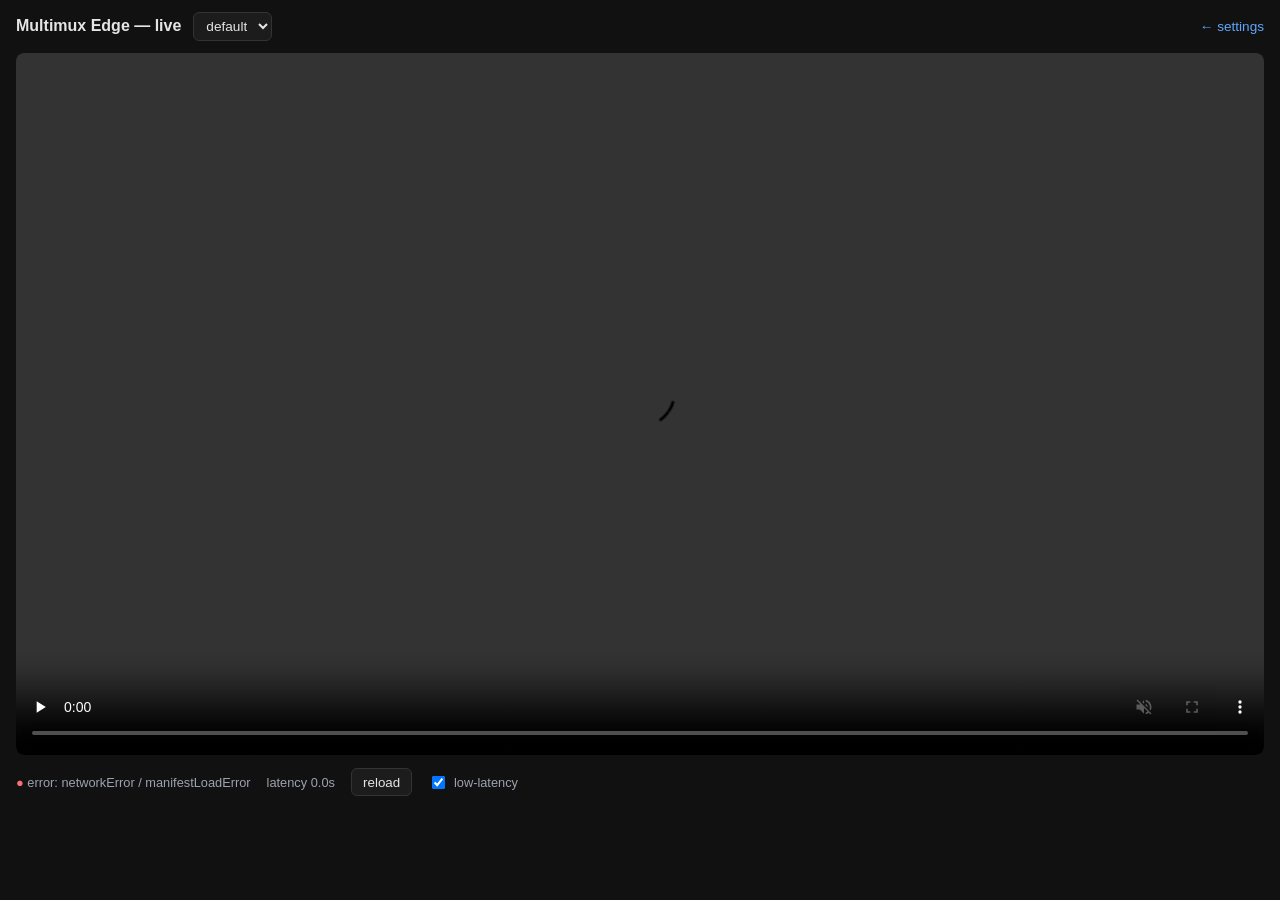
==== commit 6da9d330: "Admin UI: Multimux Edge redesign with stream mappings, encoder and live status; player picker Claude" ====
--- a/html/player.html
+++ b/html/player.html
@@ -17,12 +17,15 @@
   #status::before { content:"● "; color:var(--muted); }
   #status.ok::before { color:var(--ok); }
   #status.err::before { color:var(--err); }
+  label.inline { display:flex; align-items:center; gap:.35rem; }
+  .stream-select { background:#1c1c1c; color:var(--fg); border:1px solid #333; border-radius:6px; padding:.3rem .5rem; font:inherit; font-size:.85rem; max-width:40vw; }
   button { background:#1c1c1c; color:var(--fg); border:1px solid #333; border-radius:6px; padding:.35rem .7rem; cursor:pointer; }
 </style>
 </head>
 <body>
 <header>
   <h1>Multimux Edge &mdash; live</h1>
+  <select id="stream" class="stream-select" aria-label="Stream"></select>
   <a href="./">&larr; settings</a>
 </header>
 <div class="wrap">
@@ -31,7 +34,7 @@
     <span id="status">connecting&hellip;</span>
     <span id="latency"></span>
     <button id="reload">reload</button>
-    <label style="display:flex;align-items:center;gap:.35rem;"><input type="checkbox" id="ll" checked> low-latency</label>
+    <label class="inline"><input type="checkbox" id="ll" checked> low-latency</label>
   </div>
 </div>
 <script>
@@ -41,7 +44,19 @@
 </script>
 <script>
 (function () {
-  var SRC = "hls/cam/media.m3u8"; // relative to /local/multimuxedge/
+  var name = decodeURIComponent(location.hash.slice(1));
+  var SRC = name ? "hls/" + name + "/media.m3u8" : "hls/media.m3u8"; // relative to /local/multimuxedge/
+  var picker = document.getElementById("stream");
+  function opt(label, value) { var o = document.createElement("option"); o.textContent = label; o.value = value; picker.appendChild(o); }
+  opt("default", "");
+  opt("main", "main");
+  fetch("admin/config").then(function (r) { return r.json(); }).then(function (c) {
+    (c.streams || []).forEach(function (m) { opt(m.name, m.name); });
+    if (name && !Array.prototype.some.call(picker.options, function (o) { return o.value === name; })) opt(name, name);
+    picker.value = name;
+  }).catch(function () { picker.value = name; });
+  picker.value = name;
+  picker.addEventListener("change", function () { location.hash = encodeURIComponent(picker.value); location.reload(); });
   var v = document.getElementById("v");
   var statusEl = document.getElementById("status");
   var latEl = document.getElementById("latency");
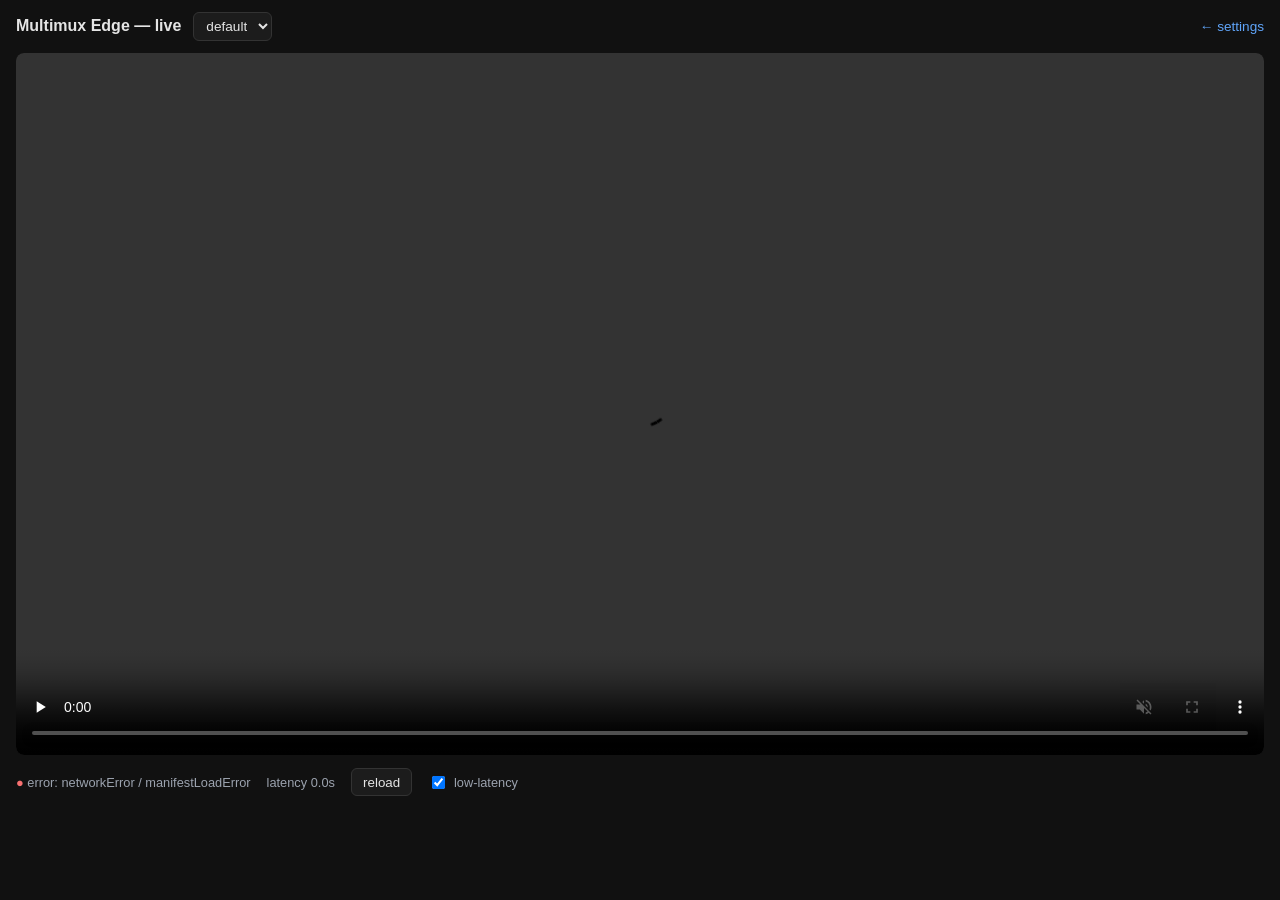
==== commit 0b8180ed: "Admin UI: accessible row labels, safe URLs, clipboard fallback, default-row fixes, AA contrast Claud" ====
--- a/html/player.html
+++ b/html/player.html
@@ -44,8 +44,9 @@
 </script>
 <script>
 (function () {
-  var name = decodeURIComponent(location.hash.slice(1));
-  var SRC = name ? "hls/" + name + "/media.m3u8" : "hls/media.m3u8"; // relative to /local/multimuxedge/
+  var name = "";
+  try { name = decodeURIComponent(location.hash.slice(1)); } catch (e) { name = ""; }
+  var SRC = name ? "hls/" + encodeURIComponent(name) + "/media.m3u8" : "hls/media.m3u8"; // relative to /local/multimuxedge/
   var picker = document.getElementById("stream");
   function opt(label, value) { var o = document.createElement("option"); o.textContent = label; o.value = value; picker.appendChild(o); }
   opt("default", "");
